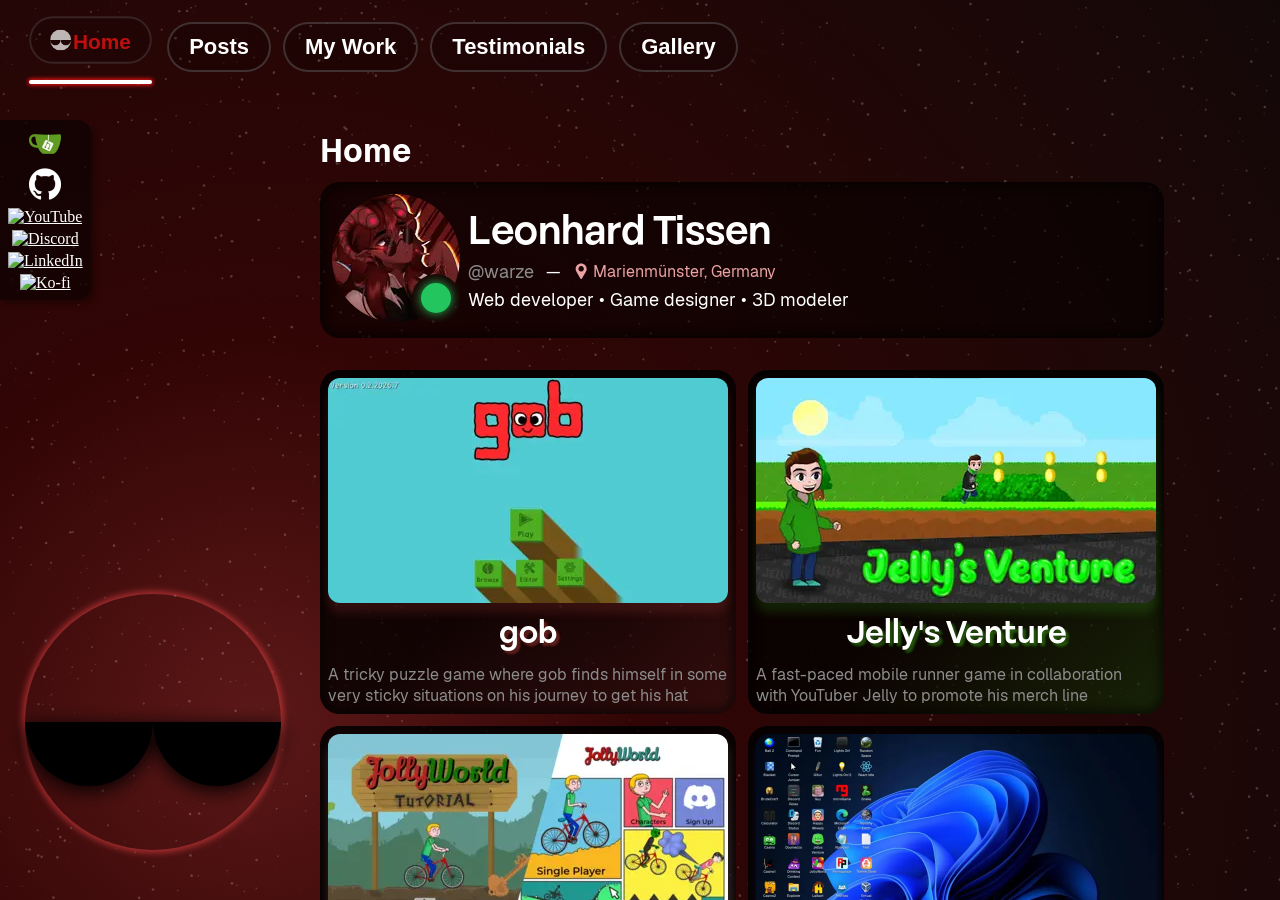
==== index.html @ 6ee6e45e "Added Permaplace, adjusted CSS" ====
<!DOCTYPE html><html lang="en"><head><meta charset='utf-8'><meta http-equiv='X-UA-Compatible' content='IE=edge'><title>🎩 Warze.org 🌹</title><meta name='viewport' content='width=device-width, initial-scale=1'><style>:root {--highlight: rgb(255, 20, 20);--newspost: #ff38a5;--bio: #449eff;--botpost: #aa13be;}@font-face {font-family: "Geist";src: url('/fonts/Geist-Regular.woff2') format("woff2");font-weight: 400;font-display: swap;}@font-face {font-family: "Geist";src: url('/fonts/Geist-Bold.woff2') format("woff2");font-weight: 700;font-display: swap;}@font-face {font-family: Mosvita;src: url('/fonts/Mosvita-Bold.woff') format('woff2')}h1 {font-family: 'Mosvita', sans-serif;}h2, p, span {font-family: 'Geist', sans-serif;}h1, h2 {font-weight: 700;}/* Chrome */::-webkit-scrollbar {width: 10px;}::-webkit-scrollbar-track {background-color: #f1f1f1;}::-webkit-scrollbar-thumb {background-color: var(--highlight);border-radius: 5px;}* {scrollbar-width: auto;scrollbar-color: var(--highlight) #f1f1f1;transition: filter 0.3s;background-color: transparent;border: none;box-sizing: border-box;color: white;}body {margin: 0;padding: 0;overflow: hidden;background-size: cover;background-color: black;}#titleText {text-transform: capitalize;}#titleCursor {animation: blink 0.4s infinite;display: none;width: 4px;height: 0.8em;background-color: white;margin-left: 5px;transform: translateY(0.15em);}@keyframes blink {0% {opacity: 1;}50% {opacity: 0.4;}100% {opacity: 1;}}main {position: fixed;top: 130px;left: 320px;width: calc(100% - 360px);height: calc(100% - 130px);overflow-y: auto;}@media screen and (max-width: 1150px) {main {left: 60px;width: calc(100% - 70px);top: 100px;height: calc(100vh - 80px);}}section {transition: opacity 0.15s;position: absolute;top: 40px;left: 0;}section.hidden {display: none !important;pointer-events: none;}@media screen and (max-width: 600px) {section {padding-bottom: 100px;}}.roundedButton {border-radius: 25px;height: 50px;font-size: 22px;background-color: rgba(0, 0, 0, 0.187);border: 2px solid rgba(119, 119, 119, 0.379);padding: 10px 20px;margin-inline: 6px;cursor: pointer;transition: border-color 0.3s, letter-spacing 0.5s, color 0.3s;font-weight: 700;}.roundedButton.selectedCategory {color: var(--highlight);}.roundedButton #warzeOrgLogo {height: 22px;width: 22px;margin-right: 2px;transform: translateY(2px);}.roundedButton:hover {border-color: rgba(255, 255, 255, 0.8);}#title {font-family: "Mosvita", sans-serif;}@media screen and (max-width: 800px) {main {#title {position: fixed;transform: translate(24px, -80px);}section {transform: translateY(-50px);}}}@media screen and (max-width: 600px) {main {#title {transform: translate(74px, -80px);}}}</style><style>#earthContainer {position: fixed;top: calc(100vh - 306px);left: 25px;border-radius: 50%;box-shadow: 0 0 6px 3px rgba(34, 140, 253, 0.5);animation: earth 5s ease-in-out infinite alternate;width: 256px;height: 256px;display: none;#earth {transition: all 0.3s;box-shadow: 0px 0px 0px 0px rgba(0, 0, 0, 0.5);}#earthSunglasses {transition: all 0.3s;}&:hover #earth {transform: scale(1.02);box-shadow: 0 0 7px 4px rgba(34, 140, 253, 0.7);}&:hover #earthSunglasses {transform: scale(1.05);filter: drop-shadow(0 6px 15px rgba(0, 0, 0, 1));}}#earth {border-radius: 50%;}#earthSunglasses {position: absolute;top: 0;left: 0;transition: opacity 0.15s;filter: drop-shadow(0 4px 10px rgba(0, 0, 0, 1));}@keyframes earth {0% {transform: translate(15px, -12px);}100% {transform: translate(-5px, 5px);}}@media screen  and (max-width: 1150px) {#earthContainer {display: none !important;}}.background {position: fixed;top: 0;left: 0;width: 100%;height: 100%;pointer-events: none;z-index: -5;object-fit: cover;transition: opacity 0.5s;}.currentBackground {z-index: -3;}.stars {position: fixed;top: 0;left: 0;z-index: -1;pointer-events: none;transition: transform 0.6s ease-in-out;}</style><style>nav {position: fixed;top: 0;left: 0;margin: 20px;user-select: none;}#navUnderline {position: fixed;top: 0;left: 0;height: 4px;background-color: white;transition: width 0.3s ease-out, left 0.3s ease-out;border-radius: 2px;z-index: 2;box-shadow: 0px 0px 4px 1px var(--highlight);}#navBarMobile {display: none;}#navBarLauncher {position: fixed;top: 20px;left: 20px;cursor: pointer;svg {pointer-events: none;}}@media screen and (max-width: 800px) {#navBarDesktop {display: none;}#navBarMobile {display: block;}}#navBarDrawer {position: fixed;top: 0;left: 0;width: 100vw;z-index: 3;background-color: rgba(0, 0, 0, 0.8);padding-block: 20px;box-shadow: 0 0 10px 5px rgba(0, 0, 0, 0.6);transition: top 0.3s ease-out, opacity 0.3s ease-out;}#navBarDrawer button {display: block;font-size: 24px;margin-block: 8px;padding-block: 20px;width: 100%;cursor: pointer;text-align: left;}#navBarDrawer button:hover {background-color: rgba(255, 255, 255, 0.2);}#navBarDrawer button::before {content: '•';margin-right: 8px;}#navBarDrawer.tuckedAway {top: -100px;opacity: 0;pointer-events: none;}.category {transition: all 0.3s;font-weight: 700;}#navBarDesktop .selectedCategory {opacity: 0.7;pointer-events: none;transform: translateY(-5px) scale(0.95);box-shadow: rgba(0, 0, 0, 0.5), 0px 4px 5px rgba(0, 0, 0, 0.4);color: var(--highlight);}#navBarMobile .selectedCategory {opacity: 0.7;color: var(--highlight);background-color: rgb(0 0 0 / 0.8) !important;}#subnav {margin-top: 12px;padding: 8px;display: flex;button {text-wrap: nowrap;}}@media screen and (max-width: 650px) {#subnav {flex-direction: column;gap: 8px;}.selectedSubCategory {transform: none !important;}}</style><style>#wartOSscr {width: 100%;max-height: 50vh;border-radius: 8px;box-shadow: 4px 5px 9px 0px rgba(0, 0, 0, 0.5);display: block;margin-block: 8px;}#hero {display: flex;flex-direction: row;align-items: center;margin-top: 12px;padding: 12px;background-color: rgba(0, 0, 0, 0.5);border-radius: 20px;box-shadow: inset 0 0 10px 5px rgba(0, 0, 0, 0.5);gap: 8px;#heroInfo {#heroName {font-size: 40px;margin: 0;}#heroHandle {font-size: 18px;margin: 0;color: rgb(140, 140, 140);}#heroSkills {font-size: 18px;}}}#heroAvatar {position: relative;#greenCircle {position: relative;filter: drop-shadow(0 0 6px #22c55e);animation: greenCirclePulse 1s ease-in-out infinite alternate;}}@keyframes greenCirclePulse {from {filter: drop-shadow(0 0 4px #22c55e);}to {filter: drop-shadow(0 0 8px #22c55e);}}@media screen and (max-width: 345px) {#hero {flex-direction: column;align-items: center;#heroInfo {text-align: center;}}}#heroInfoContainer {display: flex;gap: 12px;align-items: center;#heroLocationContainer {display: flex;gap: 4px;align-items: center;text-decoration: none;#heroLocation {color: #eba3a3;text-align: left;}}}@media screen and (max-width: 500px) {#heroInfoContainer {flex-direction: column;#heroInfoDivider {margin-block: -20px;opacity: 0;}}}#heroPosts {display: flex;gap: 12px;flex-wrap: wrap;margin-block: 32px;width: 844px;}.heroPost {border-radius: 20px;padding: 8px;background: linear-gradient(-45deg, var(--highlight) 0%, rgba(0, 0, 0, 0.5) 50%);display: flex;text-decoration: none;box-shadow: inset 0 0 10px 5px rgba(0, 0, 0, 0.5);flex-direction: column;align-items: center;width: min(416px, 100%);position: relative;.description {color: rgb(140, 140, 140);}::before {content: '';position: absolute;top: 0;left: 0;width: 100%;height: 100%;background-color: rgba(0, 0, 0, 0.3);z-index: -1;border-radius: 20px;}.heroVideoContainer {cursor: pointer;display: flex;position: relative;aspect-ratio: 1920 / 1080;width: 100%;video {display: none;}img, video {max-width: min(400px, 100%);border-radius: 12px;margin: 0;padding: 0;position: absolute;top: 0;left: 0;}img {box-shadow: 0px 10px 10px var(--highlight);}.hovertext {background-color: #22c55e;color: white;text-shadow: 1px 1px 2px black;padding: 4px;border-radius: 12px;bottom: 0px;right: 0px;position: absolute;opacity: 0;transition: all 0.3s;}}h1 {margin-block: 0.25em;text-shadow: 3px 3px 3px var(--highlight),3px 3px 3px var(--highlight),3px 3px 3px var(--highlight);}&:hover img {display: none;}&:hover video {display: block;width: 100%;height: 100%;object-fit: cover;border-radius: 8px;pointer-events: none;}&:hover .hovertext {opacity: 1;transform: translate(-8px, -8px);box-shadow: 1px 1px 3px rgba(0, 0, 0, 0.5);}}@media screen and (max-width: 1200px) {#heroPosts {width: 100%;align-items: center;justify-content: center;}#home {width: 100%;display: flex;flex-direction: column;align-items: center;}}</style><style>aside {position: fixed;left: 0;top: 120px;background-color: rgba(0, 0, 0, 0.5);border-radius: 0 14px 14px 0;box-shadow: 4px 4px 5px rgba(0, 0, 0, 0.3);display: flex;flex-direction: column;align-items: center;gap: 4px;padding: 8px;}aside img {width: 32px;transition: transform 0.3s;}aside a, footer a {position: relative;}aside p, footer p {position: absolute;left: 0px;top: 0px;transition: opacity 0.3s, transform 0.3s;opacity: 0;pointer-events: none;white-space: nowrap;font-weight: 800;text-shadow: 1px 1px 1px rgba(0, 0, 0, 1);margin-block: 2px;}aside img:hover + p {opacity: 1;transform: translateX(40px);}aside img:hover, footer img:hover {transform: scale(1.2);}@media screen and (max-width: 600px) {aside {display: none !important;}main {left: 10px;width: calc(100% - 20px);}}footer {position: fixed;bottom: 0px;right: 0;padding-block: 12px;display: none;gap: 4px;text-decoration: none;width: 100%;justify-content: right;padding-right: 20px;background: linear-gradient(0deg, #000000, #00000000);img {width: 48px;margin-right: 8px;transition: transform 0.3s;filter: drop-shadow(0 0 4px #000000);}a p {opacity: 0;}}@media screen and (max-width: 600px) {footer {display: flex;}}@media screen and (max-width: 500px) {footer {justify-content: space-evenly;padding-right: 0;}footer img {width: 9vw;margin-right: 0;}}</style><style>.testimonial {    background-color: rgba(0 0 0 / 0.5);    border-radius: 8px;    box-shadow: inset 0 0 10px 5px rgba(0, 0, 0, 0.5), 4px 4px 5px rgba(0, 0, 0, 0.3);    padding: 12px;    display: flex;    text-decoration: none;    margin-block: 12px;    position: relative;    max-width: 754px;    .name {        color: rgb(190 190 190);        text-decoration: underline;        &::before {            content: '@';        }    }    p {        font-size: 16px;        margin: 2px 0    }    .avatar {        width: 48px;        height: 48px;        border-radius: 50%;        margin-right: 8px;    }}#testimonialfooter {    margin-block: 24px;}@media screen and (max-width: 600px) {    .testimonial div img {        width: 50%;    }}</style><style>section[data-sectionid="bio"] {margin-block: 20px;padding: 20px;background-color: rgba(0, 0, 0, 0.5);box-shadow: inset 0 0 10px 5px rgba(0, 0, 0, 0.5), 4px 4px 5px rgba(0, 0, 0, 0.3);border-radius: 20px;display: flex;}section[data-sectionid="bio"] #bioImgLarge {max-width: 130px;max-height: 396px;margin-right: 8px;}section[data-sectionid="bio"] #bioImgSmall {display: none;max-height: 320px;max-width: min(320px, 100%);border-radius: 50%;box-shadow: 0 0 10px 10px rgba(7, 48, 69, 0.5);}section[data-sectionid="bio"] h1 {text-align: center;}section[data-sectionid="bio"] p {margin-block: 0.5em;}section[data-sectionid="bio"] a {color: var(--bio);}@media screen and (max-width: 1150px) {section[data-sectionid="bio"] #bioImgLarge {display: none;}section[data-sectionid="bio"] #bioImgSmall {display: block;}section[data-sectionid="bio"] {flex-direction: column;align-items: center;}}</style><style>section[data-sectionid="gallery"] {    p {        max-width: 700px;    }        .artist {        background-color: rgb(0 0 0 / 0.3);        box-shadow: inset 0 0 10px 5px rgba(0, 0, 0, 0.5), 4px 4px 5px rgba(0, 0, 0, 0.3);        padding: 12px;        border-radius: 8px;        margin-block: 24px;        max-width: 700px;                .header {            display: flex;            justify-content: space-between;            h1 {                margin-bottom: 12px;                                &::before {                    content: '@';                }            }            img {                height: 32px;                width: 32px;                transition: transform 0.3s;                cursor: pointer;                &:hover {                    transform: scale(1.15);                }            }        }                .art {            display: flex;            flex-wrap: wrap;            justify-content: space-between;            align-items: center;            img {                cursor: pointer;                max-height: 200px;                max-width: 100%;            }        }    }}@media screen and (max-width: 600px) {    section[data] {        .artist {            .art {                img {                    max-height: 140px;                }            }        }    }}</style><style>:root {--line: rgb(212, 153, 183);--year: rgb(184, 33, 176);}section[data-sectionid="posts"] {padding-left: 20px;margin-left: 20px;border-left: 3px solid var(--line);background: linear-gradient(90deg, rgba(212, 153, 183, 0.15), #00000000 20px);.post::before {content: '';position: absolute;top: 60px;right: 100%;width: 30px;height: 3px;background-color: var(--line);}.year {color: var(--year);position: relative;&::before {content: "";margin-right: 8px;width: 14px;height: 14px;background-color: var(--year);border-radius: 50%;position: absolute;left: -28px;top: 10px;outline: 3px solid var(--line);}}}.post {margin-block: 20px;margin-left: 10px;margin-right: 20px;padding: 20px;background-color: rgba(0, 0, 0, 0.5);padding-left: 25px;box-shadow: inset 0 0 10px 5px rgba(0, 0, 0, 0.5), 4px 4px 5px rgba(0, 0, 0, 0.3);border-radius: 20px;position: relative;max-width: 1200px;.links {top: 0;right: 0;position: absolute;display: flex;gap: 6px;align-items: center;justify-content: right;height: 28px;margin: 12px 12px;z-index: 2;a {width: 28px;height: 28px;}}h1 {display: flex;align-items: center;gap: 6px;max-width: 600px;a {text-decoration: none;display: flex;align-items: center;justify-content: center;}}}#discordbots .post::before {background-color: var(--botpost);box-shadow: 0px 0px 4px var(--botpost);}h1 {font-size: 2em;margin: 0px;}p {font-size: 1.4em;margin-block: 0.3em;font-weight: 500;}.timestamp {font-size: 1em;font-weight: 500;color: rgba(255, 255, 255, 0.7);}.post .cover {width: clamp(140px, 100%, 460px);aspect-ratio: 16 / 9;border: none;object-fit: cover;border-radius: 10px;}@media screen and (max-width: 1150px) {.post {padding-left: 20px;h1 {font-size: 1.6em;font-weight: 700;}p {font-size: 1.2em;}}}@media screen and (min-width: 1450px) {section[data-sectionid="posts"], section[data-sectionid="discordbots"] {width: 100%;}.post:has(.cover) {min-height: 330px;}.post h1, .post p {max-width: 550px;}.post .cover {position: absolute;right: 20px;top: 50px;}}.thumb {cursor: pointer;}.titleIcon {width: 28px;}</style><style>:root {--game: rgb(114, 33, 184);--gameline: rgb(184, 153, 212);}#mywork {width: 100%;}#games {max-width: 800px;.gameCategoryContainer {border-left: 3px solid var(--gameline);padding-left: 20px;position: relative;margin-left: 10px;background: linear-gradient(90deg, rgba(184, 153, 212, 0.15), #00000000 20px);h2 {line-height: 14px;color: var(--gameline);}h2::before {content: "";position: absolute;top: 0;left: 0;width: 14px;height: 14px;background-color: var(--game);border-radius: 50%;transform: translateX(-8.5px);outline: 3px solid var(--gameline);}}}.gamegrid {display: flex;flex-direction: row;flex-wrap: wrap;gap: 12px;}.gamegrid a {border-radius: 16px;height: 180px;width: 180px;background-color: rgba(0, 0, 0, 0.5);display: flex;flex-direction: column;justify-content: center;text-decoration: none;gap: 6px;padding: 2px;transition: background-color 0.15s;box-shadow: inset 0 0 10px 5px rgba(0, 0, 0, 0.5);transition: all 0.15s ease-out;position: relative;&:hover {transform: translate(-5px, -5px);box-shadow: inset 0 0 10px 5px rgba(0, 0, 0, 1),1px 1px rgba(10, 10, 10, 1),2px 2px rgba(10, 10, 10, 1),3px 3px rgba(10, 10, 10, 1),4px 4px rgba(10, 10, 10, 1),5px 5px rgba(10, 10, 10, 1),6px 6px 1px rgba(0, 0, 0, 0.1),7px 7px 2px rgba(0, 0, 0, 0.1),8px 8px 3px rgba(0, 0, 0, 0.1),9px 9px 4px rgba(0, 0, 0, 0.1),10px 10px 5px rgba(0, 0, 0, 0.1);}&::before {content: "";position: absolute;top: 0;left: 0;width: 100%;height: 100%;background: linear-gradient(310deg, var(--gamecolor), rgb(0, 0, 0, 0) 80%);border-radius: 16px;z-index: -1;}}.gamegrid a:hover {background-color: rgba(65, 65, 65, 0.7);}.gamegrid a img {height: 100px;width: 100px;margin-inline: auto;border-radius: 6px;}.gamegrid a h1 {font-size: 28px;text-align: center;line-height: 26px;}@media screen and (max-width: 650px) {.gamegrid {justify-content: center;a {width: 27vw;height: 27vw;img {height: 17vw;width: 17vw;}h1 {font-size: 3.8vw;line-height: 3.5vw;}}}}@media screen and (max-width: 450px) {.gamegrid {a {width: 40vw;height: 40vw;img {height: 26vw;width: 26vw;}h1 {font-size: 5.8vw;line-height: 5.5vw;}}}}.subCategory {transition: all 0.3s;}.selectedSubCategory {color: var(--highlight);transform: translateY(-5px) scale(0.95);pointer-events: none;}.subCategorySection.hidden {display: none;}.modelContainer {border-radius: 12px;background-color: rgba(0, 0, 0, 0.5);box-shadow: inset 0 0 10px 5px rgba(0, 0, 0, 0.5);padding: 10px;text-align: center;position: relative;overflow: hidden;img {width: 220px;height: 220px;cursor: pointer;transition: transform 0.3s;&:hover {transform: scale(1.1);}}p {font-size: min(14px, 3vw);color: rgb(200, 200, 200);}.comment {position: absolute;top: 0;right: 0;font-size: 12px;color: rgb(200, 200, 200);padding: 4px;border-radius: 4px;margin: 0;}}#modelsFlex {display: flex;flex-wrap: wrap;gap: 8px;}@media screen and (max-width: 1150px) {.modelContainer img {width: 20vw;height: 20vw;}}@media screen and (max-width: 900px) {#modelsFlex {justify-content: center;.modelContainer img {width: 25vw;height: 25vw;}}}@media screen and (max-width: 600px) {#modelsFlex {gap: 4px;}#modelsFlex .modelContainer img {width: 35vw;height: 35vw;}}.commentContainer {display: flex;gap: 12px;margin-block: 20px;img {filter: drop-shadow(0 0 4px rgba(0, 0, 0, 1));}.comment {padding: 12px;border-radius: 12px;background-color: rgba(0, 0, 0, 0.5);box-shadow: inset 0 0 10px 5px rgba(0, 0, 0, 1);max-width: 600px;margin-block: 12px;position: relative;&::before {content: "";position: absolute;left: -25px;top: 38px;width: 0;height: 0;border-top: 20px solid transparent;border-bottom: 0px solid transparent;border-right: 25px solid rgba(0, 0, 0, 0.5);filter: drop-shadow(-2px 0 2px rgba(0, 0, 0, 1));}}}@media screen and (max-width: 600px) {.commentContainer {img {display: none;}.comment::before {display: none;}}}</style><link rel="manifest" href="/site.webmanifest"><script src="https://cdnjs.cloudflare.com/ajax/libs/viewerjs/1.11.7/viewer.min.js" integrity="sha512-lZD0JiwhtP4UkFD1mc96NiTZ14L7MjyX5Khk8PMxJszXMLvu7kjq1sp4bb0tcL6MY+/4sIuiUxubOqoueHrW4w==" crossorigin="anonymous" referrerpolicy="no-referrer" defer></script><link rel="stylesheet" href="https://cdnjs.cloudflare.com/ajax/libs/viewerjs/1.11.7/viewer.min.css" integrity="sha512-vRbASHFS0JiM4xwX/iqr9mrD/pXGnOP2CLdmXSSNAjLdgQVFyt4qI+BIoUW7/81uSuKRj0cWv3Dov8vVQOTHLw==" crossorigin="anonymous" referrerpolicy="no-referrer" defer/><meta name="title" content="Warze.org"><meta name="description" content="The homepage of Leonhard Tissen to showcase his development projects. Keep in touch with recent game releases, check out projects or contact Leonhard Tissen."><meta name="keywords" content="wartos, warze, leonhard tissen, homepage, leonhard, tissen, youtube, warzeegg, warzeorg, warzedev, web developer, portfolio, game developer, game development, web development, full stack development, full stack developer, javascript"><meta name="robots" content="index, follow"><meta http-equiv="Content-Type" content="text/html; charset=utf-8"><meta name="language" content="English"><meta name="revisit-after" content="1 days"><meta name="author" content="Leonhard Tissen"><meta property="og:type" content="website"><meta property="og:url" content="https://home.warze.org"><meta property="og:title" content="Warze.org"><meta property="og:description" content="The homepage of Leonhard Tissen to showcase his development projects. Keep in touch with recent game releases, check out projects or contact Leonhard Tissen."><meta property="og:image" content="https://home.warze.org/meta.png"><meta name="twitter:card" content="summary_large_image"><meta name="twitter:site" content="@warze"><meta name="twitter:creator" content="@warze"><meta name="twitter:url" content="https://home.warze.org/"><meta name="twitter:title" content="Warze.org"><meta name="twitter:description" content="The homepage of Leonhard Tissen to showcase his development projects. Keep in touch with recent game releases, check out projects or contact Leonhard Tissen."><meta name="twitter:image" content="https://home.warze.org/meta.png"><meta name="theme-color" content="#FF2323"></head><body><!-- Navigation Bar --><div id="navBarDesktop"><nav><button class="roundedButton category selectedCategory" data-category="home" aria-label="Home"><svg width="22" height="22" viewBox="0 0 4 4" id="warzeOrgLogo"><mask id="glasses"><rect x="0" y="0" width="4" height="4" fill="white"></rect><path d="M 0 2 A 1 1, 0, 0, 0, 2 2 L 1 2 Z" fill="black"></path><path d="M 2 2 A 1 1, 0, 0, 0, 4 2 L 1 2 Z" fill="black"></path></mask><circle cx="2" cy="2" r="2" mask="url(#glasses)" fill="white"></circle></svg>Home</button><button class="roundedButton category" data-category="posts" aria-label="Posts">Posts</button><button class="roundedButton category" data-category="mywork" aria-label="My Work">My Work</button><button class="roundedButton category" data-category="testimonials" aria-label="Testimonials">Testimonials</button><!-- <button class="roundedButton category" data-category="bio" aria-label="Bio">Bio</button> --><button class="roundedButton category" data-category="gallery" aria-label="Gallery">Gallery</button></nav><div id="navUnderline"></div></div><div id="navBarMobile"><button id="navBarLauncher" aria-label="Navigation Menu"><svg width="40" height="40" viewBox="0 0 16 16"><path d="M 2,4 14,4 M 2,8 14,8 M 2,12 14,12 " stroke="white" stroke-width="2" stroke-linecap="round"></path></svg></button><div id="navBarDrawer" class="tuckedAway"><button class="category selectedCategory" data-category="home">Home</button><button class="category" data-category="posts">Posts</button><button class="category" data-category="mywork">My Work</button><button class="category" data-category="testimonials">Testimonials</button><!-- <button class="category" data-category="bio">Bio</button> --><button class="category" data-category="gallery">Gallery</button></div></div><!-- Main Content --><main><h1 id="title"><span id="titleText">Home</span><div id="titleCursor"></div></h1><section data-sectionid="home"><div id="hero"><div id="heroAvatar" data-full="/gallery/sadobunny/warzesadobunnypfp.png"><svg width="128" height="128" viewBox="0 0 128 128"><defs><mask id="avatarMask"><rect width="100%" height="100%" fill="black"/><circle cx="64" cy="64" r="64" fill="white"/><circle cx="104" cy="104" r="24" fill="black"/></mask></defs><image href="/about/warzepfp.webp" x="0" y="0" width="128" height="128" preserveAspectRatio="xMidYMid slice" mask="url(#avatarMask)"/><circle id="greenCircle" cx="104" cy="104" r="15" fill="#22c55e"/></svg></div><div id="heroInfo"><h1 id="heroName">Leonhard Tissen</h1><div id="heroInfoContainer"><span id="heroHandle">@warze</span><span id="heroInfoDivider"> — </span><a id="heroLocationContainer" href="https://www.google.com/maps/place/37696+Marienm%C3%BCnster/"><img src="/icons/location.svg" width="16" alt="Location"><span id="heroLocation">Marienmünster, Germany</span></a></div><p id="heroSkills">Web developer • Game designer • 3D modeler</p></div></div><div id="heroPosts"><a class="heroPost" href="https://gob.warze.org" style="--highlight: #ff5e5b20"><div class="heroVideoContainer"><img src="/videos/gobthumbnail.webp" alt="gob Title Screen" fetchpriority="high"><video muted playsinline preload="none"><source data-src="/videos/gobpreviewsmall.mp4" type="video/mp4"></video><span class="hovertext">Play!</span></div><h1>gob</h1><span class="description">A tricky puzzle game where gob finds himself in some very sticky situations on his journey to get his hat</span></a><a class="heroPost" href="https://poki.com/en/g/jelly-venture" style="--highlight: #57ff2420"><div class="heroVideoContainer"><img src="/videos/jellyventurethumbnail.webp" alt="Jelly's Venture Promotional Art" fetchpriority="high"><video muted playsinline preload="none"><source data-src="/videos/jellyventurepreviewsmall.mp4" type="video/mp4"></video><span class="hovertext">Play!</span></div><h1>Jelly's Venture</h1><span class="description">A fast-paced mobile runner game in collaboration with YouTuber Jelly to promote his merch line</span></a><a class="heroPost" href="https://jollyworld.app" style="--highlight: #ffffff20"><div class="heroVideoContainer"><img src="/videos/jollyworldthumbnail.webp" alt="JollyWorld Title Screen and Tutorial" fetchpriority="high"><video muted playsinline preload="none"><source data-src="/videos/jollyworldpreviewsmall.mp4" type="video/mp4"></video><span class="hovertext">Play!</span></div><h1>JollyWorld</h1><span class="description">Dive into this gore-y sandbox sports game with infinite possibilities through user-generated content</span></a><a class="heroPost" href="https://wartos.warze.org" style="--highlight: #1266fd20"><div class="heroVideoContainer"><img src="/wartos/preview.webp" alt="WartOS Screenshot" fetchpriority="high"><video muted playsinline preload="none"><source data-src="/videos/wartospreviewsmall.mp4" type="video/mp4"></video><span class="hovertext">Visit!</span></div><h1>WartOS</h1><span class="description">Browse all of my projects in an immersive OS-like experience with floating windows</span></a><a class="heroPost" href="https://warze.org/permaplace" style="--highlight: #ff808020"><div class="heroVideoContainer"><img src="/videos/permaplacethumbnail.webp" alt="Permaplace Thumbnail" fetchpriority="high"><video muted playsinline preload="none"><source data-src="/videos/permaplacepreviewsmall.mp4" type="video/mp4"></video><span class="hovertext">Visit!</span></div><h1>Permaplace</h1><span class="description">The place where every pixel lasts a lifetime. Solidify your art on a giant canvas or create rooms with others.</span></a></div></section><section data-sectionid="posts" class="hidden" style="opacity: 0"><h2 class="year">2026</h2><div class="post"><span class="timestamp">Feb 16, 2026</span><h1><div class="links"><a href="https://icecream.warze.org"><img class="titleIcon" src="/icons/site.svg" alt="Play Ice Cream Parlor"></a><a href="https://gitea.warze.org/warzeCasinoBot"><img class="titleIcon" src="/icons/git.svg" alt="Ice Cream Parlor on Gitea"></a></div>Releasing Ice Cream Parlor</h1><p>A few years ago I worked on a prototype for an ice cream serving game.</p><p>Because I found it so fun and addicting, I picked it back up and released it on my site!</p><img class="cover" src="/news/icecream.webp" data-full="/news/icecream.png" alt="Ice Cream Parlor"></div><div class="post"><span class="timestamp">Jan 4, 2026</span><h1><div class="links"><a href="https://home.warze.org/#mywork.models"><img class="titleIcon" src="/icons/site.svg" alt="Check out my models"></a></div>Check out Plompy</h1><p>I've been making lots of custom models for Minecraft using Blockbench in my own time and for clients.</p><p>Plompy is my first custom mob that works using <a href="https://modrinth.com/mod/entity-model-features/versions">EMF</a> and <a href="https://modrinth.com/mod/entitytexturefeatures">ETF</a> and based off a real bat-eared fox</p><img class="cover" src="/news/plompy.webp" data-full="/news/plompy.png" alt="Plompy the Fox, a custom model for Minecraft"></div><h2 class="year">2025</h2><div class="post"><span class="timestamp">Apr 9, 2025</span><h1><div class="links"><a href="https://brutecraft.warze.org"><img class="titleIcon" src="/icons/site.svg" alt="Try out Brutecraft"></a><a href="https://gitea.warze.org/brutecraft"><img class="titleIcon" src="/icons/git.svg" alt="BruteCraft on Gitea"></a></div>My new Tool: BruteCraft</h1><p>BruteCraft is a helpful tool for <a href="https://wynncraft.com">WynnCraft</a> that helps with a pretty complicated system in the game: Crafting.</p><p>In WynnCraft, you can combine hundreds of different items to create gear and consumables with purposes ranging from combat, movement, survivability and more.</p><p>BruteCraft helps you figure out the best combination of items to yield the best result possible using a evolutionary algorithm.</p><img class="cover" src="/news/brutecraft.webp" data-full="/news/brutecraft.png" alt="BruteCraft"></div><h2 class="year">2024</h2><div class="post"><span class="timestamp">May 6, 2024</span><h1><div class="links"><a href="https://blanket.warze.org"><img class="titleIcon" src="/icons/site.svg" alt="Check out BlanketJS"></a><a href="https://gitea.warze.org/blanketJs"><img class="titleIcon" src="/icons/git.svg" alt="Ice Cream Parlor on Gitea"></a></div>My new App: BlanketJS</h1><p>Listen to ambient sounds, mix them together and adjust their volumes.</p><p>Set it and forget it, this will increase your productivity, as it does mine.</p><a href="https://blanket.warze.org"><img class="cover" src="/news/blanket.webp" data-full="/news/blanket.png" alt="BlanketJs"></a></div><div class="post"><span class="timestamp">March 6, 2024</span><h1>A fresh coat of paint</h1><p>Warze.org just got a new landing page, you're seeing it right now!</p><p>This is more mobile friendly and improves SEO while simultaneously being flashy.</p></div><div class="post"><span class="timestamp">February 3, 2024</span><h1><div class="links"><a href="https://lightson2.warze.org"><img class="titleIcon" src="/icons/site.svg" alt="Play Lights on! 2"></a><a href="https://gitea.warze.org/lightsOn2"><img class="titleIcon" src="/icons/git.svg" alt="Lights on! 2 on Gitea"></a></div>My new Puzzle Game: Lights on! 2</h1><p>"Lights On! 2" is a sequel project I've made in just 3 days. All you have to do is place light bulbs throughout the room and make sure all of it is illuminated.</p><img class="cover thumb" src="/news/lightson2.jpg" data-video="CsbU1txftRc"></div><div class="post"><span class="timestamp">January 27, 2024</span><h1><div class="links"><a href="https://gitea.warze.org/discordOllama"><img class="titleIcon" src="/icons/git.svg" alt="Discord Ollama on Gitea"></a><a href="https://discord.warze.org"><img class="titleIcon" src="/icons/discordwhite.svg" alt="Check out Discord Ollama on my Server"></a></div>Talk with AI on discord</h1><p>I created a discord bot that interfaces with the Ollama API, letting you host LLMs on your own PC.</p><a href="https://gitea.warze.org/discordOllama"><img class="cover" src="/news/discordOllama.webp" data-full="/news/discordOllama.png" alt="Discord Ollama AI Bot"></a></div><div class="post"><span class="timestamp">January 24, 2024</span><h1><div class="links"><a href="https://ball2.warze.org"><img class="titleIcon" src="/icons/site.svg" alt="Play Ball 2"></a><a href="https://gitea.warze.org/ball2Remake"><img class="titleIcon" src="/icons/git.svg" alt="Ball 2 on Gitea"></a></div>My new Platformer Game: Ball 2</h1><p>Ball 2 is a pixel perfect recreation of a really old computer game from my childhood (Released ~2000).</p><p>Jump through 30 levels or create your own with the level editor!</p><p><a href="https://ball2.warze.org">Try out Ball 2 now</a>, the code is on <a href="https://gitea.warze.org/ball2Remake">Gitea</a>.</p><img class="cover thumb" src="/news/ball2.jpg" data-video="72-gRQAK_SU"></div><h2 class="year">2023</h2><div class="post"><span class="timestamp">December 3, 2023</span><h1><div class="links"><a href="https://cssbook.warze.org"><img class="titleIcon" src="/icons/site.svg" alt="View CSS Book"></a><a href="https://gitea.warze.org/cssBook"><img class="titleIcon" src="/icons/git.svg" alt="Ball 2 on Gitea"></a></div>Showing off an animated 3D book in CSS and JS</h1><p>Here's a small project that I recorded myself creating. It's an animated book using beautiful CSS animations.</p><img class="cover thumb" src="/news/cssbook.jpg" data-video="jkKjVyNrjco"></div><div class="post"><span class="timestamp">November 22, 2023</span><h1><div class="links"><a href="https://wartos.warze.org"><img class="titleIcon" src="/icons/site.svg" alt="Boot WartOS"></a><a href="https://gitea.warze.org/wartOS"><img class="titleIcon" src="/icons/git.svg" alt="WartOS on Gitea"></a></div>I rewrote WartOS in VueJS</h1><p>It now features a more streamlined design with more icons, a search system and rich animations.</p><img class="cover thumb" src="/news/wartos.jpg" data-video="7U8Z840xhYc"></div><div class="post"><span class="timestamp">November 14, 2023</span><h1><div class="links"><a href="https://lightson.warze.org"><img class="titleIcon" src="/icons/site.svg" alt="Play Lights on"></a><a href="https://gitea.warze.org/lightsOn"><img class="titleIcon" src="/icons/git.svg" alt="Light on on Gitea"></a></div>My new Puzzle Game: Lights on</h1><p>A remake of a popular puzzle game with more fleshed out puzzle design.</p><p>Can you solve all 14 levels? Turn all the lights on, it shouldn't be that hard... right?</p><p>With each click, adjacent lamps toggle and you have to fiddle around to find the right pattern.</p><img class="cover thumb" src="/news/lightson.jpg" data-video="KjQLdaKSoCA"></div><div class="post"><span class="timestamp">November 6, 2023</span><h1><div class="links"><a href="https://flagquiz.warze.org"><img class="titleIcon" src="/icons/site.svg" alt="Play Flag Quiz"></a><a href="https://gitea.warze.org/flagQuiz"><img class="titleIcon" src="/icons/git.svg" alt="Flag Quiz on Gitea"></a></div>Practice Flags using my new game</h1><p>FlagQuiz is a game where you have to guess the flag of a country. It's a fun way to learn flags and their countries across the world.</p><img class="cover" src="/news/flagQuiz.png" alt="FlagQuiz" data-full="/news/flagQuiz.png"></div><div class="post"><span class="timestamp">November 4, 2023</span><h1><div class="links"><a href="https://discordstatus.warze.org"><img class="titleIcon" src="/icons/site.svg" alt="Create a Discord Status"></a><a href="https://gitea.warze.org/discordEmojiStatus"><img class="titleIcon" src="/icons/git.svg" alt="Flag Quiz on Gitea"></a></div>Create a Discord status out of emojis</h1><p>A VueJS rewrite of a similar project I made in 2021.</p><p>A widely used tool shared across the social media platform Discord to create pixel art out of emoji and use it in messages, statuses, about me or wherever else.</p><a href="https://discordstatus.warze.org"><img class="cover" src="/news/discordstatus.webp" data-full="/news/discordstatus.png" alt="Discord Status"></a> </div><div class="post"><span class="timestamp">June 15, 2023</span><h1><div class="links"><a href="https://jollyworld.app"><img class="titleIcon" src="/icons/site.svg" alt="Play Flag Quiz"></a></div>I enhanced JollyWorld customization</h1><p>By developing a modding tool for <a href="https://jollyworld.app">JollyWorld</a>, I allowed players to easily create their own custom characters.</p><p>It also shows a wide variety of community-created mods that can be downloaded with just a click. Most of which have amassed 10,000+ downloads.</p><img class="cover thumb" src="/news/jollyworld.jpg" data-video="PoCfbDPtJig"></div></section><section data-sectionid="mywork" class="hidden" style="opacity: 0"><div id="subnav"><button class="roundedButton subCategory selectedSubCategory" data-category="games" aria-label="Games">Games</button><!-- <button class="roundedButton subCategory" data-category="websites" aria-label="Websites">Websites</button> --><button class="roundedButton subCategory" data-category="models" aria-label="Blockbench">Blockbench</button><button class="roundedButton subCategory" data-category="discordbots" aria-label="Discord Bots">Discord Bots</button></div><div id="games" class="subCategorySection"><div class="gameCategoryContainer"><h2>Popular Games</h2><div class="gamegrid" data-gamecategory="Popular Games"></div></div><div class="gameCategoryContainer"><h2>Minigames</h2><div class="gamegrid" data-gamecategory="Minigames"></div></div><div class="gameCategoryContainer"><h2>Game Remakes</h2><div class="gamegrid" data-gamecategory="Game Remakes"></div></div></div><!-- <div id="websites" class="subCategorySection hidden"><h2>TBA</h2></div> --><div id="models" class="subCategorySection hidden"><div class="commentContainer"><img src="/about/warzepoint.svg"><p class="comment">Minecraft got me into 3D modeling using Blockbench, with which I enjoyed making custom hats, weapons and other objects for friends and clients. <a href="https://kofi.warze.org">I'm also taking commissions on <span style="color: #FF5E5B">Ko-Fi</span></a>.</p></div><div id="modelsFlex"></div></div><div id="discordbots" class="subCategorySection hidden"><div class="post"><span class="timestamp">June 2, 2024</span><div class="links"><a href="https://gitea.warze.org/discordChannelMerger"><img class="titleIcon" src="/icons/git.svg" alt="Discord Channel Merger on Gitea"></a></div><h1>Discord&#8203;Channel&#8203;Merger</h1><p>Discord Channel Merger is a bot script that takes all messages from multiple channels and sends them in one using webhooks.</p><p>It's a great way to merge channels together without losing any contents.</p></div><div class="post"><span class="timestamp">May 6, 2024</span><div class="links"><a href="https://gitea.warze.org/discordAIChars"><img class="titleIcon" src="/icons/git.svg" alt="Discord AI Characters on Gitea"></a><a href="https://discord.warze.org"><img class="titleIcon" src="/icons/discordwhite.svg" alt="Discord Server"></a></div><h1>Discord&#8203;AI&#8203;Chars</h1><p>Discord AI Chars is a bot that can switch between models and send AI-generated messages via webhooks. It uses the Ollama library to generate the AI responses.</p><p>Users in your server have the ability to create and customize their characters and even have them talk to each other.</p></div><div class="post"><span class="timestamp">February 16, 2024</span><div class="links"><a href="https://gitea.warze.org/messageOfTheHour"><img class="titleIcon" src="/icons/git.svg" alt="Message of the hour on Gitea"></a><a href="https://discord.warze.org"><img class="titleIcon" src="/icons/discordwhite.svg" alt="Discord Server"></a></div><h1>Message of the Hour</h1><p>This bot sends a message in a designated channel every hour. The pool of messages can be from any channel.</p></div><div class="post"><span class="timestamp">February 3, 2024</span><div class="links"><a href="https://gitea.warze.org/oneWordStoryBot"><img class="titleIcon" src="/icons/git.svg" alt="One Word Story on Gitea"></a><a href="https://discord.warze.org"><img class="titleIcon" src="/icons/discordwhite.svg" alt="Discord Server"></a></div><h1>One Word Story</h1><p>This bot allows users to contribute to a story one word at a time. It's a fun way to create a story together.</p></div><div class="post"><span class="timestamp">January 27, 2024</span><div class="links"><a href="https://gitea.warze.org/discordOllama"><img class="titleIcon" src="/icons/git.svg" alt="Discord Ollama on Gitea"></a><a href="https://discord.warze.org"><img class="titleIcon" src="/icons/discordwhite.svg" alt="Discord Server"></a></div><h1>Ollama Chatbot</h1><p>This bot allows you to host and talk with LLMs right on Discord. It's very customizable and supports seeing tokens being generated in real time.</p></div><div class="post"><span class="timestamp">August 30, 2023</span><div class="links"><a href="https://gitea.warze.org/codeBotJS"><img class="titleIcon" src="/icons/git.svg" alt="codeBotJS on Gitea"></a><a href="https://discord.warze.org"><img class="titleIcon" src="/icons/discordwhite.svg" alt="Discord Server"></a></div><h1>Code with JavaScript</h1><p>Code Bot JS is a bot that allows you to run sandboxed JavaScript code in a Discord channel. It's a great way to test out code snippets and share them with others.</p><p>It also has APIs to create images and gifs with user input and even has a web interface at <a href="https://code.warze.org">code.warze.org</a>.</p></div><div class="post"><span class="timestamp">April 28, 2023</span><div class="links"><a href="https://gitea.warze.org/warzeCasinoBot"><img class="titleIcon" src="/icons/git.svg" alt="Warze's Casino Bot on Gitea"></a><a href="https://discord.warze.org"><img class="titleIcon" src="/icons/discordwhite.svg" alt="Discord Server"></a></div><h1>Casino Games</h1><p>Play games, earn currency, open chests and compete with others in a casino-themed bot for Discord.</p><p>It includes various games such as card games, connect 4 and coinflips.</p></div></div></section><section data-sectionid="testimonials" class="hidden" style="opacity: 0"><div class="commentContainer"><img src="/about/warzestretch.svg"><p class="comment">Want to be featured here? Write a message on <a href="https://kofi.warze.org" style="color: #FF5E5B">Ko-Fi</a>, <a href="https://linkedin.warze.org" style="color: #0E76A8">LinkedIn</a> or <a href="https://discord.warze.org" style="color: #7289da">Discord</a>. I appreciate you all for liking my work and supporting me :)</p></div></section><!-- <section data-sectionid="bio" class="hidden" style="opacity: 0"><img id="bioImgLarge" src="/about/leo2_zoom_arrow.webp" alt="Leonhard Tissen"><img id="bioImgSmall" src="/about/leo2_zoom_normal_320px.webp" alt="Leonhard Tissen"><div class="text"><p>Hi, I'm <b>Leo</b>, a <b>software developer</b> from Germany.</p><p>I have over 8 years of experience making <b>games</b>, <b>websites</b>, <b>art</b>, <b>3D models</b> and <b>automation tools</b> for the web.</p><p>I've worked on numerous projects to bring quality applications out there, a lot of which you can view right here, on this website.</p><p>I love making an impact on the web and love helping others to learn coding as it provides a great way to express creativity and solve everyday problems. My greatest passion is to create and share my knowledge with others.</p><p>If you're convinced in any of my skills, feel free to commission me! I can be contacted on any of my socials or via <a href="mailto:contact@warze.org">email</a>.</p><p><a href="mailto:contact@warze.org">contact@warze.org</a></p></div></section> --><section data-sectionid="gallery" class="hidden" style="opacity: 0"><div class="commentContainer"><img src="/about/warzewave.svg" style="transform: scaleX(-1)"><p class="comment" style="max-width: 586px">Over the years, I've received many amazing pieces of art of my character and I felt I needed to show them off. Please check out their respective artists!</p></div><div class="artist"><div class="header"><h1>sadodeer (Tinee)</h1><a href="https://www.instagram.com/notacoff33addict"><img src="/icons/instagram.svg" alt="Follow sadodeer on Instagram"></a></div><p>My significant other and talented artist. Highly recommend checking out their art!</p><div class="art" data-artist="sadodeer"></div></div><div class="artist"><div class="header"><h1>sadobunny (Ghost)</h1><a href="https://bsky.app/profile/did:plc:ffmhxkamcmyfqoqw2g4j5bf3"><img src="/icons/bluesky.svg" alt="Follow sadobunny on Bluesky"></a></div><p>Highly talented and dedicated artist and good friend with a love for good color and lighting. Consider commissioning them!</p><div class="art" data-artist="sadobunny"></div></div><div class="artist"><div class="header"><h1>Amorrya (Amon)</h1><a href="https://discord.com/users/468745216707395594"><img src="/icons/discord.svg" alt="Amorrya on Discord"></a></div><p>Incredibly talented professional artist and generous person!</p><div class="art" data-artist="amorrya"></div></div><div class="artist"><div class="header"><h1>Avtraxi (Rax)</h1><a href="https://x.com/Avtraxi"><img src="/icons/x.svg" alt="Follow Avtraxi on X"></a></div><p>Insanely skilled artist whose art I can highly recommend checking out!</p><div class="art" data-artist="rax"></div></div><div class="artist"><div class="header"><h1>hooch</h1><a href="https://store.steampowered.com/app/3229520/Berry_Berry_Festival/"><img src="/icons/steam.svg" alt="Buy Berry Berry Festival on Steam"></a></div><p>Very talented artist and game developer with a love for character design. Highly recommend checking out their game <b>Berry Berry Festival</b> on Steam!</p><div class="art" data-artist="hooch"></div></div><div class="artist"><div class="header"><h1>dotSepia</h1><div><a href="https://github.com/dotSepia"><img src="/icons/github.webp" alt="Follow dotSepia on GitHub"></a><a href="https://x.com/dotSepia"><img src="/icons/x.svg" alt="Follow dotSepia on X"></a></div></div><p>Very talented artist and knowledgeable technical person. Check them out!</p><div class="art" data-artist="dotsepia"></div></div></section></main><!-- Social media --><aside><a href="https://gitea.warze.org/"><img src="/icons/gitea.webp" alt="Gitea"><p>View my Gitea</p></a><a href="https://github.warze.org/"><img src="/icons/github.webp" alt="GitHub"><p>View my GitHub</p></a><a href="https://youtube.warze.org/"><img src="/icons/youtubesmall.png" alt="YouTube"><p>Subscribe on YouTube</p></a><!-- <a href="https://twitch.warze.org/"><img src="/icons/twitch.png" alt="Twitch"><p>Follow on Twitch</p></a> --><a href="https://discord.warze.org/"><img src="/icons/discord.svg" alt="Discord"><p>Join my Discord server</p></a><!-- <a href="https://bluesky.warze.org/"><img src="/icons/bluesky.svg" alt="Bluesky"><p>Follow on Bluesky</p></a> --><a href="https://linkedin.warze.org/"><img src="/icons/linkedin.svg" alt="LinkedIn"><p>Connect on LinkedIn</p></a><a href="https://kofi.warze.org/"><img src="/icons/kofi.svg" alt="Ko-fi"><p>Support me on Ko-fi</p></a></aside><!-- Footer --><footer></footer><a id="earthContainer" href="https://wartos.warze.org"></a><div class="background currentBackground" id="bgred" style="background-image: radial-gradient(circle at 20% 80%, rgb(93, 24, 24) 0%, rgb(50, 5, 5) 30%, rgb(19, 8, 8) 100%)"></div><div class="background" id="bgpink" style="background-image: radial-gradient(circle at 40% 50%, rgb(93, 24, 52) 0%, rgb(50, 5, 33) 30%, rgb(19, 8, 16) 100%)" ></div><div class="background" id="bgpurple" style="background-image: radial-gradient(circle at 60% 60%, rgb(84, 24, 93) 0%, rgb(41, 5, 50) 30%, rgb(16, 8, 19) 100%)"></div><div class="background" id="bggreen" style="background-image: radial-gradient(circle at 70% 20%, rgb(24, 93, 25) 0%, rgb(13, 50, 5) 30%, rgb(10, 19, 8) 100%)"></div><div class="background" id="bgaqua" style="background-image: radial-gradient(circle at 40% 70%, rgb(24, 93, 91) 0%, rgb(5, 47, 50) 30%, rgb(8, 18, 19) 100%)"></div><div class="background" id="bgblue" style="background-image: radial-gradient(circle at 30% 30%, rgb(24, 42, 93) 0%, rgb(5, 18, 50) 30%, rgb(8, 10, 19) 100%)"></div><div class="background" id="bgmagenta" style="background-image: radial-gradient(circle at 60% 50%, rgb(77, 24, 93) 0%, rgb(35, 5, 50) 30%, rgb(14, 8, 19) 100%)"></div><!-- Scripts --><script src="js/gallery.js"></script><script src='main.js'></script></body></html>
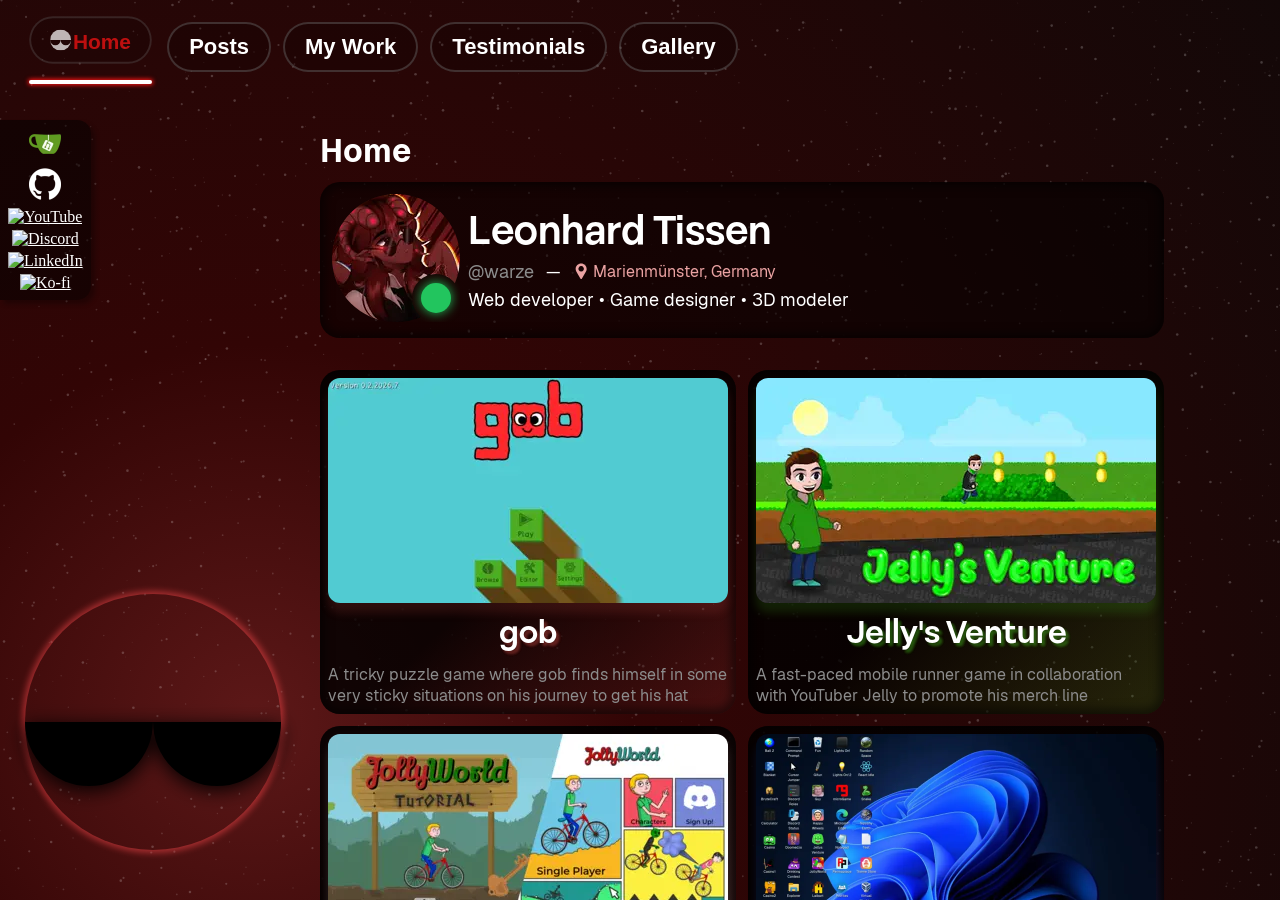
==== commit 31f33559: "Added new animations, load on hover" ====
--- a/index.html
+++ b/index.html
@@ -1 +1 @@
-<!DOCTYPE html><html lang="en"><head><meta charset='utf-8'><meta http-equiv='X-UA-Compatible' content='IE=edge'><title>🎩 Warze.org 🌹</title><meta name='viewport' content='width=device-width, initial-scale=1'><style>:root {--highlight: rgb(255, 20, 20);--newspost: #ff38a5;--bio: #449eff;--botpost: #aa13be;}@font-face {font-family: "Geist";src: url('/fonts/Geist-Regular.woff2') format("woff2");font-weight: 400;font-display: swap;}@font-face {font-family: "Geist";src: url('/fonts/Geist-Bold.woff2') format("woff2");font-weight: 700;font-display: swap;}@font-face {font-family: Mosvita;src: url('/fonts/Mosvita-Bold.woff') format('woff2')}h1 {font-family: 'Mosvita', sans-serif;}h2, p, span {font-family: 'Geist', sans-serif;}h1, h2 {font-weight: 700;}/* Chrome */::-webkit-scrollbar {width: 10px;}::-webkit-scrollbar-track {background-color: #f1f1f1;}::-webkit-scrollbar-thumb {background-color: var(--highlight);border-radius: 5px;}* {scrollbar-width: auto;scrollbar-color: var(--highlight) #f1f1f1;transition: filter 0.3s;background-color: transparent;border: none;box-sizing: border-box;color: white;}body {margin: 0;padding: 0;overflow: hidden;background-size: cover;background-color: black;}#titleText {text-transform: capitalize;}#titleCursor {animation: blink 0.4s infinite;display: none;width: 4px;height: 0.8em;background-color: white;margin-left: 5px;transform: translateY(0.15em);}@keyframes blink {0% {opacity: 1;}50% {opacity: 0.4;}100% {opacity: 1;}}main {position: fixed;top: 130px;left: 320px;width: calc(100% - 360px);height: calc(100% - 130px);overflow-y: auto;}@media screen and (max-width: 1150px) {main {left: 60px;width: calc(100% - 70px);top: 100px;height: calc(100vh - 80px);}}section {transition: opacity 0.15s;position: absolute;top: 40px;left: 0;}section.hidden {display: none !important;pointer-events: none;}@media screen and (max-width: 600px) {section {padding-bottom: 100px;}}.roundedButton {border-radius: 25px;height: 50px;font-size: 22px;background-color: rgba(0, 0, 0, 0.187);border: 2px solid rgba(119, 119, 119, 0.379);padding: 10px 20px;margin-inline: 6px;cursor: pointer;transition: border-color 0.3s, letter-spacing 0.5s, color 0.3s;font-weight: 700;}.roundedButton.selectedCategory {color: var(--highlight);}.roundedButton #warzeOrgLogo {height: 22px;width: 22px;margin-right: 2px;transform: translateY(2px);}.roundedButton:hover {border-color: rgba(255, 255, 255, 0.8);}#title {font-family: "Mosvita", sans-serif;}@media screen and (max-width: 800px) {main {#title {position: fixed;transform: translate(24px, -80px);}section {transform: translateY(-50px);}}}@media screen and (max-width: 600px) {main {#title {transform: translate(74px, -80px);}}}</style><style>#earthContainer {position: fixed;top: calc(100vh - 306px);left: 25px;border-radius: 50%;box-shadow: 0 0 6px 3px rgba(34, 140, 253, 0.5);animation: earth 5s ease-in-out infinite alternate;width: 256px;height: 256px;display: none;#earth {transition: all 0.3s;box-shadow: 0px 0px 0px 0px rgba(0, 0, 0, 0.5);}#earthSunglasses {transition: all 0.3s;}&:hover #earth {transform: scale(1.02);box-shadow: 0 0 7px 4px rgba(34, 140, 253, 0.7);}&:hover #earthSunglasses {transform: scale(1.05);filter: drop-shadow(0 6px 15px rgba(0, 0, 0, 1));}}#earth {border-radius: 50%;}#earthSunglasses {position: absolute;top: 0;left: 0;transition: opacity 0.15s;filter: drop-shadow(0 4px 10px rgba(0, 0, 0, 1));}@keyframes earth {0% {transform: translate(15px, -12px);}100% {transform: translate(-5px, 5px);}}@media screen  and (max-width: 1150px) {#earthContainer {display: none !important;}}.background {position: fixed;top: 0;left: 0;width: 100%;height: 100%;pointer-events: none;z-index: -5;object-fit: cover;transition: opacity 0.5s;}.currentBackground {z-index: -3;}.stars {position: fixed;top: 0;left: 0;z-index: -1;pointer-events: none;transition: transform 0.6s ease-in-out;}</style><style>nav {position: fixed;top: 0;left: 0;margin: 20px;user-select: none;}#navUnderline {position: fixed;top: 0;left: 0;height: 4px;background-color: white;transition: width 0.3s ease-out, left 0.3s ease-out;border-radius: 2px;z-index: 2;box-shadow: 0px 0px 4px 1px var(--highlight);}#navBarMobile {display: none;}#navBarLauncher {position: fixed;top: 20px;left: 20px;cursor: pointer;svg {pointer-events: none;}}@media screen and (max-width: 800px) {#navBarDesktop {display: none;}#navBarMobile {display: block;}}#navBarDrawer {position: fixed;top: 0;left: 0;width: 100vw;z-index: 3;background-color: rgba(0, 0, 0, 0.8);padding-block: 20px;box-shadow: 0 0 10px 5px rgba(0, 0, 0, 0.6);transition: top 0.3s ease-out, opacity 0.3s ease-out;}#navBarDrawer button {display: block;font-size: 24px;margin-block: 8px;padding-block: 20px;width: 100%;cursor: pointer;text-align: left;}#navBarDrawer button:hover {background-color: rgba(255, 255, 255, 0.2);}#navBarDrawer button::before {content: '•';margin-right: 8px;}#navBarDrawer.tuckedAway {top: -100px;opacity: 0;pointer-events: none;}.category {transition: all 0.3s;font-weight: 700;}#navBarDesktop .selectedCategory {opacity: 0.7;pointer-events: none;transform: translateY(-5px) scale(0.95);box-shadow: rgba(0, 0, 0, 0.5), 0px 4px 5px rgba(0, 0, 0, 0.4);color: var(--highlight);}#navBarMobile .selectedCategory {opacity: 0.7;color: var(--highlight);background-color: rgb(0 0 0 / 0.8) !important;}#subnav {margin-top: 12px;padding: 8px;display: flex;button {text-wrap: nowrap;}}@media screen and (max-width: 650px) {#subnav {flex-direction: column;gap: 8px;}.selectedSubCategory {transform: none !important;}}</style><style>#wartOSscr {width: 100%;max-height: 50vh;border-radius: 8px;box-shadow: 4px 5px 9px 0px rgba(0, 0, 0, 0.5);display: block;margin-block: 8px;}#hero {display: flex;flex-direction: row;align-items: center;margin-top: 12px;padding: 12px;background-color: rgba(0, 0, 0, 0.5);border-radius: 20px;box-shadow: inset 0 0 10px 5px rgba(0, 0, 0, 0.5);gap: 8px;#heroInfo {#heroName {font-size: 40px;margin: 0;}#heroHandle {font-size: 18px;margin: 0;color: rgb(140, 140, 140);}#heroSkills {font-size: 18px;}}}#heroAvatar {position: relative;#greenCircle {position: relative;filter: drop-shadow(0 0 6px #22c55e);animation: greenCirclePulse 1s ease-in-out infinite alternate;}}@keyframes greenCirclePulse {from {filter: drop-shadow(0 0 4px #22c55e);}to {filter: drop-shadow(0 0 8px #22c55e);}}@media screen and (max-width: 345px) {#hero {flex-direction: column;align-items: center;#heroInfo {text-align: center;}}}#heroInfoContainer {display: flex;gap: 12px;align-items: center;#heroLocationContainer {display: flex;gap: 4px;align-items: center;text-decoration: none;#heroLocation {color: #eba3a3;text-align: left;}}}@media screen and (max-width: 500px) {#heroInfoContainer {flex-direction: column;#heroInfoDivider {margin-block: -20px;opacity: 0;}}}#heroPosts {display: flex;gap: 12px;flex-wrap: wrap;margin-block: 32px;width: 844px;}.heroPost {border-radius: 20px;padding: 8px;background: linear-gradient(-45deg, var(--highlight) 0%, rgba(0, 0, 0, 0.5) 50%);display: flex;text-decoration: none;box-shadow: inset 0 0 10px 5px rgba(0, 0, 0, 0.5);flex-direction: column;align-items: center;width: min(416px, 100%);position: relative;.description {color: rgb(140, 140, 140);}::before {content: '';position: absolute;top: 0;left: 0;width: 100%;height: 100%;background-color: rgba(0, 0, 0, 0.3);z-index: -1;border-radius: 20px;}.heroVideoContainer {cursor: pointer;display: flex;position: relative;aspect-ratio: 1920 / 1080;width: 100%;video {display: none;}img, video {max-width: min(400px, 100%);border-radius: 12px;margin: 0;padding: 0;position: absolute;top: 0;left: 0;}img {box-shadow: 0px 10px 10px var(--highlight);}.hovertext {background-color: #22c55e;color: white;text-shadow: 1px 1px 2px black;padding: 4px;border-radius: 12px;bottom: 0px;right: 0px;position: absolute;opacity: 0;transition: all 0.3s;}}h1 {margin-block: 0.25em;text-shadow: 3px 3px 3px var(--highlight),3px 3px 3px var(--highlight),3px 3px 3px var(--highlight);}&:hover img {display: none;}&:hover video {display: block;width: 100%;height: 100%;object-fit: cover;border-radius: 8px;pointer-events: none;}&:hover .hovertext {opacity: 1;transform: translate(-8px, -8px);box-shadow: 1px 1px 3px rgba(0, 0, 0, 0.5);}}@media screen and (max-width: 1200px) {#heroPosts {width: 100%;align-items: center;justify-content: center;}#home {width: 100%;display: flex;flex-direction: column;align-items: center;}}</style><style>aside {position: fixed;left: 0;top: 120px;background-color: rgba(0, 0, 0, 0.5);border-radius: 0 14px 14px 0;box-shadow: 4px 4px 5px rgba(0, 0, 0, 0.3);display: flex;flex-direction: column;align-items: center;gap: 4px;padding: 8px;}aside img {width: 32px;transition: transform 0.3s;}aside a, footer a {position: relative;}aside p, footer p {position: absolute;left: 0px;top: 0px;transition: opacity 0.3s, transform 0.3s;opacity: 0;pointer-events: none;white-space: nowrap;font-weight: 800;text-shadow: 1px 1px 1px rgba(0, 0, 0, 1);margin-block: 2px;}aside img:hover + p {opacity: 1;transform: translateX(40px);}aside img:hover, footer img:hover {transform: scale(1.2);}@media screen and (max-width: 600px) {aside {display: none !important;}main {left: 10px;width: calc(100% - 20px);}}footer {position: fixed;bottom: 0px;right: 0;padding-block: 12px;display: none;gap: 4px;text-decoration: none;width: 100%;justify-content: right;padding-right: 20px;background: linear-gradient(0deg, #000000, #00000000);img {width: 48px;margin-right: 8px;transition: transform 0.3s;filter: drop-shadow(0 0 4px #000000);}a p {opacity: 0;}}@media screen and (max-width: 600px) {footer {display: flex;}}@media screen and (max-width: 500px) {footer {justify-content: space-evenly;padding-right: 0;}footer img {width: 9vw;margin-right: 0;}}</style><style>.testimonial {    background-color: rgba(0 0 0 / 0.5);    border-radius: 8px;    box-shadow: inset 0 0 10px 5px rgba(0, 0, 0, 0.5), 4px 4px 5px rgba(0, 0, 0, 0.3);    padding: 12px;    display: flex;    text-decoration: none;    margin-block: 12px;    position: relative;    max-width: 754px;    .name {        color: rgb(190 190 190);        text-decoration: underline;        &::before {            content: '@';        }    }    p {        font-size: 16px;        margin: 2px 0    }    .avatar {        width: 48px;        height: 48px;        border-radius: 50%;        margin-right: 8px;    }}#testimonialfooter {    margin-block: 24px;}@media screen and (max-width: 600px) {    .testimonial div img {        width: 50%;    }}</style><style>section[data-sectionid="bio"] {margin-block: 20px;padding: 20px;background-color: rgba(0, 0, 0, 0.5);box-shadow: inset 0 0 10px 5px rgba(0, 0, 0, 0.5), 4px 4px 5px rgba(0, 0, 0, 0.3);border-radius: 20px;display: flex;}section[data-sectionid="bio"] #bioImgLarge {max-width: 130px;max-height: 396px;margin-right: 8px;}section[data-sectionid="bio"] #bioImgSmall {display: none;max-height: 320px;max-width: min(320px, 100%);border-radius: 50%;box-shadow: 0 0 10px 10px rgba(7, 48, 69, 0.5);}section[data-sectionid="bio"] h1 {text-align: center;}section[data-sectionid="bio"] p {margin-block: 0.5em;}section[data-sectionid="bio"] a {color: var(--bio);}@media screen and (max-width: 1150px) {section[data-sectionid="bio"] #bioImgLarge {display: none;}section[data-sectionid="bio"] #bioImgSmall {display: block;}section[data-sectionid="bio"] {flex-direction: column;align-items: center;}}</style><style>section[data-sectionid="gallery"] {    p {        max-width: 700px;    }        .artist {        background-color: rgb(0 0 0 / 0.3);        box-shadow: inset 0 0 10px 5px rgba(0, 0, 0, 0.5), 4px 4px 5px rgba(0, 0, 0, 0.3);        padding: 12px;        border-radius: 8px;        margin-block: 24px;        max-width: 700px;                .header {            display: flex;            justify-content: space-between;            h1 {                margin-bottom: 12px;                                &::before {                    content: '@';                }            }            img {                height: 32px;                width: 32px;                transition: transform 0.3s;                cursor: pointer;                &:hover {                    transform: scale(1.15);                }            }        }                .art {            display: flex;            flex-wrap: wrap;            justify-content: space-between;            align-items: center;            img {                cursor: pointer;                max-height: 200px;                max-width: 100%;            }        }    }}@media screen and (max-width: 600px) {    section[data] {        .artist {            .art {                img {                    max-height: 140px;                }            }        }    }}</style><style>:root {--line: rgb(212, 153, 183);--year: rgb(184, 33, 176);}section[data-sectionid="posts"] {padding-left: 20px;margin-left: 20px;border-left: 3px solid var(--line);background: linear-gradient(90deg, rgba(212, 153, 183, 0.15), #00000000 20px);.post::before {content: '';position: absolute;top: 60px;right: 100%;width: 30px;height: 3px;background-color: var(--line);}.year {color: var(--year);position: relative;&::before {content: "";margin-right: 8px;width: 14px;height: 14px;background-color: var(--year);border-radius: 50%;position: absolute;left: -28px;top: 10px;outline: 3px solid var(--line);}}}.post {margin-block: 20px;margin-left: 10px;margin-right: 20px;padding: 20px;background-color: rgba(0, 0, 0, 0.5);padding-left: 25px;box-shadow: inset 0 0 10px 5px rgba(0, 0, 0, 0.5), 4px 4px 5px rgba(0, 0, 0, 0.3);border-radius: 20px;position: relative;max-width: 1200px;.links {top: 0;right: 0;position: absolute;display: flex;gap: 6px;align-items: center;justify-content: right;height: 28px;margin: 12px 12px;z-index: 2;a {width: 28px;height: 28px;}}h1 {display: flex;align-items: center;gap: 6px;max-width: 600px;a {text-decoration: none;display: flex;align-items: center;justify-content: center;}}}#discordbots .post::before {background-color: var(--botpost);box-shadow: 0px 0px 4px var(--botpost);}h1 {font-size: 2em;margin: 0px;}p {font-size: 1.4em;margin-block: 0.3em;font-weight: 500;}.timestamp {font-size: 1em;font-weight: 500;color: rgba(255, 255, 255, 0.7);}.post .cover {width: clamp(140px, 100%, 460px);aspect-ratio: 16 / 9;border: none;object-fit: cover;border-radius: 10px;}@media screen and (max-width: 1150px) {.post {padding-left: 20px;h1 {font-size: 1.6em;font-weight: 700;}p {font-size: 1.2em;}}}@media screen and (min-width: 1450px) {section[data-sectionid="posts"], section[data-sectionid="discordbots"] {width: 100%;}.post:has(.cover) {min-height: 330px;}.post h1, .post p {max-width: 550px;}.post .cover {position: absolute;right: 20px;top: 50px;}}.thumb {cursor: pointer;}.titleIcon {width: 28px;}</style><style>:root {--game: rgb(114, 33, 184);--gameline: rgb(184, 153, 212);}#mywork {width: 100%;}#games {max-width: 800px;.gameCategoryContainer {border-left: 3px solid var(--gameline);padding-left: 20px;position: relative;margin-left: 10px;background: linear-gradient(90deg, rgba(184, 153, 212, 0.15), #00000000 20px);h2 {line-height: 14px;color: var(--gameline);}h2::before {content: "";position: absolute;top: 0;left: 0;width: 14px;height: 14px;background-color: var(--game);border-radius: 50%;transform: translateX(-8.5px);outline: 3px solid var(--gameline);}}}.gamegrid {display: flex;flex-direction: row;flex-wrap: wrap;gap: 12px;}.gamegrid a {border-radius: 16px;height: 180px;width: 180px;background-color: rgba(0, 0, 0, 0.5);display: flex;flex-direction: column;justify-content: center;text-decoration: none;gap: 6px;padding: 2px;transition: background-color 0.15s;box-shadow: inset 0 0 10px 5px rgba(0, 0, 0, 0.5);transition: all 0.15s ease-out;position: relative;&:hover {transform: translate(-5px, -5px);box-shadow: inset 0 0 10px 5px rgba(0, 0, 0, 1),1px 1px rgba(10, 10, 10, 1),2px 2px rgba(10, 10, 10, 1),3px 3px rgba(10, 10, 10, 1),4px 4px rgba(10, 10, 10, 1),5px 5px rgba(10, 10, 10, 1),6px 6px 1px rgba(0, 0, 0, 0.1),7px 7px 2px rgba(0, 0, 0, 0.1),8px 8px 3px rgba(0, 0, 0, 0.1),9px 9px 4px rgba(0, 0, 0, 0.1),10px 10px 5px rgba(0, 0, 0, 0.1);}&::before {content: "";position: absolute;top: 0;left: 0;width: 100%;height: 100%;background: linear-gradient(310deg, var(--gamecolor), rgb(0, 0, 0, 0) 80%);border-radius: 16px;z-index: -1;}}.gamegrid a:hover {background-color: rgba(65, 65, 65, 0.7);}.gamegrid a img {height: 100px;width: 100px;margin-inline: auto;border-radius: 6px;}.gamegrid a h1 {font-size: 28px;text-align: center;line-height: 26px;}@media screen and (max-width: 650px) {.gamegrid {justify-content: center;a {width: 27vw;height: 27vw;img {height: 17vw;width: 17vw;}h1 {font-size: 3.8vw;line-height: 3.5vw;}}}}@media screen and (max-width: 450px) {.gamegrid {a {width: 40vw;height: 40vw;img {height: 26vw;width: 26vw;}h1 {font-size: 5.8vw;line-height: 5.5vw;}}}}.subCategory {transition: all 0.3s;}.selectedSubCategory {color: var(--highlight);transform: translateY(-5px) scale(0.95);pointer-events: none;}.subCategorySection.hidden {display: none;}.modelContainer {border-radius: 12px;background-color: rgba(0, 0, 0, 0.5);box-shadow: inset 0 0 10px 5px rgba(0, 0, 0, 0.5);padding: 10px;text-align: center;position: relative;overflow: hidden;img {width: 220px;height: 220px;cursor: pointer;transition: transform 0.3s;&:hover {transform: scale(1.1);}}p {font-size: min(14px, 3vw);color: rgb(200, 200, 200);}.comment {position: absolute;top: 0;right: 0;font-size: 12px;color: rgb(200, 200, 200);padding: 4px;border-radius: 4px;margin: 0;}}#modelsFlex {display: flex;flex-wrap: wrap;gap: 8px;}@media screen and (max-width: 1150px) {.modelContainer img {width: 20vw;height: 20vw;}}@media screen and (max-width: 900px) {#modelsFlex {justify-content: center;.modelContainer img {width: 25vw;height: 25vw;}}}@media screen and (max-width: 600px) {#modelsFlex {gap: 4px;}#modelsFlex .modelContainer img {width: 35vw;height: 35vw;}}.commentContainer {display: flex;gap: 12px;margin-block: 20px;img {filter: drop-shadow(0 0 4px rgba(0, 0, 0, 1));}.comment {padding: 12px;border-radius: 12px;background-color: rgba(0, 0, 0, 0.5);box-shadow: inset 0 0 10px 5px rgba(0, 0, 0, 1);max-width: 600px;margin-block: 12px;position: relative;&::before {content: "";position: absolute;left: -25px;top: 38px;width: 0;height: 0;border-top: 20px solid transparent;border-bottom: 0px solid transparent;border-right: 25px solid rgba(0, 0, 0, 0.5);filter: drop-shadow(-2px 0 2px rgba(0, 0, 0, 1));}}}@media screen and (max-width: 600px) {.commentContainer {img {display: none;}.comment::before {display: none;}}}</style><link rel="manifest" href="/site.webmanifest"><script src="https://cdnjs.cloudflare.com/ajax/libs/viewerjs/1.11.7/viewer.min.js" integrity="sha512-lZD0JiwhtP4UkFD1mc96NiTZ14L7MjyX5Khk8PMxJszXMLvu7kjq1sp4bb0tcL6MY+/4sIuiUxubOqoueHrW4w==" crossorigin="anonymous" referrerpolicy="no-referrer" defer></script><link rel="stylesheet" href="https://cdnjs.cloudflare.com/ajax/libs/viewerjs/1.11.7/viewer.min.css" integrity="sha512-vRbASHFS0JiM4xwX/iqr9mrD/pXGnOP2CLdmXSSNAjLdgQVFyt4qI+BIoUW7/81uSuKRj0cWv3Dov8vVQOTHLw==" crossorigin="anonymous" referrerpolicy="no-referrer" defer/><meta name="title" content="Warze.org"><meta name="description" content="The homepage of Leonhard Tissen to showcase his development projects. Keep in touch with recent game releases, check out projects or contact Leonhard Tissen."><meta name="keywords" content="wartos, warze, leonhard tissen, homepage, leonhard, tissen, youtube, warzeegg, warzeorg, warzedev, web developer, portfolio, game developer, game development, web development, full stack development, full stack developer, javascript"><meta name="robots" content="index, follow"><meta http-equiv="Content-Type" content="text/html; charset=utf-8"><meta name="language" content="English"><meta name="revisit-after" content="1 days"><meta name="author" content="Leonhard Tissen"><meta property="og:type" content="website"><meta property="og:url" content="https://home.warze.org"><meta property="og:title" content="Warze.org"><meta property="og:description" content="The homepage of Leonhard Tissen to showcase his development projects. Keep in touch with recent game releases, check out projects or contact Leonhard Tissen."><meta property="og:image" content="https://home.warze.org/meta.png"><meta name="twitter:card" content="summary_large_image"><meta name="twitter:site" content="@warze"><meta name="twitter:creator" content="@warze"><meta name="twitter:url" content="https://home.warze.org/"><meta name="twitter:title" content="Warze.org"><meta name="twitter:description" content="The homepage of Leonhard Tissen to showcase his development projects. Keep in touch with recent game releases, check out projects or contact Leonhard Tissen."><meta name="twitter:image" content="https://home.warze.org/meta.png"><meta name="theme-color" content="#FF2323"></head><body><!-- Navigation Bar --><div id="navBarDesktop"><nav><button class="roundedButton category selectedCategory" data-category="home" aria-label="Home"><svg width="22" height="22" viewBox="0 0 4 4" id="warzeOrgLogo"><mask id="glasses"><rect x="0" y="0" width="4" height="4" fill="white"></rect><path d="M 0 2 A 1 1, 0, 0, 0, 2 2 L 1 2 Z" fill="black"></path><path d="M 2 2 A 1 1, 0, 0, 0, 4 2 L 1 2 Z" fill="black"></path></mask><circle cx="2" cy="2" r="2" mask="url(#glasses)" fill="white"></circle></svg>Home</button><button class="roundedButton category" data-category="posts" aria-label="Posts">Posts</button><button class="roundedButton category" data-category="mywork" aria-label="My Work">My Work</button><button class="roundedButton category" data-category="testimonials" aria-label="Testimonials">Testimonials</button><!-- <button class="roundedButton category" data-category="bio" aria-label="Bio">Bio</button> --><button class="roundedButton category" data-category="gallery" aria-label="Gallery">Gallery</button></nav><div id="navUnderline"></div></div><div id="navBarMobile"><button id="navBarLauncher" aria-label="Navigation Menu"><svg width="40" height="40" viewBox="0 0 16 16"><path d="M 2,4 14,4 M 2,8 14,8 M 2,12 14,12 " stroke="white" stroke-width="2" stroke-linecap="round"></path></svg></button><div id="navBarDrawer" class="tuckedAway"><button class="category selectedCategory" data-category="home">Home</button><button class="category" data-category="posts">Posts</button><button class="category" data-category="mywork">My Work</button><button class="category" data-category="testimonials">Testimonials</button><!-- <button class="category" data-category="bio">Bio</button> --><button class="category" data-category="gallery">Gallery</button></div></div><!-- Main Content --><main><h1 id="title"><span id="titleText">Home</span><div id="titleCursor"></div></h1><section data-sectionid="home"><div id="hero"><div id="heroAvatar" data-full="/gallery/sadobunny/warzesadobunnypfp.png"><svg width="128" height="128" viewBox="0 0 128 128"><defs><mask id="avatarMask"><rect width="100%" height="100%" fill="black"/><circle cx="64" cy="64" r="64" fill="white"/><circle cx="104" cy="104" r="24" fill="black"/></mask></defs><image href="/about/warzepfp.webp" x="0" y="0" width="128" height="128" preserveAspectRatio="xMidYMid slice" mask="url(#avatarMask)"/><circle id="greenCircle" cx="104" cy="104" r="15" fill="#22c55e"/></svg></div><div id="heroInfo"><h1 id="heroName">Leonhard Tissen</h1><div id="heroInfoContainer"><span id="heroHandle">@warze</span><span id="heroInfoDivider"> — </span><a id="heroLocationContainer" href="https://www.google.com/maps/place/37696+Marienm%C3%BCnster/"><img src="/icons/location.svg" width="16" alt="Location"><span id="heroLocation">Marienmünster, Germany</span></a></div><p id="heroSkills">Web developer • Game designer • 3D modeler</p></div></div><div id="heroPosts"><a class="heroPost" href="https://gob.warze.org" style="--highlight: #ff5e5b20"><div class="heroVideoContainer"><img src="/videos/gobthumbnail.webp" alt="gob Title Screen" fetchpriority="high"><video muted playsinline preload="none"><source data-src="/videos/gobpreviewsmall.mp4" type="video/mp4"></video><span class="hovertext">Play!</span></div><h1>gob</h1><span class="description">A tricky puzzle game where gob finds himself in some very sticky situations on his journey to get his hat</span></a><a class="heroPost" href="https://poki.com/en/g/jelly-venture" style="--highlight: #57ff2420"><div class="heroVideoContainer"><img src="/videos/jellyventurethumbnail.webp" alt="Jelly's Venture Promotional Art" fetchpriority="high"><video muted playsinline preload="none"><source data-src="/videos/jellyventurepreviewsmall.mp4" type="video/mp4"></video><span class="hovertext">Play!</span></div><h1>Jelly's Venture</h1><span class="description">A fast-paced mobile runner game in collaboration with YouTuber Jelly to promote his merch line</span></a><a class="heroPost" href="https://jollyworld.app" style="--highlight: #ffffff20"><div class="heroVideoContainer"><img src="/videos/jollyworldthumbnail.webp" alt="JollyWorld Title Screen and Tutorial" fetchpriority="high"><video muted playsinline preload="none"><source data-src="/videos/jollyworldpreviewsmall.mp4" type="video/mp4"></video><span class="hovertext">Play!</span></div><h1>JollyWorld</h1><span class="description">Dive into this gore-y sandbox sports game with infinite possibilities through user-generated content</span></a><a class="heroPost" href="https://wartos.warze.org" style="--highlight: #1266fd20"><div class="heroVideoContainer"><img src="/wartos/preview.webp" alt="WartOS Screenshot" fetchpriority="high"><video muted playsinline preload="none"><source data-src="/videos/wartospreviewsmall.mp4" type="video/mp4"></video><span class="hovertext">Visit!</span></div><h1>WartOS</h1><span class="description">Browse all of my projects in an immersive OS-like experience with floating windows</span></a><a class="heroPost" href="https://warze.org/permaplace" style="--highlight: #ff808020"><div class="heroVideoContainer"><img src="/videos/permaplacethumbnail.webp" alt="Permaplace Thumbnail" fetchpriority="high"><video muted playsinline preload="none"><source data-src="/videos/permaplacepreviewsmall.mp4" type="video/mp4"></video><span class="hovertext">Visit!</span></div><h1>Permaplace</h1><span class="description">The place where every pixel lasts a lifetime. Solidify your art on a giant canvas or create rooms with others.</span></a></div></section><section data-sectionid="posts" class="hidden" style="opacity: 0"><h2 class="year">2026</h2><div class="post"><span class="timestamp">Feb 16, 2026</span><h1><div class="links"><a href="https://icecream.warze.org"><img class="titleIcon" src="/icons/site.svg" alt="Play Ice Cream Parlor"></a><a href="https://gitea.warze.org/warzeCasinoBot"><img class="titleIcon" src="/icons/git.svg" alt="Ice Cream Parlor on Gitea"></a></div>Releasing Ice Cream Parlor</h1><p>A few years ago I worked on a prototype for an ice cream serving game.</p><p>Because I found it so fun and addicting, I picked it back up and released it on my site!</p><img class="cover" src="/news/icecream.webp" data-full="/news/icecream.png" alt="Ice Cream Parlor"></div><div class="post"><span class="timestamp">Jan 4, 2026</span><h1><div class="links"><a href="https://home.warze.org/#mywork.models"><img class="titleIcon" src="/icons/site.svg" alt="Check out my models"></a></div>Check out Plompy</h1><p>I've been making lots of custom models for Minecraft using Blockbench in my own time and for clients.</p><p>Plompy is my first custom mob that works using <a href="https://modrinth.com/mod/entity-model-features/versions">EMF</a> and <a href="https://modrinth.com/mod/entitytexturefeatures">ETF</a> and based off a real bat-eared fox</p><img class="cover" src="/news/plompy.webp" data-full="/news/plompy.png" alt="Plompy the Fox, a custom model for Minecraft"></div><h2 class="year">2025</h2><div class="post"><span class="timestamp">Apr 9, 2025</span><h1><div class="links"><a href="https://brutecraft.warze.org"><img class="titleIcon" src="/icons/site.svg" alt="Try out Brutecraft"></a><a href="https://gitea.warze.org/brutecraft"><img class="titleIcon" src="/icons/git.svg" alt="BruteCraft on Gitea"></a></div>My new Tool: BruteCraft</h1><p>BruteCraft is a helpful tool for <a href="https://wynncraft.com">WynnCraft</a> that helps with a pretty complicated system in the game: Crafting.</p><p>In WynnCraft, you can combine hundreds of different items to create gear and consumables with purposes ranging from combat, movement, survivability and more.</p><p>BruteCraft helps you figure out the best combination of items to yield the best result possible using a evolutionary algorithm.</p><img class="cover" src="/news/brutecraft.webp" data-full="/news/brutecraft.png" alt="BruteCraft"></div><h2 class="year">2024</h2><div class="post"><span class="timestamp">May 6, 2024</span><h1><div class="links"><a href="https://blanket.warze.org"><img class="titleIcon" src="/icons/site.svg" alt="Check out BlanketJS"></a><a href="https://gitea.warze.org/blanketJs"><img class="titleIcon" src="/icons/git.svg" alt="Ice Cream Parlor on Gitea"></a></div>My new App: BlanketJS</h1><p>Listen to ambient sounds, mix them together and adjust their volumes.</p><p>Set it and forget it, this will increase your productivity, as it does mine.</p><a href="https://blanket.warze.org"><img class="cover" src="/news/blanket.webp" data-full="/news/blanket.png" alt="BlanketJs"></a></div><div class="post"><span class="timestamp">March 6, 2024</span><h1>A fresh coat of paint</h1><p>Warze.org just got a new landing page, you're seeing it right now!</p><p>This is more mobile friendly and improves SEO while simultaneously being flashy.</p></div><div class="post"><span class="timestamp">February 3, 2024</span><h1><div class="links"><a href="https://lightson2.warze.org"><img class="titleIcon" src="/icons/site.svg" alt="Play Lights on! 2"></a><a href="https://gitea.warze.org/lightsOn2"><img class="titleIcon" src="/icons/git.svg" alt="Lights on! 2 on Gitea"></a></div>My new Puzzle Game: Lights on! 2</h1><p>"Lights On! 2" is a sequel project I've made in just 3 days. All you have to do is place light bulbs throughout the room and make sure all of it is illuminated.</p><img class="cover thumb" src="/news/lightson2.jpg" data-video="CsbU1txftRc"></div><div class="post"><span class="timestamp">January 27, 2024</span><h1><div class="links"><a href="https://gitea.warze.org/discordOllama"><img class="titleIcon" src="/icons/git.svg" alt="Discord Ollama on Gitea"></a><a href="https://discord.warze.org"><img class="titleIcon" src="/icons/discordwhite.svg" alt="Check out Discord Ollama on my Server"></a></div>Talk with AI on discord</h1><p>I created a discord bot that interfaces with the Ollama API, letting you host LLMs on your own PC.</p><a href="https://gitea.warze.org/discordOllama"><img class="cover" src="/news/discordOllama.webp" data-full="/news/discordOllama.png" alt="Discord Ollama AI Bot"></a></div><div class="post"><span class="timestamp">January 24, 2024</span><h1><div class="links"><a href="https://ball2.warze.org"><img class="titleIcon" src="/icons/site.svg" alt="Play Ball 2"></a><a href="https://gitea.warze.org/ball2Remake"><img class="titleIcon" src="/icons/git.svg" alt="Ball 2 on Gitea"></a></div>My new Platformer Game: Ball 2</h1><p>Ball 2 is a pixel perfect recreation of a really old computer game from my childhood (Released ~2000).</p><p>Jump through 30 levels or create your own with the level editor!</p><p><a href="https://ball2.warze.org">Try out Ball 2 now</a>, the code is on <a href="https://gitea.warze.org/ball2Remake">Gitea</a>.</p><img class="cover thumb" src="/news/ball2.jpg" data-video="72-gRQAK_SU"></div><h2 class="year">2023</h2><div class="post"><span class="timestamp">December 3, 2023</span><h1><div class="links"><a href="https://cssbook.warze.org"><img class="titleIcon" src="/icons/site.svg" alt="View CSS Book"></a><a href="https://gitea.warze.org/cssBook"><img class="titleIcon" src="/icons/git.svg" alt="Ball 2 on Gitea"></a></div>Showing off an animated 3D book in CSS and JS</h1><p>Here's a small project that I recorded myself creating. It's an animated book using beautiful CSS animations.</p><img class="cover thumb" src="/news/cssbook.jpg" data-video="jkKjVyNrjco"></div><div class="post"><span class="timestamp">November 22, 2023</span><h1><div class="links"><a href="https://wartos.warze.org"><img class="titleIcon" src="/icons/site.svg" alt="Boot WartOS"></a><a href="https://gitea.warze.org/wartOS"><img class="titleIcon" src="/icons/git.svg" alt="WartOS on Gitea"></a></div>I rewrote WartOS in VueJS</h1><p>It now features a more streamlined design with more icons, a search system and rich animations.</p><img class="cover thumb" src="/news/wartos.jpg" data-video="7U8Z840xhYc"></div><div class="post"><span class="timestamp">November 14, 2023</span><h1><div class="links"><a href="https://lightson.warze.org"><img class="titleIcon" src="/icons/site.svg" alt="Play Lights on"></a><a href="https://gitea.warze.org/lightsOn"><img class="titleIcon" src="/icons/git.svg" alt="Light on on Gitea"></a></div>My new Puzzle Game: Lights on</h1><p>A remake of a popular puzzle game with more fleshed out puzzle design.</p><p>Can you solve all 14 levels? Turn all the lights on, it shouldn't be that hard... right?</p><p>With each click, adjacent lamps toggle and you have to fiddle around to find the right pattern.</p><img class="cover thumb" src="/news/lightson.jpg" data-video="KjQLdaKSoCA"></div><div class="post"><span class="timestamp">November 6, 2023</span><h1><div class="links"><a href="https://flagquiz.warze.org"><img class="titleIcon" src="/icons/site.svg" alt="Play Flag Quiz"></a><a href="https://gitea.warze.org/flagQuiz"><img class="titleIcon" src="/icons/git.svg" alt="Flag Quiz on Gitea"></a></div>Practice Flags using my new game</h1><p>FlagQuiz is a game where you have to guess the flag of a country. It's a fun way to learn flags and their countries across the world.</p><img class="cover" src="/news/flagQuiz.png" alt="FlagQuiz" data-full="/news/flagQuiz.png"></div><div class="post"><span class="timestamp">November 4, 2023</span><h1><div class="links"><a href="https://discordstatus.warze.org"><img class="titleIcon" src="/icons/site.svg" alt="Create a Discord Status"></a><a href="https://gitea.warze.org/discordEmojiStatus"><img class="titleIcon" src="/icons/git.svg" alt="Flag Quiz on Gitea"></a></div>Create a Discord status out of emojis</h1><p>A VueJS rewrite of a similar project I made in 2021.</p><p>A widely used tool shared across the social media platform Discord to create pixel art out of emoji and use it in messages, statuses, about me or wherever else.</p><a href="https://discordstatus.warze.org"><img class="cover" src="/news/discordstatus.webp" data-full="/news/discordstatus.png" alt="Discord Status"></a> </div><div class="post"><span class="timestamp">June 15, 2023</span><h1><div class="links"><a href="https://jollyworld.app"><img class="titleIcon" src="/icons/site.svg" alt="Play Flag Quiz"></a></div>I enhanced JollyWorld customization</h1><p>By developing a modding tool for <a href="https://jollyworld.app">JollyWorld</a>, I allowed players to easily create their own custom characters.</p><p>It also shows a wide variety of community-created mods that can be downloaded with just a click. Most of which have amassed 10,000+ downloads.</p><img class="cover thumb" src="/news/jollyworld.jpg" data-video="PoCfbDPtJig"></div></section><section data-sectionid="mywork" class="hidden" style="opacity: 0"><div id="subnav"><button class="roundedButton subCategory selectedSubCategory" data-category="games" aria-label="Games">Games</button><!-- <button class="roundedButton subCategory" data-category="websites" aria-label="Websites">Websites</button> --><button class="roundedButton subCategory" data-category="models" aria-label="Blockbench">Blockbench</button><button class="roundedButton subCategory" data-category="discordbots" aria-label="Discord Bots">Discord Bots</button></div><div id="games" class="subCategorySection"><div class="gameCategoryContainer"><h2>Popular Games</h2><div class="gamegrid" data-gamecategory="Popular Games"></div></div><div class="gameCategoryContainer"><h2>Minigames</h2><div class="gamegrid" data-gamecategory="Minigames"></div></div><div class="gameCategoryContainer"><h2>Game Remakes</h2><div class="gamegrid" data-gamecategory="Game Remakes"></div></div></div><!-- <div id="websites" class="subCategorySection hidden"><h2>TBA</h2></div> --><div id="models" class="subCategorySection hidden"><div class="commentContainer"><img src="/about/warzepoint.svg"><p class="comment">Minecraft got me into 3D modeling using Blockbench, with which I enjoyed making custom hats, weapons and other objects for friends and clients. <a href="https://kofi.warze.org">I'm also taking commissions on <span style="color: #FF5E5B">Ko-Fi</span></a>.</p></div><div id="modelsFlex"></div></div><div id="discordbots" class="subCategorySection hidden"><div class="post"><span class="timestamp">June 2, 2024</span><div class="links"><a href="https://gitea.warze.org/discordChannelMerger"><img class="titleIcon" src="/icons/git.svg" alt="Discord Channel Merger on Gitea"></a></div><h1>Discord&#8203;Channel&#8203;Merger</h1><p>Discord Channel Merger is a bot script that takes all messages from multiple channels and sends them in one using webhooks.</p><p>It's a great way to merge channels together without losing any contents.</p></div><div class="post"><span class="timestamp">May 6, 2024</span><div class="links"><a href="https://gitea.warze.org/discordAIChars"><img class="titleIcon" src="/icons/git.svg" alt="Discord AI Characters on Gitea"></a><a href="https://discord.warze.org"><img class="titleIcon" src="/icons/discordwhite.svg" alt="Discord Server"></a></div><h1>Discord&#8203;AI&#8203;Chars</h1><p>Discord AI Chars is a bot that can switch between models and send AI-generated messages via webhooks. It uses the Ollama library to generate the AI responses.</p><p>Users in your server have the ability to create and customize their characters and even have them talk to each other.</p></div><div class="post"><span class="timestamp">February 16, 2024</span><div class="links"><a href="https://gitea.warze.org/messageOfTheHour"><img class="titleIcon" src="/icons/git.svg" alt="Message of the hour on Gitea"></a><a href="https://discord.warze.org"><img class="titleIcon" src="/icons/discordwhite.svg" alt="Discord Server"></a></div><h1>Message of the Hour</h1><p>This bot sends a message in a designated channel every hour. The pool of messages can be from any channel.</p></div><div class="post"><span class="timestamp">February 3, 2024</span><div class="links"><a href="https://gitea.warze.org/oneWordStoryBot"><img class="titleIcon" src="/icons/git.svg" alt="One Word Story on Gitea"></a><a href="https://discord.warze.org"><img class="titleIcon" src="/icons/discordwhite.svg" alt="Discord Server"></a></div><h1>One Word Story</h1><p>This bot allows users to contribute to a story one word at a time. It's a fun way to create a story together.</p></div><div class="post"><span class="timestamp">January 27, 2024</span><div class="links"><a href="https://gitea.warze.org/discordOllama"><img class="titleIcon" src="/icons/git.svg" alt="Discord Ollama on Gitea"></a><a href="https://discord.warze.org"><img class="titleIcon" src="/icons/discordwhite.svg" alt="Discord Server"></a></div><h1>Ollama Chatbot</h1><p>This bot allows you to host and talk with LLMs right on Discord. It's very customizable and supports seeing tokens being generated in real time.</p></div><div class="post"><span class="timestamp">August 30, 2023</span><div class="links"><a href="https://gitea.warze.org/codeBotJS"><img class="titleIcon" src="/icons/git.svg" alt="codeBotJS on Gitea"></a><a href="https://discord.warze.org"><img class="titleIcon" src="/icons/discordwhite.svg" alt="Discord Server"></a></div><h1>Code with JavaScript</h1><p>Code Bot JS is a bot that allows you to run sandboxed JavaScript code in a Discord channel. It's a great way to test out code snippets and share them with others.</p><p>It also has APIs to create images and gifs with user input and even has a web interface at <a href="https://code.warze.org">code.warze.org</a>.</p></div><div class="post"><span class="timestamp">April 28, 2023</span><div class="links"><a href="https://gitea.warze.org/warzeCasinoBot"><img class="titleIcon" src="/icons/git.svg" alt="Warze's Casino Bot on Gitea"></a><a href="https://discord.warze.org"><img class="titleIcon" src="/icons/discordwhite.svg" alt="Discord Server"></a></div><h1>Casino Games</h1><p>Play games, earn currency, open chests and compete with others in a casino-themed bot for Discord.</p><p>It includes various games such as card games, connect 4 and coinflips.</p></div></div></section><section data-sectionid="testimonials" class="hidden" style="opacity: 0"><div class="commentContainer"><img src="/about/warzestretch.svg"><p class="comment">Want to be featured here? Write a message on <a href="https://kofi.warze.org" style="color: #FF5E5B">Ko-Fi</a>, <a href="https://linkedin.warze.org" style="color: #0E76A8">LinkedIn</a> or <a href="https://discord.warze.org" style="color: #7289da">Discord</a>. I appreciate you all for liking my work and supporting me :)</p></div></section><!-- <section data-sectionid="bio" class="hidden" style="opacity: 0"><img id="bioImgLarge" src="/about/leo2_zoom_arrow.webp" alt="Leonhard Tissen"><img id="bioImgSmall" src="/about/leo2_zoom_normal_320px.webp" alt="Leonhard Tissen"><div class="text"><p>Hi, I'm <b>Leo</b>, a <b>software developer</b> from Germany.</p><p>I have over 8 years of experience making <b>games</b>, <b>websites</b>, <b>art</b>, <b>3D models</b> and <b>automation tools</b> for the web.</p><p>I've worked on numerous projects to bring quality applications out there, a lot of which you can view right here, on this website.</p><p>I love making an impact on the web and love helping others to learn coding as it provides a great way to express creativity and solve everyday problems. My greatest passion is to create and share my knowledge with others.</p><p>If you're convinced in any of my skills, feel free to commission me! I can be contacted on any of my socials or via <a href="mailto:contact@warze.org">email</a>.</p><p><a href="mailto:contact@warze.org">contact@warze.org</a></p></div></section> --><section data-sectionid="gallery" class="hidden" style="opacity: 0"><div class="commentContainer"><img src="/about/warzewave.svg" style="transform: scaleX(-1)"><p class="comment" style="max-width: 586px">Over the years, I've received many amazing pieces of art of my character and I felt I needed to show them off. Please check out their respective artists!</p></div><div class="artist"><div class="header"><h1>sadodeer (Tinee)</h1><a href="https://www.instagram.com/notacoff33addict"><img src="/icons/instagram.svg" alt="Follow sadodeer on Instagram"></a></div><p>My significant other and talented artist. Highly recommend checking out their art!</p><div class="art" data-artist="sadodeer"></div></div><div class="artist"><div class="header"><h1>sadobunny (Ghost)</h1><a href="https://bsky.app/profile/did:plc:ffmhxkamcmyfqoqw2g4j5bf3"><img src="/icons/bluesky.svg" alt="Follow sadobunny on Bluesky"></a></div><p>Highly talented and dedicated artist and good friend with a love for good color and lighting. Consider commissioning them!</p><div class="art" data-artist="sadobunny"></div></div><div class="artist"><div class="header"><h1>Amorrya (Amon)</h1><a href="https://discord.com/users/468745216707395594"><img src="/icons/discord.svg" alt="Amorrya on Discord"></a></div><p>Incredibly talented professional artist and generous person!</p><div class="art" data-artist="amorrya"></div></div><div class="artist"><div class="header"><h1>Avtraxi (Rax)</h1><a href="https://x.com/Avtraxi"><img src="/icons/x.svg" alt="Follow Avtraxi on X"></a></div><p>Insanely skilled artist whose art I can highly recommend checking out!</p><div class="art" data-artist="rax"></div></div><div class="artist"><div class="header"><h1>hooch</h1><a href="https://store.steampowered.com/app/3229520/Berry_Berry_Festival/"><img src="/icons/steam.svg" alt="Buy Berry Berry Festival on Steam"></a></div><p>Very talented artist and game developer with a love for character design. Highly recommend checking out their game <b>Berry Berry Festival</b> on Steam!</p><div class="art" data-artist="hooch"></div></div><div class="artist"><div class="header"><h1>dotSepia</h1><div><a href="https://github.com/dotSepia"><img src="/icons/github.webp" alt="Follow dotSepia on GitHub"></a><a href="https://x.com/dotSepia"><img src="/icons/x.svg" alt="Follow dotSepia on X"></a></div></div><p>Very talented artist and knowledgeable technical person. Check them out!</p><div class="art" data-artist="dotsepia"></div></div></section></main><!-- Social media --><aside><a href="https://gitea.warze.org/"><img src="/icons/gitea.webp" alt="Gitea"><p>View my Gitea</p></a><a href="https://github.warze.org/"><img src="/icons/github.webp" alt="GitHub"><p>View my GitHub</p></a><a href="https://youtube.warze.org/"><img src="/icons/youtubesmall.png" alt="YouTube"><p>Subscribe on YouTube</p></a><!-- <a href="https://twitch.warze.org/"><img src="/icons/twitch.png" alt="Twitch"><p>Follow on Twitch</p></a> --><a href="https://discord.warze.org/"><img src="/icons/discord.svg" alt="Discord"><p>Join my Discord server</p></a><!-- <a href="https://bluesky.warze.org/"><img src="/icons/bluesky.svg" alt="Bluesky"><p>Follow on Bluesky</p></a> --><a href="https://linkedin.warze.org/"><img src="/icons/linkedin.svg" alt="LinkedIn"><p>Connect on LinkedIn</p></a><a href="https://kofi.warze.org/"><img src="/icons/kofi.svg" alt="Ko-fi"><p>Support me on Ko-fi</p></a></aside><!-- Footer --><footer></footer><a id="earthContainer" href="https://wartos.warze.org"></a><div class="background currentBackground" id="bgred" style="background-image: radial-gradient(circle at 20% 80%, rgb(93, 24, 24) 0%, rgb(50, 5, 5) 30%, rgb(19, 8, 8) 100%)"></div><div class="background" id="bgpink" style="background-image: radial-gradient(circle at 40% 50%, rgb(93, 24, 52) 0%, rgb(50, 5, 33) 30%, rgb(19, 8, 16) 100%)" ></div><div class="background" id="bgpurple" style="background-image: radial-gradient(circle at 60% 60%, rgb(84, 24, 93) 0%, rgb(41, 5, 50) 30%, rgb(16, 8, 19) 100%)"></div><div class="background" id="bggreen" style="background-image: radial-gradient(circle at 70% 20%, rgb(24, 93, 25) 0%, rgb(13, 50, 5) 30%, rgb(10, 19, 8) 100%)"></div><div class="background" id="bgaqua" style="background-image: radial-gradient(circle at 40% 70%, rgb(24, 93, 91) 0%, rgb(5, 47, 50) 30%, rgb(8, 18, 19) 100%)"></div><div class="background" id="bgblue" style="background-image: radial-gradient(circle at 30% 30%, rgb(24, 42, 93) 0%, rgb(5, 18, 50) 30%, rgb(8, 10, 19) 100%)"></div><div class="background" id="bgmagenta" style="background-image: radial-gradient(circle at 60% 50%, rgb(77, 24, 93) 0%, rgb(35, 5, 50) 30%, rgb(14, 8, 19) 100%)"></div><!-- Scripts --><script src="js/gallery.js"></script><script src='main.js'></script></body></html>+<!DOCTYPE html><html lang="en"><head><meta charset='utf-8'><meta http-equiv='X-UA-Compatible' content='IE=edge'><title>🎩 Warze.org 🌹</title><meta name='viewport' content='width=device-width, initial-scale=1'><style>:root {--highlight: rgb(255, 20, 20);--newspost: #ff38a5;--bio: #449eff;--botpost: #aa13be;}@font-face {font-family: "Geist";src: url('/fonts/Geist-Regular.woff2') format("woff2");font-weight: 400;font-display: swap;}@font-face {font-family: "Geist";src: url('/fonts/Geist-Bold.woff2') format("woff2");font-weight: 700;font-display: swap;}@font-face {font-family: Mosvita;src: url('/fonts/Mosvita-Bold.woff') format('woff2')}h1 {font-family: 'Mosvita', sans-serif;}h2, p, span {font-family: 'Geist', sans-serif;}h1, h2 {font-weight: 700;}/* Chrome */::-webkit-scrollbar {width: 10px;}::-webkit-scrollbar-track {background-color: #f1f1f1;}::-webkit-scrollbar-thumb {background-color: var(--highlight);border-radius: 5px;}* {scrollbar-width: auto;scrollbar-color: var(--highlight) #f1f1f1;transition: filter 0.3s;background-color: transparent;border: none;box-sizing: border-box;color: white;}body {margin: 0;padding: 0;overflow: hidden;background-size: cover;background-color: black;}#titleText {text-transform: capitalize;}#titleCursor {animation: blink 0.4s infinite;display: none;width: 4px;height: 0.8em;background-color: white;margin-left: 5px;transform: translateY(0.15em);}@keyframes blink {0% {opacity: 1;}50% {opacity: 0.4;}100% {opacity: 1;}}main {position: fixed;top: 130px;left: 320px;width: calc(100% - 360px);height: calc(100% - 130px);overflow-y: auto;}@media screen and (max-width: 1150px) {main {left: 60px;width: calc(100% - 70px);top: 100px;height: calc(100vh - 80px);}}section {transition: opacity 0.15s;position: absolute;top: 40px;left: 0;}section.hidden {display: none !important;pointer-events: none;}@media screen and (max-width: 600px) {section {padding-bottom: 100px;}}.roundedButton {border-radius: 25px;height: 50px;font-size: 22px;background-color: rgba(0, 0, 0, 0.187);border: 2px solid rgba(119, 119, 119, 0.379);padding: 10px 20px;margin-inline: 6px;cursor: pointer;transition: border-color 0.3s, letter-spacing 0.5s, color 0.3s;font-weight: 700;}.roundedButton.selectedCategory {color: var(--highlight);}.roundedButton #warzeOrgLogo {height: 22px;width: 22px;margin-right: 2px;transform: translateY(2px);}.roundedButton:hover {border-color: rgba(255, 255, 255, 0.8);}#title {font-family: "Mosvita", sans-serif;}@media screen and (max-width: 800px) {main {#title {position: fixed;transform: translate(24px, -80px);}section {transform: translateY(-50px);}}}@media screen and (max-width: 600px) {main {#title {transform: translate(74px, -80px);}}}</style><style>#earthContainer {position: fixed;top: calc(100vh - 306px);left: 25px;border-radius: 50%;box-shadow: 0 0 6px 3px rgba(34, 140, 253, 0.5);animation: earth 5s ease-in-out infinite alternate;width: 256px;height: 256px;display: none;#earth {transition: all 0.3s;box-shadow: 0px 0px 0px 0px rgba(0, 0, 0, 0.5);}#earthSunglasses {transition: all 0.3s;}&:hover #earth {transform: scale(1.02);box-shadow: 0 0 7px 4px rgba(34, 140, 253, 0.7);}&:hover #earthSunglasses {transform: scale(1.05);filter: drop-shadow(0 6px 15px rgba(0, 0, 0, 1));}}#earth {border-radius: 50%;}#earthSunglasses {position: absolute;top: 0;left: 0;transition: opacity 0.15s;filter: drop-shadow(0 4px 10px rgba(0, 0, 0, 1));}@keyframes earth {0% {transform: translate(15px, -12px);}100% {transform: translate(-5px, 5px);}}@media screen  and (max-width: 1150px) {#earthContainer {display: none !important;}}.background {position: fixed;top: 0;left: 0;width: 100%;height: 100%;pointer-events: none;z-index: -5;object-fit: cover;transition: opacity 0.5s;}.currentBackground {z-index: -3;}.stars {position: fixed;top: 0;left: 0;z-index: -1;pointer-events: none;transition: transform 0.6s ease-in-out;}</style><style>nav {position: fixed;top: 0;left: 0;margin: 20px;user-select: none;}#navUnderline {position: fixed;top: 0;left: 0;height: 4px;background-color: white;transition: width 0.3s ease-out, left 0.3s ease-out;border-radius: 2px;z-index: 2;box-shadow: 0px 0px 4px 1px var(--highlight);}#navBarMobile {display: none;}#navBarLauncher {position: fixed;top: 20px;left: 20px;cursor: pointer;svg {pointer-events: none;}}@media screen and (max-width: 800px) {#navBarDesktop {display: none;}#navBarMobile {display: block;}}#navBarDrawer {position: fixed;top: 0;left: 0;width: 100vw;z-index: 3;background-color: rgba(0, 0, 0, 0.8);padding-block: 20px;box-shadow: 0 0 10px 5px rgba(0, 0, 0, 0.6);transition: top 0.3s ease-out, opacity 0.3s ease-out;}#navBarDrawer button {display: block;font-size: 24px;margin-block: 8px;padding-block: 20px;width: 100%;cursor: pointer;text-align: left;}#navBarDrawer button:hover {background-color: rgba(255, 255, 255, 0.2);}#navBarDrawer button::before {content: '•';margin-right: 8px;}#navBarDrawer.tuckedAway {top: -100px;opacity: 0;pointer-events: none;}.category {transition: all 0.3s;font-weight: 700;}#navBarDesktop .selectedCategory {opacity: 0.7;pointer-events: none;transform: translateY(-5px) scale(0.95);box-shadow: rgba(0, 0, 0, 0.5), 0px 4px 5px rgba(0, 0, 0, 0.4);color: var(--highlight);}#navBarMobile .selectedCategory {opacity: 0.7;color: var(--highlight);background-color: rgb(0 0 0 / 0.8) !important;}#subnav {margin-top: 12px;padding: 8px;display: flex;button {text-wrap: nowrap;}}@media screen and (max-width: 650px) {#subnav {flex-direction: column;gap: 8px;}.selectedSubCategory {transform: none !important;}}</style><style>#wartOSscr {width: 100%;max-height: 50vh;border-radius: 8px;box-shadow: 4px 5px 9px 0px rgba(0, 0, 0, 0.5);display: block;margin-block: 8px;}#hero {display: flex;flex-direction: row;align-items: center;margin-top: 12px;padding: 12px;background-color: rgba(0, 0, 0, 0.5);border-radius: 20px;box-shadow: inset 0 0 10px 5px rgba(0, 0, 0, 0.5);gap: 8px;#heroInfo {#heroName {font-size: 40px;margin: 0;}#heroHandle {font-size: 18px;margin: 0;color: rgb(140, 140, 140);}#heroSkills {font-size: 18px;}}}#heroAvatar {position: relative;#greenCircle {position: relative;filter: drop-shadow(0 0 6px #22c55e);animation: greenCirclePulse 1s ease-in-out infinite alternate;}}@keyframes greenCirclePulse {from {filter: drop-shadow(0 0 4px #22c55e);}to {filter: drop-shadow(0 0 8px #22c55e);}}@media screen and (max-width: 345px) {#hero {flex-direction: column;align-items: center;#heroInfo {text-align: center;}}}#heroInfoContainer {display: flex;gap: 12px;align-items: center;#heroLocationContainer {display: flex;gap: 4px;align-items: center;text-decoration: none;#heroLocation {color: #eba3a3;text-align: left;}&:hover img {animation: bounce 0.6s ease-in-out;}}}@keyframes bounce {0% {transform: translateY(0px);}30% {transform: translateY(-5px) scale(0.9, 1.1);}60% {transform: translateY(2px) scale(1.2, 0.8);}85% {transform: translateY(-1px) scale(0.9, 1.1);}100% {transform: translateY(0px);}}@media screen and (max-width: 500px) {#heroInfoContainer {flex-direction: column;#heroInfoDivider {margin-block: -20px;opacity: 0;}}}#heroPosts {display: flex;gap: 12px;flex-wrap: wrap;margin-block: 32px;width: 844px;}.heroPost {border-radius: 20px;padding: 8px;background: linear-gradient(-45deg, var(--highlight) 0%, rgba(0, 0, 0, 0.8) 50%);display: flex;text-decoration: none;box-shadow: inset 0 0 10px 5px rgba(0, 0, 0, 0.5);flex-direction: column;align-items: center;width: min(416px, 100%);position: relative;.description {color: rgb(140, 140, 140);}.heroVideoContainer {cursor: pointer;display: flex;position: relative;aspect-ratio: 1920 / 1080;width: 100%;video {display: none;}img, video {max-width: min(400px, 100%);border-radius: 12px;margin: 0;padding: 0;position: absolute;top: 0;left: 0;}img {box-shadow: 0px 10px 10px var(--highlight);}.hovertext {background-color: #22c55e;color: white;text-shadow: 1px 1px 2px black;padding: 4px;border-radius: 12px;bottom: 0px;right: 0px;position: absolute;opacity: 0;transition: all 0.3s;}}h1 {margin-block: 0.25em;text-shadow: 3px 3px 3px var(--highlight),3px 3px 3px var(--highlight),3px 3px 3px var(--highlight);}&:hover img {display: none;}&:hover video {display: block;width: 100%;height: 100%;object-fit: cover;border-radius: 8px;pointer-events: none;}&:hover .hovertext {opacity: 1;transform: translate(-8px, -8px);box-shadow: 1px 1px 3px rgba(0, 0, 0, 0.5);}}@media screen and (max-width: 1200px) {#heroPosts {width: 100%;align-items: center;justify-content: center;}#home {width: 100%;display: flex;flex-direction: column;align-items: center;}}</style><style>aside {position: fixed;left: 0;top: 120px;background-color: rgba(0, 0, 0, 0.5);border-radius: 0 14px 14px 0;box-shadow: 4px 4px 5px rgba(0, 0, 0, 0.3);display: flex;flex-direction: column;align-items: center;gap: 4px;padding: 8px;}aside img {width: 32px;height: 32px;transition: transform 0.3s;}aside a, footer a {position: relative;}aside p, footer p {position: absolute;left: 0px;top: 0px;transition: opacity 0.3s, transform 0.3s;opacity: 0;pointer-events: none;white-space: nowrap;font-weight: 800;text-shadow: 1px 1px 1px rgba(0, 0, 0, 1);margin-block: 2px;}aside img:hover + p {opacity: 1;transform: translateX(40px);}aside img:hover, footer img:hover {transform: scale(1.2);}@media screen and (max-width: 600px) {aside {display: none !important;}main {left: 10px;width: calc(100% - 20px);}}footer {position: fixed;bottom: 0px;right: 0;padding-block: 12px;display: none;gap: 4px;text-decoration: none;width: 100%;justify-content: right;padding-right: 20px;background: linear-gradient(0deg, #000000, #00000000);img {width: 48px;height: 48px;margin-right: 8px;transition: transform 0.3s;filter: drop-shadow(0 0 4px #000000);}a p {opacity: 0;}}@media screen and (max-width: 600px) {footer {display: flex;}}@media screen and (max-width: 500px) {footer {justify-content: space-evenly;padding-right: 0;}footer img {width: 9vw;height: 9vw;margin-right: 0;}}</style><style>.testimonial {    background-color: rgba(0 0 0 / 0.5);    border-radius: 20px;    box-shadow: inset 0 0 10px 5px rgba(0, 0, 0, 0.5), 4px 4px 5px rgba(0, 0, 0, 0.3);    padding: 12px;    display: flex;    text-decoration: none;    margin-block: 12px;    position: relative;    max-width: 754px;    .name {        color: rgb(190 190 190);        text-decoration: underline;        &::before {            content: '@';        }    }    p {        font-size: 16px;        margin: 2px 0    }    .avatar {        width: 48px;        height: 48px;        border-radius: 50%;        margin-right: 8px;    }}#testimonialfooter {    margin-block: 24px;}@media screen and (max-width: 600px) {    .testimonial div img {        width: 50%;    }}</style><style>section[data-sectionid="bio"] {margin-block: 20px;padding: 20px;background-color: rgba(0, 0, 0, 0.5);box-shadow: inset 0 0 10px 5px rgba(0, 0, 0, 0.5), 4px 4px 5px rgba(0, 0, 0, 0.3);border-radius: 20px;display: flex;}section[data-sectionid="bio"] #bioImgLarge {max-width: 130px;max-height: 396px;margin-right: 8px;}section[data-sectionid="bio"] #bioImgSmall {display: none;max-height: 320px;max-width: min(320px, 100%);border-radius: 50%;box-shadow: 0 0 10px 10px rgba(7, 48, 69, 0.5);}section[data-sectionid="bio"] h1 {text-align: center;}section[data-sectionid="bio"] p {margin-block: 0.5em;}section[data-sectionid="bio"] a {color: var(--bio);}@media screen and (max-width: 1150px) {section[data-sectionid="bio"] #bioImgLarge {display: none;}section[data-sectionid="bio"] #bioImgSmall {display: block;}section[data-sectionid="bio"] {flex-direction: column;align-items: center;}}</style><style>section[data-sectionid="gallery"] {    p {        max-width: 700px;    }        .artist {        background-color: rgb(0 0 0 / 0.3);        box-shadow: inset 0 0 10px 5px rgba(0, 0, 0, 0.5), 4px 4px 5px rgba(0, 0, 0, 0.3);        padding: 12px;        border-radius: 20px;        margin-block: 24px;        max-width: 700px;                .header {            display: flex;            justify-content: space-between;            h1 {                margin-bottom: 12px;                                &::before {                    content: '@';                }            }            img {                height: 32px;                width: 32px;                transition: transform 0.3s;                cursor: pointer;                &:hover {                    transform: scale(1.15);                }            }        }                .art {            display: flex;            flex-wrap: wrap;            justify-content: space-between;            align-items: center;            img {                cursor: pointer;                max-height: 200px;                max-width: 100%;            }        }    }}@media screen and (max-width: 600px) {    section[data] {        .artist {            .art {                img {                    max-height: 140px;                }            }        }    }}</style><style>:root {--line: rgb(212, 153, 183);--year: rgb(184, 33, 176);}section[data-sectionid="posts"] {padding-left: 20px;margin-left: 20px;border-left: 3px solid var(--line);background: linear-gradient(90deg, rgba(212, 153, 183, 0.15), #00000000 20px);.post::before {content: '';position: absolute;top: 60px;right: 100%;width: 30px;height: 3px;background-color: var(--line);}.year {color: var(--line);position: relative;cursor: pointer;&::before {content: "";margin-right: 8px;width: 14px;height: 14px;background-color: var(--year);border-radius: 50%;position: absolute;left: -28px;top: 10px;outline: 3px solid var(--line);}&:hover {animation: dotBounce 0.5s ease-in-out;}&:hover::before {animation: dotBounce2 0.5s ease-in-out;}}}@keyframes dotBounce {0% {transform: translateX(0px);}20% {transform: translateX(13px);}40% {transform: translateX(-9px);}60% {transform: translateX(2px);}80% {transform: translateX(-1px);}100% {transform: translateX(0px);}}@keyframes dotBounce2 {0% {transform: translateX(0px);}20% {transform: translateX(-13px);}40% {transform: translateX(7px);}60% {transform: translateX(0px);}80% {transform: translateX(0px);}100% {transform: translateX(0px);}}.post {margin-block: 20px;margin-left: 10px;margin-right: 20px;padding: 20px;background-color: rgba(0, 0, 0, 0.5);padding-left: 25px;box-shadow: inset 0 0 10px 5px rgba(0, 0, 0, 0.5), 4px 4px 5px rgba(0, 0, 0, 0.3);border-radius: 20px;position: relative;max-width: 1200px;.links {top: 0;right: 0;position: absolute;display: flex;gap: 6px;align-items: center;justify-content: right;height: 28px;margin: 12px 12px;z-index: 2;a {width: 28px;height: 28px;}}h1 {display: flex;align-items: center;gap: 6px;max-width: 600px;a {text-decoration: none;display: flex;align-items: center;justify-content: center;}}}#discordbots .post::before {background-color: var(--botpost);box-shadow: 0px 0px 4px var(--botpost);}h1 {font-size: 2em;margin: 0px;}p {font-size: 1.4em;margin-block: 0.3em;font-weight: 500;}.timestamp {font-size: 1em;font-weight: 500;color: rgba(255, 255, 255, 0.7);}.post .cover {width: clamp(140px, 100%, 460px);aspect-ratio: 16 / 9;border: none;object-fit: cover;border-radius: 10px;}@media screen and (max-width: 1150px) {.post {padding-left: 20px;h1 {font-size: 1.6em;font-weight: 700;}p {font-size: 1.2em;}}}@media screen and (min-width: 1450px) {section[data-sectionid="posts"], section[data-sectionid="discordbots"] {width: 100%;}.post:has(.cover) {min-height: 330px;}.post h1, .post p {max-width: 550px;}.post .cover {position: absolute;right: 20px;top: 50px;}}.thumb {cursor: pointer;}.titleIcon {width: 28px;}</style><style>:root {--game: rgb(114, 33, 184);--gameline: rgb(184, 153, 212);}#mywork {width: 100%;}#games {max-width: 800px;.gameCategoryContainer {border-left: 3px solid var(--gameline);padding-left: 20px;position: relative;margin-left: 10px;background: linear-gradient(90deg, rgba(184, 153, 212, 0.15), #00000000 20px);h2 {line-height: 14px;color: var(--gameline);cursor: pointer;position: relative;&::before {content: "";position: absolute;top: 0;left: -28.5px;width: 14px;height: 14px;background-color: var(--game);border-radius: 50%;outline: 3px solid var(--gameline);}&:hover {animation: dotBounce 0.5s ease-in-out;}&:hover::before {animation: dotBounce2 0.5s ease-in-out;}}}}.gamegrid {display: flex;flex-direction: row;flex-wrap: wrap;gap: 12px;}.gamegrid a {border-radius: 16px;height: 180px;width: 180px;background-color: rgba(0, 0, 0, 0.5);display: flex;flex-direction: column;justify-content: center;text-decoration: none;gap: 6px;padding: 2px;transition: background-color 0.15s;box-shadow: inset 0 0 10px 5px rgba(0, 0, 0, 0.5);transition: all 0.15s ease-out;position: relative;&:hover {transform: translate(-5px, -5px);box-shadow: inset 0 0 10px 5px rgba(0, 0, 0, 1),1px 1px rgba(10, 10, 10, 1),2px 2px rgba(10, 10, 10, 1),3px 3px rgba(10, 10, 10, 1),4px 4px rgba(10, 10, 10, 1),5px 5px rgba(10, 10, 10, 1),6px 6px 1px rgba(0, 0, 0, 0.1),7px 7px 2px rgba(0, 0, 0, 0.1),8px 8px 3px rgba(0, 0, 0, 0.1),9px 9px 4px rgba(0, 0, 0, 0.1),10px 10px 5px rgba(0, 0, 0, 0.1);}&::before {content: "";position: absolute;top: 0;left: 0;width: 100%;height: 100%;background: linear-gradient(310deg, var(--gamecolor), rgb(0, 0, 0, 0) 80%);border-radius: 16px;z-index: -1;}}.gamegrid a:hover {background-color: rgba(65, 65, 65, 0.7);}.gamegrid a img {height: 100px;width: 100px;margin-inline: auto;border-radius: 6px;}.gamegrid a h1 {font-size: 28px;text-align: center;line-height: 26px;}@media screen and (max-width: 650px) {.gamegrid {justify-content: center;a {width: 27vw;height: 27vw;img {height: 17vw;width: 17vw;}h1 {font-size: 3.8vw;line-height: 3.5vw;}}}}@media screen and (max-width: 450px) {.gamegrid {a {width: 40vw;height: 40vw;img {height: 26vw;width: 26vw;}h1 {font-size: 5.8vw;line-height: 5.5vw;}}}}.subCategory {transition: all 0.3s;}.selectedSubCategory {color: var(--highlight);transform: translateY(-5px) scale(0.95);pointer-events: none;}.subCategorySection.hidden {display: none;}.modelContainer {border-radius: 12px;background-color: rgba(0, 0, 0, 0.5);box-shadow: inset 0 0 10px 5px rgba(0, 0, 0, 0.5);padding: 10px;text-align: center;position: relative;overflow: hidden;img {width: 220px;height: 220px;cursor: pointer;transition: transform 0.3s;&:hover {transform: scale(1.1);}}p {font-size: min(14px, 3vw);color: rgb(200, 200, 200);}.comment {position: absolute;top: 0;right: 0;font-size: 12px;color: rgb(200, 200, 200);padding: 4px;border-radius: 4px;margin: 0;}}#modelsFlex {display: flex;flex-wrap: wrap;gap: 8px;}@media screen and (max-width: 1150px) {.modelContainer img {width: 20vw;height: 20vw;}}@media screen and (max-width: 900px) {#modelsFlex {justify-content: center;.modelContainer img {width: 25vw;height: 25vw;}}}@media screen and (max-width: 600px) {#modelsFlex {gap: 4px;}#modelsFlex .modelContainer img {width: 35vw;height: 35vw;}}.commentContainer {display: flex;gap: 12px;margin-block: 20px;img {filter: drop-shadow(0 0 4px rgba(0, 0, 0, 1));}.comment {padding: 12px;border-radius: 12px;background-color: rgba(0, 0, 0, 0.5);box-shadow: inset 0 0 10px 5px rgba(0, 0, 0, 1);max-width: 600px;margin-block: 12px;position: relative;&::before {content: "";position: absolute;left: -25px;top: 38px;width: 0;height: 0;border-top: 20px solid transparent;border-bottom: 0px solid transparent;border-right: 25px solid rgba(0, 0, 0, 0.5);filter: drop-shadow(-2px 0 2px rgba(0, 0, 0, 1));}}}@media screen and (max-width: 600px) {.commentContainer {img {display: none;}.comment::before {display: none;}}}</style><link rel="manifest" href="/site.webmanifest"><script src="https://cdnjs.cloudflare.com/ajax/libs/viewerjs/1.11.7/viewer.min.js" integrity="sha512-lZD0JiwhtP4UkFD1mc96NiTZ14L7MjyX5Khk8PMxJszXMLvu7kjq1sp4bb0tcL6MY+/4sIuiUxubOqoueHrW4w==" crossorigin="anonymous" referrerpolicy="no-referrer" defer></script><link rel="stylesheet" href="https://cdnjs.cloudflare.com/ajax/libs/viewerjs/1.11.7/viewer.min.css" integrity="sha512-vRbASHFS0JiM4xwX/iqr9mrD/pXGnOP2CLdmXSSNAjLdgQVFyt4qI+BIoUW7/81uSuKRj0cWv3Dov8vVQOTHLw==" crossorigin="anonymous" referrerpolicy="no-referrer" defer/><meta name="title" content="Warze.org"><meta name="description" content="The homepage of Leonhard Tissen to showcase his development projects. Keep in touch with recent game releases, check out projects or contact Leonhard Tissen."><meta name="keywords" content="wartos, warze, leonhard tissen, homepage, leonhard, tissen, youtube, warzeegg, warzeorg, warzedev, web developer, portfolio, game developer, game development, web development, full stack development, full stack developer, javascript"><meta name="robots" content="index, follow"><meta http-equiv="Content-Type" content="text/html; charset=utf-8"><meta name="language" content="English"><meta name="revisit-after" content="1 days"><meta name="author" content="Leonhard Tissen"><meta property="og:type" content="website"><meta property="og:url" content="https://home.warze.org"><meta property="og:title" content="Warze.org"><meta property="og:description" content="The homepage of Leonhard Tissen to showcase his development projects. Keep in touch with recent game releases, check out projects or contact Leonhard Tissen."><meta property="og:image" content="https://home.warze.org/meta.png"><meta name="twitter:card" content="summary_large_image"><meta name="twitter:site" content="@warze"><meta name="twitter:creator" content="@warze"><meta name="twitter:url" content="https://home.warze.org/"><meta name="twitter:title" content="Warze.org"><meta name="twitter:description" content="The homepage of Leonhard Tissen to showcase his development projects. Keep in touch with recent game releases, check out projects or contact Leonhard Tissen."><meta name="twitter:image" content="https://home.warze.org/meta.png"><meta name="theme-color" content="#FF2323"></head><body><!-- Navigation Bar --><div id="navBarDesktop"><nav><button class="roundedButton category selectedCategory" data-category="home" aria-label="Home"><svg width="22" height="22" viewBox="0 0 4 4" id="warzeOrgLogo"><mask id="glasses"><rect x="0" y="0" width="4" height="4" fill="white"></rect><path d="M 0 2 A 1 1, 0, 0, 0, 2 2 L 1 2 Z" fill="black"></path><path d="M 2 2 A 1 1, 0, 0, 0, 4 2 L 1 2 Z" fill="black"></path></mask><circle cx="2" cy="2" r="2" mask="url(#glasses)" fill="white"></circle></svg>Home</button><button class="roundedButton category" data-category="posts" aria-label="Posts">Posts</button><button class="roundedButton category" data-category="mywork" aria-label="My Work">My Work</button><button class="roundedButton category" data-category="testimonials" aria-label="Testimonials">Testimonials</button><!-- <button class="roundedButton category" data-category="bio" aria-label="Bio">Bio</button> --><button class="roundedButton category" data-category="gallery" aria-label="Gallery">Gallery</button></nav><div id="navUnderline"></div></div><div id="navBarMobile"><button id="navBarLauncher" aria-label="Navigation Menu"><svg width="40" height="40" viewBox="0 0 16 16"><path d="M 2,4 14,4 M 2,8 14,8 M 2,12 14,12 " stroke="white" stroke-width="2" stroke-linecap="round"></path></svg></button><div id="navBarDrawer" class="tuckedAway"><button class="category selectedCategory" data-category="home">Home</button><button class="category" data-category="posts">Posts</button><button class="category" data-category="mywork">My Work</button><button class="category" data-category="testimonials">Testimonials</button><!-- <button class="category" data-category="bio">Bio</button> --><button class="category" data-category="gallery">Gallery</button></div></div><!-- Main Content --><main><h1 id="title"><span id="titleText">Home</span><div id="titleCursor"></div></h1><section data-sectionid="home"><div id="hero"><div id="heroAvatar" data-full="/gallery/sadobunny/warzesadobunnypfp.png"><svg width="128" height="128" viewBox="0 0 128 128"><defs><mask id="avatarMask"><rect width="100%" height="100%" fill="black"/><circle cx="64" cy="64" r="64" fill="white"/><circle cx="104" cy="104" r="24" fill="black"/></mask></defs><image href="/about/warzepfp.webp" x="0" y="0" width="128" height="128" preserveAspectRatio="xMidYMid slice" mask="url(#avatarMask)"/><circle id="greenCircle" cx="104" cy="104" r="15" fill="#22c55e"/></svg></div><div id="heroInfo"><h1 id="heroName">Leonhard Tissen</h1><div id="heroInfoContainer"><span id="heroHandle">@warze</span><span id="heroInfoDivider"> — </span><a id="heroLocationContainer" href="https://www.google.com/maps/place/37696+Marienm%C3%BCnster/"><img src="/icons/location.svg" width="16" alt="Location"><span id="heroLocation">Marienmünster, Germany</span></a></div><p id="heroSkills">Web developer • Game designer • 3D modeler</p></div></div><div id="heroPosts"><a class="heroPost" href="https://gob.warze.org" style="--highlight: #ff5e5b20"><div class="heroVideoContainer"><img src="/videos/gobthumbnail.webp" alt="gob Title Screen" fetchpriority="high"><video muted playsinline preload="none"><source data-src="/videos/gobpreviewsmall.mp4" type="video/mp4"></video><span class="hovertext">Play!</span></div><h1>gob</h1><span class="description">A tricky puzzle game where gob finds himself in some very sticky situations on his journey to get his hat</span></a><a class="heroPost" href="https://poki.com/en/g/jelly-venture" style="--highlight: #57ff2420"><div class="heroVideoContainer"><img src="/videos/jellyventurethumbnail.webp" alt="Jelly's Venture Promotional Art" fetchpriority="high"><video muted playsinline preload="none"><source data-src="/videos/jellyventurepreviewsmall.mp4" type="video/mp4"></video><span class="hovertext">Play!</span></div><h1>Jelly's Venture</h1><span class="description">A fast-paced mobile runner game in collaboration with YouTuber Jelly to promote his merch line</span></a><a class="heroPost" href="https://jollyworld.app" style="--highlight: #ffffff20"><div class="heroVideoContainer"><img src="/videos/jollyworldthumbnail.webp" alt="JollyWorld Title Screen and Tutorial" fetchpriority="high"><video muted playsinline preload="none"><source data-src="/videos/jollyworldpreviewsmall.mp4" type="video/mp4"></video><span class="hovertext">Play!</span></div><h1>JollyWorld</h1><span class="description">Dive into this gore-y sandbox sports game with infinite possibilities through user-generated content</span></a><a class="heroPost" href="https://wartos.warze.org" style="--highlight: #1266fd20"><div class="heroVideoContainer"><img src="/wartos/preview.webp" alt="WartOS Screenshot" fetchpriority="high"><video muted playsinline preload="none"><source data-src="/videos/wartospreviewsmall.mp4" type="video/mp4"></video><span class="hovertext">Visit!</span></div><h1>WartOS</h1><span class="description">Browse all of my projects in an immersive OS-like experience with floating windows</span></a><a class="heroPost" href="https://warze.org/permaplace" style="--highlight: #ff808020"><div class="heroVideoContainer"><img src="/videos/permaplacethumbnail.webp" alt="Permaplace Thumbnail" fetchpriority="high"><video muted playsinline preload="none"><source data-src="/videos/permaplacepreviewsmall.mp4" type="video/mp4"></video><span class="hovertext">Visit!</span></div><h1>Permaplace</h1><span class="description">The place where every pixel lasts a lifetime. Solidify your art on a giant canvas or create rooms with others.</span></a></div></section><section data-sectionid="posts" class="hidden" style="opacity: 0"><h2 class="year">2026</h2><div class="post"><span class="timestamp">Feb 16, 2026</span><h1><div class="links"><a href="https://icecream.warze.org"><img class="titleIcon" src="/icons/site.svg" alt="Play Ice Cream Parlor"></a><a href="https://gitea.warze.org/warzeCasinoBot"><img class="titleIcon" src="/icons/git.svg" alt="Ice Cream Parlor on Gitea"></a></div>Releasing Ice Cream Parlor</h1><p>A few years ago I worked on a prototype for an ice cream serving game.</p><p>Because I found it so fun and addicting, I picked it back up and released it on my site!</p><img class="cover" src="/news/icecream.webp" data-full="/news/icecream.png" alt="Ice Cream Parlor"></div><div class="post"><span class="timestamp">Jan 4, 2026</span><h1><div class="links"><a href="https://home.warze.org/#mywork.models"><img class="titleIcon" src="/icons/site.svg" alt="Check out my models"></a></div>Check out Plompy</h1><p>I've been making lots of custom models for Minecraft using Blockbench in my own time and for clients.</p><p>Plompy is my first custom mob that works using <a href="https://modrinth.com/mod/entity-model-features/versions">EMF</a> and <a href="https://modrinth.com/mod/entitytexturefeatures">ETF</a> and based off a real bat-eared fox</p><img class="cover" src="/news/plompy.webp" data-full="/news/plompy.png" alt="Plompy the Fox, a custom model for Minecraft"></div><h2 class="year">2025</h2><div class="post"><span class="timestamp">Apr 9, 2025</span><h1><div class="links"><a href="https://brutecraft.warze.org"><img class="titleIcon" src="/icons/site.svg" alt="Try out Brutecraft"></a><a href="https://gitea.warze.org/brutecraft"><img class="titleIcon" src="/icons/git.svg" alt="BruteCraft on Gitea"></a></div>My new Tool: BruteCraft</h1><p>BruteCraft is a helpful tool for <a href="https://wynncraft.com">WynnCraft</a> that helps with a pretty complicated system in the game: Crafting.</p><p>In WynnCraft, you can combine hundreds of different items to create gear and consumables with purposes ranging from combat, movement, survivability and more.</p><p>BruteCraft helps you figure out the best combination of items to yield the best result possible using a evolutionary algorithm.</p><img class="cover" src="/news/brutecraft.webp" data-full="/news/brutecraft.png" alt="BruteCraft"></div><h2 class="year">2024</h2><div class="post"><span class="timestamp">May 6, 2024</span><h1><div class="links"><a href="https://blanket.warze.org"><img class="titleIcon" src="/icons/site.svg" alt="Check out BlanketJS"></a><a href="https://gitea.warze.org/blanketJs"><img class="titleIcon" src="/icons/git.svg" alt="Ice Cream Parlor on Gitea"></a></div>My new App: BlanketJS</h1><p>Listen to ambient sounds, mix them together and adjust their volumes.</p><p>Set it and forget it, this will increase your productivity, as it does mine.</p><a href="https://blanket.warze.org"><img class="cover" src="/news/blanket.webp" data-full="/news/blanket.png" alt="BlanketJs"></a></div><div class="post"><span class="timestamp">March 6, 2024</span><h1>A fresh coat of paint</h1><p>Warze.org just got a new landing page, you're seeing it right now!</p><p>This is more mobile friendly and improves SEO while simultaneously being flashy.</p></div><div class="post"><span class="timestamp">February 3, 2024</span><h1><div class="links"><a href="https://lightson2.warze.org"><img class="titleIcon" src="/icons/site.svg" alt="Play Lights on! 2"></a><a href="https://gitea.warze.org/lightsOn2"><img class="titleIcon" src="/icons/git.svg" alt="Lights on! 2 on Gitea"></a></div>My new Puzzle Game: Lights on! 2</h1><p>"Lights On! 2" is a sequel project I've made in just 3 days. All you have to do is place light bulbs throughout the room and make sure all of it is illuminated.</p><img class="cover thumb" src="/news/lightson2.jpg" data-video="CsbU1txftRc"></div><div class="post"><span class="timestamp">January 27, 2024</span><h1><div class="links"><a href="https://gitea.warze.org/discordOllama"><img class="titleIcon" src="/icons/git.svg" alt="Discord Ollama on Gitea"></a><a href="https://discord.warze.org"><img class="titleIcon" src="/icons/discordwhite.svg" alt="Check out Discord Ollama on my Server"></a></div>Talk with AI on discord</h1><p>I created a discord bot that interfaces with the Ollama API, letting you host LLMs on your own PC.</p><a href="https://gitea.warze.org/discordOllama"><img class="cover" src="/news/discordOllama.webp" data-full="/news/discordOllama.png" alt="Discord Ollama AI Bot"></a></div><div class="post"><span class="timestamp">January 24, 2024</span><h1><div class="links"><a href="https://ball2.warze.org"><img class="titleIcon" src="/icons/site.svg" alt="Play Ball 2"></a><a href="https://gitea.warze.org/ball2Remake"><img class="titleIcon" src="/icons/git.svg" alt="Ball 2 on Gitea"></a></div>My new Platformer Game: Ball 2</h1><p>Ball 2 is a pixel perfect recreation of a really old computer game from my childhood (Released ~2000).</p><p>Jump through 30 levels or create your own with the level editor!</p><p><a href="https://ball2.warze.org">Try out Ball 2 now</a>, the code is on <a href="https://gitea.warze.org/ball2Remake">Gitea</a>.</p><img class="cover thumb" src="/news/ball2.jpg" data-video="72-gRQAK_SU"></div><h2 class="year">2023</h2><div class="post"><span class="timestamp">December 3, 2023</span><h1><div class="links"><a href="https://cssbook.warze.org"><img class="titleIcon" src="/icons/site.svg" alt="View CSS Book"></a><a href="https://gitea.warze.org/cssBook"><img class="titleIcon" src="/icons/git.svg" alt="Ball 2 on Gitea"></a></div>Showing off an animated 3D book in CSS and JS</h1><p>Here's a small project that I recorded myself creating. It's an animated book using beautiful CSS animations.</p><img class="cover thumb" src="/news/cssbook.jpg" data-video="jkKjVyNrjco"></div><div class="post"><span class="timestamp">November 22, 2023</span><h1><div class="links"><a href="https://wartos.warze.org"><img class="titleIcon" src="/icons/site.svg" alt="Boot WartOS"></a><a href="https://gitea.warze.org/wartOS"><img class="titleIcon" src="/icons/git.svg" alt="WartOS on Gitea"></a></div>I rewrote WartOS in VueJS</h1><p>It now features a more streamlined design with more icons, a search system and rich animations.</p><img class="cover thumb" src="/news/wartos.jpg" data-video="7U8Z840xhYc"></div><div class="post"><span class="timestamp">November 14, 2023</span><h1><div class="links"><a href="https://lightson.warze.org"><img class="titleIcon" src="/icons/site.svg" alt="Play Lights on"></a><a href="https://gitea.warze.org/lightsOn"><img class="titleIcon" src="/icons/git.svg" alt="Light on on Gitea"></a></div>My new Puzzle Game: Lights on</h1><p>A remake of a popular puzzle game with more fleshed out puzzle design.</p><p>Can you solve all 14 levels? Turn all the lights on, it shouldn't be that hard... right?</p><p>With each click, adjacent lamps toggle and you have to fiddle around to find the right pattern.</p><img class="cover thumb" src="/news/lightson.jpg" data-video="KjQLdaKSoCA"></div><div class="post"><span class="timestamp">November 6, 2023</span><h1><div class="links"><a href="https://flagquiz.warze.org"><img class="titleIcon" src="/icons/site.svg" alt="Play Flag Quiz"></a><a href="https://gitea.warze.org/flagQuiz"><img class="titleIcon" src="/icons/git.svg" alt="Flag Quiz on Gitea"></a></div>Practice Flags using my new game</h1><p>FlagQuiz is a game where you have to guess the flag of a country. It's a fun way to learn flags and their countries across the world.</p><img class="cover" src="/news/flagQuiz.png" alt="FlagQuiz" data-full="/news/flagQuiz.png"></div><div class="post"><span class="timestamp">November 4, 2023</span><h1><div class="links"><a href="https://discordstatus.warze.org"><img class="titleIcon" src="/icons/site.svg" alt="Create a Discord Status"></a><a href="https://gitea.warze.org/discordEmojiStatus"><img class="titleIcon" src="/icons/git.svg" alt="Flag Quiz on Gitea"></a></div>Create a Discord status out of emojis</h1><p>A VueJS rewrite of a similar project I made in 2021.</p><p>A widely used tool shared across the social media platform Discord to create pixel art out of emoji and use it in messages, statuses, about me or wherever else.</p><a href="https://discordstatus.warze.org"><img class="cover" src="/news/discordstatus.webp" data-full="/news/discordstatus.png" alt="Discord Status"></a> </div><div class="post"><span class="timestamp">June 15, 2023</span><h1><div class="links"><a href="https://jollyworld.app"><img class="titleIcon" src="/icons/site.svg" alt="Play Flag Quiz"></a></div>I enhanced JollyWorld customization</h1><p>By developing a modding tool for <a href="https://jollyworld.app">JollyWorld</a>, I allowed players to easily create their own custom characters.</p><p>It also shows a wide variety of community-created mods that can be downloaded with just a click. Most of which have amassed 10,000+ downloads.</p><img class="cover thumb" src="/news/jollyworld.jpg" data-video="PoCfbDPtJig"></div></section><section data-sectionid="mywork" class="hidden" style="opacity: 0"><div id="subnav"><button class="roundedButton subCategory selectedSubCategory" data-category="games" aria-label="Games">Games</button><!-- <button class="roundedButton subCategory" data-category="websites" aria-label="Websites">Websites</button> --><button class="roundedButton subCategory" data-category="models" aria-label="Blockbench">Blockbench</button><button class="roundedButton subCategory" data-category="discordbots" aria-label="Discord Bots">Discord Bots</button></div><div id="games" class="subCategorySection"><div class="gameCategoryContainer"><h2>Popular Games</h2><div class="gamegrid" data-gamecategory="Popular Games"></div></div><div class="gameCategoryContainer"><h2>Minigames</h2><div class="gamegrid" data-gamecategory="Minigames"></div></div><div class="gameCategoryContainer"><h2>Game Remakes</h2><div class="gamegrid" data-gamecategory="Game Remakes"></div></div></div><!-- <div id="websites" class="subCategorySection hidden"><h2>TBA</h2></div> --><div id="models" class="subCategorySection hidden"><div class="commentContainer"><img src="/about/warzepoint.svg"><p class="comment">Minecraft got me into 3D modeling using Blockbench, with which I enjoyed making custom hats, weapons and other objects for friends and clients. <a href="https://kofi.warze.org">I'm also taking commissions on <span style="color: #FF5E5B">Ko-Fi</span></a>.</p></div><div id="modelsFlex"></div></div><div id="discordbots" class="subCategorySection hidden"><div class="post"><span class="timestamp">June 2, 2024</span><div class="links"><a href="https://gitea.warze.org/discordChannelMerger"><img class="titleIcon" src="/icons/git.svg" alt="Discord Channel Merger on Gitea"></a></div><h1>Discord&#8203;Channel&#8203;Merger</h1><p>Discord Channel Merger is a bot script that takes all messages from multiple channels and sends them in one using webhooks.</p><p>It's a great way to merge channels together without losing any contents.</p></div><div class="post"><span class="timestamp">May 6, 2024</span><div class="links"><a href="https://gitea.warze.org/discordAIChars"><img class="titleIcon" src="/icons/git.svg" alt="Discord AI Characters on Gitea"></a><a href="https://discord.warze.org"><img class="titleIcon" src="/icons/discordwhite.svg" alt="Discord Server"></a></div><h1>Discord&#8203;AI&#8203;Chars</h1><p>Discord AI Chars is a bot that can switch between models and send AI-generated messages via webhooks. It uses the Ollama library to generate the AI responses.</p><p>Users in your server have the ability to create and customize their characters and even have them talk to each other.</p></div><div class="post"><span class="timestamp">February 16, 2024</span><div class="links"><a href="https://gitea.warze.org/messageOfTheHour"><img class="titleIcon" src="/icons/git.svg" alt="Message of the hour on Gitea"></a><a href="https://discord.warze.org"><img class="titleIcon" src="/icons/discordwhite.svg" alt="Discord Server"></a></div><h1>Message of the Hour</h1><p>This bot sends a message in a designated channel every hour. The pool of messages can be from any channel.</p></div><div class="post"><span class="timestamp">February 3, 2024</span><div class="links"><a href="https://gitea.warze.org/oneWordStoryBot"><img class="titleIcon" src="/icons/git.svg" alt="One Word Story on Gitea"></a><a href="https://discord.warze.org"><img class="titleIcon" src="/icons/discordwhite.svg" alt="Discord Server"></a></div><h1>One Word Story</h1><p>This bot allows users to contribute to a story one word at a time. It's a fun way to create a story together.</p></div><div class="post"><span class="timestamp">January 27, 2024</span><div class="links"><a href="https://gitea.warze.org/discordOllama"><img class="titleIcon" src="/icons/git.svg" alt="Discord Ollama on Gitea"></a><a href="https://discord.warze.org"><img class="titleIcon" src="/icons/discordwhite.svg" alt="Discord Server"></a></div><h1>Ollama Chatbot</h1><p>This bot allows you to host and talk with LLMs right on Discord. It's very customizable and supports seeing tokens being generated in real time.</p></div><div class="post"><span class="timestamp">August 30, 2023</span><div class="links"><a href="https://gitea.warze.org/codeBotJS"><img class="titleIcon" src="/icons/git.svg" alt="codeBotJS on Gitea"></a><a href="https://discord.warze.org"><img class="titleIcon" src="/icons/discordwhite.svg" alt="Discord Server"></a></div><h1>Code with JavaScript</h1><p>Code Bot JS is a bot that allows you to run sandboxed JavaScript code in a Discord channel. It's a great way to test out code snippets and share them with others.</p><p>It also has APIs to create images and gifs with user input and even has a web interface at <a href="https://code.warze.org">code.warze.org</a>.</p></div><div class="post"><span class="timestamp">April 28, 2023</span><div class="links"><a href="https://gitea.warze.org/warzeCasinoBot"><img class="titleIcon" src="/icons/git.svg" alt="Warze's Casino Bot on Gitea"></a><a href="https://discord.warze.org"><img class="titleIcon" src="/icons/discordwhite.svg" alt="Discord Server"></a></div><h1>Casino Games</h1><p>Play games, earn currency, open chests and compete with others in a casino-themed bot for Discord.</p><p>It includes various games such as card games, connect 4 and coinflips.</p></div></div></section><section data-sectionid="testimonials" class="hidden" style="opacity: 0"><div class="commentContainer"><img src="/about/warzestretch.svg"><p class="comment">Want to be featured here? Write a message on <a href="https://kofi.warze.org" style="color: #FF5E5B">Ko-Fi</a>, <a href="https://linkedin.warze.org" style="color: #0E76A8">LinkedIn</a> or <a href="https://discord.warze.org" style="color: #7289da">Discord</a>. I appreciate you all for liking my work and supporting me :)</p></div></section><!-- <section data-sectionid="bio" class="hidden" style="opacity: 0"><img id="bioImgLarge" src="/about/leo2_zoom_arrow.webp" alt="Leonhard Tissen"><img id="bioImgSmall" src="/about/leo2_zoom_normal_320px.webp" alt="Leonhard Tissen"><div class="text"><p>Hi, I'm <b>Leo</b>, a <b>software developer</b> from Germany.</p><p>I have over 8 years of experience making <b>games</b>, <b>websites</b>, <b>art</b>, <b>3D models</b> and <b>automation tools</b> for the web.</p><p>I've worked on numerous projects to bring quality applications out there, a lot of which you can view right here, on this website.</p><p>I love making an impact on the web and love helping others to learn coding as it provides a great way to express creativity and solve everyday problems. My greatest passion is to create and share my knowledge with others.</p><p>If you're convinced in any of my skills, feel free to commission me! I can be contacted on any of my socials or via <a href="mailto:contact@warze.org">email</a>.</p><p><a href="mailto:contact@warze.org">contact@warze.org</a></p></div></section> --><section data-sectionid="gallery" class="hidden" style="opacity: 0"><div class="commentContainer"><img src="/about/warzewave.svg" style="transform: scaleX(-1)"><p class="comment" style="max-width: 586px">Over the years, I've received many amazing pieces of art of my character and I felt I needed to show them off. Please check out their respective artists!</p></div><div class="artist"><div class="header"><h1>sadodeer (Tinee)</h1><a href="https://www.instagram.com/notacoff33addict"><img src="/icons/instagram.svg" alt="Follow sadodeer on Instagram"></a></div><p>My significant other and talented artist. Highly recommend checking out their art!</p><div class="art" data-artist="sadodeer"></div></div><div class="artist"><div class="header"><h1>sadobunny (Ghost)</h1><a href="https://bsky.app/profile/did:plc:ffmhxkamcmyfqoqw2g4j5bf3"><img src="/icons/bluesky.svg" alt="Follow sadobunny on Bluesky"></a></div><p>Highly talented and dedicated artist and good friend with a love for good color and lighting. Consider commissioning them!</p><div class="art" data-artist="sadobunny"></div></div><div class="artist"><div class="header"><h1>Amorrya (Amon)</h1><a href="https://discord.com/users/468745216707395594"><img src="/icons/discord.svg" alt="Amorrya on Discord"></a></div><p>Incredibly talented professional artist and generous person!</p><div class="art" data-artist="amorrya"></div></div><div class="artist"><div class="header"><h1>Avtraxi (Rax)</h1><a href="https://x.com/Avtraxi"><img src="/icons/x.svg" alt="Follow Avtraxi on X"></a></div><p>Insanely skilled artist whose art I can highly recommend checking out!</p><div class="art" data-artist="rax"></div></div><div class="artist"><div class="header"><h1>hooch</h1><a href="https://store.steampowered.com/app/3229520/Berry_Berry_Festival/"><img src="/icons/steam.svg" alt="Buy Berry Berry Festival on Steam"></a></div><p>Very talented artist and game developer with a love for character design. Highly recommend checking out their game <b>Berry Berry Festival</b> on Steam!</p><div class="art" data-artist="hooch"></div></div><div class="artist"><div class="header"><h1>dotSepia</h1><div><a href="https://github.com/dotSepia"><img src="/icons/github.webp" alt="Follow dotSepia on GitHub"></a><a href="https://x.com/dotSepia"><img src="/icons/x.svg" alt="Follow dotSepia on X"></a></div></div><p>Very talented artist and knowledgeable technical person. Check them out!</p><div class="art" data-artist="dotsepia"></div></div></section></main><!-- Social media --><aside><a href="https://gitea.warze.org/"><img src="/icons/gitea.webp" alt="Gitea"><p>View my Gitea</p></a><a href="https://github.warze.org/"><img src="/icons/github.webp" alt="GitHub"><p>View my GitHub</p></a><a href="https://youtube.warze.org/"><img src="/icons/youtubesmall.png" alt="YouTube"><p>Subscribe on YouTube</p></a><!-- <a href="https://twitch.warze.org/"><img src="/icons/twitch.png" alt="Twitch"><p>Follow on Twitch</p></a> --><a href="https://discord.warze.org/"><img src="/icons/discord.svg" alt="Discord"><p>Join my Discord server</p></a><!-- <a href="https://bluesky.warze.org/"><img src="/icons/bluesky.svg" alt="Bluesky"><p>Follow on Bluesky</p></a> --><a href="https://linkedin.warze.org/"><img src="/icons/linkedin.svg" alt="LinkedIn"><p>Connect on LinkedIn</p></a><a href="https://kofi.warze.org/"><img src="/icons/kofi.svg" alt="Ko-fi"><p>Support me on Ko-fi</p></a></aside><!-- Footer --><footer></footer><a id="earthContainer" href="https://wartos.warze.org"></a><div class="background currentBackground" id="bgred" style="background-image: radial-gradient(circle at 20% 80%, rgb(93, 24, 24) 0%, rgb(50, 5, 5) 30%, rgb(19, 8, 8) 100%)"></div><div class="background" id="bgpink" style="background-image: radial-gradient(circle at 40% 50%, rgb(93, 24, 52) 0%, rgb(50, 5, 33) 30%, rgb(19, 8, 16) 100%)" ></div><div class="background" id="bgpurple" style="background-image: radial-gradient(circle at 60% 60%, rgb(84, 24, 93) 0%, rgb(41, 5, 50) 30%, rgb(16, 8, 19) 100%)"></div><div class="background" id="bggreen" style="background-image: radial-gradient(circle at 70% 20%, rgb(24, 93, 25) 0%, rgb(13, 50, 5) 30%, rgb(10, 19, 8) 100%)"></div><div class="background" id="bgaqua" style="background-image: radial-gradient(circle at 40% 70%, rgb(24, 93, 91) 0%, rgb(5, 47, 50) 30%, rgb(8, 18, 19) 100%)"></div><div class="background" id="bgblue" style="background-image: radial-gradient(circle at 30% 30%, rgb(24, 42, 93) 0%, rgb(5, 18, 50) 30%, rgb(8, 10, 19) 100%)"></div><div class="background" id="bgmagenta" style="background-image: radial-gradient(circle at 60% 50%, rgb(77, 24, 93) 0%, rgb(35, 5, 50) 30%, rgb(14, 8, 19) 100%)"></div><!-- Scripts --><script src="js/gallery.js"></script><script src='main.js'></script></body></html>
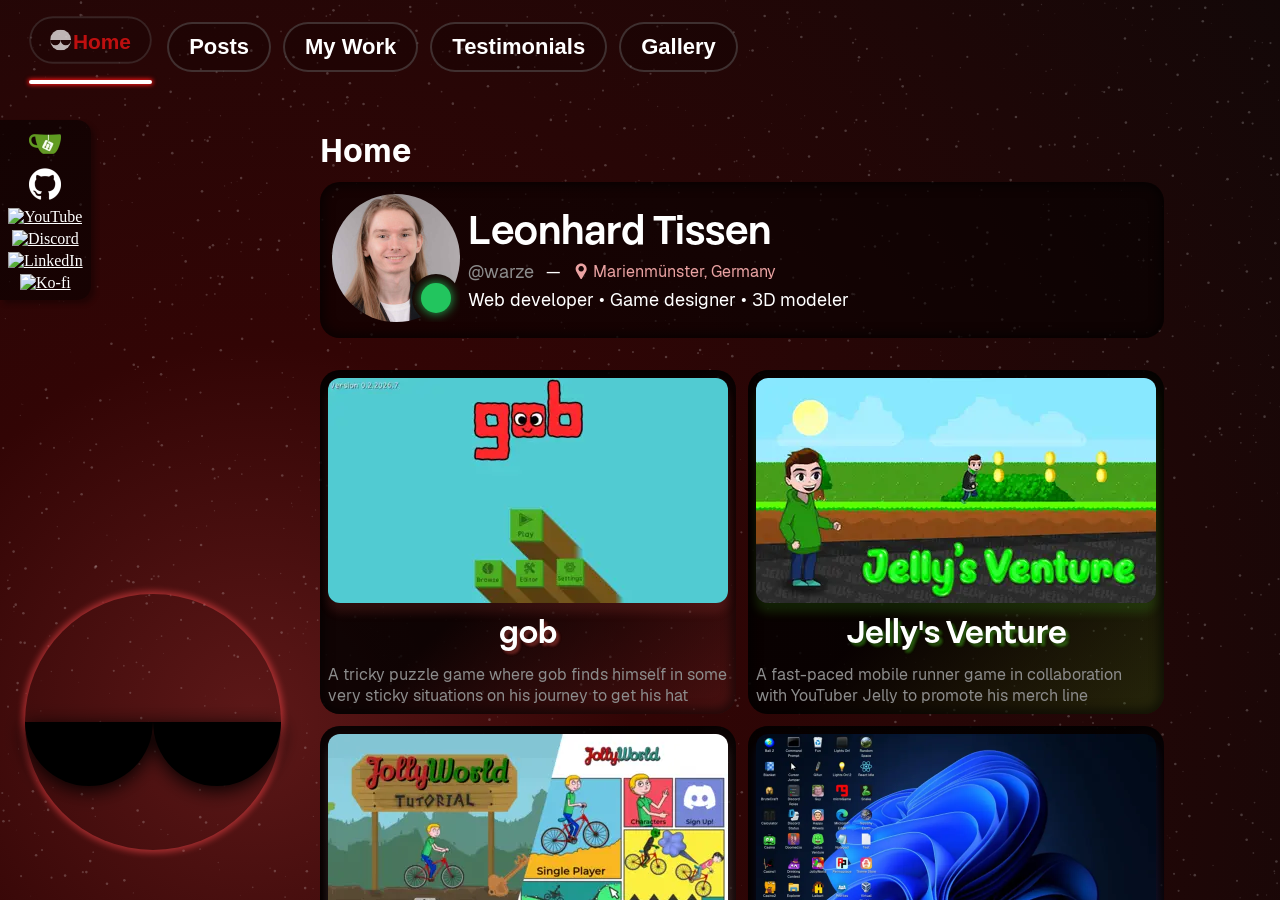
==== commit a3016ba6: "Added new photo for front page" ====
--- a/index.html
+++ b/index.html
@@ -1 +1 @@
-<!DOCTYPE html><html lang="en"><head><meta charset='utf-8'><meta http-equiv='X-UA-Compatible' content='IE=edge'><title>🎩 Warze.org 🌹</title><meta name='viewport' content='width=device-width, initial-scale=1'><style>:root {--highlight: rgb(255, 20, 20);--newspost: #ff38a5;--bio: #449eff;--botpost: #aa13be;}@font-face {font-family: "Geist";src: url('/fonts/Geist-Regular.woff2') format("woff2");font-weight: 400;font-display: swap;}@font-face {font-family: "Geist";src: url('/fonts/Geist-Bold.woff2') format("woff2");font-weight: 700;font-display: swap;}@font-face {font-family: Mosvita;src: url('/fonts/Mosvita-Bold.woff') format('woff2')}h1 {font-family: 'Mosvita', sans-serif;}h2, p, span {font-family: 'Geist', sans-serif;}h1, h2 {font-weight: 700;}/* Chrome */::-webkit-scrollbar {width: 10px;}::-webkit-scrollbar-track {background-color: #f1f1f1;}::-webkit-scrollbar-thumb {background-color: var(--highlight);border-radius: 5px;}* {scrollbar-width: auto;scrollbar-color: var(--highlight) #f1f1f1;transition: filter 0.3s;background-color: transparent;border: none;box-sizing: border-box;color: white;}body {margin: 0;padding: 0;overflow: hidden;background-size: cover;background-color: black;}#titleText {text-transform: capitalize;}#titleCursor {animation: blink 0.4s infinite;display: none;width: 4px;height: 0.8em;background-color: white;margin-left: 5px;transform: translateY(0.15em);}@keyframes blink {0% {opacity: 1;}50% {opacity: 0.4;}100% {opacity: 1;}}main {position: fixed;top: 130px;left: 320px;width: calc(100% - 360px);height: calc(100% - 130px);overflow-y: auto;}@media screen and (max-width: 1150px) {main {left: 60px;width: calc(100% - 70px);top: 100px;height: calc(100vh - 80px);}}section {transition: opacity 0.15s;position: absolute;top: 40px;left: 0;}section.hidden {display: none !important;pointer-events: none;}@media screen and (max-width: 600px) {section {padding-bottom: 100px;}}.roundedButton {border-radius: 25px;height: 50px;font-size: 22px;background-color: rgba(0, 0, 0, 0.187);border: 2px solid rgba(119, 119, 119, 0.379);padding: 10px 20px;margin-inline: 6px;cursor: pointer;transition: border-color 0.3s, letter-spacing 0.5s, color 0.3s;font-weight: 700;}.roundedButton.selectedCategory {color: var(--highlight);}.roundedButton #warzeOrgLogo {height: 22px;width: 22px;margin-right: 2px;transform: translateY(2px);}.roundedButton:hover {border-color: rgba(255, 255, 255, 0.8);}#title {font-family: "Mosvita", sans-serif;}@media screen and (max-width: 800px) {main {#title {position: fixed;transform: translate(24px, -80px);}section {transform: translateY(-50px);}}}@media screen and (max-width: 600px) {main {#title {transform: translate(74px, -80px);}}}</style><style>#earthContainer {position: fixed;top: calc(100vh - 306px);left: 25px;border-radius: 50%;box-shadow: 0 0 6px 3px rgba(34, 140, 253, 0.5);animation: earth 5s ease-in-out infinite alternate;width: 256px;height: 256px;display: none;#earth {transition: all 0.3s;box-shadow: 0px 0px 0px 0px rgba(0, 0, 0, 0.5);}#earthSunglasses {transition: all 0.3s;}&:hover #earth {transform: scale(1.02);box-shadow: 0 0 7px 4px rgba(34, 140, 253, 0.7);}&:hover #earthSunglasses {transform: scale(1.05);filter: drop-shadow(0 6px 15px rgba(0, 0, 0, 1));}}#earth {border-radius: 50%;}#earthSunglasses {position: absolute;top: 0;left: 0;transition: opacity 0.15s;filter: drop-shadow(0 4px 10px rgba(0, 0, 0, 1));}@keyframes earth {0% {transform: translate(15px, -12px);}100% {transform: translate(-5px, 5px);}}@media screen  and (max-width: 1150px) {#earthContainer {display: none !important;}}.background {position: fixed;top: 0;left: 0;width: 100%;height: 100%;pointer-events: none;z-index: -5;object-fit: cover;transition: opacity 0.5s;}.currentBackground {z-index: -3;}.stars {position: fixed;top: 0;left: 0;z-index: -1;pointer-events: none;transition: transform 0.6s ease-in-out;}</style><style>nav {position: fixed;top: 0;left: 0;margin: 20px;user-select: none;}#navUnderline {position: fixed;top: 0;left: 0;height: 4px;background-color: white;transition: width 0.3s ease-out, left 0.3s ease-out;border-radius: 2px;z-index: 2;box-shadow: 0px 0px 4px 1px var(--highlight);}#navBarMobile {display: none;}#navBarLauncher {position: fixed;top: 20px;left: 20px;cursor: pointer;svg {pointer-events: none;}}@media screen and (max-width: 800px) {#navBarDesktop {display: none;}#navBarMobile {display: block;}}#navBarDrawer {position: fixed;top: 0;left: 0;width: 100vw;z-index: 3;background-color: rgba(0, 0, 0, 0.8);padding-block: 20px;box-shadow: 0 0 10px 5px rgba(0, 0, 0, 0.6);transition: top 0.3s ease-out, opacity 0.3s ease-out;}#navBarDrawer button {display: block;font-size: 24px;margin-block: 8px;padding-block: 20px;width: 100%;cursor: pointer;text-align: left;}#navBarDrawer button:hover {background-color: rgba(255, 255, 255, 0.2);}#navBarDrawer button::before {content: '•';margin-right: 8px;}#navBarDrawer.tuckedAway {top: -100px;opacity: 0;pointer-events: none;}.category {transition: all 0.3s;font-weight: 700;}#navBarDesktop .selectedCategory {opacity: 0.7;pointer-events: none;transform: translateY(-5px) scale(0.95);box-shadow: rgba(0, 0, 0, 0.5), 0px 4px 5px rgba(0, 0, 0, 0.4);color: var(--highlight);}#navBarMobile .selectedCategory {opacity: 0.7;color: var(--highlight);background-color: rgb(0 0 0 / 0.8) !important;}#subnav {margin-top: 12px;padding: 8px;display: flex;button {text-wrap: nowrap;}}@media screen and (max-width: 650px) {#subnav {flex-direction: column;gap: 8px;}.selectedSubCategory {transform: none !important;}}</style><style>#wartOSscr {width: 100%;max-height: 50vh;border-radius: 8px;box-shadow: 4px 5px 9px 0px rgba(0, 0, 0, 0.5);display: block;margin-block: 8px;}#hero {display: flex;flex-direction: row;align-items: center;margin-top: 12px;padding: 12px;background-color: rgba(0, 0, 0, 0.5);border-radius: 20px;box-shadow: inset 0 0 10px 5px rgba(0, 0, 0, 0.5);gap: 8px;#heroInfo {#heroName {font-size: 40px;margin: 0;}#heroHandle {font-size: 18px;margin: 0;color: rgb(140, 140, 140);}#heroSkills {font-size: 18px;}}}#heroAvatar {position: relative;#greenCircle {position: relative;filter: drop-shadow(0 0 6px #22c55e);animation: greenCirclePulse 1s ease-in-out infinite alternate;}}@keyframes greenCirclePulse {from {filter: drop-shadow(0 0 4px #22c55e);}to {filter: drop-shadow(0 0 8px #22c55e);}}@media screen and (max-width: 345px) {#hero {flex-direction: column;align-items: center;#heroInfo {text-align: center;}}}#heroInfoContainer {display: flex;gap: 12px;align-items: center;#heroLocationContainer {display: flex;gap: 4px;align-items: center;text-decoration: none;#heroLocation {color: #eba3a3;text-align: left;}&:hover img {animation: bounce 0.6s ease-in-out;}}}@keyframes bounce {0% {transform: translateY(0px);}30% {transform: translateY(-5px) scale(0.9, 1.1);}60% {transform: translateY(2px) scale(1.2, 0.8);}85% {transform: translateY(-1px) scale(0.9, 1.1);}100% {transform: translateY(0px);}}@media screen and (max-width: 500px) {#heroInfoContainer {flex-direction: column;#heroInfoDivider {margin-block: -20px;opacity: 0;}}}#heroPosts {display: flex;gap: 12px;flex-wrap: wrap;margin-block: 32px;width: 844px;}.heroPost {border-radius: 20px;padding: 8px;background: linear-gradient(-45deg, var(--highlight) 0%, rgba(0, 0, 0, 0.8) 50%);display: flex;text-decoration: none;box-shadow: inset 0 0 10px 5px rgba(0, 0, 0, 0.5);flex-direction: column;align-items: center;width: min(416px, 100%);position: relative;.description {color: rgb(140, 140, 140);}.heroVideoContainer {cursor: pointer;display: flex;position: relative;aspect-ratio: 1920 / 1080;width: 100%;video {display: none;}img, video {max-width: min(400px, 100%);border-radius: 12px;margin: 0;padding: 0;position: absolute;top: 0;left: 0;}img {box-shadow: 0px 10px 10px var(--highlight);}.hovertext {background-color: #22c55e;color: white;text-shadow: 1px 1px 2px black;padding: 4px;border-radius: 12px;bottom: 0px;right: 0px;position: absolute;opacity: 0;transition: all 0.3s;}}h1 {margin-block: 0.25em;text-shadow: 3px 3px 3px var(--highlight),3px 3px 3px var(--highlight),3px 3px 3px var(--highlight);}&:hover img {display: none;}&:hover video {display: block;width: 100%;height: 100%;object-fit: cover;border-radius: 8px;pointer-events: none;}&:hover .hovertext {opacity: 1;transform: translate(-8px, -8px);box-shadow: 1px 1px 3px rgba(0, 0, 0, 0.5);}}@media screen and (max-width: 1200px) {#heroPosts {width: 100%;align-items: center;justify-content: center;}#home {width: 100%;display: flex;flex-direction: column;align-items: center;}}</style><style>aside {position: fixed;left: 0;top: 120px;background-color: rgba(0, 0, 0, 0.5);border-radius: 0 14px 14px 0;box-shadow: 4px 4px 5px rgba(0, 0, 0, 0.3);display: flex;flex-direction: column;align-items: center;gap: 4px;padding: 8px;}aside img {width: 32px;height: 32px;transition: transform 0.3s;}aside a, footer a {position: relative;}aside p, footer p {position: absolute;left: 0px;top: 0px;transition: opacity 0.3s, transform 0.3s;opacity: 0;pointer-events: none;white-space: nowrap;font-weight: 800;text-shadow: 1px 1px 1px rgba(0, 0, 0, 1);margin-block: 2px;}aside img:hover + p {opacity: 1;transform: translateX(40px);}aside img:hover, footer img:hover {transform: scale(1.2);}@media screen and (max-width: 600px) {aside {display: none !important;}main {left: 10px;width: calc(100% - 20px);}}footer {position: fixed;bottom: 0px;right: 0;padding-block: 12px;display: none;gap: 4px;text-decoration: none;width: 100%;justify-content: right;padding-right: 20px;background: linear-gradient(0deg, #000000, #00000000);img {width: 48px;height: 48px;margin-right: 8px;transition: transform 0.3s;filter: drop-shadow(0 0 4px #000000);}a p {opacity: 0;}}@media screen and (max-width: 600px) {footer {display: flex;}}@media screen and (max-width: 500px) {footer {justify-content: space-evenly;padding-right: 0;}footer img {width: 9vw;height: 9vw;margin-right: 0;}}</style><style>.testimonial {    background-color: rgba(0 0 0 / 0.5);    border-radius: 20px;    box-shadow: inset 0 0 10px 5px rgba(0, 0, 0, 0.5), 4px 4px 5px rgba(0, 0, 0, 0.3);    padding: 12px;    display: flex;    text-decoration: none;    margin-block: 12px;    position: relative;    max-width: 754px;    .name {        color: rgb(190 190 190);        text-decoration: underline;        &::before {            content: '@';        }    }    p {        font-size: 16px;        margin: 2px 0    }    .avatar {        width: 48px;        height: 48px;        border-radius: 50%;        margin-right: 8px;    }}#testimonialfooter {    margin-block: 24px;}@media screen and (max-width: 600px) {    .testimonial div img {        width: 50%;    }}</style><style>section[data-sectionid="bio"] {margin-block: 20px;padding: 20px;background-color: rgba(0, 0, 0, 0.5);box-shadow: inset 0 0 10px 5px rgba(0, 0, 0, 0.5), 4px 4px 5px rgba(0, 0, 0, 0.3);border-radius: 20px;display: flex;}section[data-sectionid="bio"] #bioImgLarge {max-width: 130px;max-height: 396px;margin-right: 8px;}section[data-sectionid="bio"] #bioImgSmall {display: none;max-height: 320px;max-width: min(320px, 100%);border-radius: 50%;box-shadow: 0 0 10px 10px rgba(7, 48, 69, 0.5);}section[data-sectionid="bio"] h1 {text-align: center;}section[data-sectionid="bio"] p {margin-block: 0.5em;}section[data-sectionid="bio"] a {color: var(--bio);}@media screen and (max-width: 1150px) {section[data-sectionid="bio"] #bioImgLarge {display: none;}section[data-sectionid="bio"] #bioImgSmall {display: block;}section[data-sectionid="bio"] {flex-direction: column;align-items: center;}}</style><style>section[data-sectionid="gallery"] {    p {        max-width: 700px;    }        .artist {        background-color: rgb(0 0 0 / 0.3);        box-shadow: inset 0 0 10px 5px rgba(0, 0, 0, 0.5), 4px 4px 5px rgba(0, 0, 0, 0.3);        padding: 12px;        border-radius: 20px;        margin-block: 24px;        max-width: 700px;                .header {            display: flex;            justify-content: space-between;            h1 {                margin-bottom: 12px;                                &::before {                    content: '@';                }            }            img {                height: 32px;                width: 32px;                transition: transform 0.3s;                cursor: pointer;                &:hover {                    transform: scale(1.15);                }            }        }                .art {            display: flex;            flex-wrap: wrap;            justify-content: space-between;            align-items: center;            img {                cursor: pointer;                max-height: 200px;                max-width: 100%;            }        }    }}@media screen and (max-width: 600px) {    section[data] {        .artist {            .art {                img {                    max-height: 140px;                }            }        }    }}</style><style>:root {--line: rgb(212, 153, 183);--year: rgb(184, 33, 176);}section[data-sectionid="posts"] {padding-left: 20px;margin-left: 20px;border-left: 3px solid var(--line);background: linear-gradient(90deg, rgba(212, 153, 183, 0.15), #00000000 20px);.post::before {content: '';position: absolute;top: 60px;right: 100%;width: 30px;height: 3px;background-color: var(--line);}.year {color: var(--line);position: relative;cursor: pointer;&::before {content: "";margin-right: 8px;width: 14px;height: 14px;background-color: var(--year);border-radius: 50%;position: absolute;left: -28px;top: 10px;outline: 3px solid var(--line);}&:hover {animation: dotBounce 0.5s ease-in-out;}&:hover::before {animation: dotBounce2 0.5s ease-in-out;}}}@keyframes dotBounce {0% {transform: translateX(0px);}20% {transform: translateX(13px);}40% {transform: translateX(-9px);}60% {transform: translateX(2px);}80% {transform: translateX(-1px);}100% {transform: translateX(0px);}}@keyframes dotBounce2 {0% {transform: translateX(0px);}20% {transform: translateX(-13px);}40% {transform: translateX(7px);}60% {transform: translateX(0px);}80% {transform: translateX(0px);}100% {transform: translateX(0px);}}.post {margin-block: 20px;margin-left: 10px;margin-right: 20px;padding: 20px;background-color: rgba(0, 0, 0, 0.5);padding-left: 25px;box-shadow: inset 0 0 10px 5px rgba(0, 0, 0, 0.5), 4px 4px 5px rgba(0, 0, 0, 0.3);border-radius: 20px;position: relative;max-width: 1200px;.links {top: 0;right: 0;position: absolute;display: flex;gap: 6px;align-items: center;justify-content: right;height: 28px;margin: 12px 12px;z-index: 2;a {width: 28px;height: 28px;}}h1 {display: flex;align-items: center;gap: 6px;max-width: 600px;a {text-decoration: none;display: flex;align-items: center;justify-content: center;}}}#discordbots .post::before {background-color: var(--botpost);box-shadow: 0px 0px 4px var(--botpost);}h1 {font-size: 2em;margin: 0px;}p {font-size: 1.4em;margin-block: 0.3em;font-weight: 500;}.timestamp {font-size: 1em;font-weight: 500;color: rgba(255, 255, 255, 0.7);}.post .cover {width: clamp(140px, 100%, 460px);aspect-ratio: 16 / 9;border: none;object-fit: cover;border-radius: 10px;}@media screen and (max-width: 1150px) {.post {padding-left: 20px;h1 {font-size: 1.6em;font-weight: 700;}p {font-size: 1.2em;}}}@media screen and (min-width: 1450px) {section[data-sectionid="posts"], section[data-sectionid="discordbots"] {width: 100%;}.post:has(.cover) {min-height: 330px;}.post h1, .post p {max-width: 550px;}.post .cover {position: absolute;right: 20px;top: 50px;}}.thumb {cursor: pointer;}.titleIcon {width: 28px;}</style><style>:root {--game: rgb(114, 33, 184);--gameline: rgb(184, 153, 212);}#mywork {width: 100%;}#games {max-width: 800px;.gameCategoryContainer {border-left: 3px solid var(--gameline);padding-left: 20px;position: relative;margin-left: 10px;background: linear-gradient(90deg, rgba(184, 153, 212, 0.15), #00000000 20px);h2 {line-height: 14px;color: var(--gameline);cursor: pointer;position: relative;&::before {content: "";position: absolute;top: 0;left: -28.5px;width: 14px;height: 14px;background-color: var(--game);border-radius: 50%;outline: 3px solid var(--gameline);}&:hover {animation: dotBounce 0.5s ease-in-out;}&:hover::before {animation: dotBounce2 0.5s ease-in-out;}}}}.gamegrid {display: flex;flex-direction: row;flex-wrap: wrap;gap: 12px;}.gamegrid a {border-radius: 16px;height: 180px;width: 180px;background-color: rgba(0, 0, 0, 0.5);display: flex;flex-direction: column;justify-content: center;text-decoration: none;gap: 6px;padding: 2px;transition: background-color 0.15s;box-shadow: inset 0 0 10px 5px rgba(0, 0, 0, 0.5);transition: all 0.15s ease-out;position: relative;&:hover {transform: translate(-5px, -5px);box-shadow: inset 0 0 10px 5px rgba(0, 0, 0, 1),1px 1px rgba(10, 10, 10, 1),2px 2px rgba(10, 10, 10, 1),3px 3px rgba(10, 10, 10, 1),4px 4px rgba(10, 10, 10, 1),5px 5px rgba(10, 10, 10, 1),6px 6px 1px rgba(0, 0, 0, 0.1),7px 7px 2px rgba(0, 0, 0, 0.1),8px 8px 3px rgba(0, 0, 0, 0.1),9px 9px 4px rgba(0, 0, 0, 0.1),10px 10px 5px rgba(0, 0, 0, 0.1);}&::before {content: "";position: absolute;top: 0;left: 0;width: 100%;height: 100%;background: linear-gradient(310deg, var(--gamecolor), rgb(0, 0, 0, 0) 80%);border-radius: 16px;z-index: -1;}}.gamegrid a:hover {background-color: rgba(65, 65, 65, 0.7);}.gamegrid a img {height: 100px;width: 100px;margin-inline: auto;border-radius: 6px;}.gamegrid a h1 {font-size: 28px;text-align: center;line-height: 26px;}@media screen and (max-width: 650px) {.gamegrid {justify-content: center;a {width: 27vw;height: 27vw;img {height: 17vw;width: 17vw;}h1 {font-size: 3.8vw;line-height: 3.5vw;}}}}@media screen and (max-width: 450px) {.gamegrid {a {width: 40vw;height: 40vw;img {height: 26vw;width: 26vw;}h1 {font-size: 5.8vw;line-height: 5.5vw;}}}}.subCategory {transition: all 0.3s;}.selectedSubCategory {color: var(--highlight);transform: translateY(-5px) scale(0.95);pointer-events: none;}.subCategorySection.hidden {display: none;}.modelContainer {border-radius: 12px;background-color: rgba(0, 0, 0, 0.5);box-shadow: inset 0 0 10px 5px rgba(0, 0, 0, 0.5);padding: 10px;text-align: center;position: relative;overflow: hidden;img {width: 220px;height: 220px;cursor: pointer;transition: transform 0.3s;&:hover {transform: scale(1.1);}}p {font-size: min(14px, 3vw);color: rgb(200, 200, 200);}.comment {position: absolute;top: 0;right: 0;font-size: 12px;color: rgb(200, 200, 200);padding: 4px;border-radius: 4px;margin: 0;}}#modelsFlex {display: flex;flex-wrap: wrap;gap: 8px;}@media screen and (max-width: 1150px) {.modelContainer img {width: 20vw;height: 20vw;}}@media screen and (max-width: 900px) {#modelsFlex {justify-content: center;.modelContainer img {width: 25vw;height: 25vw;}}}@media screen and (max-width: 600px) {#modelsFlex {gap: 4px;}#modelsFlex .modelContainer img {width: 35vw;height: 35vw;}}.commentContainer {display: flex;gap: 12px;margin-block: 20px;img {filter: drop-shadow(0 0 4px rgba(0, 0, 0, 1));}.comment {padding: 12px;border-radius: 12px;background-color: rgba(0, 0, 0, 0.5);box-shadow: inset 0 0 10px 5px rgba(0, 0, 0, 1);max-width: 600px;margin-block: 12px;position: relative;&::before {content: "";position: absolute;left: -25px;top: 38px;width: 0;height: 0;border-top: 20px solid transparent;border-bottom: 0px solid transparent;border-right: 25px solid rgba(0, 0, 0, 0.5);filter: drop-shadow(-2px 0 2px rgba(0, 0, 0, 1));}}}@media screen and (max-width: 600px) {.commentContainer {img {display: none;}.comment::before {display: none;}}}</style><link rel="manifest" href="/site.webmanifest"><script src="https://cdnjs.cloudflare.com/ajax/libs/viewerjs/1.11.7/viewer.min.js" integrity="sha512-lZD0JiwhtP4UkFD1mc96NiTZ14L7MjyX5Khk8PMxJszXMLvu7kjq1sp4bb0tcL6MY+/4sIuiUxubOqoueHrW4w==" crossorigin="anonymous" referrerpolicy="no-referrer" defer></script><link rel="stylesheet" href="https://cdnjs.cloudflare.com/ajax/libs/viewerjs/1.11.7/viewer.min.css" integrity="sha512-vRbASHFS0JiM4xwX/iqr9mrD/pXGnOP2CLdmXSSNAjLdgQVFyt4qI+BIoUW7/81uSuKRj0cWv3Dov8vVQOTHLw==" crossorigin="anonymous" referrerpolicy="no-referrer" defer/><meta name="title" content="Warze.org"><meta name="description" content="The homepage of Leonhard Tissen to showcase his development projects. Keep in touch with recent game releases, check out projects or contact Leonhard Tissen."><meta name="keywords" content="wartos, warze, leonhard tissen, homepage, leonhard, tissen, youtube, warzeegg, warzeorg, warzedev, web developer, portfolio, game developer, game development, web development, full stack development, full stack developer, javascript"><meta name="robots" content="index, follow"><meta http-equiv="Content-Type" content="text/html; charset=utf-8"><meta name="language" content="English"><meta name="revisit-after" content="1 days"><meta name="author" content="Leonhard Tissen"><meta property="og:type" content="website"><meta property="og:url" content="https://home.warze.org"><meta property="og:title" content="Warze.org"><meta property="og:description" content="The homepage of Leonhard Tissen to showcase his development projects. Keep in touch with recent game releases, check out projects or contact Leonhard Tissen."><meta property="og:image" content="https://home.warze.org/meta.png"><meta name="twitter:card" content="summary_large_image"><meta name="twitter:site" content="@warze"><meta name="twitter:creator" content="@warze"><meta name="twitter:url" content="https://home.warze.org/"><meta name="twitter:title" content="Warze.org"><meta name="twitter:description" content="The homepage of Leonhard Tissen to showcase his development projects. Keep in touch with recent game releases, check out projects or contact Leonhard Tissen."><meta name="twitter:image" content="https://home.warze.org/meta.png"><meta name="theme-color" content="#FF2323"></head><body><!-- Navigation Bar --><div id="navBarDesktop"><nav><button class="roundedButton category selectedCategory" data-category="home" aria-label="Home"><svg width="22" height="22" viewBox="0 0 4 4" id="warzeOrgLogo"><mask id="glasses"><rect x="0" y="0" width="4" height="4" fill="white"></rect><path d="M 0 2 A 1 1, 0, 0, 0, 2 2 L 1 2 Z" fill="black"></path><path d="M 2 2 A 1 1, 0, 0, 0, 4 2 L 1 2 Z" fill="black"></path></mask><circle cx="2" cy="2" r="2" mask="url(#glasses)" fill="white"></circle></svg>Home</button><button class="roundedButton category" data-category="posts" aria-label="Posts">Posts</button><button class="roundedButton category" data-category="mywork" aria-label="My Work">My Work</button><button class="roundedButton category" data-category="testimonials" aria-label="Testimonials">Testimonials</button><!-- <button class="roundedButton category" data-category="bio" aria-label="Bio">Bio</button> --><button class="roundedButton category" data-category="gallery" aria-label="Gallery">Gallery</button></nav><div id="navUnderline"></div></div><div id="navBarMobile"><button id="navBarLauncher" aria-label="Navigation Menu"><svg width="40" height="40" viewBox="0 0 16 16"><path d="M 2,4 14,4 M 2,8 14,8 M 2,12 14,12 " stroke="white" stroke-width="2" stroke-linecap="round"></path></svg></button><div id="navBarDrawer" class="tuckedAway"><button class="category selectedCategory" data-category="home">Home</button><button class="category" data-category="posts">Posts</button><button class="category" data-category="mywork">My Work</button><button class="category" data-category="testimonials">Testimonials</button><!-- <button class="category" data-category="bio">Bio</button> --><button class="category" data-category="gallery">Gallery</button></div></div><!-- Main Content --><main><h1 id="title"><span id="titleText">Home</span><div id="titleCursor"></div></h1><section data-sectionid="home"><div id="hero"><div id="heroAvatar" data-full="/gallery/sadobunny/warzesadobunnypfp.png"><svg width="128" height="128" viewBox="0 0 128 128"><defs><mask id="avatarMask"><rect width="100%" height="100%" fill="black"/><circle cx="64" cy="64" r="64" fill="white"/><circle cx="104" cy="104" r="24" fill="black"/></mask></defs><image href="/about/warzepfp.webp" x="0" y="0" width="128" height="128" preserveAspectRatio="xMidYMid slice" mask="url(#avatarMask)"/><circle id="greenCircle" cx="104" cy="104" r="15" fill="#22c55e"/></svg></div><div id="heroInfo"><h1 id="heroName">Leonhard Tissen</h1><div id="heroInfoContainer"><span id="heroHandle">@warze</span><span id="heroInfoDivider"> — </span><a id="heroLocationContainer" href="https://www.google.com/maps/place/37696+Marienm%C3%BCnster/"><img src="/icons/location.svg" width="16" alt="Location"><span id="heroLocation">Marienmünster, Germany</span></a></div><p id="heroSkills">Web developer • Game designer • 3D modeler</p></div></div><div id="heroPosts"><a class="heroPost" href="https://gob.warze.org" style="--highlight: #ff5e5b20"><div class="heroVideoContainer"><img src="/videos/gobthumbnail.webp" alt="gob Title Screen" fetchpriority="high"><video muted playsinline preload="none"><source data-src="/videos/gobpreviewsmall.mp4" type="video/mp4"></video><span class="hovertext">Play!</span></div><h1>gob</h1><span class="description">A tricky puzzle game where gob finds himself in some very sticky situations on his journey to get his hat</span></a><a class="heroPost" href="https://poki.com/en/g/jelly-venture" style="--highlight: #57ff2420"><div class="heroVideoContainer"><img src="/videos/jellyventurethumbnail.webp" alt="Jelly's Venture Promotional Art" fetchpriority="high"><video muted playsinline preload="none"><source data-src="/videos/jellyventurepreviewsmall.mp4" type="video/mp4"></video><span class="hovertext">Play!</span></div><h1>Jelly's Venture</h1><span class="description">A fast-paced mobile runner game in collaboration with YouTuber Jelly to promote his merch line</span></a><a class="heroPost" href="https://jollyworld.app" style="--highlight: #ffffff20"><div class="heroVideoContainer"><img src="/videos/jollyworldthumbnail.webp" alt="JollyWorld Title Screen and Tutorial" fetchpriority="high"><video muted playsinline preload="none"><source data-src="/videos/jollyworldpreviewsmall.mp4" type="video/mp4"></video><span class="hovertext">Play!</span></div><h1>JollyWorld</h1><span class="description">Dive into this gore-y sandbox sports game with infinite possibilities through user-generated content</span></a><a class="heroPost" href="https://wartos.warze.org" style="--highlight: #1266fd20"><div class="heroVideoContainer"><img src="/wartos/preview.webp" alt="WartOS Screenshot" fetchpriority="high"><video muted playsinline preload="none"><source data-src="/videos/wartospreviewsmall.mp4" type="video/mp4"></video><span class="hovertext">Visit!</span></div><h1>WartOS</h1><span class="description">Browse all of my projects in an immersive OS-like experience with floating windows</span></a><a class="heroPost" href="https://warze.org/permaplace" style="--highlight: #ff808020"><div class="heroVideoContainer"><img src="/videos/permaplacethumbnail.webp" alt="Permaplace Thumbnail" fetchpriority="high"><video muted playsinline preload="none"><source data-src="/videos/permaplacepreviewsmall.mp4" type="video/mp4"></video><span class="hovertext">Visit!</span></div><h1>Permaplace</h1><span class="description">The place where every pixel lasts a lifetime. Solidify your art on a giant canvas or create rooms with others.</span></a></div></section><section data-sectionid="posts" class="hidden" style="opacity: 0"><h2 class="year">2026</h2><div class="post"><span class="timestamp">Feb 16, 2026</span><h1><div class="links"><a href="https://icecream.warze.org"><img class="titleIcon" src="/icons/site.svg" alt="Play Ice Cream Parlor"></a><a href="https://gitea.warze.org/warzeCasinoBot"><img class="titleIcon" src="/icons/git.svg" alt="Ice Cream Parlor on Gitea"></a></div>Releasing Ice Cream Parlor</h1><p>A few years ago I worked on a prototype for an ice cream serving game.</p><p>Because I found it so fun and addicting, I picked it back up and released it on my site!</p><img class="cover" src="/news/icecream.webp" data-full="/news/icecream.png" alt="Ice Cream Parlor"></div><div class="post"><span class="timestamp">Jan 4, 2026</span><h1><div class="links"><a href="https://home.warze.org/#mywork.models"><img class="titleIcon" src="/icons/site.svg" alt="Check out my models"></a></div>Check out Plompy</h1><p>I've been making lots of custom models for Minecraft using Blockbench in my own time and for clients.</p><p>Plompy is my first custom mob that works using <a href="https://modrinth.com/mod/entity-model-features/versions">EMF</a> and <a href="https://modrinth.com/mod/entitytexturefeatures">ETF</a> and based off a real bat-eared fox</p><img class="cover" src="/news/plompy.webp" data-full="/news/plompy.png" alt="Plompy the Fox, a custom model for Minecraft"></div><h2 class="year">2025</h2><div class="post"><span class="timestamp">Apr 9, 2025</span><h1><div class="links"><a href="https://brutecraft.warze.org"><img class="titleIcon" src="/icons/site.svg" alt="Try out Brutecraft"></a><a href="https://gitea.warze.org/brutecraft"><img class="titleIcon" src="/icons/git.svg" alt="BruteCraft on Gitea"></a></div>My new Tool: BruteCraft</h1><p>BruteCraft is a helpful tool for <a href="https://wynncraft.com">WynnCraft</a> that helps with a pretty complicated system in the game: Crafting.</p><p>In WynnCraft, you can combine hundreds of different items to create gear and consumables with purposes ranging from combat, movement, survivability and more.</p><p>BruteCraft helps you figure out the best combination of items to yield the best result possible using a evolutionary algorithm.</p><img class="cover" src="/news/brutecraft.webp" data-full="/news/brutecraft.png" alt="BruteCraft"></div><h2 class="year">2024</h2><div class="post"><span class="timestamp">May 6, 2024</span><h1><div class="links"><a href="https://blanket.warze.org"><img class="titleIcon" src="/icons/site.svg" alt="Check out BlanketJS"></a><a href="https://gitea.warze.org/blanketJs"><img class="titleIcon" src="/icons/git.svg" alt="Ice Cream Parlor on Gitea"></a></div>My new App: BlanketJS</h1><p>Listen to ambient sounds, mix them together and adjust their volumes.</p><p>Set it and forget it, this will increase your productivity, as it does mine.</p><a href="https://blanket.warze.org"><img class="cover" src="/news/blanket.webp" data-full="/news/blanket.png" alt="BlanketJs"></a></div><div class="post"><span class="timestamp">March 6, 2024</span><h1>A fresh coat of paint</h1><p>Warze.org just got a new landing page, you're seeing it right now!</p><p>This is more mobile friendly and improves SEO while simultaneously being flashy.</p></div><div class="post"><span class="timestamp">February 3, 2024</span><h1><div class="links"><a href="https://lightson2.warze.org"><img class="titleIcon" src="/icons/site.svg" alt="Play Lights on! 2"></a><a href="https://gitea.warze.org/lightsOn2"><img class="titleIcon" src="/icons/git.svg" alt="Lights on! 2 on Gitea"></a></div>My new Puzzle Game: Lights on! 2</h1><p>"Lights On! 2" is a sequel project I've made in just 3 days. All you have to do is place light bulbs throughout the room and make sure all of it is illuminated.</p><img class="cover thumb" src="/news/lightson2.jpg" data-video="CsbU1txftRc"></div><div class="post"><span class="timestamp">January 27, 2024</span><h1><div class="links"><a href="https://gitea.warze.org/discordOllama"><img class="titleIcon" src="/icons/git.svg" alt="Discord Ollama on Gitea"></a><a href="https://discord.warze.org"><img class="titleIcon" src="/icons/discordwhite.svg" alt="Check out Discord Ollama on my Server"></a></div>Talk with AI on discord</h1><p>I created a discord bot that interfaces with the Ollama API, letting you host LLMs on your own PC.</p><a href="https://gitea.warze.org/discordOllama"><img class="cover" src="/news/discordOllama.webp" data-full="/news/discordOllama.png" alt="Discord Ollama AI Bot"></a></div><div class="post"><span class="timestamp">January 24, 2024</span><h1><div class="links"><a href="https://ball2.warze.org"><img class="titleIcon" src="/icons/site.svg" alt="Play Ball 2"></a><a href="https://gitea.warze.org/ball2Remake"><img class="titleIcon" src="/icons/git.svg" alt="Ball 2 on Gitea"></a></div>My new Platformer Game: Ball 2</h1><p>Ball 2 is a pixel perfect recreation of a really old computer game from my childhood (Released ~2000).</p><p>Jump through 30 levels or create your own with the level editor!</p><p><a href="https://ball2.warze.org">Try out Ball 2 now</a>, the code is on <a href="https://gitea.warze.org/ball2Remake">Gitea</a>.</p><img class="cover thumb" src="/news/ball2.jpg" data-video="72-gRQAK_SU"></div><h2 class="year">2023</h2><div class="post"><span class="timestamp">December 3, 2023</span><h1><div class="links"><a href="https://cssbook.warze.org"><img class="titleIcon" src="/icons/site.svg" alt="View CSS Book"></a><a href="https://gitea.warze.org/cssBook"><img class="titleIcon" src="/icons/git.svg" alt="Ball 2 on Gitea"></a></div>Showing off an animated 3D book in CSS and JS</h1><p>Here's a small project that I recorded myself creating. It's an animated book using beautiful CSS animations.</p><img class="cover thumb" src="/news/cssbook.jpg" data-video="jkKjVyNrjco"></div><div class="post"><span class="timestamp">November 22, 2023</span><h1><div class="links"><a href="https://wartos.warze.org"><img class="titleIcon" src="/icons/site.svg" alt="Boot WartOS"></a><a href="https://gitea.warze.org/wartOS"><img class="titleIcon" src="/icons/git.svg" alt="WartOS on Gitea"></a></div>I rewrote WartOS in VueJS</h1><p>It now features a more streamlined design with more icons, a search system and rich animations.</p><img class="cover thumb" src="/news/wartos.jpg" data-video="7U8Z840xhYc"></div><div class="post"><span class="timestamp">November 14, 2023</span><h1><div class="links"><a href="https://lightson.warze.org"><img class="titleIcon" src="/icons/site.svg" alt="Play Lights on"></a><a href="https://gitea.warze.org/lightsOn"><img class="titleIcon" src="/icons/git.svg" alt="Light on on Gitea"></a></div>My new Puzzle Game: Lights on</h1><p>A remake of a popular puzzle game with more fleshed out puzzle design.</p><p>Can you solve all 14 levels? Turn all the lights on, it shouldn't be that hard... right?</p><p>With each click, adjacent lamps toggle and you have to fiddle around to find the right pattern.</p><img class="cover thumb" src="/news/lightson.jpg" data-video="KjQLdaKSoCA"></div><div class="post"><span class="timestamp">November 6, 2023</span><h1><div class="links"><a href="https://flagquiz.warze.org"><img class="titleIcon" src="/icons/site.svg" alt="Play Flag Quiz"></a><a href="https://gitea.warze.org/flagQuiz"><img class="titleIcon" src="/icons/git.svg" alt="Flag Quiz on Gitea"></a></div>Practice Flags using my new game</h1><p>FlagQuiz is a game where you have to guess the flag of a country. It's a fun way to learn flags and their countries across the world.</p><img class="cover" src="/news/flagQuiz.png" alt="FlagQuiz" data-full="/news/flagQuiz.png"></div><div class="post"><span class="timestamp">November 4, 2023</span><h1><div class="links"><a href="https://discordstatus.warze.org"><img class="titleIcon" src="/icons/site.svg" alt="Create a Discord Status"></a><a href="https://gitea.warze.org/discordEmojiStatus"><img class="titleIcon" src="/icons/git.svg" alt="Flag Quiz on Gitea"></a></div>Create a Discord status out of emojis</h1><p>A VueJS rewrite of a similar project I made in 2021.</p><p>A widely used tool shared across the social media platform Discord to create pixel art out of emoji and use it in messages, statuses, about me or wherever else.</p><a href="https://discordstatus.warze.org"><img class="cover" src="/news/discordstatus.webp" data-full="/news/discordstatus.png" alt="Discord Status"></a> </div><div class="post"><span class="timestamp">June 15, 2023</span><h1><div class="links"><a href="https://jollyworld.app"><img class="titleIcon" src="/icons/site.svg" alt="Play Flag Quiz"></a></div>I enhanced JollyWorld customization</h1><p>By developing a modding tool for <a href="https://jollyworld.app">JollyWorld</a>, I allowed players to easily create their own custom characters.</p><p>It also shows a wide variety of community-created mods that can be downloaded with just a click. Most of which have amassed 10,000+ downloads.</p><img class="cover thumb" src="/news/jollyworld.jpg" data-video="PoCfbDPtJig"></div></section><section data-sectionid="mywork" class="hidden" style="opacity: 0"><div id="subnav"><button class="roundedButton subCategory selectedSubCategory" data-category="games" aria-label="Games">Games</button><!-- <button class="roundedButton subCategory" data-category="websites" aria-label="Websites">Websites</button> --><button class="roundedButton subCategory" data-category="models" aria-label="Blockbench">Blockbench</button><button class="roundedButton subCategory" data-category="discordbots" aria-label="Discord Bots">Discord Bots</button></div><div id="games" class="subCategorySection"><div class="gameCategoryContainer"><h2>Popular Games</h2><div class="gamegrid" data-gamecategory="Popular Games"></div></div><div class="gameCategoryContainer"><h2>Minigames</h2><div class="gamegrid" data-gamecategory="Minigames"></div></div><div class="gameCategoryContainer"><h2>Game Remakes</h2><div class="gamegrid" data-gamecategory="Game Remakes"></div></div></div><!-- <div id="websites" class="subCategorySection hidden"><h2>TBA</h2></div> --><div id="models" class="subCategorySection hidden"><div class="commentContainer"><img src="/about/warzepoint.svg"><p class="comment">Minecraft got me into 3D modeling using Blockbench, with which I enjoyed making custom hats, weapons and other objects for friends and clients. <a href="https://kofi.warze.org">I'm also taking commissions on <span style="color: #FF5E5B">Ko-Fi</span></a>.</p></div><div id="modelsFlex"></div></div><div id="discordbots" class="subCategorySection hidden"><div class="post"><span class="timestamp">June 2, 2024</span><div class="links"><a href="https://gitea.warze.org/discordChannelMerger"><img class="titleIcon" src="/icons/git.svg" alt="Discord Channel Merger on Gitea"></a></div><h1>Discord&#8203;Channel&#8203;Merger</h1><p>Discord Channel Merger is a bot script that takes all messages from multiple channels and sends them in one using webhooks.</p><p>It's a great way to merge channels together without losing any contents.</p></div><div class="post"><span class="timestamp">May 6, 2024</span><div class="links"><a href="https://gitea.warze.org/discordAIChars"><img class="titleIcon" src="/icons/git.svg" alt="Discord AI Characters on Gitea"></a><a href="https://discord.warze.org"><img class="titleIcon" src="/icons/discordwhite.svg" alt="Discord Server"></a></div><h1>Discord&#8203;AI&#8203;Chars</h1><p>Discord AI Chars is a bot that can switch between models and send AI-generated messages via webhooks. It uses the Ollama library to generate the AI responses.</p><p>Users in your server have the ability to create and customize their characters and even have them talk to each other.</p></div><div class="post"><span class="timestamp">February 16, 2024</span><div class="links"><a href="https://gitea.warze.org/messageOfTheHour"><img class="titleIcon" src="/icons/git.svg" alt="Message of the hour on Gitea"></a><a href="https://discord.warze.org"><img class="titleIcon" src="/icons/discordwhite.svg" alt="Discord Server"></a></div><h1>Message of the Hour</h1><p>This bot sends a message in a designated channel every hour. The pool of messages can be from any channel.</p></div><div class="post"><span class="timestamp">February 3, 2024</span><div class="links"><a href="https://gitea.warze.org/oneWordStoryBot"><img class="titleIcon" src="/icons/git.svg" alt="One Word Story on Gitea"></a><a href="https://discord.warze.org"><img class="titleIcon" src="/icons/discordwhite.svg" alt="Discord Server"></a></div><h1>One Word Story</h1><p>This bot allows users to contribute to a story one word at a time. It's a fun way to create a story together.</p></div><div class="post"><span class="timestamp">January 27, 2024</span><div class="links"><a href="https://gitea.warze.org/discordOllama"><img class="titleIcon" src="/icons/git.svg" alt="Discord Ollama on Gitea"></a><a href="https://discord.warze.org"><img class="titleIcon" src="/icons/discordwhite.svg" alt="Discord Server"></a></div><h1>Ollama Chatbot</h1><p>This bot allows you to host and talk with LLMs right on Discord. It's very customizable and supports seeing tokens being generated in real time.</p></div><div class="post"><span class="timestamp">August 30, 2023</span><div class="links"><a href="https://gitea.warze.org/codeBotJS"><img class="titleIcon" src="/icons/git.svg" alt="codeBotJS on Gitea"></a><a href="https://discord.warze.org"><img class="titleIcon" src="/icons/discordwhite.svg" alt="Discord Server"></a></div><h1>Code with JavaScript</h1><p>Code Bot JS is a bot that allows you to run sandboxed JavaScript code in a Discord channel. It's a great way to test out code snippets and share them with others.</p><p>It also has APIs to create images and gifs with user input and even has a web interface at <a href="https://code.warze.org">code.warze.org</a>.</p></div><div class="post"><span class="timestamp">April 28, 2023</span><div class="links"><a href="https://gitea.warze.org/warzeCasinoBot"><img class="titleIcon" src="/icons/git.svg" alt="Warze's Casino Bot on Gitea"></a><a href="https://discord.warze.org"><img class="titleIcon" src="/icons/discordwhite.svg" alt="Discord Server"></a></div><h1>Casino Games</h1><p>Play games, earn currency, open chests and compete with others in a casino-themed bot for Discord.</p><p>It includes various games such as card games, connect 4 and coinflips.</p></div></div></section><section data-sectionid="testimonials" class="hidden" style="opacity: 0"><div class="commentContainer"><img src="/about/warzestretch.svg"><p class="comment">Want to be featured here? Write a message on <a href="https://kofi.warze.org" style="color: #FF5E5B">Ko-Fi</a>, <a href="https://linkedin.warze.org" style="color: #0E76A8">LinkedIn</a> or <a href="https://discord.warze.org" style="color: #7289da">Discord</a>. I appreciate you all for liking my work and supporting me :)</p></div></section><!-- <section data-sectionid="bio" class="hidden" style="opacity: 0"><img id="bioImgLarge" src="/about/leo2_zoom_arrow.webp" alt="Leonhard Tissen"><img id="bioImgSmall" src="/about/leo2_zoom_normal_320px.webp" alt="Leonhard Tissen"><div class="text"><p>Hi, I'm <b>Leo</b>, a <b>software developer</b> from Germany.</p><p>I have over 8 years of experience making <b>games</b>, <b>websites</b>, <b>art</b>, <b>3D models</b> and <b>automation tools</b> for the web.</p><p>I've worked on numerous projects to bring quality applications out there, a lot of which you can view right here, on this website.</p><p>I love making an impact on the web and love helping others to learn coding as it provides a great way to express creativity and solve everyday problems. My greatest passion is to create and share my knowledge with others.</p><p>If you're convinced in any of my skills, feel free to commission me! I can be contacted on any of my socials or via <a href="mailto:contact@warze.org">email</a>.</p><p><a href="mailto:contact@warze.org">contact@warze.org</a></p></div></section> --><section data-sectionid="gallery" class="hidden" style="opacity: 0"><div class="commentContainer"><img src="/about/warzewave.svg" style="transform: scaleX(-1)"><p class="comment" style="max-width: 586px">Over the years, I've received many amazing pieces of art of my character and I felt I needed to show them off. Please check out their respective artists!</p></div><div class="artist"><div class="header"><h1>sadodeer (Tinee)</h1><a href="https://www.instagram.com/notacoff33addict"><img src="/icons/instagram.svg" alt="Follow sadodeer on Instagram"></a></div><p>My significant other and talented artist. Highly recommend checking out their art!</p><div class="art" data-artist="sadodeer"></div></div><div class="artist"><div class="header"><h1>sadobunny (Ghost)</h1><a href="https://bsky.app/profile/did:plc:ffmhxkamcmyfqoqw2g4j5bf3"><img src="/icons/bluesky.svg" alt="Follow sadobunny on Bluesky"></a></div><p>Highly talented and dedicated artist and good friend with a love for good color and lighting. Consider commissioning them!</p><div class="art" data-artist="sadobunny"></div></div><div class="artist"><div class="header"><h1>Amorrya (Amon)</h1><a href="https://discord.com/users/468745216707395594"><img src="/icons/discord.svg" alt="Amorrya on Discord"></a></div><p>Incredibly talented professional artist and generous person!</p><div class="art" data-artist="amorrya"></div></div><div class="artist"><div class="header"><h1>Avtraxi (Rax)</h1><a href="https://x.com/Avtraxi"><img src="/icons/x.svg" alt="Follow Avtraxi on X"></a></div><p>Insanely skilled artist whose art I can highly recommend checking out!</p><div class="art" data-artist="rax"></div></div><div class="artist"><div class="header"><h1>hooch</h1><a href="https://store.steampowered.com/app/3229520/Berry_Berry_Festival/"><img src="/icons/steam.svg" alt="Buy Berry Berry Festival on Steam"></a></div><p>Very talented artist and game developer with a love for character design. Highly recommend checking out their game <b>Berry Berry Festival</b> on Steam!</p><div class="art" data-artist="hooch"></div></div><div class="artist"><div class="header"><h1>dotSepia</h1><div><a href="https://github.com/dotSepia"><img src="/icons/github.webp" alt="Follow dotSepia on GitHub"></a><a href="https://x.com/dotSepia"><img src="/icons/x.svg" alt="Follow dotSepia on X"></a></div></div><p>Very talented artist and knowledgeable technical person. Check them out!</p><div class="art" data-artist="dotsepia"></div></div></section></main><!-- Social media --><aside><a href="https://gitea.warze.org/"><img src="/icons/gitea.webp" alt="Gitea"><p>View my Gitea</p></a><a href="https://github.warze.org/"><img src="/icons/github.webp" alt="GitHub"><p>View my GitHub</p></a><a href="https://youtube.warze.org/"><img src="/icons/youtubesmall.png" alt="YouTube"><p>Subscribe on YouTube</p></a><!-- <a href="https://twitch.warze.org/"><img src="/icons/twitch.png" alt="Twitch"><p>Follow on Twitch</p></a> --><a href="https://discord.warze.org/"><img src="/icons/discord.svg" alt="Discord"><p>Join my Discord server</p></a><!-- <a href="https://bluesky.warze.org/"><img src="/icons/bluesky.svg" alt="Bluesky"><p>Follow on Bluesky</p></a> --><a href="https://linkedin.warze.org/"><img src="/icons/linkedin.svg" alt="LinkedIn"><p>Connect on LinkedIn</p></a><a href="https://kofi.warze.org/"><img src="/icons/kofi.svg" alt="Ko-fi"><p>Support me on Ko-fi</p></a></aside><!-- Footer --><footer></footer><a id="earthContainer" href="https://wartos.warze.org"></a><div class="background currentBackground" id="bgred" style="background-image: radial-gradient(circle at 20% 80%, rgb(93, 24, 24) 0%, rgb(50, 5, 5) 30%, rgb(19, 8, 8) 100%)"></div><div class="background" id="bgpink" style="background-image: radial-gradient(circle at 40% 50%, rgb(93, 24, 52) 0%, rgb(50, 5, 33) 30%, rgb(19, 8, 16) 100%)" ></div><div class="background" id="bgpurple" style="background-image: radial-gradient(circle at 60% 60%, rgb(84, 24, 93) 0%, rgb(41, 5, 50) 30%, rgb(16, 8, 19) 100%)"></div><div class="background" id="bggreen" style="background-image: radial-gradient(circle at 70% 20%, rgb(24, 93, 25) 0%, rgb(13, 50, 5) 30%, rgb(10, 19, 8) 100%)"></div><div class="background" id="bgaqua" style="background-image: radial-gradient(circle at 40% 70%, rgb(24, 93, 91) 0%, rgb(5, 47, 50) 30%, rgb(8, 18, 19) 100%)"></div><div class="background" id="bgblue" style="background-image: radial-gradient(circle at 30% 30%, rgb(24, 42, 93) 0%, rgb(5, 18, 50) 30%, rgb(8, 10, 19) 100%)"></div><div class="background" id="bgmagenta" style="background-image: radial-gradient(circle at 60% 50%, rgb(77, 24, 93) 0%, rgb(35, 5, 50) 30%, rgb(14, 8, 19) 100%)"></div><!-- Scripts --><script src="js/gallery.js"></script><script src='main.js'></script></body></html>+<!DOCTYPE html><html lang="en"><head><meta charset='utf-8'><meta http-equiv='X-UA-Compatible' content='IE=edge'><title>🎩 Warze.org 🌹</title><meta name='viewport' content='width=device-width, initial-scale=1'><style>:root {--highlight: rgb(255, 20, 20);--newspost: #ff38a5;--bio: #449eff;--botpost: #aa13be;}@font-face {font-family: "Geist";src: url('/fonts/Geist-Regular.woff2') format("woff2");font-weight: 400;font-display: swap;}@font-face {font-family: "Geist";src: url('/fonts/Geist-Bold.woff2') format("woff2");font-weight: 700;font-display: swap;}@font-face {font-family: Mosvita;src: url('/fonts/Mosvita-Bold.woff') format('woff2')}h1 {font-family: 'Mosvita', sans-serif;}h2, p, span {font-family: 'Geist', sans-serif;}h1, h2 {font-weight: 700;}/* Chrome */::-webkit-scrollbar {width: 10px;}::-webkit-scrollbar-track {background-color: #f1f1f1;}::-webkit-scrollbar-thumb {background-color: var(--highlight);border-radius: 5px;}* {scrollbar-width: auto;scrollbar-color: var(--highlight) #f1f1f1;transition: filter 0.3s;background-color: transparent;border: none;box-sizing: border-box;color: white;}body {margin: 0;padding: 0;overflow: hidden;background-size: cover;background-color: black;}#titleText {text-transform: capitalize;}#titleCursor {animation: blink 0.4s infinite;display: none;width: 4px;height: 0.8em;background-color: white;margin-left: 5px;transform: translateY(0.15em);}@keyframes blink {0% {opacity: 1;}50% {opacity: 0.4;}100% {opacity: 1;}}main {position: fixed;top: 130px;left: 320px;width: calc(100% - 360px);height: calc(100% - 130px);overflow-y: auto;}@media screen and (max-width: 1150px) {main {left: 60px;width: calc(100% - 70px);top: 100px;height: calc(100vh - 80px);}}section {transition: opacity 0.15s;position: absolute;top: 40px;left: 0;}section.hidden {display: none !important;pointer-events: none;}@media screen and (max-width: 600px) {section {padding-bottom: 100px;}}.roundedButton {border-radius: 25px;height: 50px;font-size: 22px;background-color: rgba(0, 0, 0, 0.187);border: 2px solid rgba(119, 119, 119, 0.379);padding: 10px 20px;margin-inline: 6px;cursor: pointer;transition: border-color 0.3s, letter-spacing 0.5s, color 0.3s;font-weight: 700;}.roundedButton.selectedCategory {color: var(--highlight);}.roundedButton #warzeOrgLogo {height: 22px;width: 22px;margin-right: 2px;transform: translateY(2px);}.roundedButton:hover {border-color: rgba(255, 255, 255, 0.8);}#title {font-family: "Mosvita", sans-serif;}@media screen and (max-width: 800px) {main {#title {position: fixed;transform: translate(24px, -80px);}section {transform: translateY(-50px);}}}@media screen and (max-width: 600px) {main {#title {transform: translate(74px, -80px);}}}</style><style>#earthContainer {position: fixed;top: calc(100vh - 306px);left: 25px;border-radius: 50%;box-shadow: 0 0 6px 3px rgba(34, 140, 253, 0.5);animation: earth 5s ease-in-out infinite alternate;width: 256px;height: 256px;display: none;#earth {transition: all 0.3s;box-shadow: 0px 0px 0px 0px rgba(0, 0, 0, 0.5);}#earthSunglasses {transition: all 0.3s;}&:hover #earth {transform: scale(1.02);box-shadow: 0 0 7px 4px rgba(34, 140, 253, 0.7);}&:hover #earthSunglasses {transform: scale(1.05);filter: drop-shadow(0 6px 15px rgba(0, 0, 0, 1));}}#earth {border-radius: 50%;}#earthSunglasses {position: absolute;top: 0;left: 0;transition: opacity 0.15s;filter: drop-shadow(0 4px 10px rgba(0, 0, 0, 1));}@keyframes earth {0% {transform: translate(15px, -12px);}100% {transform: translate(-5px, 5px);}}@media screen  and (max-width: 1150px) {#earthContainer {display: none !important;}}.background {position: fixed;top: 0;left: 0;width: 100%;height: 100%;pointer-events: none;z-index: -5;object-fit: cover;transition: opacity 0.5s;}.currentBackground {z-index: -3;}.stars {position: fixed;top: 0;left: 0;z-index: -1;pointer-events: none;transition: transform 0.6s ease-in-out;}</style><style>nav {position: fixed;top: 0;left: 0;margin: 20px;user-select: none;}#navUnderline {position: fixed;top: 0;left: 0;height: 4px;background-color: white;transition: width 0.3s ease-out, left 0.3s ease-out;border-radius: 2px;z-index: 2;box-shadow: 0px 0px 4px 1px var(--highlight);}#navBarMobile {display: none;}#navBarLauncher {position: fixed;top: 20px;left: 20px;cursor: pointer;svg {pointer-events: none;}}@media screen and (max-width: 800px) {#navBarDesktop {display: none;}#navBarMobile {display: block;}}#navBarDrawer {position: fixed;top: 0;left: 0;width: 100vw;z-index: 3;background-color: rgba(0, 0, 0, 0.8);padding-block: 20px;box-shadow: 0 0 10px 5px rgba(0, 0, 0, 0.6);transition: top 0.3s ease-out, opacity 0.3s ease-out;}#navBarDrawer button {display: block;font-size: 24px;margin-block: 8px;padding-block: 20px;width: 100%;cursor: pointer;text-align: left;}#navBarDrawer button:hover {background-color: rgba(255, 255, 255, 0.2);}#navBarDrawer button::before {content: '•';margin-right: 8px;}#navBarDrawer.tuckedAway {top: -100px;opacity: 0;pointer-events: none;}.category {transition: all 0.3s;font-weight: 700;}#navBarDesktop .selectedCategory {opacity: 0.7;pointer-events: none;transform: translateY(-5px) scale(0.95);box-shadow: rgba(0, 0, 0, 0.5), 0px 4px 5px rgba(0, 0, 0, 0.4);color: var(--highlight);}#navBarMobile .selectedCategory {opacity: 0.7;color: var(--highlight);background-color: rgb(0 0 0 / 0.8) !important;}#subnav {margin-top: 12px;padding: 8px;display: flex;button {text-wrap: nowrap;}}@media screen and (max-width: 650px) {#subnav {flex-direction: column;gap: 8px;}.selectedSubCategory {transform: none !important;}}</style><style>#wartOSscr {width: 100%;max-height: 50vh;border-radius: 8px;box-shadow: 4px 5px 9px 0px rgba(0, 0, 0, 0.5);display: block;margin-block: 8px;}#hero {display: flex;flex-direction: row;align-items: center;margin-top: 12px;padding: 12px;background-color: rgba(0, 0, 0, 0.5);border-radius: 20px;box-shadow: inset 0 0 10px 5px rgba(0, 0, 0, 0.5);gap: 8px;#heroInfo {#heroName {font-size: 40px;margin: 0;}#heroHandle {font-size: 18px;margin: 0;color: rgb(140, 140, 140);}#heroSkills {font-size: 18px;}}}#heroAvatar {position: relative;#greenCircle {position: relative;filter: drop-shadow(0 0 6px #22c55e);animation: greenCirclePulse 1s ease-in-out infinite alternate;}}@keyframes greenCirclePulse {from {filter: drop-shadow(0 0 4px #22c55e);}to {filter: drop-shadow(0 0 8px #22c55e);}}@media screen and (max-width: 345px) {#hero {flex-direction: column;align-items: center;#heroInfo {text-align: center;}}}#heroInfoContainer {display: flex;gap: 12px;align-items: center;#heroLocationContainer {display: flex;gap: 4px;align-items: center;text-decoration: none;#heroLocation {color: #eba3a3;text-align: left;}&:hover img {animation: bounce 0.6s ease-in-out;}}}@keyframes bounce {0% {transform: translateY(0px);}30% {transform: translateY(-5px) scale(0.9, 1.1);}60% {transform: translateY(2px) scale(1.2, 0.8);}85% {transform: translateY(-1px) scale(0.9, 1.1);}100% {transform: translateY(0px);}}@media screen and (max-width: 500px) {#heroInfoContainer {flex-direction: column;#heroInfoDivider {margin-block: -20px;opacity: 0;}}}#heroPosts {display: flex;gap: 12px;flex-wrap: wrap;margin-block: 32px;width: 844px;}.heroPost {border-radius: 20px;padding: 8px;background: linear-gradient(-45deg, var(--highlight) 0%, rgba(0, 0, 0, 0.8) 50%);display: flex;text-decoration: none;box-shadow: inset 0 0 10px 5px rgba(0, 0, 0, 0.5);flex-direction: column;align-items: center;width: min(416px, 100%);position: relative;.description {color: rgb(140, 140, 140);}.heroVideoContainer {cursor: pointer;display: flex;position: relative;aspect-ratio: 1920 / 1080;width: 100%;video {display: none;}img, video {max-width: min(400px, 100%);border-radius: 12px;margin: 0;padding: 0;position: absolute;top: 0;left: 0;}img {box-shadow: 0px 10px 10px var(--highlight);}.hovertext {background-color: #22c55e;color: white;text-shadow: 1px 1px 2px black;padding: 4px;border-radius: 12px;bottom: 0px;right: 0px;position: absolute;opacity: 0;transition: all 0.3s;}}h1 {margin-block: 0.25em;text-shadow: 3px 3px 3px var(--highlight),3px 3px 3px var(--highlight),3px 3px 3px var(--highlight);}&:hover img {display: none;}&:hover video {display: block;width: 100%;height: 100%;object-fit: cover;border-radius: 8px;pointer-events: none;}&:hover .hovertext {opacity: 1;transform: translate(-8px, -8px);box-shadow: 1px 1px 3px rgba(0, 0, 0, 0.5);}}@media screen and (max-width: 1200px) {#heroPosts {width: 100%;align-items: center;justify-content: center;}#home {width: 100%;display: flex;flex-direction: column;align-items: center;}}</style><style>aside {position: fixed;left: 0;top: 120px;background-color: rgba(0, 0, 0, 0.5);border-radius: 0 14px 14px 0;box-shadow: 4px 4px 5px rgba(0, 0, 0, 0.3);display: flex;flex-direction: column;align-items: center;gap: 4px;padding: 8px;}aside img {width: 32px;height: 32px;transition: transform 0.3s;}aside a, footer a {position: relative;}aside p, footer p {position: absolute;left: 0px;top: 0px;transition: opacity 0.3s, transform 0.3s;opacity: 0;pointer-events: none;white-space: nowrap;font-weight: 800;text-shadow: 1px 1px 1px rgba(0, 0, 0, 1);margin-block: 2px;}aside img:hover + p {opacity: 1;transform: translateX(40px);}aside img:hover, footer img:hover {transform: scale(1.2);}@media screen and (max-width: 600px) {aside {display: none !important;}main {left: 10px;width: calc(100% - 20px);}}footer {position: fixed;bottom: 0px;right: 0;padding-block: 12px;display: none;gap: 4px;text-decoration: none;width: 100%;justify-content: right;padding-right: 20px;background: linear-gradient(0deg, #000000, #00000000);img {width: 48px;height: 48px;margin-right: 8px;transition: transform 0.3s;filter: drop-shadow(0 0 4px #000000);}a p {opacity: 0;}}@media screen and (max-width: 600px) {footer {display: flex;}}@media screen and (max-width: 500px) {footer {justify-content: space-evenly;padding-right: 0;}footer img {width: 9vw;height: 9vw;margin-right: 0;}}</style><style>.testimonial {    background-color: rgba(0 0 0 / 0.5);    border-radius: 20px;    box-shadow: inset 0 0 10px 5px rgba(0, 0, 0, 0.5), 4px 4px 5px rgba(0, 0, 0, 0.3);    padding: 12px;    display: flex;    text-decoration: none;    margin-block: 12px;    position: relative;    max-width: 754px;    .name {        color: rgb(190 190 190);        text-decoration: underline;        &::before {            content: '@';        }    }    p {        font-size: 16px;        margin: 2px 0    }    .avatar {        width: 48px;        height: 48px;        border-radius: 50%;        margin-right: 8px;    }}#testimonialfooter {    margin-block: 24px;}@media screen and (max-width: 600px) {    .testimonial div img {        width: 50%;    }}</style><style>section[data-sectionid="bio"] {margin-block: 20px;padding: 20px;background-color: rgba(0, 0, 0, 0.5);box-shadow: inset 0 0 10px 5px rgba(0, 0, 0, 0.5), 4px 4px 5px rgba(0, 0, 0, 0.3);border-radius: 20px;display: flex;}section[data-sectionid="bio"] #bioImgLarge {max-width: 130px;max-height: 396px;margin-right: 8px;}section[data-sectionid="bio"] #bioImgSmall {display: none;max-height: 320px;max-width: min(320px, 100%);border-radius: 50%;box-shadow: 0 0 10px 10px rgba(7, 48, 69, 0.5);}section[data-sectionid="bio"] h1 {text-align: center;}section[data-sectionid="bio"] p {margin-block: 0.5em;}section[data-sectionid="bio"] a {color: var(--bio);}@media screen and (max-width: 1150px) {section[data-sectionid="bio"] #bioImgLarge {display: none;}section[data-sectionid="bio"] #bioImgSmall {display: block;}section[data-sectionid="bio"] {flex-direction: column;align-items: center;}}</style><style>section[data-sectionid="gallery"] {    p {        max-width: 700px;    }        .artist {        background-color: rgb(0 0 0 / 0.3);        box-shadow: inset 0 0 10px 5px rgba(0, 0, 0, 0.5), 4px 4px 5px rgba(0, 0, 0, 0.3);        padding: 12px;        border-radius: 20px;        margin-block: 24px;        max-width: 700px;                .header {            display: flex;            justify-content: space-between;            h1 {                margin-bottom: 12px;                                &::before {                    content: '@';                }            }            img {                height: 32px;                width: 32px;                transition: transform 0.3s;                cursor: pointer;                &:hover {                    transform: scale(1.15);                }            }        }                .art {            display: flex;            flex-wrap: wrap;            justify-content: space-between;            align-items: center;            img {                cursor: pointer;                max-height: 200px;                max-width: 100%;            }        }    }}@media screen and (max-width: 600px) {    section[data] {        .artist {            .art {                img {                    max-height: 140px;                }            }        }    }}</style><style>:root {--line: rgb(212, 153, 183);--year: rgb(184, 33, 176);}section[data-sectionid="posts"] {padding-left: 20px;margin-left: 20px;border-left: 3px solid var(--line);background: linear-gradient(90deg, rgba(212, 153, 183, 0.15), #00000000 20px);.post::before {content: '';position: absolute;top: 60px;right: 100%;width: 30px;height: 3px;background-color: var(--line);}.year {color: var(--line);position: relative;cursor: pointer;&::before {content: "";margin-right: 8px;width: 14px;height: 14px;background-color: var(--year);border-radius: 50%;position: absolute;left: -28px;top: 10px;outline: 3px solid var(--line);}&:hover {animation: dotBounce 0.5s ease-in-out;}&:hover::before {animation: dotBounce2 0.5s ease-in-out;}}}@keyframes dotBounce {0% {transform: translateX(0px);}20% {transform: translateX(13px);}40% {transform: translateX(-9px);}60% {transform: translateX(2px);}80% {transform: translateX(-1px);}100% {transform: translateX(0px);}}@keyframes dotBounce2 {0% {transform: translateX(0px);}20% {transform: translateX(-13px);}40% {transform: translateX(7px);}60% {transform: translateX(0px);}80% {transform: translateX(0px);}100% {transform: translateX(0px);}}.post {margin-block: 20px;margin-left: 10px;margin-right: 20px;padding: 20px;background-color: rgba(0, 0, 0, 0.5);padding-left: 25px;box-shadow: inset 0 0 10px 5px rgba(0, 0, 0, 0.5), 4px 4px 5px rgba(0, 0, 0, 0.3);border-radius: 20px;position: relative;max-width: 1200px;.links {top: 0;right: 0;position: absolute;display: flex;gap: 6px;align-items: center;justify-content: right;height: 28px;margin: 12px 12px;z-index: 2;a {width: 28px;height: 28px;}}h1 {display: flex;align-items: center;gap: 6px;max-width: 600px;a {text-decoration: none;display: flex;align-items: center;justify-content: center;}}}#discordbots .post::before {background-color: var(--botpost);box-shadow: 0px 0px 4px var(--botpost);}h1 {font-size: 2em;margin: 0px;}p {font-size: 1.4em;margin-block: 0.3em;font-weight: 500;}.timestamp {font-size: 1em;font-weight: 500;color: rgba(255, 255, 255, 0.7);}.post .cover {width: clamp(140px, 100%, 460px);aspect-ratio: 16 / 9;border: none;object-fit: cover;border-radius: 10px;}@media screen and (max-width: 1150px) {.post {padding-left: 20px;h1 {font-size: 1.6em;font-weight: 700;}p {font-size: 1.2em;}}}@media screen and (min-width: 1450px) {section[data-sectionid="posts"], section[data-sectionid="discordbots"] {width: 100%;}.post:has(.cover) {min-height: 330px;}.post h1, .post p {max-width: 550px;}.post .cover {position: absolute;right: 20px;top: 50px;}}.thumb {cursor: pointer;}.titleIcon {width: 28px;}</style><style>:root {--game: rgb(114, 33, 184);--gameline: rgb(184, 153, 212);}#mywork {width: 100%;}#games {max-width: 800px;.gameCategoryContainer {border-left: 3px solid var(--gameline);padding-left: 20px;position: relative;margin-left: 10px;background: linear-gradient(90deg, rgba(184, 153, 212, 0.15), #00000000 20px);h2 {line-height: 14px;color: var(--gameline);cursor: pointer;position: relative;&::before {content: "";position: absolute;top: 0;left: -28.5px;width: 14px;height: 14px;background-color: var(--game);border-radius: 50%;outline: 3px solid var(--gameline);}&:hover {animation: dotBounce 0.5s ease-in-out;}&:hover::before {animation: dotBounce2 0.5s ease-in-out;}}}}.gamegrid {display: flex;flex-direction: row;flex-wrap: wrap;gap: 12px;}.gamegrid a {border-radius: 16px;height: 180px;width: 180px;background-color: rgba(0, 0, 0, 0.5);display: flex;flex-direction: column;justify-content: center;text-decoration: none;gap: 6px;padding: 2px;transition: background-color 0.15s;box-shadow: inset 0 0 10px 5px rgba(0, 0, 0, 0.5);transition: all 0.15s ease-out;position: relative;&:hover {transform: translate(-5px, -5px);box-shadow: inset 0 0 10px 5px rgba(0, 0, 0, 1),1px 1px rgba(10, 10, 10, 1),2px 2px rgba(10, 10, 10, 1),3px 3px rgba(10, 10, 10, 1),4px 4px rgba(10, 10, 10, 1),5px 5px rgba(10, 10, 10, 1),6px 6px 1px rgba(0, 0, 0, 0.1),7px 7px 2px rgba(0, 0, 0, 0.1),8px 8px 3px rgba(0, 0, 0, 0.1),9px 9px 4px rgba(0, 0, 0, 0.1),10px 10px 5px rgba(0, 0, 0, 0.1);}&::before {content: "";position: absolute;top: 0;left: 0;width: 100%;height: 100%;background: linear-gradient(310deg, var(--gamecolor), rgb(0, 0, 0, 0) 80%);border-radius: 16px;z-index: -1;}}.gamegrid a:hover {background-color: rgba(65, 65, 65, 0.7);}.gamegrid a img {height: 100px;width: 100px;margin-inline: auto;border-radius: 6px;}.gamegrid a h1 {font-size: 28px;text-align: center;line-height: 26px;}@media screen and (max-width: 650px) {.gamegrid {justify-content: center;a {width: 27vw;height: 27vw;img {height: 17vw;width: 17vw;}h1 {font-size: 3.8vw;line-height: 3.5vw;}}}}@media screen and (max-width: 450px) {.gamegrid {a {width: 40vw;height: 40vw;img {height: 26vw;width: 26vw;}h1 {font-size: 5.8vw;line-height: 5.5vw;}}}}.subCategory {transition: all 0.3s;}.selectedSubCategory {color: var(--highlight);transform: translateY(-5px) scale(0.95);pointer-events: none;}.subCategorySection.hidden {display: none;}.modelContainer {border-radius: 12px;background-color: rgba(0, 0, 0, 0.5);box-shadow: inset 0 0 10px 5px rgba(0, 0, 0, 0.5);padding: 10px;text-align: center;position: relative;overflow: hidden;img {width: 220px;height: 220px;cursor: pointer;transition: transform 0.3s;&:hover {transform: scale(1.1);}}p {font-size: min(14px, 3vw);color: rgb(200, 200, 200);}.comment {position: absolute;top: 0;right: 0;font-size: 12px;color: rgb(200, 200, 200);padding: 4px;border-radius: 4px;margin: 0;}}#modelsFlex {display: flex;flex-wrap: wrap;gap: 8px;}@media screen and (max-width: 1150px) {.modelContainer img {width: 20vw;height: 20vw;}}@media screen and (max-width: 900px) {#modelsFlex {justify-content: center;.modelContainer img {width: 25vw;height: 25vw;}}}@media screen and (max-width: 600px) {#modelsFlex {gap: 4px;}#modelsFlex .modelContainer img {width: 35vw;height: 35vw;}}.commentContainer {display: flex;gap: 12px;margin-block: 20px;img {filter: drop-shadow(0 0 4px rgba(0, 0, 0, 1));}.comment {padding: 12px;border-radius: 12px;background-color: rgba(0, 0, 0, 0.5);box-shadow: inset 0 0 10px 5px rgba(0, 0, 0, 1);max-width: 600px;margin-block: 12px;position: relative;&::before {content: "";position: absolute;left: -25px;top: 38px;width: 0;height: 0;border-top: 20px solid transparent;border-bottom: 0px solid transparent;border-right: 25px solid rgba(0, 0, 0, 0.5);filter: drop-shadow(-2px 0 2px rgba(0, 0, 0, 1));}}}@media screen and (max-width: 600px) {.commentContainer {img {display: none;}.comment::before {display: none;}}}</style><link rel="manifest" href="/site.webmanifest"><script src="https://cdnjs.cloudflare.com/ajax/libs/viewerjs/1.11.7/viewer.min.js" integrity="sha512-lZD0JiwhtP4UkFD1mc96NiTZ14L7MjyX5Khk8PMxJszXMLvu7kjq1sp4bb0tcL6MY+/4sIuiUxubOqoueHrW4w==" crossorigin="anonymous" referrerpolicy="no-referrer" defer></script><link rel="stylesheet" href="https://cdnjs.cloudflare.com/ajax/libs/viewerjs/1.11.7/viewer.min.css" integrity="sha512-vRbASHFS0JiM4xwX/iqr9mrD/pXGnOP2CLdmXSSNAjLdgQVFyt4qI+BIoUW7/81uSuKRj0cWv3Dov8vVQOTHLw==" crossorigin="anonymous" referrerpolicy="no-referrer" defer/><meta name="title" content="Warze.org"><meta name="description" content="The homepage of Leonhard Tissen to showcase his development projects. Keep in touch with recent game releases, check out projects or contact Leonhard Tissen."><meta name="keywords" content="wartos, warze, leonhard tissen, homepage, leonhard, tissen, youtube, warzeegg, warzeorg, warzedev, web developer, portfolio, game developer, game development, web development, full stack development, full stack developer, javascript"><meta name="robots" content="index, follow"><meta http-equiv="Content-Type" content="text/html; charset=utf-8"><meta name="language" content="English"><meta name="revisit-after" content="1 days"><meta name="author" content="Leonhard Tissen"><meta property="og:type" content="website"><meta property="og:url" content="https://home.warze.org"><meta property="og:title" content="Warze.org"><meta property="og:description" content="The homepage of Leonhard Tissen to showcase his development projects. Keep in touch with recent game releases, check out projects or contact Leonhard Tissen."><meta property="og:image" content="https://home.warze.org/meta.png"><meta name="twitter:card" content="summary_large_image"><meta name="twitter:site" content="@warze"><meta name="twitter:creator" content="@warze"><meta name="twitter:url" content="https://home.warze.org/"><meta name="twitter:title" content="Warze.org"><meta name="twitter:description" content="The homepage of Leonhard Tissen to showcase his development projects. Keep in touch with recent game releases, check out projects or contact Leonhard Tissen."><meta name="twitter:image" content="https://home.warze.org/meta.png"><meta name="theme-color" content="#FF2323"></head><body><!-- Navigation Bar --><div id="navBarDesktop"><nav><button class="roundedButton category selectedCategory" data-category="home" aria-label="Home"><svg width="22" height="22" viewBox="0 0 4 4" id="warzeOrgLogo"><mask id="glasses"><rect x="0" y="0" width="4" height="4" fill="white"></rect><path d="M 0 2 A 1 1, 0, 0, 0, 2 2 L 1 2 Z" fill="black"></path><path d="M 2 2 A 1 1, 0, 0, 0, 4 2 L 1 2 Z" fill="black"></path></mask><circle cx="2" cy="2" r="2" mask="url(#glasses)" fill="white"></circle></svg>Home</button><button class="roundedButton category" data-category="posts" aria-label="Posts">Posts</button><button class="roundedButton category" data-category="mywork" aria-label="My Work">My Work</button><button class="roundedButton category" data-category="testimonials" aria-label="Testimonials">Testimonials</button><!-- <button class="roundedButton category" data-category="bio" aria-label="Bio">Bio</button> --><button class="roundedButton category" data-category="gallery" aria-label="Gallery">Gallery</button></nav><div id="navUnderline"></div></div><div id="navBarMobile"><button id="navBarLauncher" aria-label="Navigation Menu"><svg width="40" height="40" viewBox="0 0 16 16"><path d="M 2,4 14,4 M 2,8 14,8 M 2,12 14,12 " stroke="white" stroke-width="2" stroke-linecap="round"></path></svg></button><div id="navBarDrawer" class="tuckedAway"><button class="category selectedCategory" data-category="home">Home</button><button class="category" data-category="posts">Posts</button><button class="category" data-category="mywork">My Work</button><button class="category" data-category="testimonials">Testimonials</button><!-- <button class="category" data-category="bio">Bio</button> --><button class="category" data-category="gallery">Gallery</button></div></div><!-- Main Content --><main><h1 id="title"><span id="titleText">Home</span><div id="titleCursor"></div></h1><section data-sectionid="home"><div id="hero"><div id="heroAvatar" data-full="/about/leonhardtissen.jpg"><svg width="128" height="128" viewBox="0 0 128 128"><defs><mask id="avatarMask"><rect width="100%" height="100%" fill="black"/><circle cx="64" cy="64" r="64" fill="white"/><circle cx="104" cy="104" r="24" fill="black"/></mask></defs><image href="/about/leonhardtissen256x256.jpg" x="0" y="0" width="128" height="128" preserveAspectRatio="xMidYMid slice" mask="url(#avatarMask)"/><circle id="greenCircle" cx="104" cy="104" r="15" fill="#22c55e"/></svg></div><div id="heroInfo"><h1 id="heroName">Leonhard Tissen</h1><div id="heroInfoContainer"><span id="heroHandle">@warze</span><span id="heroInfoDivider"> — </span><a id="heroLocationContainer" href="https://www.google.com/maps/place/37696+Marienm%C3%BCnster/"><img src="/icons/location.svg" width="16" alt="Location"><span id="heroLocation">Marienmünster, Germany</span></a></div><p id="heroSkills">Web developer • Game designer • 3D modeler</p></div></div><div id="heroPosts"><a class="heroPost" href="https://gob.warze.org" style="--highlight: #ff5e5b20"><div class="heroVideoContainer"><img src="/videos/gobthumbnail.webp" alt="gob Title Screen" fetchpriority="high"><video muted playsinline preload="none"><source data-src="/videos/gobpreviewsmall.mp4" type="video/mp4"></video><span class="hovertext">Play!</span></div><h1>gob</h1><span class="description">A tricky puzzle game where gob finds himself in some very sticky situations on his journey to get his hat</span></a><a class="heroPost" href="https://poki.com/en/g/jelly-venture" style="--highlight: #57ff2420"><div class="heroVideoContainer"><img src="/videos/jellyventurethumbnail.webp" alt="Jelly's Venture Promotional Art" fetchpriority="high"><video muted playsinline preload="none"><source data-src="/videos/jellyventurepreviewsmall.mp4" type="video/mp4"></video><span class="hovertext">Play!</span></div><h1>Jelly's Venture</h1><span class="description">A fast-paced mobile runner game in collaboration with YouTuber Jelly to promote his merch line</span></a><a class="heroPost" href="https://jollyworld.app" style="--highlight: #ffffff20"><div class="heroVideoContainer"><img src="/videos/jollyworldthumbnail.webp" alt="JollyWorld Title Screen and Tutorial" fetchpriority="high"><video muted playsinline preload="none"><source data-src="/videos/jollyworldpreviewsmall.mp4" type="video/mp4"></video><span class="hovertext">Play!</span></div><h1>JollyWorld</h1><span class="description">Dive into this gore-y sandbox sports game with infinite possibilities through user-generated content</span></a><a class="heroPost" href="https://wartos.warze.org" style="--highlight: #1266fd20"><div class="heroVideoContainer"><img src="/wartos/preview.webp" alt="WartOS Screenshot" fetchpriority="high"><video muted playsinline preload="none"><source data-src="/videos/wartospreviewsmall.mp4" type="video/mp4"></video><span class="hovertext">Visit!</span></div><h1>WartOS</h1><span class="description">Browse all of my projects in an immersive OS-like experience with floating windows</span></a><a class="heroPost" href="https://warze.org/permaplace" style="--highlight: #ff808020"><div class="heroVideoContainer"><img src="/videos/permaplacethumbnail.webp" alt="Permaplace Thumbnail" fetchpriority="high"><video muted playsinline preload="none"><source data-src="/videos/permaplacepreviewsmall.mp4" type="video/mp4"></video><span class="hovertext">Visit!</span></div><h1>Permaplace</h1><span class="description">The place where every pixel lasts a lifetime. Solidify your art on a giant canvas or create rooms with others.</span></a></div></section><section data-sectionid="posts" class="hidden" style="opacity: 0"><h2 class="year">2026</h2><div class="post"><span class="timestamp">Feb 16, 2026</span><h1><div class="links"><a href="https://icecream.warze.org"><img class="titleIcon" src="/icons/site.svg" alt="Play Ice Cream Parlor"></a><a href="https://gitea.warze.org/warzeCasinoBot"><img class="titleIcon" src="/icons/git.svg" alt="Ice Cream Parlor on Gitea"></a></div>Releasing Ice Cream Parlor</h1><p>A few years ago I worked on a prototype for an ice cream serving game.</p><p>Because I found it so fun and addicting, I picked it back up and released it on my site!</p><img class="cover" src="/news/icecream.webp" data-full="/news/icecream.png" alt="Ice Cream Parlor"></div><div class="post"><span class="timestamp">Jan 4, 2026</span><h1><div class="links"><a href="https://home.warze.org/#mywork.models"><img class="titleIcon" src="/icons/site.svg" alt="Check out my models"></a></div>Check out Plompy</h1><p>I've been making lots of custom models for Minecraft using Blockbench in my own time and for clients.</p><p>Plompy is my first custom mob that works using <a href="https://modrinth.com/mod/entity-model-features/versions">EMF</a> and <a href="https://modrinth.com/mod/entitytexturefeatures">ETF</a> and based off a real bat-eared fox</p><img class="cover" src="/news/plompy.webp" data-full="/news/plompy.png" alt="Plompy the Fox, a custom model for Minecraft"></div><h2 class="year">2025</h2><div class="post"><span class="timestamp">Apr 9, 2025</span><h1><div class="links"><a href="https://brutecraft.warze.org"><img class="titleIcon" src="/icons/site.svg" alt="Try out Brutecraft"></a><a href="https://gitea.warze.org/brutecraft"><img class="titleIcon" src="/icons/git.svg" alt="BruteCraft on Gitea"></a></div>My new Tool: BruteCraft</h1><p>BruteCraft is a helpful tool for <a href="https://wynncraft.com">WynnCraft</a> that helps with a pretty complicated system in the game: Crafting.</p><p>In WynnCraft, you can combine hundreds of different items to create gear and consumables with purposes ranging from combat, movement, survivability and more.</p><p>BruteCraft helps you figure out the best combination of items to yield the best result possible using a evolutionary algorithm.</p><img class="cover" src="/news/brutecraft.webp" data-full="/news/brutecraft.png" alt="BruteCraft"></div><h2 class="year">2024</h2><div class="post"><span class="timestamp">May 6, 2024</span><h1><div class="links"><a href="https://blanket.warze.org"><img class="titleIcon" src="/icons/site.svg" alt="Check out BlanketJS"></a><a href="https://gitea.warze.org/blanketJs"><img class="titleIcon" src="/icons/git.svg" alt="Ice Cream Parlor on Gitea"></a></div>My new App: BlanketJS</h1><p>Listen to ambient sounds, mix them together and adjust their volumes.</p><p>Set it and forget it, this will increase your productivity, as it does mine.</p><a href="https://blanket.warze.org"><img class="cover" src="/news/blanket.webp" data-full="/news/blanket.png" alt="BlanketJs"></a></div><div class="post"><span class="timestamp">March 6, 2024</span><h1>A fresh coat of paint</h1><p>Warze.org just got a new landing page, you're seeing it right now!</p><p>This is more mobile friendly and improves SEO while simultaneously being flashy.</p></div><div class="post"><span class="timestamp">February 3, 2024</span><h1><div class="links"><a href="https://lightson2.warze.org"><img class="titleIcon" src="/icons/site.svg" alt="Play Lights on! 2"></a><a href="https://gitea.warze.org/lightsOn2"><img class="titleIcon" src="/icons/git.svg" alt="Lights on! 2 on Gitea"></a></div>My new Puzzle Game: Lights on! 2</h1><p>"Lights On! 2" is a sequel project I've made in just 3 days. All you have to do is place light bulbs throughout the room and make sure all of it is illuminated.</p><img class="cover thumb" src="/news/lightson2.jpg" data-video="CsbU1txftRc"></div><div class="post"><span class="timestamp">January 27, 2024</span><h1><div class="links"><a href="https://gitea.warze.org/discordOllama"><img class="titleIcon" src="/icons/git.svg" alt="Discord Ollama on Gitea"></a><a href="https://discord.warze.org"><img class="titleIcon" src="/icons/discordwhite.svg" alt="Check out Discord Ollama on my Server"></a></div>Talk with AI on discord</h1><p>I created a discord bot that interfaces with the Ollama API, letting you host LLMs on your own PC.</p><a href="https://gitea.warze.org/discordOllama"><img class="cover" src="/news/discordOllama.webp" data-full="/news/discordOllama.png" alt="Discord Ollama AI Bot"></a></div><div class="post"><span class="timestamp">January 24, 2024</span><h1><div class="links"><a href="https://ball2.warze.org"><img class="titleIcon" src="/icons/site.svg" alt="Play Ball 2"></a><a href="https://gitea.warze.org/ball2Remake"><img class="titleIcon" src="/icons/git.svg" alt="Ball 2 on Gitea"></a></div>My new Platformer Game: Ball 2</h1><p>Ball 2 is a pixel perfect recreation of a really old computer game from my childhood (Released ~2000).</p><p>Jump through 30 levels or create your own with the level editor!</p><p><a href="https://ball2.warze.org">Try out Ball 2 now</a>, the code is on <a href="https://gitea.warze.org/ball2Remake">Gitea</a>.</p><img class="cover thumb" src="/news/ball2.jpg" data-video="72-gRQAK_SU"></div><h2 class="year">2023</h2><div class="post"><span class="timestamp">December 3, 2023</span><h1><div class="links"><a href="https://cssbook.warze.org"><img class="titleIcon" src="/icons/site.svg" alt="View CSS Book"></a><a href="https://gitea.warze.org/cssBook"><img class="titleIcon" src="/icons/git.svg" alt="Ball 2 on Gitea"></a></div>Showing off an animated 3D book in CSS and JS</h1><p>Here's a small project that I recorded myself creating. It's an animated book using beautiful CSS animations.</p><img class="cover thumb" src="/news/cssbook.jpg" data-video="jkKjVyNrjco"></div><div class="post"><span class="timestamp">November 22, 2023</span><h1><div class="links"><a href="https://wartos.warze.org"><img class="titleIcon" src="/icons/site.svg" alt="Boot WartOS"></a><a href="https://gitea.warze.org/wartOS"><img class="titleIcon" src="/icons/git.svg" alt="WartOS on Gitea"></a></div>I rewrote WartOS in VueJS</h1><p>It now features a more streamlined design with more icons, a search system and rich animations.</p><img class="cover thumb" src="/news/wartos.jpg" data-video="7U8Z840xhYc"></div><div class="post"><span class="timestamp">November 14, 2023</span><h1><div class="links"><a href="https://lightson.warze.org"><img class="titleIcon" src="/icons/site.svg" alt="Play Lights on"></a><a href="https://gitea.warze.org/lightsOn"><img class="titleIcon" src="/icons/git.svg" alt="Light on on Gitea"></a></div>My new Puzzle Game: Lights on</h1><p>A remake of a popular puzzle game with more fleshed out puzzle design.</p><p>Can you solve all 14 levels? Turn all the lights on, it shouldn't be that hard... right?</p><p>With each click, adjacent lamps toggle and you have to fiddle around to find the right pattern.</p><img class="cover thumb" src="/news/lightson.jpg" data-video="KjQLdaKSoCA"></div><div class="post"><span class="timestamp">November 6, 2023</span><h1><div class="links"><a href="https://flagquiz.warze.org"><img class="titleIcon" src="/icons/site.svg" alt="Play Flag Quiz"></a><a href="https://gitea.warze.org/flagQuiz"><img class="titleIcon" src="/icons/git.svg" alt="Flag Quiz on Gitea"></a></div>Practice Flags using my new game</h1><p>FlagQuiz is a game where you have to guess the flag of a country. It's a fun way to learn flags and their countries across the world.</p><img class="cover" src="/news/flagQuiz.png" alt="FlagQuiz" data-full="/news/flagQuiz.png"></div><div class="post"><span class="timestamp">November 4, 2023</span><h1><div class="links"><a href="https://discordstatus.warze.org"><img class="titleIcon" src="/icons/site.svg" alt="Create a Discord Status"></a><a href="https://gitea.warze.org/discordEmojiStatus"><img class="titleIcon" src="/icons/git.svg" alt="Flag Quiz on Gitea"></a></div>Create a Discord status out of emojis</h1><p>A VueJS rewrite of a similar project I made in 2021.</p><p>A widely used tool shared across the social media platform Discord to create pixel art out of emoji and use it in messages, statuses, about me or wherever else.</p><a href="https://discordstatus.warze.org"><img class="cover" src="/news/discordstatus.webp" data-full="/news/discordstatus.png" alt="Discord Status"></a> </div><div class="post"><span class="timestamp">June 15, 2023</span><h1><div class="links"><a href="https://jollyworld.app"><img class="titleIcon" src="/icons/site.svg" alt="Play Flag Quiz"></a></div>I enhanced JollyWorld customization</h1><p>By developing a modding tool for <a href="https://jollyworld.app">JollyWorld</a>, I allowed players to easily create their own custom characters.</p><p>It also shows a wide variety of community-created mods that can be downloaded with just a click. Most of which have amassed 10,000+ downloads.</p><img class="cover thumb" src="/news/jollyworld.jpg" data-video="PoCfbDPtJig"></div></section><section data-sectionid="mywork" class="hidden" style="opacity: 0"><div id="subnav"><button class="roundedButton subCategory selectedSubCategory" data-category="games" aria-label="Games">Games</button><!-- <button class="roundedButton subCategory" data-category="websites" aria-label="Websites">Websites</button> --><button class="roundedButton subCategory" data-category="models" aria-label="Blockbench">Blockbench</button><button class="roundedButton subCategory" data-category="discordbots" aria-label="Discord Bots">Discord Bots</button></div><div id="games" class="subCategorySection"><div class="gameCategoryContainer"><h2>Popular Games</h2><div class="gamegrid" data-gamecategory="Popular Games"></div></div><div class="gameCategoryContainer"><h2>Minigames</h2><div class="gamegrid" data-gamecategory="Minigames"></div></div><div class="gameCategoryContainer"><h2>Game Remakes</h2><div class="gamegrid" data-gamecategory="Game Remakes"></div></div></div><!-- <div id="websites" class="subCategorySection hidden"><h2>TBA</h2></div> --><div id="models" class="subCategorySection hidden"><div class="commentContainer"><img src="/about/warzepoint.svg"><p class="comment">Minecraft got me into 3D modeling using Blockbench, with which I enjoyed making custom hats, weapons and other objects for friends and clients. <a href="https://kofi.warze.org">I'm also taking commissions on <span style="color: #FF5E5B">Ko-Fi</span></a>.</p></div><div id="modelsFlex"></div></div><div id="discordbots" class="subCategorySection hidden"><div class="post"><span class="timestamp">June 2, 2024</span><div class="links"><a href="https://gitea.warze.org/discordChannelMerger"><img class="titleIcon" src="/icons/git.svg" alt="Discord Channel Merger on Gitea"></a></div><h1>Discord&#8203;Channel&#8203;Merger</h1><p>Discord Channel Merger is a bot script that takes all messages from multiple channels and sends them in one using webhooks.</p><p>It's a great way to merge channels together without losing any contents.</p></div><div class="post"><span class="timestamp">May 6, 2024</span><div class="links"><a href="https://gitea.warze.org/discordAIChars"><img class="titleIcon" src="/icons/git.svg" alt="Discord AI Characters on Gitea"></a><a href="https://discord.warze.org"><img class="titleIcon" src="/icons/discordwhite.svg" alt="Discord Server"></a></div><h1>Discord&#8203;AI&#8203;Chars</h1><p>Discord AI Chars is a bot that can switch between models and send AI-generated messages via webhooks. It uses the Ollama library to generate the AI responses.</p><p>Users in your server have the ability to create and customize their characters and even have them talk to each other.</p></div><div class="post"><span class="timestamp">February 16, 2024</span><div class="links"><a href="https://gitea.warze.org/messageOfTheHour"><img class="titleIcon" src="/icons/git.svg" alt="Message of the hour on Gitea"></a><a href="https://discord.warze.org"><img class="titleIcon" src="/icons/discordwhite.svg" alt="Discord Server"></a></div><h1>Message of the Hour</h1><p>This bot sends a message in a designated channel every hour. The pool of messages can be from any channel.</p></div><div class="post"><span class="timestamp">February 3, 2024</span><div class="links"><a href="https://gitea.warze.org/oneWordStoryBot"><img class="titleIcon" src="/icons/git.svg" alt="One Word Story on Gitea"></a><a href="https://discord.warze.org"><img class="titleIcon" src="/icons/discordwhite.svg" alt="Discord Server"></a></div><h1>One Word Story</h1><p>This bot allows users to contribute to a story one word at a time. It's a fun way to create a story together.</p></div><div class="post"><span class="timestamp">January 27, 2024</span><div class="links"><a href="https://gitea.warze.org/discordOllama"><img class="titleIcon" src="/icons/git.svg" alt="Discord Ollama on Gitea"></a><a href="https://discord.warze.org"><img class="titleIcon" src="/icons/discordwhite.svg" alt="Discord Server"></a></div><h1>Ollama Chatbot</h1><p>This bot allows you to host and talk with LLMs right on Discord. It's very customizable and supports seeing tokens being generated in real time.</p></div><div class="post"><span class="timestamp">August 30, 2023</span><div class="links"><a href="https://gitea.warze.org/codeBotJS"><img class="titleIcon" src="/icons/git.svg" alt="codeBotJS on Gitea"></a><a href="https://discord.warze.org"><img class="titleIcon" src="/icons/discordwhite.svg" alt="Discord Server"></a></div><h1>Code with JavaScript</h1><p>Code Bot JS is a bot that allows you to run sandboxed JavaScript code in a Discord channel. It's a great way to test out code snippets and share them with others.</p><p>It also has APIs to create images and gifs with user input and even has a web interface at <a href="https://code.warze.org">code.warze.org</a>.</p></div><div class="post"><span class="timestamp">April 28, 2023</span><div class="links"><a href="https://gitea.warze.org/warzeCasinoBot"><img class="titleIcon" src="/icons/git.svg" alt="Warze's Casino Bot on Gitea"></a><a href="https://discord.warze.org"><img class="titleIcon" src="/icons/discordwhite.svg" alt="Discord Server"></a></div><h1>Casino Games</h1><p>Play games, earn currency, open chests and compete with others in a casino-themed bot for Discord.</p><p>It includes various games such as card games, connect 4 and coinflips.</p></div></div></section><section data-sectionid="testimonials" class="hidden" style="opacity: 0"><div class="commentContainer"><img src="/about/warzestretch.svg"><p class="comment">Want to be featured here? Write a message on <a href="https://kofi.warze.org" style="color: #FF5E5B">Ko-Fi</a>, <a href="https://linkedin.warze.org" style="color: #0E76A8">LinkedIn</a> or <a href="https://discord.warze.org" style="color: #7289da">Discord</a>. I appreciate you all for liking my work and supporting me :)</p></div></section><!-- <section data-sectionid="bio" class="hidden" style="opacity: 0"><img id="bioImgLarge" src="/about/leo2_zoom_arrow.webp" alt="Leonhard Tissen"><img id="bioImgSmall" src="/about/leo2_zoom_normal_320px.webp" alt="Leonhard Tissen"><div class="text"><p>Hi, I'm <b>Leo</b>, a <b>software developer</b> from Germany.</p><p>I have over 8 years of experience making <b>games</b>, <b>websites</b>, <b>art</b>, <b>3D models</b> and <b>automation tools</b> for the web.</p><p>I've worked on numerous projects to bring quality applications out there, a lot of which you can view right here, on this website.</p><p>I love making an impact on the web and love helping others to learn coding as it provides a great way to express creativity and solve everyday problems. My greatest passion is to create and share my knowledge with others.</p><p>If you're convinced in any of my skills, feel free to commission me! I can be contacted on any of my socials or via <a href="mailto:contact@warze.org">email</a>.</p><p><a href="mailto:contact@warze.org">contact@warze.org</a></p></div></section> --><section data-sectionid="gallery" class="hidden" style="opacity: 0"><div class="commentContainer"><img src="/about/warzewave.svg" style="transform: scaleX(-1)"><p class="comment" style="max-width: 586px">Over the years, I've received many amazing pieces of art of my character and I felt I needed to show them off. Please check out their respective artists!</p></div><div class="artist"><div class="header"><h1>sadodeer (Tinee)</h1><a href="https://www.instagram.com/notacoff33addict"><img src="/icons/instagram.svg" alt="Follow sadodeer on Instagram"></a></div><p>My significant other and talented artist. Highly recommend checking out their art!</p><div class="art" data-artist="sadodeer"></div></div><div class="artist"><div class="header"><h1>sadobunny (Ghost)</h1><a href="https://bsky.app/profile/did:plc:ffmhxkamcmyfqoqw2g4j5bf3"><img src="/icons/bluesky.svg" alt="Follow sadobunny on Bluesky"></a></div><p>Highly talented and dedicated artist and good friend with a love for good color and lighting. Consider commissioning them!</p><div class="art" data-artist="sadobunny"></div></div><div class="artist"><div class="header"><h1>Amorrya (Amon)</h1><a href="https://discord.com/users/468745216707395594"><img src="/icons/discord.svg" alt="Amorrya on Discord"></a></div><p>Incredibly talented professional artist and generous person!</p><div class="art" data-artist="amorrya"></div></div><div class="artist"><div class="header"><h1>Avtraxi (Rax)</h1><a href="https://x.com/Avtraxi"><img src="/icons/x.svg" alt="Follow Avtraxi on X"></a></div><p>Insanely skilled artist whose art I can highly recommend checking out!</p><div class="art" data-artist="rax"></div></div><div class="artist"><div class="header"><h1>hooch</h1><a href="https://store.steampowered.com/app/3229520/Berry_Berry_Festival/"><img src="/icons/steam.svg" alt="Buy Berry Berry Festival on Steam"></a></div><p>Very talented artist and game developer with a love for character design. Highly recommend checking out their game <b>Berry Berry Festival</b> on Steam!</p><div class="art" data-artist="hooch"></div></div><div class="artist"><div class="header"><h1>dotSepia</h1><div><a href="https://github.com/dotSepia"><img src="/icons/github.webp" alt="Follow dotSepia on GitHub"></a><a href="https://x.com/dotSepia"><img src="/icons/x.svg" alt="Follow dotSepia on X"></a></div></div><p>Very talented artist and knowledgeable technical person. Check them out!</p><div class="art" data-artist="dotsepia"></div></div></section></main><!-- Social media --><aside><a href="https://gitea.warze.org/"><img src="/icons/gitea.webp" alt="Gitea"><p>View my Gitea</p></a><a href="https://github.warze.org/"><img src="/icons/github.webp" alt="GitHub"><p>View my GitHub</p></a><a href="https://youtube.warze.org/"><img src="/icons/youtubesmall.png" alt="YouTube"><p>Subscribe on YouTube</p></a><!-- <a href="https://twitch.warze.org/"><img src="/icons/twitch.png" alt="Twitch"><p>Follow on Twitch</p></a> --><a href="https://discord.warze.org/"><img src="/icons/discord.svg" alt="Discord"><p>Join my Discord server</p></a><!-- <a href="https://bluesky.warze.org/"><img src="/icons/bluesky.svg" alt="Bluesky"><p>Follow on Bluesky</p></a> --><a href="https://linkedin.warze.org/"><img src="/icons/linkedin.svg" alt="LinkedIn"><p>Connect on LinkedIn</p></a><a href="https://kofi.warze.org/"><img src="/icons/kofi.svg" alt="Ko-fi"><p>Support me on Ko-fi</p></a></aside><!-- Footer --><footer></footer><a id="earthContainer" href="https://wartos.warze.org"></a><div class="background currentBackground" id="bgred" style="background-image: radial-gradient(circle at 20% 80%, rgb(93, 24, 24) 0%, rgb(50, 5, 5) 30%, rgb(19, 8, 8) 100%)"></div><div class="background" id="bgpink" style="background-image: radial-gradient(circle at 40% 50%, rgb(93, 24, 52) 0%, rgb(50, 5, 33) 30%, rgb(19, 8, 16) 100%)" ></div><div class="background" id="bgpurple" style="background-image: radial-gradient(circle at 60% 60%, rgb(84, 24, 93) 0%, rgb(41, 5, 50) 30%, rgb(16, 8, 19) 100%)"></div><div class="background" id="bggreen" style="background-image: radial-gradient(circle at 70% 20%, rgb(24, 93, 25) 0%, rgb(13, 50, 5) 30%, rgb(10, 19, 8) 100%)"></div><div class="background" id="bgaqua" style="background-image: radial-gradient(circle at 40% 70%, rgb(24, 93, 91) 0%, rgb(5, 47, 50) 30%, rgb(8, 18, 19) 100%)"></div><div class="background" id="bgblue" style="background-image: radial-gradient(circle at 30% 30%, rgb(24, 42, 93) 0%, rgb(5, 18, 50) 30%, rgb(8, 10, 19) 100%)"></div><div class="background" id="bgmagenta" style="background-image: radial-gradient(circle at 60% 50%, rgb(77, 24, 93) 0%, rgb(35, 5, 50) 30%, rgb(14, 8, 19) 100%)"></div><!-- Scripts --><script src="js/gallery.js"></script><script src='main.js'></script></body></html>
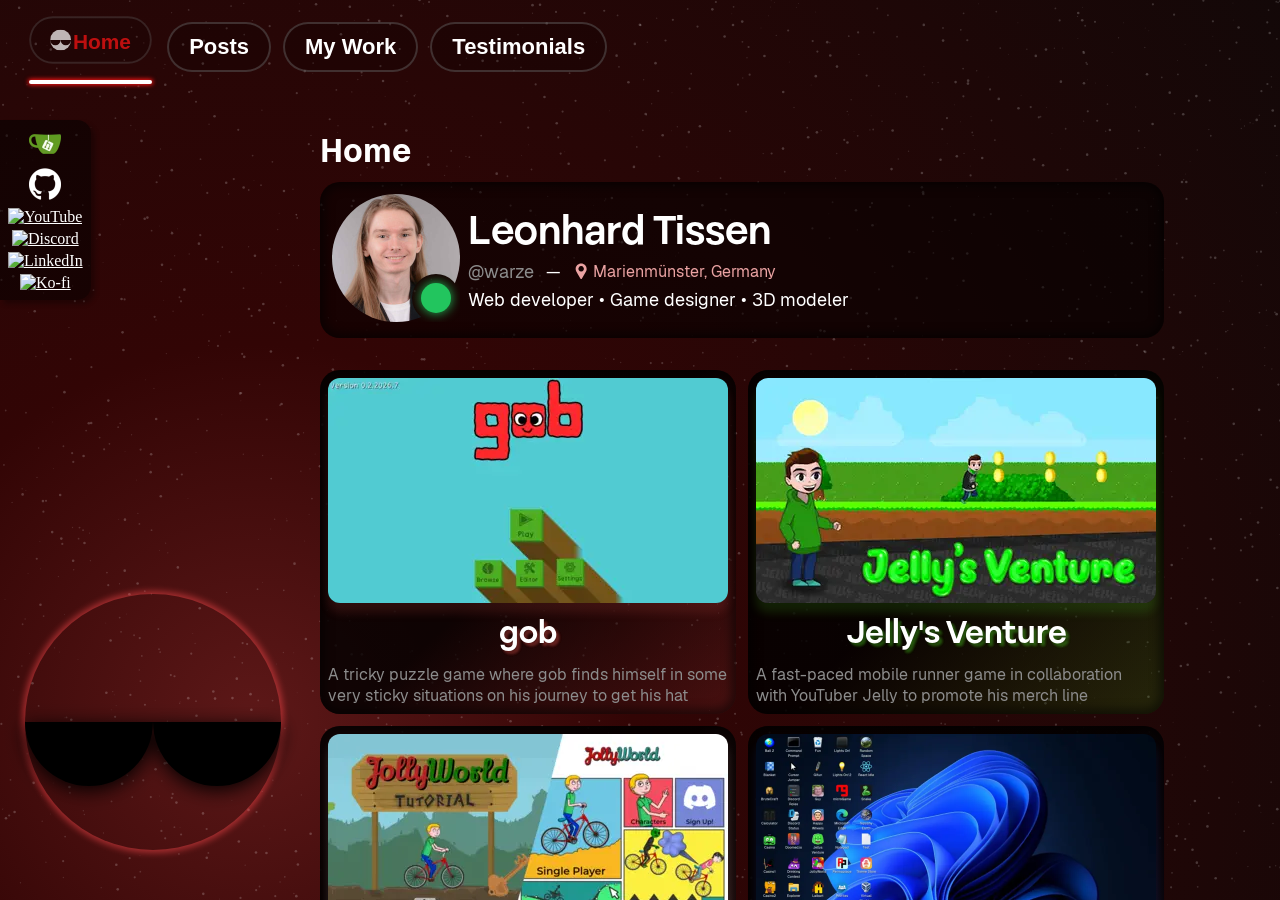
==== commit c1c1133d: "Temporarily hid gallery" ====
--- a/index.html
+++ b/index.html
@@ -1 +1 @@
-<!DOCTYPE html><html lang="en"><head><meta charset='utf-8'><meta http-equiv='X-UA-Compatible' content='IE=edge'><title>🎩 Warze.org 🌹</title><meta name='viewport' content='width=device-width, initial-scale=1'><style>:root {--highlight: rgb(255, 20, 20);--newspost: #ff38a5;--bio: #449eff;--botpost: #aa13be;}@font-face {font-family: "Geist";src: url('/fonts/Geist-Regular.woff2') format("woff2");font-weight: 400;font-display: swap;}@font-face {font-family: "Geist";src: url('/fonts/Geist-Bold.woff2') format("woff2");font-weight: 700;font-display: swap;}@font-face {font-family: Mosvita;src: url('/fonts/Mosvita-Bold.woff') format('woff2')}h1 {font-family: 'Mosvita', sans-serif;}h2, p, span {font-family: 'Geist', sans-serif;}h1, h2 {font-weight: 700;}/* Chrome */::-webkit-scrollbar {width: 10px;}::-webkit-scrollbar-track {background-color: #f1f1f1;}::-webkit-scrollbar-thumb {background-color: var(--highlight);border-radius: 5px;}* {scrollbar-width: auto;scrollbar-color: var(--highlight) #f1f1f1;transition: filter 0.3s;background-color: transparent;border: none;box-sizing: border-box;color: white;}body {margin: 0;padding: 0;overflow: hidden;background-size: cover;background-color: black;}#titleText {text-transform: capitalize;}#titleCursor {animation: blink 0.4s infinite;display: none;width: 4px;height: 0.8em;background-color: white;margin-left: 5px;transform: translateY(0.15em);}@keyframes blink {0% {opacity: 1;}50% {opacity: 0.4;}100% {opacity: 1;}}main {position: fixed;top: 130px;left: 320px;width: calc(100% - 360px);height: calc(100% - 130px);overflow-y: auto;}@media screen and (max-width: 1150px) {main {left: 60px;width: calc(100% - 70px);top: 100px;height: calc(100vh - 80px);}}section {transition: opacity 0.15s;position: absolute;top: 40px;left: 0;}section.hidden {display: none !important;pointer-events: none;}@media screen and (max-width: 600px) {section {padding-bottom: 100px;}}.roundedButton {border-radius: 25px;height: 50px;font-size: 22px;background-color: rgba(0, 0, 0, 0.187);border: 2px solid rgba(119, 119, 119, 0.379);padding: 10px 20px;margin-inline: 6px;cursor: pointer;transition: border-color 0.3s, letter-spacing 0.5s, color 0.3s;font-weight: 700;}.roundedButton.selectedCategory {color: var(--highlight);}.roundedButton #warzeOrgLogo {height: 22px;width: 22px;margin-right: 2px;transform: translateY(2px);}.roundedButton:hover {border-color: rgba(255, 255, 255, 0.8);}#title {font-family: "Mosvita", sans-serif;}@media screen and (max-width: 800px) {main {#title {position: fixed;transform: translate(24px, -80px);}section {transform: translateY(-50px);}}}@media screen and (max-width: 600px) {main {#title {transform: translate(74px, -80px);}}}</style><style>#earthContainer {position: fixed;top: calc(100vh - 306px);left: 25px;border-radius: 50%;box-shadow: 0 0 6px 3px rgba(34, 140, 253, 0.5);animation: earth 5s ease-in-out infinite alternate;width: 256px;height: 256px;display: none;#earth {transition: all 0.3s;box-shadow: 0px 0px 0px 0px rgba(0, 0, 0, 0.5);}#earthSunglasses {transition: all 0.3s;}&:hover #earth {transform: scale(1.02);box-shadow: 0 0 7px 4px rgba(34, 140, 253, 0.7);}&:hover #earthSunglasses {transform: scale(1.05);filter: drop-shadow(0 6px 15px rgba(0, 0, 0, 1));}}#earth {border-radius: 50%;}#earthSunglasses {position: absolute;top: 0;left: 0;transition: opacity 0.15s;filter: drop-shadow(0 4px 10px rgba(0, 0, 0, 1));}@keyframes earth {0% {transform: translate(15px, -12px);}100% {transform: translate(-5px, 5px);}}@media screen  and (max-width: 1150px) {#earthContainer {display: none !important;}}.background {position: fixed;top: 0;left: 0;width: 100%;height: 100%;pointer-events: none;z-index: -5;object-fit: cover;transition: opacity 0.5s;}.currentBackground {z-index: -3;}.stars {position: fixed;top: 0;left: 0;z-index: -1;pointer-events: none;transition: transform 0.6s ease-in-out;}</style><style>nav {position: fixed;top: 0;left: 0;margin: 20px;user-select: none;}#navUnderline {position: fixed;top: 0;left: 0;height: 4px;background-color: white;transition: width 0.3s ease-out, left 0.3s ease-out;border-radius: 2px;z-index: 2;box-shadow: 0px 0px 4px 1px var(--highlight);}#navBarMobile {display: none;}#navBarLauncher {position: fixed;top: 20px;left: 20px;cursor: pointer;svg {pointer-events: none;}}@media screen and (max-width: 800px) {#navBarDesktop {display: none;}#navBarMobile {display: block;}}#navBarDrawer {position: fixed;top: 0;left: 0;width: 100vw;z-index: 3;background-color: rgba(0, 0, 0, 0.8);padding-block: 20px;box-shadow: 0 0 10px 5px rgba(0, 0, 0, 0.6);transition: top 0.3s ease-out, opacity 0.3s ease-out;}#navBarDrawer button {display: block;font-size: 24px;margin-block: 8px;padding-block: 20px;width: 100%;cursor: pointer;text-align: left;}#navBarDrawer button:hover {background-color: rgba(255, 255, 255, 0.2);}#navBarDrawer button::before {content: '•';margin-right: 8px;}#navBarDrawer.tuckedAway {top: -100px;opacity: 0;pointer-events: none;}.category {transition: all 0.3s;font-weight: 700;}#navBarDesktop .selectedCategory {opacity: 0.7;pointer-events: none;transform: translateY(-5px) scale(0.95);box-shadow: rgba(0, 0, 0, 0.5), 0px 4px 5px rgba(0, 0, 0, 0.4);color: var(--highlight);}#navBarMobile .selectedCategory {opacity: 0.7;color: var(--highlight);background-color: rgb(0 0 0 / 0.8) !important;}#subnav {margin-top: 12px;padding: 8px;display: flex;button {text-wrap: nowrap;}}@media screen and (max-width: 650px) {#subnav {flex-direction: column;gap: 8px;}.selectedSubCategory {transform: none !important;}}</style><style>#wartOSscr {width: 100%;max-height: 50vh;border-radius: 8px;box-shadow: 4px 5px 9px 0px rgba(0, 0, 0, 0.5);display: block;margin-block: 8px;}#hero {display: flex;flex-direction: row;align-items: center;margin-top: 12px;padding: 12px;background-color: rgba(0, 0, 0, 0.5);border-radius: 20px;box-shadow: inset 0 0 10px 5px rgba(0, 0, 0, 0.5);gap: 8px;#heroInfo {#heroName {font-size: 40px;margin: 0;}#heroHandle {font-size: 18px;margin: 0;color: rgb(140, 140, 140);}#heroSkills {font-size: 18px;}}}#heroAvatar {position: relative;#greenCircle {position: relative;filter: drop-shadow(0 0 6px #22c55e);animation: greenCirclePulse 1s ease-in-out infinite alternate;}}@keyframes greenCirclePulse {from {filter: drop-shadow(0 0 4px #22c55e);}to {filter: drop-shadow(0 0 8px #22c55e);}}@media screen and (max-width: 345px) {#hero {flex-direction: column;align-items: center;#heroInfo {text-align: center;}}}#heroInfoContainer {display: flex;gap: 12px;align-items: center;#heroLocationContainer {display: flex;gap: 4px;align-items: center;text-decoration: none;#heroLocation {color: #eba3a3;text-align: left;}&:hover img {animation: bounce 0.6s ease-in-out;}}}@keyframes bounce {0% {transform: translateY(0px);}30% {transform: translateY(-5px) scale(0.9, 1.1);}60% {transform: translateY(2px) scale(1.2, 0.8);}85% {transform: translateY(-1px) scale(0.9, 1.1);}100% {transform: translateY(0px);}}@media screen and (max-width: 500px) {#heroInfoContainer {flex-direction: column;#heroInfoDivider {margin-block: -20px;opacity: 0;}}}#heroPosts {display: flex;gap: 12px;flex-wrap: wrap;margin-block: 32px;width: 844px;}.heroPost {border-radius: 20px;padding: 8px;background: linear-gradient(-45deg, var(--highlight) 0%, rgba(0, 0, 0, 0.8) 50%);display: flex;text-decoration: none;box-shadow: inset 0 0 10px 5px rgba(0, 0, 0, 0.5);flex-direction: column;align-items: center;width: min(416px, 100%);position: relative;.description {color: rgb(140, 140, 140);}.heroVideoContainer {cursor: pointer;display: flex;position: relative;aspect-ratio: 1920 / 1080;width: 100%;video {display: none;}img, video {max-width: min(400px, 100%);border-radius: 12px;margin: 0;padding: 0;position: absolute;top: 0;left: 0;}img {box-shadow: 0px 10px 10px var(--highlight);}.hovertext {background-color: #22c55e;color: white;text-shadow: 1px 1px 2px black;padding: 4px;border-radius: 12px;bottom: 0px;right: 0px;position: absolute;opacity: 0;transition: all 0.3s;}}h1 {margin-block: 0.25em;text-shadow: 3px 3px 3px var(--highlight),3px 3px 3px var(--highlight),3px 3px 3px var(--highlight);}&:hover img {display: none;}&:hover video {display: block;width: 100%;height: 100%;object-fit: cover;border-radius: 8px;pointer-events: none;}&:hover .hovertext {opacity: 1;transform: translate(-8px, -8px);box-shadow: 1px 1px 3px rgba(0, 0, 0, 0.5);}}@media screen and (max-width: 1200px) {#heroPosts {width: 100%;align-items: center;justify-content: center;}#home {width: 100%;display: flex;flex-direction: column;align-items: center;}}</style><style>aside {position: fixed;left: 0;top: 120px;background-color: rgba(0, 0, 0, 0.5);border-radius: 0 14px 14px 0;box-shadow: 4px 4px 5px rgba(0, 0, 0, 0.3);display: flex;flex-direction: column;align-items: center;gap: 4px;padding: 8px;}aside img {width: 32px;height: 32px;transition: transform 0.3s;}aside a, footer a {position: relative;}aside p, footer p {position: absolute;left: 0px;top: 0px;transition: opacity 0.3s, transform 0.3s;opacity: 0;pointer-events: none;white-space: nowrap;font-weight: 800;text-shadow: 1px 1px 1px rgba(0, 0, 0, 1);margin-block: 2px;}aside img:hover + p {opacity: 1;transform: translateX(40px);}aside img:hover, footer img:hover {transform: scale(1.2);}@media screen and (max-width: 600px) {aside {display: none !important;}main {left: 10px;width: calc(100% - 20px);}}footer {position: fixed;bottom: 0px;right: 0;padding-block: 12px;display: none;gap: 4px;text-decoration: none;width: 100%;justify-content: right;padding-right: 20px;background: linear-gradient(0deg, #000000, #00000000);img {width: 48px;height: 48px;margin-right: 8px;transition: transform 0.3s;filter: drop-shadow(0 0 4px #000000);}a p {opacity: 0;}}@media screen and (max-width: 600px) {footer {display: flex;}}@media screen and (max-width: 500px) {footer {justify-content: space-evenly;padding-right: 0;}footer img {width: 9vw;height: 9vw;margin-right: 0;}}</style><style>.testimonial {    background-color: rgba(0 0 0 / 0.5);    border-radius: 20px;    box-shadow: inset 0 0 10px 5px rgba(0, 0, 0, 0.5), 4px 4px 5px rgba(0, 0, 0, 0.3);    padding: 12px;    display: flex;    text-decoration: none;    margin-block: 12px;    position: relative;    max-width: 754px;    .name {        color: rgb(190 190 190);        text-decoration: underline;        &::before {            content: '@';        }    }    p {        font-size: 16px;        margin: 2px 0    }    .avatar {        width: 48px;        height: 48px;        border-radius: 50%;        margin-right: 8px;    }}#testimonialfooter {    margin-block: 24px;}@media screen and (max-width: 600px) {    .testimonial div img {        width: 50%;    }}</style><style>section[data-sectionid="bio"] {margin-block: 20px;padding: 20px;background-color: rgba(0, 0, 0, 0.5);box-shadow: inset 0 0 10px 5px rgba(0, 0, 0, 0.5), 4px 4px 5px rgba(0, 0, 0, 0.3);border-radius: 20px;display: flex;}section[data-sectionid="bio"] #bioImgLarge {max-width: 130px;max-height: 396px;margin-right: 8px;}section[data-sectionid="bio"] #bioImgSmall {display: none;max-height: 320px;max-width: min(320px, 100%);border-radius: 50%;box-shadow: 0 0 10px 10px rgba(7, 48, 69, 0.5);}section[data-sectionid="bio"] h1 {text-align: center;}section[data-sectionid="bio"] p {margin-block: 0.5em;}section[data-sectionid="bio"] a {color: var(--bio);}@media screen and (max-width: 1150px) {section[data-sectionid="bio"] #bioImgLarge {display: none;}section[data-sectionid="bio"] #bioImgSmall {display: block;}section[data-sectionid="bio"] {flex-direction: column;align-items: center;}}</style><style>section[data-sectionid="gallery"] {    p {        max-width: 700px;    }        .artist {        background-color: rgb(0 0 0 / 0.3);        box-shadow: inset 0 0 10px 5px rgba(0, 0, 0, 0.5), 4px 4px 5px rgba(0, 0, 0, 0.3);        padding: 12px;        border-radius: 20px;        margin-block: 24px;        max-width: 700px;                .header {            display: flex;            justify-content: space-between;            h1 {                margin-bottom: 12px;                                &::before {                    content: '@';                }            }            img {                height: 32px;                width: 32px;                transition: transform 0.3s;                cursor: pointer;                &:hover {                    transform: scale(1.15);                }            }        }                .art {            display: flex;            flex-wrap: wrap;            justify-content: space-between;            align-items: center;            img {                cursor: pointer;                max-height: 200px;                max-width: 100%;            }        }    }}@media screen and (max-width: 600px) {    section[data] {        .artist {            .art {                img {                    max-height: 140px;                }            }        }    }}</style><style>:root {--line: rgb(212, 153, 183);--year: rgb(184, 33, 176);}section[data-sectionid="posts"] {padding-left: 20px;margin-left: 20px;border-left: 3px solid var(--line);background: linear-gradient(90deg, rgba(212, 153, 183, 0.15), #00000000 20px);.post::before {content: '';position: absolute;top: 60px;right: 100%;width: 30px;height: 3px;background-color: var(--line);}.year {color: var(--line);position: relative;cursor: pointer;&::before {content: "";margin-right: 8px;width: 14px;height: 14px;background-color: var(--year);border-radius: 50%;position: absolute;left: -28px;top: 10px;outline: 3px solid var(--line);}&:hover {animation: dotBounce 0.5s ease-in-out;}&:hover::before {animation: dotBounce2 0.5s ease-in-out;}}}@keyframes dotBounce {0% {transform: translateX(0px);}20% {transform: translateX(13px);}40% {transform: translateX(-9px);}60% {transform: translateX(2px);}80% {transform: translateX(-1px);}100% {transform: translateX(0px);}}@keyframes dotBounce2 {0% {transform: translateX(0px);}20% {transform: translateX(-13px);}40% {transform: translateX(7px);}60% {transform: translateX(0px);}80% {transform: translateX(0px);}100% {transform: translateX(0px);}}.post {margin-block: 20px;margin-left: 10px;margin-right: 20px;padding: 20px;background-color: rgba(0, 0, 0, 0.5);padding-left: 25px;box-shadow: inset 0 0 10px 5px rgba(0, 0, 0, 0.5), 4px 4px 5px rgba(0, 0, 0, 0.3);border-radius: 20px;position: relative;max-width: 1200px;.links {top: 0;right: 0;position: absolute;display: flex;gap: 6px;align-items: center;justify-content: right;height: 28px;margin: 12px 12px;z-index: 2;a {width: 28px;height: 28px;}}h1 {display: flex;align-items: center;gap: 6px;max-width: 600px;a {text-decoration: none;display: flex;align-items: center;justify-content: center;}}}#discordbots .post::before {background-color: var(--botpost);box-shadow: 0px 0px 4px var(--botpost);}h1 {font-size: 2em;margin: 0px;}p {font-size: 1.4em;margin-block: 0.3em;font-weight: 500;}.timestamp {font-size: 1em;font-weight: 500;color: rgba(255, 255, 255, 0.7);}.post .cover {width: clamp(140px, 100%, 460px);aspect-ratio: 16 / 9;border: none;object-fit: cover;border-radius: 10px;}@media screen and (max-width: 1150px) {.post {padding-left: 20px;h1 {font-size: 1.6em;font-weight: 700;}p {font-size: 1.2em;}}}@media screen and (min-width: 1450px) {section[data-sectionid="posts"], section[data-sectionid="discordbots"] {width: 100%;}.post:has(.cover) {min-height: 330px;}.post h1, .post p {max-width: 550px;}.post .cover {position: absolute;right: 20px;top: 50px;}}.thumb {cursor: pointer;}.titleIcon {width: 28px;}</style><style>:root {--game: rgb(114, 33, 184);--gameline: rgb(184, 153, 212);}#mywork {width: 100%;}#games {max-width: 800px;.gameCategoryContainer {border-left: 3px solid var(--gameline);padding-left: 20px;position: relative;margin-left: 10px;background: linear-gradient(90deg, rgba(184, 153, 212, 0.15), #00000000 20px);h2 {line-height: 14px;color: var(--gameline);cursor: pointer;position: relative;&::before {content: "";position: absolute;top: 0;left: -28.5px;width: 14px;height: 14px;background-color: var(--game);border-radius: 50%;outline: 3px solid var(--gameline);}&:hover {animation: dotBounce 0.5s ease-in-out;}&:hover::before {animation: dotBounce2 0.5s ease-in-out;}}}}.gamegrid {display: flex;flex-direction: row;flex-wrap: wrap;gap: 12px;}.gamegrid a {border-radius: 16px;height: 180px;width: 180px;background-color: rgba(0, 0, 0, 0.5);display: flex;flex-direction: column;justify-content: center;text-decoration: none;gap: 6px;padding: 2px;transition: background-color 0.15s;box-shadow: inset 0 0 10px 5px rgba(0, 0, 0, 0.5);transition: all 0.15s ease-out;position: relative;&:hover {transform: translate(-5px, -5px);box-shadow: inset 0 0 10px 5px rgba(0, 0, 0, 1),1px 1px rgba(10, 10, 10, 1),2px 2px rgba(10, 10, 10, 1),3px 3px rgba(10, 10, 10, 1),4px 4px rgba(10, 10, 10, 1),5px 5px rgba(10, 10, 10, 1),6px 6px 1px rgba(0, 0, 0, 0.1),7px 7px 2px rgba(0, 0, 0, 0.1),8px 8px 3px rgba(0, 0, 0, 0.1),9px 9px 4px rgba(0, 0, 0, 0.1),10px 10px 5px rgba(0, 0, 0, 0.1);}&::before {content: "";position: absolute;top: 0;left: 0;width: 100%;height: 100%;background: linear-gradient(310deg, var(--gamecolor), rgb(0, 0, 0, 0) 80%);border-radius: 16px;z-index: -1;}}.gamegrid a:hover {background-color: rgba(65, 65, 65, 0.7);}.gamegrid a img {height: 100px;width: 100px;margin-inline: auto;border-radius: 6px;}.gamegrid a h1 {font-size: 28px;text-align: center;line-height: 26px;}@media screen and (max-width: 650px) {.gamegrid {justify-content: center;a {width: 27vw;height: 27vw;img {height: 17vw;width: 17vw;}h1 {font-size: 3.8vw;line-height: 3.5vw;}}}}@media screen and (max-width: 450px) {.gamegrid {a {width: 40vw;height: 40vw;img {height: 26vw;width: 26vw;}h1 {font-size: 5.8vw;line-height: 5.5vw;}}}}.subCategory {transition: all 0.3s;}.selectedSubCategory {color: var(--highlight);transform: translateY(-5px) scale(0.95);pointer-events: none;}.subCategorySection.hidden {display: none;}.modelContainer {border-radius: 12px;background-color: rgba(0, 0, 0, 0.5);box-shadow: inset 0 0 10px 5px rgba(0, 0, 0, 0.5);padding: 10px;text-align: center;position: relative;overflow: hidden;img {width: 220px;height: 220px;cursor: pointer;transition: transform 0.3s;&:hover {transform: scale(1.1);}}p {font-size: min(14px, 3vw);color: rgb(200, 200, 200);}.comment {position: absolute;top: 0;right: 0;font-size: 12px;color: rgb(200, 200, 200);padding: 4px;border-radius: 4px;margin: 0;}}#modelsFlex {display: flex;flex-wrap: wrap;gap: 8px;}@media screen and (max-width: 1150px) {.modelContainer img {width: 20vw;height: 20vw;}}@media screen and (max-width: 900px) {#modelsFlex {justify-content: center;.modelContainer img {width: 25vw;height: 25vw;}}}@media screen and (max-width: 600px) {#modelsFlex {gap: 4px;}#modelsFlex .modelContainer img {width: 35vw;height: 35vw;}}.commentContainer {display: flex;gap: 12px;margin-block: 20px;img {filter: drop-shadow(0 0 4px rgba(0, 0, 0, 1));}.comment {padding: 12px;border-radius: 12px;background-color: rgba(0, 0, 0, 0.5);box-shadow: inset 0 0 10px 5px rgba(0, 0, 0, 1);max-width: 600px;margin-block: 12px;position: relative;&::before {content: "";position: absolute;left: -25px;top: 38px;width: 0;height: 0;border-top: 20px solid transparent;border-bottom: 0px solid transparent;border-right: 25px solid rgba(0, 0, 0, 0.5);filter: drop-shadow(-2px 0 2px rgba(0, 0, 0, 1));}}}@media screen and (max-width: 600px) {.commentContainer {img {display: none;}.comment::before {display: none;}}}</style><link rel="manifest" href="/site.webmanifest"><script src="https://cdnjs.cloudflare.com/ajax/libs/viewerjs/1.11.7/viewer.min.js" integrity="sha512-lZD0JiwhtP4UkFD1mc96NiTZ14L7MjyX5Khk8PMxJszXMLvu7kjq1sp4bb0tcL6MY+/4sIuiUxubOqoueHrW4w==" crossorigin="anonymous" referrerpolicy="no-referrer" defer></script><link rel="stylesheet" href="https://cdnjs.cloudflare.com/ajax/libs/viewerjs/1.11.7/viewer.min.css" integrity="sha512-vRbASHFS0JiM4xwX/iqr9mrD/pXGnOP2CLdmXSSNAjLdgQVFyt4qI+BIoUW7/81uSuKRj0cWv3Dov8vVQOTHLw==" crossorigin="anonymous" referrerpolicy="no-referrer" defer/><meta name="title" content="Warze.org"><meta name="description" content="The homepage of Leonhard Tissen to showcase his development projects. Keep in touch with recent game releases, check out projects or contact Leonhard Tissen."><meta name="keywords" content="wartos, warze, leonhard tissen, homepage, leonhard, tissen, youtube, warzeegg, warzeorg, warzedev, web developer, portfolio, game developer, game development, web development, full stack development, full stack developer, javascript"><meta name="robots" content="index, follow"><meta http-equiv="Content-Type" content="text/html; charset=utf-8"><meta name="language" content="English"><meta name="revisit-after" content="1 days"><meta name="author" content="Leonhard Tissen"><meta property="og:type" content="website"><meta property="og:url" content="https://home.warze.org"><meta property="og:title" content="Warze.org"><meta property="og:description" content="The homepage of Leonhard Tissen to showcase his development projects. Keep in touch with recent game releases, check out projects or contact Leonhard Tissen."><meta property="og:image" content="https://home.warze.org/meta.png"><meta name="twitter:card" content="summary_large_image"><meta name="twitter:site" content="@warze"><meta name="twitter:creator" content="@warze"><meta name="twitter:url" content="https://home.warze.org/"><meta name="twitter:title" content="Warze.org"><meta name="twitter:description" content="The homepage of Leonhard Tissen to showcase his development projects. Keep in touch with recent game releases, check out projects or contact Leonhard Tissen."><meta name="twitter:image" content="https://home.warze.org/meta.png"><meta name="theme-color" content="#FF2323"></head><body><!-- Navigation Bar --><div id="navBarDesktop"><nav><button class="roundedButton category selectedCategory" data-category="home" aria-label="Home"><svg width="22" height="22" viewBox="0 0 4 4" id="warzeOrgLogo"><mask id="glasses"><rect x="0" y="0" width="4" height="4" fill="white"></rect><path d="M 0 2 A 1 1, 0, 0, 0, 2 2 L 1 2 Z" fill="black"></path><path d="M 2 2 A 1 1, 0, 0, 0, 4 2 L 1 2 Z" fill="black"></path></mask><circle cx="2" cy="2" r="2" mask="url(#glasses)" fill="white"></circle></svg>Home</button><button class="roundedButton category" data-category="posts" aria-label="Posts">Posts</button><button class="roundedButton category" data-category="mywork" aria-label="My Work">My Work</button><button class="roundedButton category" data-category="testimonials" aria-label="Testimonials">Testimonials</button><!-- <button class="roundedButton category" data-category="bio" aria-label="Bio">Bio</button> --><button class="roundedButton category" data-category="gallery" aria-label="Gallery">Gallery</button></nav><div id="navUnderline"></div></div><div id="navBarMobile"><button id="navBarLauncher" aria-label="Navigation Menu"><svg width="40" height="40" viewBox="0 0 16 16"><path d="M 2,4 14,4 M 2,8 14,8 M 2,12 14,12 " stroke="white" stroke-width="2" stroke-linecap="round"></path></svg></button><div id="navBarDrawer" class="tuckedAway"><button class="category selectedCategory" data-category="home">Home</button><button class="category" data-category="posts">Posts</button><button class="category" data-category="mywork">My Work</button><button class="category" data-category="testimonials">Testimonials</button><!-- <button class="category" data-category="bio">Bio</button> --><button class="category" data-category="gallery">Gallery</button></div></div><!-- Main Content --><main><h1 id="title"><span id="titleText">Home</span><div id="titleCursor"></div></h1><section data-sectionid="home"><div id="hero"><div id="heroAvatar" data-full="/about/leonhardtissen.jpg"><svg width="128" height="128" viewBox="0 0 128 128"><defs><mask id="avatarMask"><rect width="100%" height="100%" fill="black"/><circle cx="64" cy="64" r="64" fill="white"/><circle cx="104" cy="104" r="24" fill="black"/></mask></defs><image href="/about/leonhardtissen256x256.jpg" x="0" y="0" width="128" height="128" preserveAspectRatio="xMidYMid slice" mask="url(#avatarMask)"/><circle id="greenCircle" cx="104" cy="104" r="15" fill="#22c55e"/></svg></div><div id="heroInfo"><h1 id="heroName">Leonhard Tissen</h1><div id="heroInfoContainer"><span id="heroHandle">@warze</span><span id="heroInfoDivider"> — </span><a id="heroLocationContainer" href="https://www.google.com/maps/place/37696+Marienm%C3%BCnster/"><img src="/icons/location.svg" width="16" alt="Location"><span id="heroLocation">Marienmünster, Germany</span></a></div><p id="heroSkills">Web developer • Game designer • 3D modeler</p></div></div><div id="heroPosts"><a class="heroPost" href="https://gob.warze.org" style="--highlight: #ff5e5b20"><div class="heroVideoContainer"><img src="/videos/gobthumbnail.webp" alt="gob Title Screen" fetchpriority="high"><video muted playsinline preload="none"><source data-src="/videos/gobpreviewsmall.mp4" type="video/mp4"></video><span class="hovertext">Play!</span></div><h1>gob</h1><span class="description">A tricky puzzle game where gob finds himself in some very sticky situations on his journey to get his hat</span></a><a class="heroPost" href="https://poki.com/en/g/jelly-venture" style="--highlight: #57ff2420"><div class="heroVideoContainer"><img src="/videos/jellyventurethumbnail.webp" alt="Jelly's Venture Promotional Art" fetchpriority="high"><video muted playsinline preload="none"><source data-src="/videos/jellyventurepreviewsmall.mp4" type="video/mp4"></video><span class="hovertext">Play!</span></div><h1>Jelly's Venture</h1><span class="description">A fast-paced mobile runner game in collaboration with YouTuber Jelly to promote his merch line</span></a><a class="heroPost" href="https://jollyworld.app" style="--highlight: #ffffff20"><div class="heroVideoContainer"><img src="/videos/jollyworldthumbnail.webp" alt="JollyWorld Title Screen and Tutorial" fetchpriority="high"><video muted playsinline preload="none"><source data-src="/videos/jollyworldpreviewsmall.mp4" type="video/mp4"></video><span class="hovertext">Play!</span></div><h1>JollyWorld</h1><span class="description">Dive into this gore-y sandbox sports game with infinite possibilities through user-generated content</span></a><a class="heroPost" href="https://wartos.warze.org" style="--highlight: #1266fd20"><div class="heroVideoContainer"><img src="/wartos/preview.webp" alt="WartOS Screenshot" fetchpriority="high"><video muted playsinline preload="none"><source data-src="/videos/wartospreviewsmall.mp4" type="video/mp4"></video><span class="hovertext">Visit!</span></div><h1>WartOS</h1><span class="description">Browse all of my projects in an immersive OS-like experience with floating windows</span></a><a class="heroPost" href="https://warze.org/permaplace" style="--highlight: #ff808020"><div class="heroVideoContainer"><img src="/videos/permaplacethumbnail.webp" alt="Permaplace Thumbnail" fetchpriority="high"><video muted playsinline preload="none"><source data-src="/videos/permaplacepreviewsmall.mp4" type="video/mp4"></video><span class="hovertext">Visit!</span></div><h1>Permaplace</h1><span class="description">The place where every pixel lasts a lifetime. Solidify your art on a giant canvas or create rooms with others.</span></a></div></section><section data-sectionid="posts" class="hidden" style="opacity: 0"><h2 class="year">2026</h2><div class="post"><span class="timestamp">Feb 16, 2026</span><h1><div class="links"><a href="https://icecream.warze.org"><img class="titleIcon" src="/icons/site.svg" alt="Play Ice Cream Parlor"></a><a href="https://gitea.warze.org/warzeCasinoBot"><img class="titleIcon" src="/icons/git.svg" alt="Ice Cream Parlor on Gitea"></a></div>Releasing Ice Cream Parlor</h1><p>A few years ago I worked on a prototype for an ice cream serving game.</p><p>Because I found it so fun and addicting, I picked it back up and released it on my site!</p><img class="cover" src="/news/icecream.webp" data-full="/news/icecream.png" alt="Ice Cream Parlor"></div><div class="post"><span class="timestamp">Jan 4, 2026</span><h1><div class="links"><a href="https://home.warze.org/#mywork.models"><img class="titleIcon" src="/icons/site.svg" alt="Check out my models"></a></div>Check out Plompy</h1><p>I've been making lots of custom models for Minecraft using Blockbench in my own time and for clients.</p><p>Plompy is my first custom mob that works using <a href="https://modrinth.com/mod/entity-model-features/versions">EMF</a> and <a href="https://modrinth.com/mod/entitytexturefeatures">ETF</a> and based off a real bat-eared fox</p><img class="cover" src="/news/plompy.webp" data-full="/news/plompy.png" alt="Plompy the Fox, a custom model for Minecraft"></div><h2 class="year">2025</h2><div class="post"><span class="timestamp">Apr 9, 2025</span><h1><div class="links"><a href="https://brutecraft.warze.org"><img class="titleIcon" src="/icons/site.svg" alt="Try out Brutecraft"></a><a href="https://gitea.warze.org/brutecraft"><img class="titleIcon" src="/icons/git.svg" alt="BruteCraft on Gitea"></a></div>My new Tool: BruteCraft</h1><p>BruteCraft is a helpful tool for <a href="https://wynncraft.com">WynnCraft</a> that helps with a pretty complicated system in the game: Crafting.</p><p>In WynnCraft, you can combine hundreds of different items to create gear and consumables with purposes ranging from combat, movement, survivability and more.</p><p>BruteCraft helps you figure out the best combination of items to yield the best result possible using a evolutionary algorithm.</p><img class="cover" src="/news/brutecraft.webp" data-full="/news/brutecraft.png" alt="BruteCraft"></div><h2 class="year">2024</h2><div class="post"><span class="timestamp">May 6, 2024</span><h1><div class="links"><a href="https://blanket.warze.org"><img class="titleIcon" src="/icons/site.svg" alt="Check out BlanketJS"></a><a href="https://gitea.warze.org/blanketJs"><img class="titleIcon" src="/icons/git.svg" alt="Ice Cream Parlor on Gitea"></a></div>My new App: BlanketJS</h1><p>Listen to ambient sounds, mix them together and adjust their volumes.</p><p>Set it and forget it, this will increase your productivity, as it does mine.</p><a href="https://blanket.warze.org"><img class="cover" src="/news/blanket.webp" data-full="/news/blanket.png" alt="BlanketJs"></a></div><div class="post"><span class="timestamp">March 6, 2024</span><h1>A fresh coat of paint</h1><p>Warze.org just got a new landing page, you're seeing it right now!</p><p>This is more mobile friendly and improves SEO while simultaneously being flashy.</p></div><div class="post"><span class="timestamp">February 3, 2024</span><h1><div class="links"><a href="https://lightson2.warze.org"><img class="titleIcon" src="/icons/site.svg" alt="Play Lights on! 2"></a><a href="https://gitea.warze.org/lightsOn2"><img class="titleIcon" src="/icons/git.svg" alt="Lights on! 2 on Gitea"></a></div>My new Puzzle Game: Lights on! 2</h1><p>"Lights On! 2" is a sequel project I've made in just 3 days. All you have to do is place light bulbs throughout the room and make sure all of it is illuminated.</p><img class="cover thumb" src="/news/lightson2.jpg" data-video="CsbU1txftRc"></div><div class="post"><span class="timestamp">January 27, 2024</span><h1><div class="links"><a href="https://gitea.warze.org/discordOllama"><img class="titleIcon" src="/icons/git.svg" alt="Discord Ollama on Gitea"></a><a href="https://discord.warze.org"><img class="titleIcon" src="/icons/discordwhite.svg" alt="Check out Discord Ollama on my Server"></a></div>Talk with AI on discord</h1><p>I created a discord bot that interfaces with the Ollama API, letting you host LLMs on your own PC.</p><a href="https://gitea.warze.org/discordOllama"><img class="cover" src="/news/discordOllama.webp" data-full="/news/discordOllama.png" alt="Discord Ollama AI Bot"></a></div><div class="post"><span class="timestamp">January 24, 2024</span><h1><div class="links"><a href="https://ball2.warze.org"><img class="titleIcon" src="/icons/site.svg" alt="Play Ball 2"></a><a href="https://gitea.warze.org/ball2Remake"><img class="titleIcon" src="/icons/git.svg" alt="Ball 2 on Gitea"></a></div>My new Platformer Game: Ball 2</h1><p>Ball 2 is a pixel perfect recreation of a really old computer game from my childhood (Released ~2000).</p><p>Jump through 30 levels or create your own with the level editor!</p><p><a href="https://ball2.warze.org">Try out Ball 2 now</a>, the code is on <a href="https://gitea.warze.org/ball2Remake">Gitea</a>.</p><img class="cover thumb" src="/news/ball2.jpg" data-video="72-gRQAK_SU"></div><h2 class="year">2023</h2><div class="post"><span class="timestamp">December 3, 2023</span><h1><div class="links"><a href="https://cssbook.warze.org"><img class="titleIcon" src="/icons/site.svg" alt="View CSS Book"></a><a href="https://gitea.warze.org/cssBook"><img class="titleIcon" src="/icons/git.svg" alt="Ball 2 on Gitea"></a></div>Showing off an animated 3D book in CSS and JS</h1><p>Here's a small project that I recorded myself creating. It's an animated book using beautiful CSS animations.</p><img class="cover thumb" src="/news/cssbook.jpg" data-video="jkKjVyNrjco"></div><div class="post"><span class="timestamp">November 22, 2023</span><h1><div class="links"><a href="https://wartos.warze.org"><img class="titleIcon" src="/icons/site.svg" alt="Boot WartOS"></a><a href="https://gitea.warze.org/wartOS"><img class="titleIcon" src="/icons/git.svg" alt="WartOS on Gitea"></a></div>I rewrote WartOS in VueJS</h1><p>It now features a more streamlined design with more icons, a search system and rich animations.</p><img class="cover thumb" src="/news/wartos.jpg" data-video="7U8Z840xhYc"></div><div class="post"><span class="timestamp">November 14, 2023</span><h1><div class="links"><a href="https://lightson.warze.org"><img class="titleIcon" src="/icons/site.svg" alt="Play Lights on"></a><a href="https://gitea.warze.org/lightsOn"><img class="titleIcon" src="/icons/git.svg" alt="Light on on Gitea"></a></div>My new Puzzle Game: Lights on</h1><p>A remake of a popular puzzle game with more fleshed out puzzle design.</p><p>Can you solve all 14 levels? Turn all the lights on, it shouldn't be that hard... right?</p><p>With each click, adjacent lamps toggle and you have to fiddle around to find the right pattern.</p><img class="cover thumb" src="/news/lightson.jpg" data-video="KjQLdaKSoCA"></div><div class="post"><span class="timestamp">November 6, 2023</span><h1><div class="links"><a href="https://flagquiz.warze.org"><img class="titleIcon" src="/icons/site.svg" alt="Play Flag Quiz"></a><a href="https://gitea.warze.org/flagQuiz"><img class="titleIcon" src="/icons/git.svg" alt="Flag Quiz on Gitea"></a></div>Practice Flags using my new game</h1><p>FlagQuiz is a game where you have to guess the flag of a country. It's a fun way to learn flags and their countries across the world.</p><img class="cover" src="/news/flagQuiz.png" alt="FlagQuiz" data-full="/news/flagQuiz.png"></div><div class="post"><span class="timestamp">November 4, 2023</span><h1><div class="links"><a href="https://discordstatus.warze.org"><img class="titleIcon" src="/icons/site.svg" alt="Create a Discord Status"></a><a href="https://gitea.warze.org/discordEmojiStatus"><img class="titleIcon" src="/icons/git.svg" alt="Flag Quiz on Gitea"></a></div>Create a Discord status out of emojis</h1><p>A VueJS rewrite of a similar project I made in 2021.</p><p>A widely used tool shared across the social media platform Discord to create pixel art out of emoji and use it in messages, statuses, about me or wherever else.</p><a href="https://discordstatus.warze.org"><img class="cover" src="/news/discordstatus.webp" data-full="/news/discordstatus.png" alt="Discord Status"></a> </div><div class="post"><span class="timestamp">June 15, 2023</span><h1><div class="links"><a href="https://jollyworld.app"><img class="titleIcon" src="/icons/site.svg" alt="Play Flag Quiz"></a></div>I enhanced JollyWorld customization</h1><p>By developing a modding tool for <a href="https://jollyworld.app">JollyWorld</a>, I allowed players to easily create their own custom characters.</p><p>It also shows a wide variety of community-created mods that can be downloaded with just a click. Most of which have amassed 10,000+ downloads.</p><img class="cover thumb" src="/news/jollyworld.jpg" data-video="PoCfbDPtJig"></div></section><section data-sectionid="mywork" class="hidden" style="opacity: 0"><div id="subnav"><button class="roundedButton subCategory selectedSubCategory" data-category="games" aria-label="Games">Games</button><!-- <button class="roundedButton subCategory" data-category="websites" aria-label="Websites">Websites</button> --><button class="roundedButton subCategory" data-category="models" aria-label="Blockbench">Blockbench</button><button class="roundedButton subCategory" data-category="discordbots" aria-label="Discord Bots">Discord Bots</button></div><div id="games" class="subCategorySection"><div class="gameCategoryContainer"><h2>Popular Games</h2><div class="gamegrid" data-gamecategory="Popular Games"></div></div><div class="gameCategoryContainer"><h2>Minigames</h2><div class="gamegrid" data-gamecategory="Minigames"></div></div><div class="gameCategoryContainer"><h2>Game Remakes</h2><div class="gamegrid" data-gamecategory="Game Remakes"></div></div></div><!-- <div id="websites" class="subCategorySection hidden"><h2>TBA</h2></div> --><div id="models" class="subCategorySection hidden"><div class="commentContainer"><img src="/about/warzepoint.svg"><p class="comment">Minecraft got me into 3D modeling using Blockbench, with which I enjoyed making custom hats, weapons and other objects for friends and clients. <a href="https://kofi.warze.org">I'm also taking commissions on <span style="color: #FF5E5B">Ko-Fi</span></a>.</p></div><div id="modelsFlex"></div></div><div id="discordbots" class="subCategorySection hidden"><div class="post"><span class="timestamp">June 2, 2024</span><div class="links"><a href="https://gitea.warze.org/discordChannelMerger"><img class="titleIcon" src="/icons/git.svg" alt="Discord Channel Merger on Gitea"></a></div><h1>Discord&#8203;Channel&#8203;Merger</h1><p>Discord Channel Merger is a bot script that takes all messages from multiple channels and sends them in one using webhooks.</p><p>It's a great way to merge channels together without losing any contents.</p></div><div class="post"><span class="timestamp">May 6, 2024</span><div class="links"><a href="https://gitea.warze.org/discordAIChars"><img class="titleIcon" src="/icons/git.svg" alt="Discord AI Characters on Gitea"></a><a href="https://discord.warze.org"><img class="titleIcon" src="/icons/discordwhite.svg" alt="Discord Server"></a></div><h1>Discord&#8203;AI&#8203;Chars</h1><p>Discord AI Chars is a bot that can switch between models and send AI-generated messages via webhooks. It uses the Ollama library to generate the AI responses.</p><p>Users in your server have the ability to create and customize their characters and even have them talk to each other.</p></div><div class="post"><span class="timestamp">February 16, 2024</span><div class="links"><a href="https://gitea.warze.org/messageOfTheHour"><img class="titleIcon" src="/icons/git.svg" alt="Message of the hour on Gitea"></a><a href="https://discord.warze.org"><img class="titleIcon" src="/icons/discordwhite.svg" alt="Discord Server"></a></div><h1>Message of the Hour</h1><p>This bot sends a message in a designated channel every hour. The pool of messages can be from any channel.</p></div><div class="post"><span class="timestamp">February 3, 2024</span><div class="links"><a href="https://gitea.warze.org/oneWordStoryBot"><img class="titleIcon" src="/icons/git.svg" alt="One Word Story on Gitea"></a><a href="https://discord.warze.org"><img class="titleIcon" src="/icons/discordwhite.svg" alt="Discord Server"></a></div><h1>One Word Story</h1><p>This bot allows users to contribute to a story one word at a time. It's a fun way to create a story together.</p></div><div class="post"><span class="timestamp">January 27, 2024</span><div class="links"><a href="https://gitea.warze.org/discordOllama"><img class="titleIcon" src="/icons/git.svg" alt="Discord Ollama on Gitea"></a><a href="https://discord.warze.org"><img class="titleIcon" src="/icons/discordwhite.svg" alt="Discord Server"></a></div><h1>Ollama Chatbot</h1><p>This bot allows you to host and talk with LLMs right on Discord. It's very customizable and supports seeing tokens being generated in real time.</p></div><div class="post"><span class="timestamp">August 30, 2023</span><div class="links"><a href="https://gitea.warze.org/codeBotJS"><img class="titleIcon" src="/icons/git.svg" alt="codeBotJS on Gitea"></a><a href="https://discord.warze.org"><img class="titleIcon" src="/icons/discordwhite.svg" alt="Discord Server"></a></div><h1>Code with JavaScript</h1><p>Code Bot JS is a bot that allows you to run sandboxed JavaScript code in a Discord channel. It's a great way to test out code snippets and share them with others.</p><p>It also has APIs to create images and gifs with user input and even has a web interface at <a href="https://code.warze.org">code.warze.org</a>.</p></div><div class="post"><span class="timestamp">April 28, 2023</span><div class="links"><a href="https://gitea.warze.org/warzeCasinoBot"><img class="titleIcon" src="/icons/git.svg" alt="Warze's Casino Bot on Gitea"></a><a href="https://discord.warze.org"><img class="titleIcon" src="/icons/discordwhite.svg" alt="Discord Server"></a></div><h1>Casino Games</h1><p>Play games, earn currency, open chests and compete with others in a casino-themed bot for Discord.</p><p>It includes various games such as card games, connect 4 and coinflips.</p></div></div></section><section data-sectionid="testimonials" class="hidden" style="opacity: 0"><div class="commentContainer"><img src="/about/warzestretch.svg"><p class="comment">Want to be featured here? Write a message on <a href="https://kofi.warze.org" style="color: #FF5E5B">Ko-Fi</a>, <a href="https://linkedin.warze.org" style="color: #0E76A8">LinkedIn</a> or <a href="https://discord.warze.org" style="color: #7289da">Discord</a>. I appreciate you all for liking my work and supporting me :)</p></div></section><!-- <section data-sectionid="bio" class="hidden" style="opacity: 0"><img id="bioImgLarge" src="/about/leo2_zoom_arrow.webp" alt="Leonhard Tissen"><img id="bioImgSmall" src="/about/leo2_zoom_normal_320px.webp" alt="Leonhard Tissen"><div class="text"><p>Hi, I'm <b>Leo</b>, a <b>software developer</b> from Germany.</p><p>I have over 8 years of experience making <b>games</b>, <b>websites</b>, <b>art</b>, <b>3D models</b> and <b>automation tools</b> for the web.</p><p>I've worked on numerous projects to bring quality applications out there, a lot of which you can view right here, on this website.</p><p>I love making an impact on the web and love helping others to learn coding as it provides a great way to express creativity and solve everyday problems. My greatest passion is to create and share my knowledge with others.</p><p>If you're convinced in any of my skills, feel free to commission me! I can be contacted on any of my socials or via <a href="mailto:contact@warze.org">email</a>.</p><p><a href="mailto:contact@warze.org">contact@warze.org</a></p></div></section> --><section data-sectionid="gallery" class="hidden" style="opacity: 0"><div class="commentContainer"><img src="/about/warzewave.svg" style="transform: scaleX(-1)"><p class="comment" style="max-width: 586px">Over the years, I've received many amazing pieces of art of my character and I felt I needed to show them off. Please check out their respective artists!</p></div><div class="artist"><div class="header"><h1>sadodeer (Tinee)</h1><a href="https://www.instagram.com/notacoff33addict"><img src="/icons/instagram.svg" alt="Follow sadodeer on Instagram"></a></div><p>My significant other and talented artist. Highly recommend checking out their art!</p><div class="art" data-artist="sadodeer"></div></div><div class="artist"><div class="header"><h1>sadobunny (Ghost)</h1><a href="https://bsky.app/profile/did:plc:ffmhxkamcmyfqoqw2g4j5bf3"><img src="/icons/bluesky.svg" alt="Follow sadobunny on Bluesky"></a></div><p>Highly talented and dedicated artist and good friend with a love for good color and lighting. Consider commissioning them!</p><div class="art" data-artist="sadobunny"></div></div><div class="artist"><div class="header"><h1>Amorrya (Amon)</h1><a href="https://discord.com/users/468745216707395594"><img src="/icons/discord.svg" alt="Amorrya on Discord"></a></div><p>Incredibly talented professional artist and generous person!</p><div class="art" data-artist="amorrya"></div></div><div class="artist"><div class="header"><h1>Avtraxi (Rax)</h1><a href="https://x.com/Avtraxi"><img src="/icons/x.svg" alt="Follow Avtraxi on X"></a></div><p>Insanely skilled artist whose art I can highly recommend checking out!</p><div class="art" data-artist="rax"></div></div><div class="artist"><div class="header"><h1>hooch</h1><a href="https://store.steampowered.com/app/3229520/Berry_Berry_Festival/"><img src="/icons/steam.svg" alt="Buy Berry Berry Festival on Steam"></a></div><p>Very talented artist and game developer with a love for character design. Highly recommend checking out their game <b>Berry Berry Festival</b> on Steam!</p><div class="art" data-artist="hooch"></div></div><div class="artist"><div class="header"><h1>dotSepia</h1><div><a href="https://github.com/dotSepia"><img src="/icons/github.webp" alt="Follow dotSepia on GitHub"></a><a href="https://x.com/dotSepia"><img src="/icons/x.svg" alt="Follow dotSepia on X"></a></div></div><p>Very talented artist and knowledgeable technical person. Check them out!</p><div class="art" data-artist="dotsepia"></div></div></section></main><!-- Social media --><aside><a href="https://gitea.warze.org/"><img src="/icons/gitea.webp" alt="Gitea"><p>View my Gitea</p></a><a href="https://github.warze.org/"><img src="/icons/github.webp" alt="GitHub"><p>View my GitHub</p></a><a href="https://youtube.warze.org/"><img src="/icons/youtubesmall.png" alt="YouTube"><p>Subscribe on YouTube</p></a><!-- <a href="https://twitch.warze.org/"><img src="/icons/twitch.png" alt="Twitch"><p>Follow on Twitch</p></a> --><a href="https://discord.warze.org/"><img src="/icons/discord.svg" alt="Discord"><p>Join my Discord server</p></a><!-- <a href="https://bluesky.warze.org/"><img src="/icons/bluesky.svg" alt="Bluesky"><p>Follow on Bluesky</p></a> --><a href="https://linkedin.warze.org/"><img src="/icons/linkedin.svg" alt="LinkedIn"><p>Connect on LinkedIn</p></a><a href="https://kofi.warze.org/"><img src="/icons/kofi.svg" alt="Ko-fi"><p>Support me on Ko-fi</p></a></aside><!-- Footer --><footer></footer><a id="earthContainer" href="https://wartos.warze.org"></a><div class="background currentBackground" id="bgred" style="background-image: radial-gradient(circle at 20% 80%, rgb(93, 24, 24) 0%, rgb(50, 5, 5) 30%, rgb(19, 8, 8) 100%)"></div><div class="background" id="bgpink" style="background-image: radial-gradient(circle at 40% 50%, rgb(93, 24, 52) 0%, rgb(50, 5, 33) 30%, rgb(19, 8, 16) 100%)" ></div><div class="background" id="bgpurple" style="background-image: radial-gradient(circle at 60% 60%, rgb(84, 24, 93) 0%, rgb(41, 5, 50) 30%, rgb(16, 8, 19) 100%)"></div><div class="background" id="bggreen" style="background-image: radial-gradient(circle at 70% 20%, rgb(24, 93, 25) 0%, rgb(13, 50, 5) 30%, rgb(10, 19, 8) 100%)"></div><div class="background" id="bgaqua" style="background-image: radial-gradient(circle at 40% 70%, rgb(24, 93, 91) 0%, rgb(5, 47, 50) 30%, rgb(8, 18, 19) 100%)"></div><div class="background" id="bgblue" style="background-image: radial-gradient(circle at 30% 30%, rgb(24, 42, 93) 0%, rgb(5, 18, 50) 30%, rgb(8, 10, 19) 100%)"></div><div class="background" id="bgmagenta" style="background-image: radial-gradient(circle at 60% 50%, rgb(77, 24, 93) 0%, rgb(35, 5, 50) 30%, rgb(14, 8, 19) 100%)"></div><!-- Scripts --><script src="js/gallery.js"></script><script src='main.js'></script></body></html>+<!DOCTYPE html><html lang="en"><head><meta charset='utf-8'><meta http-equiv='X-UA-Compatible' content='IE=edge'><title>🎩 Warze.org 🌹</title><meta name='viewport' content='width=device-width, initial-scale=1'><style>:root {--highlight: rgb(255, 20, 20);--newspost: #ff38a5;--bio: #449eff;--botpost: #aa13be;}@font-face {font-family: "Geist";src: url('/fonts/Geist-Regular.woff2') format("woff2");font-weight: 400;font-display: swap;}@font-face {font-family: "Geist";src: url('/fonts/Geist-Bold.woff2') format("woff2");font-weight: 700;font-display: swap;}@font-face {font-family: Mosvita;src: url('/fonts/Mosvita-Bold.woff') format('woff2')}h1 {font-family: 'Mosvita', sans-serif;}h2, p, span {font-family: 'Geist', sans-serif;}h1, h2 {font-weight: 700;}/* Chrome */::-webkit-scrollbar {width: 10px;}::-webkit-scrollbar-track {background-color: #f1f1f1;}::-webkit-scrollbar-thumb {background-color: var(--highlight);border-radius: 5px;}* {scrollbar-width: auto;scrollbar-color: var(--highlight) #f1f1f1;transition: filter 0.3s;background-color: transparent;border: none;box-sizing: border-box;color: white;}body {margin: 0;padding: 0;overflow: hidden;background-size: cover;background-color: black;}#titleText {text-transform: capitalize;}#titleCursor {animation: blink 0.4s infinite;display: none;width: 4px;height: 0.8em;background-color: white;margin-left: 5px;transform: translateY(0.15em);}@keyframes blink {0% {opacity: 1;}50% {opacity: 0.4;}100% {opacity: 1;}}main {position: fixed;top: 130px;left: 320px;width: calc(100% - 360px);height: calc(100% - 130px);overflow-y: auto;}@media screen and (max-width: 1150px) {main {left: 60px;width: calc(100% - 70px);top: 100px;height: calc(100vh - 80px);}}section {transition: opacity 0.15s;position: absolute;top: 40px;left: 0;}section.hidden {display: none !important;pointer-events: none;}@media screen and (max-width: 600px) {section {padding-bottom: 100px;}}.roundedButton {border-radius: 25px;height: 50px;font-size: 22px;background-color: rgba(0, 0, 0, 0.187);border: 2px solid rgba(119, 119, 119, 0.379);padding: 10px 20px;margin-inline: 6px;cursor: pointer;transition: border-color 0.3s, letter-spacing 0.5s, color 0.3s;font-weight: 700;}.roundedButton.selectedCategory {color: var(--highlight);}.roundedButton #warzeOrgLogo {height: 22px;width: 22px;margin-right: 2px;transform: translateY(2px);}.roundedButton:hover {border-color: rgba(255, 255, 255, 0.8);}#title {font-family: "Mosvita", sans-serif;}@media screen and (max-width: 800px) {main {#title {position: fixed;transform: translate(24px, -80px);}section {transform: translateY(-50px);}}}@media screen and (max-width: 600px) {main {#title {transform: translate(74px, -80px);}}}</style><style>#earthContainer {position: fixed;top: calc(100vh - 306px);left: 25px;border-radius: 50%;box-shadow: 0 0 6px 3px rgba(34, 140, 253, 0.5);animation: earth 5s ease-in-out infinite alternate;width: 256px;height: 256px;display: none;#earth {transition: all 0.3s;box-shadow: 0px 0px 0px 0px rgba(0, 0, 0, 0.5);}#earthSunglasses {transition: all 0.3s;}&:hover #earth {transform: scale(1.02);box-shadow: 0 0 7px 4px rgba(34, 140, 253, 0.7);}&:hover #earthSunglasses {transform: scale(1.05);filter: drop-shadow(0 6px 15px rgba(0, 0, 0, 1));}}#earth {border-radius: 50%;}#earthSunglasses {position: absolute;top: 0;left: 0;transition: opacity 0.15s;filter: drop-shadow(0 4px 10px rgba(0, 0, 0, 1));}@keyframes earth {0% {transform: translate(15px, -12px);}100% {transform: translate(-5px, 5px);}}@media screen  and (max-width: 1150px) {#earthContainer {display: none !important;}}.background {position: fixed;top: 0;left: 0;width: 100%;height: 100%;pointer-events: none;z-index: -5;object-fit: cover;transition: opacity 0.5s;}.currentBackground {z-index: -3;}.stars {position: fixed;top: 0;left: 0;z-index: -1;pointer-events: none;transition: transform 0.6s ease-in-out;}</style><style>nav {position: fixed;top: 0;left: 0;margin: 20px;user-select: none;}#navUnderline {position: fixed;top: 0;left: 0;height: 4px;background-color: white;transition: width 0.3s ease-out, left 0.3s ease-out;border-radius: 2px;z-index: 2;box-shadow: 0px 0px 4px 1px var(--highlight);}#navBarMobile {display: none;}#navBarLauncher {position: fixed;top: 20px;left: 20px;cursor: pointer;svg {pointer-events: none;}}@media screen and (max-width: 800px) {#navBarDesktop {display: none;}#navBarMobile {display: block;}}#navBarDrawer {position: fixed;top: 0;left: 0;width: 100vw;z-index: 3;background-color: rgba(0, 0, 0, 0.8);padding-block: 20px;box-shadow: 0 0 10px 5px rgba(0, 0, 0, 0.6);transition: top 0.3s ease-out, opacity 0.3s ease-out;}#navBarDrawer button {display: block;font-size: 24px;margin-block: 8px;padding-block: 20px;width: 100%;cursor: pointer;text-align: left;}#navBarDrawer button:hover {background-color: rgba(255, 255, 255, 0.2);}#navBarDrawer button::before {content: '•';margin-right: 8px;}#navBarDrawer.tuckedAway {top: -100px;opacity: 0;pointer-events: none;}.category {transition: all 0.3s;font-weight: 700;}#navBarDesktop .selectedCategory {opacity: 0.7;pointer-events: none;transform: translateY(-5px) scale(0.95);box-shadow: rgba(0, 0, 0, 0.5), 0px 4px 5px rgba(0, 0, 0, 0.4);color: var(--highlight);}#navBarMobile .selectedCategory {opacity: 0.7;color: var(--highlight);background-color: rgb(0 0 0 / 0.8) !important;}#subnav {margin-top: 12px;padding: 8px;display: flex;button {text-wrap: nowrap;}}@media screen and (max-width: 650px) {#subnav {flex-direction: column;gap: 8px;}.selectedSubCategory {transform: none !important;}}</style><style>#wartOSscr {width: 100%;max-height: 50vh;border-radius: 8px;box-shadow: 4px 5px 9px 0px rgba(0, 0, 0, 0.5);display: block;margin-block: 8px;}#hero {display: flex;flex-direction: row;align-items: center;margin-top: 12px;padding: 12px;background-color: rgba(0, 0, 0, 0.5);border-radius: 20px;box-shadow: inset 0 0 10px 5px rgba(0, 0, 0, 0.5);gap: 8px;#heroInfo {#heroName {font-size: 40px;margin: 0;}#heroHandle {font-size: 18px;margin: 0;color: rgb(140, 140, 140);}#heroSkills {font-size: 18px;}}}#heroAvatar {position: relative;#greenCircle {position: relative;filter: drop-shadow(0 0 6px #22c55e);animation: greenCirclePulse 1s ease-in-out infinite alternate;}}@keyframes greenCirclePulse {from {filter: drop-shadow(0 0 4px #22c55e);}to {filter: drop-shadow(0 0 8px #22c55e);}}@media screen and (max-width: 345px) {#hero {flex-direction: column;align-items: center;#heroInfo {text-align: center;}}}#heroInfoContainer {display: flex;gap: 12px;align-items: center;#heroLocationContainer {display: flex;gap: 4px;align-items: center;text-decoration: none;#heroLocation {color: #eba3a3;text-align: left;}&:hover img {animation: bounce 0.6s ease-in-out;}}}@keyframes bounce {0% {transform: translateY(0px);}30% {transform: translateY(-5px) scale(0.9, 1.1);}60% {transform: translateY(2px) scale(1.2, 0.8);}85% {transform: translateY(-1px) scale(0.9, 1.1);}100% {transform: translateY(0px);}}@media screen and (max-width: 500px) {#heroInfoContainer {flex-direction: column;#heroInfoDivider {margin-block: -20px;opacity: 0;}}}#heroPosts {display: flex;gap: 12px;flex-wrap: wrap;margin-block: 32px;width: 844px;}.heroPost {border-radius: 20px;padding: 8px;background: linear-gradient(-45deg, var(--highlight) 0%, rgba(0, 0, 0, 0.8) 50%);display: flex;text-decoration: none;box-shadow: inset 0 0 10px 5px rgba(0, 0, 0, 0.5);flex-direction: column;align-items: center;width: min(416px, 100%);position: relative;.description {color: rgb(140, 140, 140);}.heroVideoContainer {cursor: pointer;display: flex;position: relative;aspect-ratio: 1920 / 1080;width: 100%;video {display: none;}img, video {max-width: min(400px, 100%);border-radius: 12px;margin: 0;padding: 0;position: absolute;top: 0;left: 0;}img {box-shadow: 0px 10px 10px var(--highlight);}.hovertext {background-color: #22c55e;color: white;text-shadow: 1px 1px 2px black;padding: 4px;border-radius: 12px;bottom: 0px;right: 0px;position: absolute;opacity: 0;transition: all 0.3s;}}h1 {margin-block: 0.25em;text-shadow: 3px 3px 3px var(--highlight),3px 3px 3px var(--highlight),3px 3px 3px var(--highlight);}&:hover img {display: none;}&:hover video {display: block;width: 100%;height: 100%;object-fit: cover;border-radius: 8px;pointer-events: none;}&:hover .hovertext {opacity: 1;transform: translate(-8px, -8px);box-shadow: 1px 1px 3px rgba(0, 0, 0, 0.5);}}@media screen and (max-width: 1200px) {#heroPosts {width: 100%;align-items: center;justify-content: center;}#home {width: 100%;display: flex;flex-direction: column;align-items: center;}}</style><style>aside {position: fixed;left: 0;top: 120px;background-color: rgba(0, 0, 0, 0.5);border-radius: 0 14px 14px 0;box-shadow: 4px 4px 5px rgba(0, 0, 0, 0.3);display: flex;flex-direction: column;align-items: center;gap: 4px;padding: 8px;}aside img {width: 32px;height: 32px;transition: transform 0.3s;}aside a, footer a {position: relative;}aside p, footer p {position: absolute;left: 0px;top: 0px;transition: opacity 0.3s, transform 0.3s;opacity: 0;pointer-events: none;white-space: nowrap;font-weight: 800;text-shadow: 1px 1px 1px rgba(0, 0, 0, 1);margin-block: 2px;}aside img:hover + p {opacity: 1;transform: translateX(40px);}aside img:hover, footer img:hover {transform: scale(1.2);}@media screen and (max-width: 600px) {aside {display: none !important;}main {left: 10px;width: calc(100% - 20px);}}footer {position: fixed;bottom: 0px;right: 0;padding-block: 12px;display: none;gap: 4px;text-decoration: none;width: 100%;justify-content: right;padding-right: 20px;background: linear-gradient(0deg, #000000, #00000000);img {width: 48px;height: 48px;margin-right: 8px;transition: transform 0.3s;filter: drop-shadow(0 0 4px #000000);}a p {opacity: 0;}}@media screen and (max-width: 600px) {footer {display: flex;}}@media screen and (max-width: 500px) {footer {justify-content: space-evenly;padding-right: 0;}footer img {width: 9vw;height: 9vw;margin-right: 0;}}</style><style>.testimonial {    background-color: rgba(0 0 0 / 0.5);    border-radius: 20px;    box-shadow: inset 0 0 10px 5px rgba(0, 0, 0, 0.5), 4px 4px 5px rgba(0, 0, 0, 0.3);    padding: 12px;    display: flex;    text-decoration: none;    margin-block: 12px;    position: relative;    max-width: 754px;    .name {        color: rgb(190 190 190);        text-decoration: underline;        &::before {            content: '@';        }    }    p {        font-size: 16px;        margin: 2px 0    }    .avatar {        width: 48px;        height: 48px;        border-radius: 50%;        margin-right: 8px;    }}#testimonialfooter {    margin-block: 24px;}@media screen and (max-width: 600px) {    .testimonial div img {        width: 50%;    }}</style><style>section[data-sectionid="bio"] {margin-block: 20px;padding: 20px;background-color: rgba(0, 0, 0, 0.5);box-shadow: inset 0 0 10px 5px rgba(0, 0, 0, 0.5), 4px 4px 5px rgba(0, 0, 0, 0.3);border-radius: 20px;display: flex;}section[data-sectionid="bio"] #bioImgLarge {max-width: 130px;max-height: 396px;margin-right: 8px;}section[data-sectionid="bio"] #bioImgSmall {display: none;max-height: 320px;max-width: min(320px, 100%);border-radius: 50%;box-shadow: 0 0 10px 10px rgba(7, 48, 69, 0.5);}section[data-sectionid="bio"] h1 {text-align: center;}section[data-sectionid="bio"] p {margin-block: 0.5em;}section[data-sectionid="bio"] a {color: var(--bio);}@media screen and (max-width: 1150px) {section[data-sectionid="bio"] #bioImgLarge {display: none;}section[data-sectionid="bio"] #bioImgSmall {display: block;}section[data-sectionid="bio"] {flex-direction: column;align-items: center;}}</style><style>section[data-sectionid="gallery"] {    p {        max-width: 700px;    }        .artist {        background-color: rgb(0 0 0 / 0.3);        box-shadow: inset 0 0 10px 5px rgba(0, 0, 0, 0.5), 4px 4px 5px rgba(0, 0, 0, 0.3);        padding: 12px;        border-radius: 20px;        margin-block: 24px;        max-width: 700px;                .header {            display: flex;            justify-content: space-between;            h1 {                margin-bottom: 12px;                                &::before {                    content: '@';                }            }            img {                height: 32px;                width: 32px;                transition: transform 0.3s;                cursor: pointer;                &:hover {                    transform: scale(1.15);                }            }        }                .art {            display: flex;            flex-wrap: wrap;            justify-content: space-between;            align-items: center;            img {                cursor: pointer;                max-height: 200px;                max-width: 100%;            }        }    }}@media screen and (max-width: 600px) {    section[data] {        .artist {            .art {                img {                    max-height: 140px;                }            }        }    }}</style><style>:root {--line: rgb(212, 153, 183);--year: rgb(184, 33, 176);}section[data-sectionid="posts"] {padding-left: 20px;margin-left: 20px;border-left: 3px solid var(--line);background: linear-gradient(90deg, rgba(212, 153, 183, 0.15), #00000000 20px);.post::before {content: '';position: absolute;top: 60px;right: 100%;width: 30px;height: 3px;background-color: var(--line);}.year {color: var(--line);position: relative;cursor: pointer;&::before {content: "";margin-right: 8px;width: 14px;height: 14px;background-color: var(--year);border-radius: 50%;position: absolute;left: -28px;top: 10px;outline: 3px solid var(--line);}&:hover {animation: dotBounce 0.5s ease-in-out;}&:hover::before {animation: dotBounce2 0.5s ease-in-out;}}}@keyframes dotBounce {0% {transform: translateX(0px);}20% {transform: translateX(13px);}40% {transform: translateX(-9px);}60% {transform: translateX(2px);}80% {transform: translateX(-1px);}100% {transform: translateX(0px);}}@keyframes dotBounce2 {0% {transform: translateX(0px);}20% {transform: translateX(-13px);}40% {transform: translateX(7px);}60% {transform: translateX(0px);}80% {transform: translateX(0px);}100% {transform: translateX(0px);}}.post {margin-block: 20px;margin-left: 10px;margin-right: 20px;padding: 20px;background-color: rgba(0, 0, 0, 0.5);padding-left: 25px;box-shadow: inset 0 0 10px 5px rgba(0, 0, 0, 0.5), 4px 4px 5px rgba(0, 0, 0, 0.3);border-radius: 20px;position: relative;max-width: 1200px;.links {top: 0;right: 0;position: absolute;display: flex;gap: 6px;align-items: center;justify-content: right;height: 28px;margin: 12px 12px;z-index: 2;a {width: 28px;height: 28px;}}h1 {display: flex;align-items: center;gap: 6px;max-width: 600px;a {text-decoration: none;display: flex;align-items: center;justify-content: center;}}}#discordbots .post::before {background-color: var(--botpost);box-shadow: 0px 0px 4px var(--botpost);}h1 {font-size: 2em;margin: 0px;}p {font-size: 1.4em;margin-block: 0.3em;font-weight: 500;}.timestamp {font-size: 1em;font-weight: 500;color: rgba(255, 255, 255, 0.7);}.post .cover {width: clamp(140px, 100%, 460px);aspect-ratio: 16 / 9;border: none;object-fit: cover;border-radius: 10px;}@media screen and (max-width: 1150px) {.post {padding-left: 20px;h1 {font-size: 1.6em;font-weight: 700;}p {font-size: 1.2em;}}}@media screen and (min-width: 1450px) {section[data-sectionid="posts"], section[data-sectionid="discordbots"] {width: 100%;}.post:has(.cover) {min-height: 330px;}.post h1, .post p {max-width: 550px;}.post .cover {position: absolute;right: 20px;top: 50px;}}.thumb {cursor: pointer;}.titleIcon {width: 28px;}</style><style>:root {--game: rgb(114, 33, 184);--gameline: rgb(184, 153, 212);}#mywork {width: 100%;}#games {max-width: 800px;.gameCategoryContainer {border-left: 3px solid var(--gameline);padding-left: 20px;position: relative;margin-left: 10px;background: linear-gradient(90deg, rgba(184, 153, 212, 0.15), #00000000 20px);h2 {line-height: 14px;color: var(--gameline);cursor: pointer;position: relative;&::before {content: "";position: absolute;top: 0;left: -28.5px;width: 14px;height: 14px;background-color: var(--game);border-radius: 50%;outline: 3px solid var(--gameline);}&:hover {animation: dotBounce 0.5s ease-in-out;}&:hover::before {animation: dotBounce2 0.5s ease-in-out;}}}}.gamegrid {display: flex;flex-direction: row;flex-wrap: wrap;gap: 12px;}.gamegrid a {border-radius: 16px;height: 180px;width: 180px;background-color: rgba(0, 0, 0, 0.5);display: flex;flex-direction: column;justify-content: center;text-decoration: none;gap: 6px;padding: 2px;transition: background-color 0.15s;box-shadow: inset 0 0 10px 5px rgba(0, 0, 0, 0.5);transition: all 0.15s ease-out;position: relative;&:hover {transform: translate(-5px, -5px);box-shadow: inset 0 0 10px 5px rgba(0, 0, 0, 1),1px 1px rgba(10, 10, 10, 1),2px 2px rgba(10, 10, 10, 1),3px 3px rgba(10, 10, 10, 1),4px 4px rgba(10, 10, 10, 1),5px 5px rgba(10, 10, 10, 1),6px 6px 1px rgba(0, 0, 0, 0.1),7px 7px 2px rgba(0, 0, 0, 0.1),8px 8px 3px rgba(0, 0, 0, 0.1),9px 9px 4px rgba(0, 0, 0, 0.1),10px 10px 5px rgba(0, 0, 0, 0.1);}&::before {content: "";position: absolute;top: 0;left: 0;width: 100%;height: 100%;background: linear-gradient(310deg, var(--gamecolor), rgb(0, 0, 0, 0) 80%);border-radius: 16px;z-index: -1;}}.gamegrid a:hover {background-color: rgba(65, 65, 65, 0.7);}.gamegrid a img {height: 100px;width: 100px;margin-inline: auto;border-radius: 6px;}.gamegrid a h1 {font-size: 28px;text-align: center;line-height: 26px;}@media screen and (max-width: 650px) {.gamegrid {justify-content: center;a {width: 27vw;height: 27vw;img {height: 17vw;width: 17vw;}h1 {font-size: 3.8vw;line-height: 3.5vw;}}}}@media screen and (max-width: 450px) {.gamegrid {a {width: 40vw;height: 40vw;img {height: 26vw;width: 26vw;}h1 {font-size: 5.8vw;line-height: 5.5vw;}}}}.subCategory {transition: all 0.3s;}.selectedSubCategory {color: var(--highlight);transform: translateY(-5px) scale(0.95);pointer-events: none;}.subCategorySection.hidden {display: none;}.modelContainer {border-radius: 12px;background-color: rgba(0, 0, 0, 0.5);box-shadow: inset 0 0 10px 5px rgba(0, 0, 0, 0.5);padding: 10px;text-align: center;position: relative;overflow: hidden;img {width: 220px;height: 220px;cursor: pointer;transition: transform 0.3s;&:hover {transform: scale(1.1);}}p {font-size: min(14px, 3vw);color: rgb(200, 200, 200);}.comment {position: absolute;top: 0;right: 0;font-size: 12px;color: rgb(200, 200, 200);padding: 4px;border-radius: 4px;margin: 0;}}#modelsFlex {display: flex;flex-wrap: wrap;gap: 8px;}@media screen and (max-width: 1150px) {.modelContainer img {width: 20vw;height: 20vw;}}@media screen and (max-width: 900px) {#modelsFlex {justify-content: center;.modelContainer img {width: 25vw;height: 25vw;}}}@media screen and (max-width: 600px) {#modelsFlex {gap: 4px;}#modelsFlex .modelContainer img {width: 35vw;height: 35vw;}}.commentContainer {display: flex;gap: 12px;margin-block: 20px;img {filter: drop-shadow(0 0 4px rgba(0, 0, 0, 1));}.comment {padding: 12px;border-radius: 12px;background-color: rgba(0, 0, 0, 0.5);box-shadow: inset 0 0 10px 5px rgba(0, 0, 0, 1);max-width: 600px;margin-block: 12px;position: relative;&::before {content: "";position: absolute;left: -25px;top: 38px;width: 0;height: 0;border-top: 20px solid transparent;border-bottom: 0px solid transparent;border-right: 25px solid rgba(0, 0, 0, 0.5);filter: drop-shadow(-2px 0 2px rgba(0, 0, 0, 1));}}}@media screen and (max-width: 600px) {.commentContainer {img {display: none;}.comment::before {display: none;}}}</style><link rel="manifest" href="/site.webmanifest"><script src="https://cdnjs.cloudflare.com/ajax/libs/viewerjs/1.11.7/viewer.min.js" integrity="sha512-lZD0JiwhtP4UkFD1mc96NiTZ14L7MjyX5Khk8PMxJszXMLvu7kjq1sp4bb0tcL6MY+/4sIuiUxubOqoueHrW4w==" crossorigin="anonymous" referrerpolicy="no-referrer" defer></script><link rel="stylesheet" href="https://cdnjs.cloudflare.com/ajax/libs/viewerjs/1.11.7/viewer.min.css" integrity="sha512-vRbASHFS0JiM4xwX/iqr9mrD/pXGnOP2CLdmXSSNAjLdgQVFyt4qI+BIoUW7/81uSuKRj0cWv3Dov8vVQOTHLw==" crossorigin="anonymous" referrerpolicy="no-referrer" defer/><meta name="title" content="Warze.org"><meta name="description" content="The homepage of Leonhard Tissen to showcase his development projects. Keep in touch with recent game releases, check out projects or contact Leonhard Tissen."><meta name="keywords" content="wartos, warze, leonhard tissen, homepage, leonhard, tissen, youtube, warzeegg, warzeorg, warzedev, web developer, portfolio, game developer, game development, web development, full stack development, full stack developer, javascript"><meta name="robots" content="index, follow"><meta http-equiv="Content-Type" content="text/html; charset=utf-8"><meta name="language" content="English"><meta name="revisit-after" content="1 days"><meta name="author" content="Leonhard Tissen"><meta property="og:type" content="website"><meta property="og:url" content="https://home.warze.org"><meta property="og:title" content="Warze.org"><meta property="og:description" content="The homepage of Leonhard Tissen to showcase his development projects. Keep in touch with recent game releases, check out projects or contact Leonhard Tissen."><meta property="og:image" content="https://home.warze.org/meta.png"><meta name="twitter:card" content="summary_large_image"><meta name="twitter:site" content="@warze"><meta name="twitter:creator" content="@warze"><meta name="twitter:url" content="https://home.warze.org/"><meta name="twitter:title" content="Warze.org"><meta name="twitter:description" content="The homepage of Leonhard Tissen to showcase his development projects. Keep in touch with recent game releases, check out projects or contact Leonhard Tissen."><meta name="twitter:image" content="https://home.warze.org/meta.png"><meta name="theme-color" content="#FF2323"></head><body><!-- Navigation Bar --><div id="navBarDesktop"><nav><button class="roundedButton category selectedCategory" data-category="home" aria-label="Home"><svg width="22" height="22" viewBox="0 0 4 4" id="warzeOrgLogo"><mask id="glasses"><rect x="0" y="0" width="4" height="4" fill="white"></rect><path d="M 0 2 A 1 1, 0, 0, 0, 2 2 L 1 2 Z" fill="black"></path><path d="M 2 2 A 1 1, 0, 0, 0, 4 2 L 1 2 Z" fill="black"></path></mask><circle cx="2" cy="2" r="2" mask="url(#glasses)" fill="white"></circle></svg>Home</button><button class="roundedButton category" data-category="posts" aria-label="Posts">Posts</button><button class="roundedButton category" data-category="mywork" aria-label="My Work">My Work</button><button class="roundedButton category" data-category="testimonials" aria-label="Testimonials">Testimonials</button><!-- <button class="roundedButton category" data-category="bio" aria-label="Bio">Bio</button> --><!-- <button class="roundedButton category" data-category="gallery" aria-label="Gallery">Gallery</button> --></nav><div id="navUnderline"></div></div><div id="navBarMobile"><button id="navBarLauncher" aria-label="Navigation Menu"><svg width="40" height="40" viewBox="0 0 16 16"><path d="M 2,4 14,4 M 2,8 14,8 M 2,12 14,12 " stroke="white" stroke-width="2" stroke-linecap="round"></path></svg></button><div id="navBarDrawer" class="tuckedAway"><button class="category selectedCategory" data-category="home">Home</button><button class="category" data-category="posts">Posts</button><button class="category" data-category="mywork">My Work</button><button class="category" data-category="testimonials">Testimonials</button><!-- <button class="category" data-category="bio">Bio</button> --><!-- <button class="category" data-category="gallery">Gallery</button> --></div></div><!-- Main Content --><main><h1 id="title"><span id="titleText">Home</span><div id="titleCursor"></div></h1><section data-sectionid="home"><div id="hero"><div id="heroAvatar" data-full="/about/leonhardtissen.jpg"><svg width="128" height="128" viewBox="0 0 128 128"><defs><mask id="avatarMask"><rect width="100%" height="100%" fill="black"/><circle cx="64" cy="64" r="64" fill="white"/><circle cx="104" cy="104" r="24" fill="black"/></mask></defs><image href="/about/leonhardtissen256x256.jpg" x="0" y="0" width="128" height="128" preserveAspectRatio="xMidYMid slice" mask="url(#avatarMask)"/><circle id="greenCircle" cx="104" cy="104" r="15" fill="#22c55e"/></svg></div><div id="heroInfo"><h1 id="heroName">Leonhard Tissen</h1><div id="heroInfoContainer"><span id="heroHandle">@warze</span><span id="heroInfoDivider"> — </span><a id="heroLocationContainer" href="https://www.google.com/maps/place/37696+Marienm%C3%BCnster/"><img src="/icons/location.svg" width="16" alt="Location"><span id="heroLocation">Marienmünster, Germany</span></a></div><p id="heroSkills">Web developer • Game designer • 3D modeler</p></div></div><div id="heroPosts"><a class="heroPost" href="https://gob.warze.org" style="--highlight: #ff5e5b20"><div class="heroVideoContainer"><img src="/videos/gobthumbnail.webp" alt="gob Title Screen" fetchpriority="high"><video muted playsinline preload="none"><source data-src="/videos/gobpreviewsmall.mp4" type="video/mp4"></video><span class="hovertext">Play!</span></div><h1>gob</h1><span class="description">A tricky puzzle game where gob finds himself in some very sticky situations on his journey to get his hat</span></a><a class="heroPost" href="https://poki.com/en/g/jelly-venture" style="--highlight: #57ff2420"><div class="heroVideoContainer"><img src="/videos/jellyventurethumbnail.webp" alt="Jelly's Venture Promotional Art" fetchpriority="high"><video muted playsinline preload="none"><source data-src="/videos/jellyventurepreviewsmall.mp4" type="video/mp4"></video><span class="hovertext">Play!</span></div><h1>Jelly's Venture</h1><span class="description">A fast-paced mobile runner game in collaboration with YouTuber Jelly to promote his merch line</span></a><a class="heroPost" href="https://jollyworld.app" style="--highlight: #ffffff20"><div class="heroVideoContainer"><img src="/videos/jollyworldthumbnail.webp" alt="JollyWorld Title Screen and Tutorial" fetchpriority="high"><video muted playsinline preload="none"><source data-src="/videos/jollyworldpreviewsmall.mp4" type="video/mp4"></video><span class="hovertext">Play!</span></div><h1>JollyWorld</h1><span class="description">Dive into this gore-y sandbox sports game with infinite possibilities through user-generated content</span></a><a class="heroPost" href="https://wartos.warze.org" style="--highlight: #1266fd20"><div class="heroVideoContainer"><img src="/wartos/preview.webp" alt="WartOS Screenshot" fetchpriority="high"><video muted playsinline preload="none"><source data-src="/videos/wartospreviewsmall.mp4" type="video/mp4"></video><span class="hovertext">Visit!</span></div><h1>WartOS</h1><span class="description">Browse all of my projects in an immersive OS-like experience with floating windows</span></a><a class="heroPost" href="https://warze.org/permaplace" style="--highlight: #ff808020"><div class="heroVideoContainer"><img src="/videos/permaplacethumbnail.webp" alt="Permaplace Thumbnail" fetchpriority="high"><video muted playsinline preload="none"><source data-src="/videos/permaplacepreviewsmall.mp4" type="video/mp4"></video><span class="hovertext">Visit!</span></div><h1>Permaplace</h1><span class="description">The place where every pixel lasts a lifetime. Solidify your art on a giant canvas or create rooms with others.</span></a></div></section><section data-sectionid="posts" class="hidden" style="opacity: 0"><h2 class="year">2026</h2><div class="post"><span class="timestamp">Feb 16, 2026</span><h1><div class="links"><a href="https://icecream.warze.org"><img class="titleIcon" src="/icons/site.svg" alt="Play Ice Cream Parlor"></a><a href="https://gitea.warze.org/warzeCasinoBot"><img class="titleIcon" src="/icons/git.svg" alt="Ice Cream Parlor on Gitea"></a></div>Releasing Ice Cream Parlor</h1><p>A few years ago I worked on a prototype for an ice cream serving game.</p><p>Because I found it so fun and addicting, I picked it back up and released it on my site!</p><img class="cover" src="/news/icecream.webp" data-full="/news/icecream.png" alt="Ice Cream Parlor"></div><div class="post"><span class="timestamp">Jan 4, 2026</span><h1><div class="links"><a href="https://home.warze.org/#mywork.models"><img class="titleIcon" src="/icons/site.svg" alt="Check out my models"></a></div>Check out Plompy</h1><p>I've been making lots of custom models for Minecraft using Blockbench in my own time and for clients.</p><p>Plompy is my first custom mob that works using <a href="https://modrinth.com/mod/entity-model-features/versions">EMF</a> and <a href="https://modrinth.com/mod/entitytexturefeatures">ETF</a> and based off a real bat-eared fox</p><img class="cover" src="/news/plompy.webp" data-full="/news/plompy.png" alt="Plompy the Fox, a custom model for Minecraft"></div><h2 class="year">2025</h2><div class="post"><span class="timestamp">Apr 9, 2025</span><h1><div class="links"><a href="https://brutecraft.warze.org"><img class="titleIcon" src="/icons/site.svg" alt="Try out Brutecraft"></a><a href="https://gitea.warze.org/brutecraft"><img class="titleIcon" src="/icons/git.svg" alt="BruteCraft on Gitea"></a></div>My new Tool: BruteCraft</h1><p>BruteCraft is a helpful tool for <a href="https://wynncraft.com">WynnCraft</a> that helps with a pretty complicated system in the game: Crafting.</p><p>In WynnCraft, you can combine hundreds of different items to create gear and consumables with purposes ranging from combat, movement, survivability and more.</p><p>BruteCraft helps you figure out the best combination of items to yield the best result possible using a evolutionary algorithm.</p><img class="cover" src="/news/brutecraft.webp" data-full="/news/brutecraft.png" alt="BruteCraft"></div><h2 class="year">2024</h2><div class="post"><span class="timestamp">May 6, 2024</span><h1><div class="links"><a href="https://blanket.warze.org"><img class="titleIcon" src="/icons/site.svg" alt="Check out BlanketJS"></a><a href="https://gitea.warze.org/blanketJs"><img class="titleIcon" src="/icons/git.svg" alt="Ice Cream Parlor on Gitea"></a></div>My new App: BlanketJS</h1><p>Listen to ambient sounds, mix them together and adjust their volumes.</p><p>Set it and forget it, this will increase your productivity, as it does mine.</p><a href="https://blanket.warze.org"><img class="cover" src="/news/blanket.webp" data-full="/news/blanket.png" alt="BlanketJs"></a></div><div class="post"><span class="timestamp">March 6, 2024</span><h1>A fresh coat of paint</h1><p>Warze.org just got a new landing page, you're seeing it right now!</p><p>This is more mobile friendly and improves SEO while simultaneously being flashy.</p></div><div class="post"><span class="timestamp">February 3, 2024</span><h1><div class="links"><a href="https://lightson2.warze.org"><img class="titleIcon" src="/icons/site.svg" alt="Play Lights on! 2"></a><a href="https://gitea.warze.org/lightsOn2"><img class="titleIcon" src="/icons/git.svg" alt="Lights on! 2 on Gitea"></a></div>My new Puzzle Game: Lights on! 2</h1><p>"Lights On! 2" is a sequel project I've made in just 3 days. All you have to do is place light bulbs throughout the room and make sure all of it is illuminated.</p><img class="cover thumb" src="/news/lightson2.jpg" data-video="CsbU1txftRc"></div><div class="post"><span class="timestamp">January 27, 2024</span><h1><div class="links"><a href="https://gitea.warze.org/discordOllama"><img class="titleIcon" src="/icons/git.svg" alt="Discord Ollama on Gitea"></a><a href="https://discord.warze.org"><img class="titleIcon" src="/icons/discordwhite.svg" alt="Check out Discord Ollama on my Server"></a></div>Talk with AI on discord</h1><p>I created a discord bot that interfaces with the Ollama API, letting you host LLMs on your own PC.</p><a href="https://gitea.warze.org/discordOllama"><img class="cover" src="/news/discordOllama.webp" data-full="/news/discordOllama.png" alt="Discord Ollama AI Bot"></a></div><div class="post"><span class="timestamp">January 24, 2024</span><h1><div class="links"><a href="https://ball2.warze.org"><img class="titleIcon" src="/icons/site.svg" alt="Play Ball 2"></a><a href="https://gitea.warze.org/ball2Remake"><img class="titleIcon" src="/icons/git.svg" alt="Ball 2 on Gitea"></a></div>My new Platformer Game: Ball 2</h1><p>Ball 2 is a pixel perfect recreation of a really old computer game from my childhood (Released ~2000).</p><p>Jump through 30 levels or create your own with the level editor!</p><p><a href="https://ball2.warze.org">Try out Ball 2 now</a>, the code is on <a href="https://gitea.warze.org/ball2Remake">Gitea</a>.</p><img class="cover thumb" src="/news/ball2.jpg" data-video="72-gRQAK_SU"></div><h2 class="year">2023</h2><div class="post"><span class="timestamp">December 3, 2023</span><h1><div class="links"><a href="https://cssbook.warze.org"><img class="titleIcon" src="/icons/site.svg" alt="View CSS Book"></a><a href="https://gitea.warze.org/cssBook"><img class="titleIcon" src="/icons/git.svg" alt="Ball 2 on Gitea"></a></div>Showing off an animated 3D book in CSS and JS</h1><p>Here's a small project that I recorded myself creating. It's an animated book using beautiful CSS animations.</p><img class="cover thumb" src="/news/cssbook.jpg" data-video="jkKjVyNrjco"></div><div class="post"><span class="timestamp">November 22, 2023</span><h1><div class="links"><a href="https://wartos.warze.org"><img class="titleIcon" src="/icons/site.svg" alt="Boot WartOS"></a><a href="https://gitea.warze.org/wartOS"><img class="titleIcon" src="/icons/git.svg" alt="WartOS on Gitea"></a></div>I rewrote WartOS in VueJS</h1><p>It now features a more streamlined design with more icons, a search system and rich animations.</p><img class="cover thumb" src="/news/wartos.jpg" data-video="7U8Z840xhYc"></div><div class="post"><span class="timestamp">November 14, 2023</span><h1><div class="links"><a href="https://lightson.warze.org"><img class="titleIcon" src="/icons/site.svg" alt="Play Lights on"></a><a href="https://gitea.warze.org/lightsOn"><img class="titleIcon" src="/icons/git.svg" alt="Light on on Gitea"></a></div>My new Puzzle Game: Lights on</h1><p>A remake of a popular puzzle game with more fleshed out puzzle design.</p><p>Can you solve all 14 levels? Turn all the lights on, it shouldn't be that hard... right?</p><p>With each click, adjacent lamps toggle and you have to fiddle around to find the right pattern.</p><img class="cover thumb" src="/news/lightson.jpg" data-video="KjQLdaKSoCA"></div><div class="post"><span class="timestamp">November 6, 2023</span><h1><div class="links"><a href="https://flagquiz.warze.org"><img class="titleIcon" src="/icons/site.svg" alt="Play Flag Quiz"></a><a href="https://gitea.warze.org/flagQuiz"><img class="titleIcon" src="/icons/git.svg" alt="Flag Quiz on Gitea"></a></div>Practice Flags using my new game</h1><p>FlagQuiz is a game where you have to guess the flag of a country. It's a fun way to learn flags and their countries across the world.</p><img class="cover" src="/news/flagQuiz.png" alt="FlagQuiz" data-full="/news/flagQuiz.png"></div><div class="post"><span class="timestamp">November 4, 2023</span><h1><div class="links"><a href="https://discordstatus.warze.org"><img class="titleIcon" src="/icons/site.svg" alt="Create a Discord Status"></a><a href="https://gitea.warze.org/discordEmojiStatus"><img class="titleIcon" src="/icons/git.svg" alt="Flag Quiz on Gitea"></a></div>Create a Discord status out of emojis</h1><p>A VueJS rewrite of a similar project I made in 2021.</p><p>A widely used tool shared across the social media platform Discord to create pixel art out of emoji and use it in messages, statuses, about me or wherever else.</p><a href="https://discordstatus.warze.org"><img class="cover" src="/news/discordstatus.webp" data-full="/news/discordstatus.png" alt="Discord Status"></a> </div><div class="post"><span class="timestamp">June 15, 2023</span><h1><div class="links"><a href="https://jollyworld.app"><img class="titleIcon" src="/icons/site.svg" alt="Play Flag Quiz"></a></div>I enhanced JollyWorld customization</h1><p>By developing a modding tool for <a href="https://jollyworld.app">JollyWorld</a>, I allowed players to easily create their own custom characters.</p><p>It also shows a wide variety of community-created mods that can be downloaded with just a click. Most of which have amassed 10,000+ downloads.</p><img class="cover thumb" src="/news/jollyworld.jpg" data-video="PoCfbDPtJig"></div></section><section data-sectionid="mywork" class="hidden" style="opacity: 0"><div id="subnav"><button class="roundedButton subCategory selectedSubCategory" data-category="games" aria-label="Games">Games</button><!-- <button class="roundedButton subCategory" data-category="websites" aria-label="Websites">Websites</button> --><button class="roundedButton subCategory" data-category="models" aria-label="Blockbench">Blockbench</button><button class="roundedButton subCategory" data-category="discordbots" aria-label="Discord Bots">Discord Bots</button></div><div id="games" class="subCategorySection"><div class="gameCategoryContainer"><h2>Popular Games</h2><div class="gamegrid" data-gamecategory="Popular Games"></div></div><div class="gameCategoryContainer"><h2>Minigames</h2><div class="gamegrid" data-gamecategory="Minigames"></div></div><div class="gameCategoryContainer"><h2>Game Remakes</h2><div class="gamegrid" data-gamecategory="Game Remakes"></div></div></div><!-- <div id="websites" class="subCategorySection hidden"><h2>TBA</h2></div> --><div id="models" class="subCategorySection hidden"><div class="commentContainer"><img src="/about/warzepoint.svg"><p class="comment">Minecraft got me into 3D modeling using Blockbench, with which I enjoyed making custom hats, weapons and other objects for friends and clients. <a href="https://kofi.warze.org">I'm also taking commissions on <span style="color: #FF5E5B">Ko-Fi</span></a>.</p></div><div id="modelsFlex"></div></div><div id="discordbots" class="subCategorySection hidden"><div class="post"><span class="timestamp">June 2, 2024</span><div class="links"><a href="https://gitea.warze.org/discordChannelMerger"><img class="titleIcon" src="/icons/git.svg" alt="Discord Channel Merger on Gitea"></a></div><h1>Discord&#8203;Channel&#8203;Merger</h1><p>Discord Channel Merger is a bot script that takes all messages from multiple channels and sends them in one using webhooks.</p><p>It's a great way to merge channels together without losing any contents.</p></div><div class="post"><span class="timestamp">May 6, 2024</span><div class="links"><a href="https://gitea.warze.org/discordAIChars"><img class="titleIcon" src="/icons/git.svg" alt="Discord AI Characters on Gitea"></a><a href="https://discord.warze.org"><img class="titleIcon" src="/icons/discordwhite.svg" alt="Discord Server"></a></div><h1>Discord&#8203;AI&#8203;Chars</h1><p>Discord AI Chars is a bot that can switch between models and send AI-generated messages via webhooks. It uses the Ollama library to generate the AI responses.</p><p>Users in your server have the ability to create and customize their characters and even have them talk to each other.</p></div><div class="post"><span class="timestamp">February 16, 2024</span><div class="links"><a href="https://gitea.warze.org/messageOfTheHour"><img class="titleIcon" src="/icons/git.svg" alt="Message of the hour on Gitea"></a><a href="https://discord.warze.org"><img class="titleIcon" src="/icons/discordwhite.svg" alt="Discord Server"></a></div><h1>Message of the Hour</h1><p>This bot sends a message in a designated channel every hour. The pool of messages can be from any channel.</p></div><div class="post"><span class="timestamp">February 3, 2024</span><div class="links"><a href="https://gitea.warze.org/oneWordStoryBot"><img class="titleIcon" src="/icons/git.svg" alt="One Word Story on Gitea"></a><a href="https://discord.warze.org"><img class="titleIcon" src="/icons/discordwhite.svg" alt="Discord Server"></a></div><h1>One Word Story</h1><p>This bot allows users to contribute to a story one word at a time. It's a fun way to create a story together.</p></div><div class="post"><span class="timestamp">January 27, 2024</span><div class="links"><a href="https://gitea.warze.org/discordOllama"><img class="titleIcon" src="/icons/git.svg" alt="Discord Ollama on Gitea"></a><a href="https://discord.warze.org"><img class="titleIcon" src="/icons/discordwhite.svg" alt="Discord Server"></a></div><h1>Ollama Chatbot</h1><p>This bot allows you to host and talk with LLMs right on Discord. It's very customizable and supports seeing tokens being generated in real time.</p></div><div class="post"><span class="timestamp">August 30, 2023</span><div class="links"><a href="https://gitea.warze.org/codeBotJS"><img class="titleIcon" src="/icons/git.svg" alt="codeBotJS on Gitea"></a><a href="https://discord.warze.org"><img class="titleIcon" src="/icons/discordwhite.svg" alt="Discord Server"></a></div><h1>Code with JavaScript</h1><p>Code Bot JS is a bot that allows you to run sandboxed JavaScript code in a Discord channel. It's a great way to test out code snippets and share them with others.</p><p>It also has APIs to create images and gifs with user input and even has a web interface at <a href="https://code.warze.org">code.warze.org</a>.</p></div><div class="post"><span class="timestamp">April 28, 2023</span><div class="links"><a href="https://gitea.warze.org/warzeCasinoBot"><img class="titleIcon" src="/icons/git.svg" alt="Warze's Casino Bot on Gitea"></a><a href="https://discord.warze.org"><img class="titleIcon" src="/icons/discordwhite.svg" alt="Discord Server"></a></div><h1>Casino Games</h1><p>Play games, earn currency, open chests and compete with others in a casino-themed bot for Discord.</p><p>It includes various games such as card games, connect 4 and coinflips.</p></div></div></section><section data-sectionid="testimonials" class="hidden" style="opacity: 0"><div class="commentContainer"><img src="/about/warzestretch.svg"><p class="comment">Want to be featured here? Write a message on <a href="https://kofi.warze.org" style="color: #FF5E5B">Ko-Fi</a>, <a href="https://linkedin.warze.org" style="color: #0E76A8">LinkedIn</a> or <a href="https://discord.warze.org" style="color: #7289da">Discord</a>. I appreciate you all for liking my work and supporting me :)</p></div></section><!-- <section data-sectionid="bio" class="hidden" style="opacity: 0"><img id="bioImgLarge" src="/about/leo2_zoom_arrow.webp" alt="Leonhard Tissen"><img id="bioImgSmall" src="/about/leo2_zoom_normal_320px.webp" alt="Leonhard Tissen"><div class="text"><p>Hi, I'm <b>Leo</b>, a <b>software developer</b> from Germany.</p><p>I have over 8 years of experience making <b>games</b>, <b>websites</b>, <b>art</b>, <b>3D models</b> and <b>automation tools</b> for the web.</p><p>I've worked on numerous projects to bring quality applications out there, a lot of which you can view right here, on this website.</p><p>I love making an impact on the web and love helping others to learn coding as it provides a great way to express creativity and solve everyday problems. My greatest passion is to create and share my knowledge with others.</p><p>If you're convinced in any of my skills, feel free to commission me! I can be contacted on any of my socials or via <a href="mailto:contact@warze.org">email</a>.</p><p><a href="mailto:contact@warze.org">contact@warze.org</a></p></div></section> --><section data-sectionid="gallery" class="hidden" style="opacity: 0"><div class="commentContainer"><img src="/about/warzewave.svg" style="transform: scaleX(-1)"><p class="comment" style="max-width: 586px">Over the years, I've received many amazing pieces of art of my character and I felt I needed to show them off. Please check out their respective artists!</p></div><div class="artist"><div class="header"><h1>sadodeer (Tinee)</h1><a href="https://www.instagram.com/notacoff33addict"><img src="/icons/instagram.svg" alt="Follow sadodeer on Instagram"></a></div><p>My significant other and talented artist. Highly recommend checking out their art!</p><div class="art" data-artist="sadodeer"></div></div><div class="artist"><div class="header"><h1>sadobunny (Ghost)</h1><a href="https://bsky.app/profile/did:plc:ffmhxkamcmyfqoqw2g4j5bf3"><img src="/icons/bluesky.svg" alt="Follow sadobunny on Bluesky"></a></div><p>Highly talented and dedicated artist and good friend with a love for good color and lighting. Consider commissioning them!</p><div class="art" data-artist="sadobunny"></div></div><div class="artist"><div class="header"><h1>Amorrya (Amon)</h1><a href="https://discord.com/users/468745216707395594"><img src="/icons/discord.svg" alt="Amorrya on Discord"></a></div><p>Incredibly talented professional artist and generous person!</p><div class="art" data-artist="amorrya"></div></div><div class="artist"><div class="header"><h1>Avtraxi (Rax)</h1><a href="https://x.com/Avtraxi"><img src="/icons/x.svg" alt="Follow Avtraxi on X"></a></div><p>Insanely skilled artist whose art I can highly recommend checking out!</p><div class="art" data-artist="rax"></div></div><div class="artist"><div class="header"><h1>hooch</h1><a href="https://store.steampowered.com/app/3229520/Berry_Berry_Festival/"><img src="/icons/steam.svg" alt="Buy Berry Berry Festival on Steam"></a></div><p>Very talented artist and game developer with a love for character design. Highly recommend checking out their game <b>Berry Berry Festival</b> on Steam!</p><div class="art" data-artist="hooch"></div></div><div class="artist"><div class="header"><h1>dotSepia</h1><div><a href="https://github.com/dotSepia"><img src="/icons/github.webp" alt="Follow dotSepia on GitHub"></a><a href="https://x.com/dotSepia"><img src="/icons/x.svg" alt="Follow dotSepia on X"></a></div></div><p>Very talented artist and knowledgeable technical person. Check them out!</p><div class="art" data-artist="dotsepia"></div></div></section></main><!-- Social media --><aside><a href="https://gitea.warze.org/"><img src="/icons/gitea.webp" alt="Gitea"><p>View my Gitea</p></a><a href="https://github.warze.org/"><img src="/icons/github.webp" alt="GitHub"><p>View my GitHub</p></a><a href="https://youtube.warze.org/"><img src="/icons/youtubesmall.png" alt="YouTube"><p>Subscribe on YouTube</p></a><!-- <a href="https://twitch.warze.org/"><img src="/icons/twitch.png" alt="Twitch"><p>Follow on Twitch</p></a> --><a href="https://discord.warze.org/"><img src="/icons/discord.svg" alt="Discord"><p>Join my Discord server</p></a><!-- <a href="https://bluesky.warze.org/"><img src="/icons/bluesky.svg" alt="Bluesky"><p>Follow on Bluesky</p></a> --><a href="https://linkedin.warze.org/"><img src="/icons/linkedin.svg" alt="LinkedIn"><p>Connect on LinkedIn</p></a><a href="https://kofi.warze.org/"><img src="/icons/kofi.svg" alt="Ko-fi"><p>Support me on Ko-fi</p></a></aside><!-- Footer --><footer></footer><a id="earthContainer" href="https://wartos.warze.org"></a><div class="background currentBackground" id="bgred" style="background-image: radial-gradient(circle at 20% 80%, rgb(93, 24, 24) 0%, rgb(50, 5, 5) 30%, rgb(19, 8, 8) 100%)"></div><div class="background" id="bgpink" style="background-image: radial-gradient(circle at 40% 50%, rgb(93, 24, 52) 0%, rgb(50, 5, 33) 30%, rgb(19, 8, 16) 100%)" ></div><div class="background" id="bgpurple" style="background-image: radial-gradient(circle at 60% 60%, rgb(84, 24, 93) 0%, rgb(41, 5, 50) 30%, rgb(16, 8, 19) 100%)"></div><div class="background" id="bggreen" style="background-image: radial-gradient(circle at 70% 20%, rgb(24, 93, 25) 0%, rgb(13, 50, 5) 30%, rgb(10, 19, 8) 100%)"></div><div class="background" id="bgaqua" style="background-image: radial-gradient(circle at 40% 70%, rgb(24, 93, 91) 0%, rgb(5, 47, 50) 30%, rgb(8, 18, 19) 100%)"></div><div class="background" id="bgblue" style="background-image: radial-gradient(circle at 30% 30%, rgb(24, 42, 93) 0%, rgb(5, 18, 50) 30%, rgb(8, 10, 19) 100%)"></div><div class="background" id="bgmagenta" style="background-image: radial-gradient(circle at 60% 50%, rgb(77, 24, 93) 0%, rgb(35, 5, 50) 30%, rgb(14, 8, 19) 100%)"></div><!-- Scripts --><script src="js/gallery.js"></script><script src='main.js'></script></body></html>
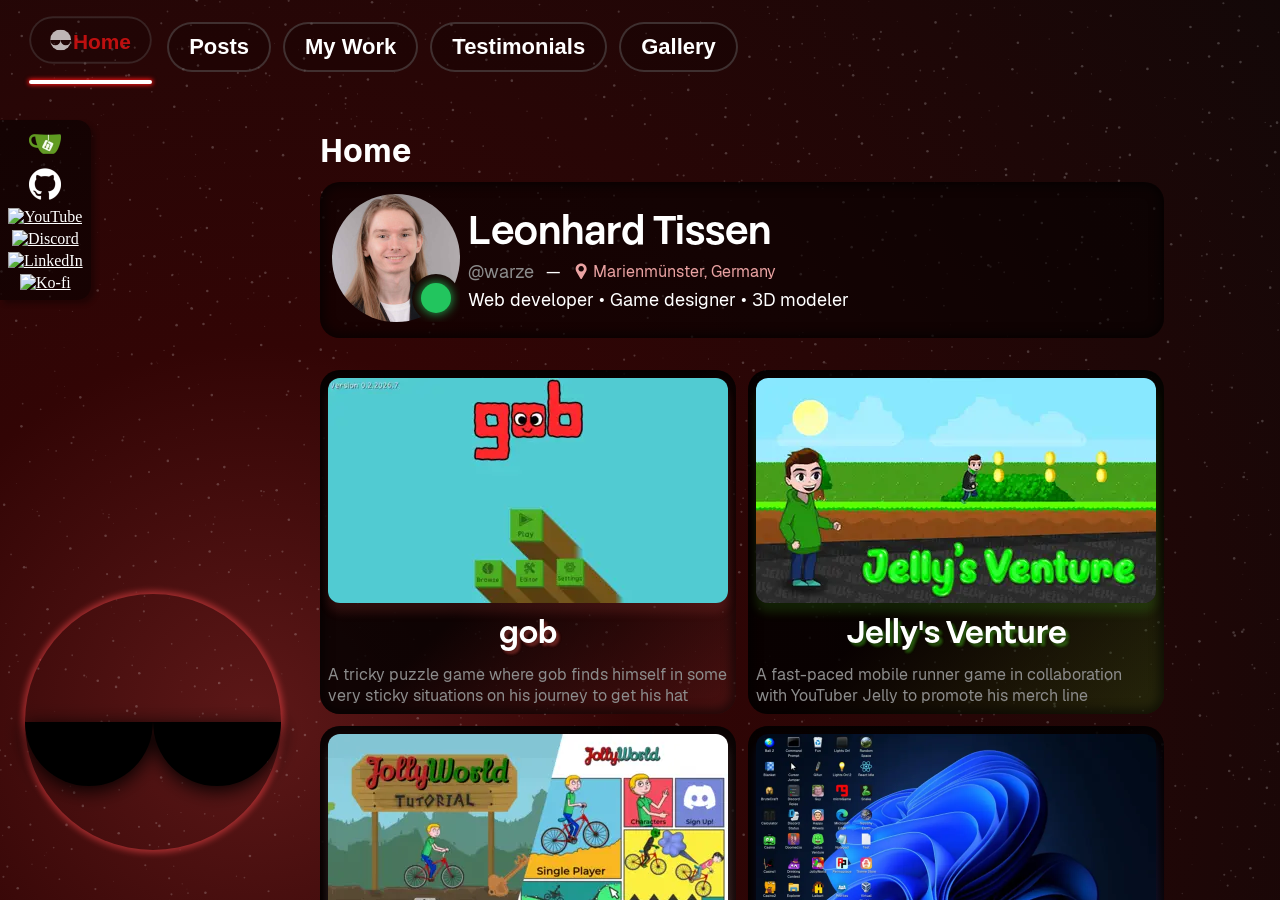
==== commit 206624cf: "Added 4 models for Sebseb2222" ====
--- a/index.html
+++ b/index.html
@@ -1 +1 @@
-<!DOCTYPE html><html lang="en"><head><meta charset='utf-8'><meta http-equiv='X-UA-Compatible' content='IE=edge'><title>🎩 Warze.org 🌹</title><meta name='viewport' content='width=device-width, initial-scale=1'><style>:root {--highlight: rgb(255, 20, 20);--newspost: #ff38a5;--bio: #449eff;--botpost: #aa13be;}@font-face {font-family: "Geist";src: url('/fonts/Geist-Regular.woff2') format("woff2");font-weight: 400;font-display: swap;}@font-face {font-family: "Geist";src: url('/fonts/Geist-Bold.woff2') format("woff2");font-weight: 700;font-display: swap;}@font-face {font-family: Mosvita;src: url('/fonts/Mosvita-Bold.woff') format('woff2')}h1 {font-family: 'Mosvita', sans-serif;}h2, p, span {font-family: 'Geist', sans-serif;}h1, h2 {font-weight: 700;}/* Chrome */::-webkit-scrollbar {width: 10px;}::-webkit-scrollbar-track {background-color: #f1f1f1;}::-webkit-scrollbar-thumb {background-color: var(--highlight);border-radius: 5px;}* {scrollbar-width: auto;scrollbar-color: var(--highlight) #f1f1f1;transition: filter 0.3s;background-color: transparent;border: none;box-sizing: border-box;color: white;}body {margin: 0;padding: 0;overflow: hidden;background-size: cover;background-color: black;}#titleText {text-transform: capitalize;}#titleCursor {animation: blink 0.4s infinite;display: none;width: 4px;height: 0.8em;background-color: white;margin-left: 5px;transform: translateY(0.15em);}@keyframes blink {0% {opacity: 1;}50% {opacity: 0.4;}100% {opacity: 1;}}main {position: fixed;top: 130px;left: 320px;width: calc(100% - 360px);height: calc(100% - 130px);overflow-y: auto;}@media screen and (max-width: 1150px) {main {left: 60px;width: calc(100% - 70px);top: 100px;height: calc(100vh - 80px);}}section {transition: opacity 0.15s;position: absolute;top: 40px;left: 0;}section.hidden {display: none !important;pointer-events: none;}@media screen and (max-width: 600px) {section {padding-bottom: 100px;}}.roundedButton {border-radius: 25px;height: 50px;font-size: 22px;background-color: rgba(0, 0, 0, 0.187);border: 2px solid rgba(119, 119, 119, 0.379);padding: 10px 20px;margin-inline: 6px;cursor: pointer;transition: border-color 0.3s, letter-spacing 0.5s, color 0.3s;font-weight: 700;}.roundedButton.selectedCategory {color: var(--highlight);}.roundedButton #warzeOrgLogo {height: 22px;width: 22px;margin-right: 2px;transform: translateY(2px);}.roundedButton:hover {border-color: rgba(255, 255, 255, 0.8);}#title {font-family: "Mosvita", sans-serif;}@media screen and (max-width: 800px) {main {#title {position: fixed;transform: translate(24px, -80px);}section {transform: translateY(-50px);}}}@media screen and (max-width: 600px) {main {#title {transform: translate(74px, -80px);}}}</style><style>#earthContainer {position: fixed;top: calc(100vh - 306px);left: 25px;border-radius: 50%;box-shadow: 0 0 6px 3px rgba(34, 140, 253, 0.5);animation: earth 5s ease-in-out infinite alternate;width: 256px;height: 256px;display: none;#earth {transition: all 0.3s;box-shadow: 0px 0px 0px 0px rgba(0, 0, 0, 0.5);}#earthSunglasses {transition: all 0.3s;}&:hover #earth {transform: scale(1.02);box-shadow: 0 0 7px 4px rgba(34, 140, 253, 0.7);}&:hover #earthSunglasses {transform: scale(1.05);filter: drop-shadow(0 6px 15px rgba(0, 0, 0, 1));}}#earth {border-radius: 50%;}#earthSunglasses {position: absolute;top: 0;left: 0;transition: opacity 0.15s;filter: drop-shadow(0 4px 10px rgba(0, 0, 0, 1));}@keyframes earth {0% {transform: translate(15px, -12px);}100% {transform: translate(-5px, 5px);}}@media screen  and (max-width: 1150px) {#earthContainer {display: none !important;}}.background {position: fixed;top: 0;left: 0;width: 100%;height: 100%;pointer-events: none;z-index: -5;object-fit: cover;transition: opacity 0.5s;}.currentBackground {z-index: -3;}.stars {position: fixed;top: 0;left: 0;z-index: -1;pointer-events: none;transition: transform 0.6s ease-in-out;}</style><style>nav {position: fixed;top: 0;left: 0;margin: 20px;user-select: none;}#navUnderline {position: fixed;top: 0;left: 0;height: 4px;background-color: white;transition: width 0.3s ease-out, left 0.3s ease-out;border-radius: 2px;z-index: 2;box-shadow: 0px 0px 4px 1px var(--highlight);}#navBarMobile {display: none;}#navBarLauncher {position: fixed;top: 20px;left: 20px;cursor: pointer;svg {pointer-events: none;}}@media screen and (max-width: 800px) {#navBarDesktop {display: none;}#navBarMobile {display: block;}}#navBarDrawer {position: fixed;top: 0;left: 0;width: 100vw;z-index: 3;background-color: rgba(0, 0, 0, 0.8);padding-block: 20px;box-shadow: 0 0 10px 5px rgba(0, 0, 0, 0.6);transition: top 0.3s ease-out, opacity 0.3s ease-out;}#navBarDrawer button {display: block;font-size: 24px;margin-block: 8px;padding-block: 20px;width: 100%;cursor: pointer;text-align: left;}#navBarDrawer button:hover {background-color: rgba(255, 255, 255, 0.2);}#navBarDrawer button::before {content: '•';margin-right: 8px;}#navBarDrawer.tuckedAway {top: -100px;opacity: 0;pointer-events: none;}.category {transition: all 0.3s;font-weight: 700;}#navBarDesktop .selectedCategory {opacity: 0.7;pointer-events: none;transform: translateY(-5px) scale(0.95);box-shadow: rgba(0, 0, 0, 0.5), 0px 4px 5px rgba(0, 0, 0, 0.4);color: var(--highlight);}#navBarMobile .selectedCategory {opacity: 0.7;color: var(--highlight);background-color: rgb(0 0 0 / 0.8) !important;}#subnav {margin-top: 12px;padding: 8px;display: flex;button {text-wrap: nowrap;}}@media screen and (max-width: 650px) {#subnav {flex-direction: column;gap: 8px;}.selectedSubCategory {transform: none !important;}}</style><style>#wartOSscr {width: 100%;max-height: 50vh;border-radius: 8px;box-shadow: 4px 5px 9px 0px rgba(0, 0, 0, 0.5);display: block;margin-block: 8px;}#hero {display: flex;flex-direction: row;align-items: center;margin-top: 12px;padding: 12px;background-color: rgba(0, 0, 0, 0.5);border-radius: 20px;box-shadow: inset 0 0 10px 5px rgba(0, 0, 0, 0.5);gap: 8px;#heroInfo {#heroName {font-size: 40px;margin: 0;}#heroHandle {font-size: 18px;margin: 0;color: rgb(140, 140, 140);}#heroSkills {font-size: 18px;}}}#heroAvatar {position: relative;#greenCircle {position: relative;filter: drop-shadow(0 0 6px #22c55e);animation: greenCirclePulse 1s ease-in-out infinite alternate;}}@keyframes greenCirclePulse {from {filter: drop-shadow(0 0 4px #22c55e);}to {filter: drop-shadow(0 0 8px #22c55e);}}@media screen and (max-width: 345px) {#hero {flex-direction: column;align-items: center;#heroInfo {text-align: center;}}}#heroInfoContainer {display: flex;gap: 12px;align-items: center;#heroLocationContainer {display: flex;gap: 4px;align-items: center;text-decoration: none;#heroLocation {color: #eba3a3;text-align: left;}&:hover img {animation: bounce 0.6s ease-in-out;}}}@keyframes bounce {0% {transform: translateY(0px);}30% {transform: translateY(-5px) scale(0.9, 1.1);}60% {transform: translateY(2px) scale(1.2, 0.8);}85% {transform: translateY(-1px) scale(0.9, 1.1);}100% {transform: translateY(0px);}}@media screen and (max-width: 500px) {#heroInfoContainer {flex-direction: column;#heroInfoDivider {margin-block: -20px;opacity: 0;}}}#heroPosts {display: flex;gap: 12px;flex-wrap: wrap;margin-block: 32px;width: 844px;}.heroPost {border-radius: 20px;padding: 8px;background: linear-gradient(-45deg, var(--highlight) 0%, rgba(0, 0, 0, 0.8) 50%);display: flex;text-decoration: none;box-shadow: inset 0 0 10px 5px rgba(0, 0, 0, 0.5);flex-direction: column;align-items: center;width: min(416px, 100%);position: relative;.description {color: rgb(140, 140, 140);}.heroVideoContainer {cursor: pointer;display: flex;position: relative;aspect-ratio: 1920 / 1080;width: 100%;video {display: none;}img, video {max-width: min(400px, 100%);border-radius: 12px;margin: 0;padding: 0;position: absolute;top: 0;left: 0;}img {box-shadow: 0px 10px 10px var(--highlight);}.hovertext {background-color: #22c55e;color: white;text-shadow: 1px 1px 2px black;padding: 4px;border-radius: 12px;bottom: 0px;right: 0px;position: absolute;opacity: 0;transition: all 0.3s;}}h1 {margin-block: 0.25em;text-shadow: 3px 3px 3px var(--highlight),3px 3px 3px var(--highlight),3px 3px 3px var(--highlight);}&:hover img {display: none;}&:hover video {display: block;width: 100%;height: 100%;object-fit: cover;border-radius: 8px;pointer-events: none;}&:hover .hovertext {opacity: 1;transform: translate(-8px, -8px);box-shadow: 1px 1px 3px rgba(0, 0, 0, 0.5);}}@media screen and (max-width: 1200px) {#heroPosts {width: 100%;align-items: center;justify-content: center;}#home {width: 100%;display: flex;flex-direction: column;align-items: center;}}</style><style>aside {position: fixed;left: 0;top: 120px;background-color: rgba(0, 0, 0, 0.5);border-radius: 0 14px 14px 0;box-shadow: 4px 4px 5px rgba(0, 0, 0, 0.3);display: flex;flex-direction: column;align-items: center;gap: 4px;padding: 8px;}aside img {width: 32px;height: 32px;transition: transform 0.3s;}aside a, footer a {position: relative;}aside p, footer p {position: absolute;left: 0px;top: 0px;transition: opacity 0.3s, transform 0.3s;opacity: 0;pointer-events: none;white-space: nowrap;font-weight: 800;text-shadow: 1px 1px 1px rgba(0, 0, 0, 1);margin-block: 2px;}aside img:hover + p {opacity: 1;transform: translateX(40px);}aside img:hover, footer img:hover {transform: scale(1.2);}@media screen and (max-width: 600px) {aside {display: none !important;}main {left: 10px;width: calc(100% - 20px);}}footer {position: fixed;bottom: 0px;right: 0;padding-block: 12px;display: none;gap: 4px;text-decoration: none;width: 100%;justify-content: right;padding-right: 20px;background: linear-gradient(0deg, #000000, #00000000);img {width: 48px;height: 48px;margin-right: 8px;transition: transform 0.3s;filter: drop-shadow(0 0 4px #000000);}a p {opacity: 0;}}@media screen and (max-width: 600px) {footer {display: flex;}}@media screen and (max-width: 500px) {footer {justify-content: space-evenly;padding-right: 0;}footer img {width: 9vw;height: 9vw;margin-right: 0;}}</style><style>.testimonial {    background-color: rgba(0 0 0 / 0.5);    border-radius: 20px;    box-shadow: inset 0 0 10px 5px rgba(0, 0, 0, 0.5), 4px 4px 5px rgba(0, 0, 0, 0.3);    padding: 12px;    display: flex;    text-decoration: none;    margin-block: 12px;    position: relative;    max-width: 754px;    .name {        color: rgb(190 190 190);        text-decoration: underline;        &::before {            content: '@';        }    }    p {        font-size: 16px;        margin: 2px 0    }    .avatar {        width: 48px;        height: 48px;        border-radius: 50%;        margin-right: 8px;    }}#testimonialfooter {    margin-block: 24px;}@media screen and (max-width: 600px) {    .testimonial div img {        width: 50%;    }}</style><style>section[data-sectionid="bio"] {margin-block: 20px;padding: 20px;background-color: rgba(0, 0, 0, 0.5);box-shadow: inset 0 0 10px 5px rgba(0, 0, 0, 0.5), 4px 4px 5px rgba(0, 0, 0, 0.3);border-radius: 20px;display: flex;}section[data-sectionid="bio"] #bioImgLarge {max-width: 130px;max-height: 396px;margin-right: 8px;}section[data-sectionid="bio"] #bioImgSmall {display: none;max-height: 320px;max-width: min(320px, 100%);border-radius: 50%;box-shadow: 0 0 10px 10px rgba(7, 48, 69, 0.5);}section[data-sectionid="bio"] h1 {text-align: center;}section[data-sectionid="bio"] p {margin-block: 0.5em;}section[data-sectionid="bio"] a {color: var(--bio);}@media screen and (max-width: 1150px) {section[data-sectionid="bio"] #bioImgLarge {display: none;}section[data-sectionid="bio"] #bioImgSmall {display: block;}section[data-sectionid="bio"] {flex-direction: column;align-items: center;}}</style><style>section[data-sectionid="gallery"] {    p {        max-width: 700px;    }        .artist {        background-color: rgb(0 0 0 / 0.3);        box-shadow: inset 0 0 10px 5px rgba(0, 0, 0, 0.5), 4px 4px 5px rgba(0, 0, 0, 0.3);        padding: 12px;        border-radius: 20px;        margin-block: 24px;        max-width: 700px;                .header {            display: flex;            justify-content: space-between;            h1 {                margin-bottom: 12px;                                &::before {                    content: '@';                }            }            img {                height: 32px;                width: 32px;                transition: transform 0.3s;                cursor: pointer;                &:hover {                    transform: scale(1.15);                }            }        }                .art {            display: flex;            flex-wrap: wrap;            justify-content: space-between;            align-items: center;            img {                cursor: pointer;                max-height: 200px;                max-width: 100%;            }        }    }}@media screen and (max-width: 600px) {    section[data] {        .artist {            .art {                img {                    max-height: 140px;                }            }        }    }}</style><style>:root {--line: rgb(212, 153, 183);--year: rgb(184, 33, 176);}section[data-sectionid="posts"] {padding-left: 20px;margin-left: 20px;border-left: 3px solid var(--line);background: linear-gradient(90deg, rgba(212, 153, 183, 0.15), #00000000 20px);.post::before {content: '';position: absolute;top: 60px;right: 100%;width: 30px;height: 3px;background-color: var(--line);}.year {color: var(--line);position: relative;cursor: pointer;&::before {content: "";margin-right: 8px;width: 14px;height: 14px;background-color: var(--year);border-radius: 50%;position: absolute;left: -28px;top: 10px;outline: 3px solid var(--line);}&:hover {animation: dotBounce 0.5s ease-in-out;}&:hover::before {animation: dotBounce2 0.5s ease-in-out;}}}@keyframes dotBounce {0% {transform: translateX(0px);}20% {transform: translateX(13px);}40% {transform: translateX(-9px);}60% {transform: translateX(2px);}80% {transform: translateX(-1px);}100% {transform: translateX(0px);}}@keyframes dotBounce2 {0% {transform: translateX(0px);}20% {transform: translateX(-13px);}40% {transform: translateX(7px);}60% {transform: translateX(0px);}80% {transform: translateX(0px);}100% {transform: translateX(0px);}}.post {margin-block: 20px;margin-left: 10px;margin-right: 20px;padding: 20px;background-color: rgba(0, 0, 0, 0.5);padding-left: 25px;box-shadow: inset 0 0 10px 5px rgba(0, 0, 0, 0.5), 4px 4px 5px rgba(0, 0, 0, 0.3);border-radius: 20px;position: relative;max-width: 1200px;.links {top: 0;right: 0;position: absolute;display: flex;gap: 6px;align-items: center;justify-content: right;height: 28px;margin: 12px 12px;z-index: 2;a {width: 28px;height: 28px;}}h1 {display: flex;align-items: center;gap: 6px;max-width: 600px;a {text-decoration: none;display: flex;align-items: center;justify-content: center;}}}#discordbots .post::before {background-color: var(--botpost);box-shadow: 0px 0px 4px var(--botpost);}h1 {font-size: 2em;margin: 0px;}p {font-size: 1.4em;margin-block: 0.3em;font-weight: 500;}.timestamp {font-size: 1em;font-weight: 500;color: rgba(255, 255, 255, 0.7);}.post .cover {width: clamp(140px, 100%, 460px);aspect-ratio: 16 / 9;border: none;object-fit: cover;border-radius: 10px;}@media screen and (max-width: 1150px) {.post {padding-left: 20px;h1 {font-size: 1.6em;font-weight: 700;}p {font-size: 1.2em;}}}@media screen and (min-width: 1450px) {section[data-sectionid="posts"], section[data-sectionid="discordbots"] {width: 100%;}.post:has(.cover) {min-height: 330px;}.post h1, .post p {max-width: 550px;}.post .cover {position: absolute;right: 20px;top: 50px;}}.thumb {cursor: pointer;}.titleIcon {width: 28px;}</style><style>:root {--game: rgb(114, 33, 184);--gameline: rgb(184, 153, 212);}#mywork {width: 100%;}#games {max-width: 800px;.gameCategoryContainer {border-left: 3px solid var(--gameline);padding-left: 20px;position: relative;margin-left: 10px;background: linear-gradient(90deg, rgba(184, 153, 212, 0.15), #00000000 20px);h2 {line-height: 14px;color: var(--gameline);cursor: pointer;position: relative;&::before {content: "";position: absolute;top: 0;left: -28.5px;width: 14px;height: 14px;background-color: var(--game);border-radius: 50%;outline: 3px solid var(--gameline);}&:hover {animation: dotBounce 0.5s ease-in-out;}&:hover::before {animation: dotBounce2 0.5s ease-in-out;}}}}.gamegrid {display: flex;flex-direction: row;flex-wrap: wrap;gap: 12px;}.gamegrid a {border-radius: 16px;height: 180px;width: 180px;background-color: rgba(0, 0, 0, 0.5);display: flex;flex-direction: column;justify-content: center;text-decoration: none;gap: 6px;padding: 2px;transition: background-color 0.15s;box-shadow: inset 0 0 10px 5px rgba(0, 0, 0, 0.5);transition: all 0.15s ease-out;position: relative;&:hover {transform: translate(-5px, -5px);box-shadow: inset 0 0 10px 5px rgba(0, 0, 0, 1),1px 1px rgba(10, 10, 10, 1),2px 2px rgba(10, 10, 10, 1),3px 3px rgba(10, 10, 10, 1),4px 4px rgba(10, 10, 10, 1),5px 5px rgba(10, 10, 10, 1),6px 6px 1px rgba(0, 0, 0, 0.1),7px 7px 2px rgba(0, 0, 0, 0.1),8px 8px 3px rgba(0, 0, 0, 0.1),9px 9px 4px rgba(0, 0, 0, 0.1),10px 10px 5px rgba(0, 0, 0, 0.1);}&::before {content: "";position: absolute;top: 0;left: 0;width: 100%;height: 100%;background: linear-gradient(310deg, var(--gamecolor), rgb(0, 0, 0, 0) 80%);border-radius: 16px;z-index: -1;}}.gamegrid a:hover {background-color: rgba(65, 65, 65, 0.7);}.gamegrid a img {height: 100px;width: 100px;margin-inline: auto;border-radius: 6px;}.gamegrid a h1 {font-size: 28px;text-align: center;line-height: 26px;}@media screen and (max-width: 650px) {.gamegrid {justify-content: center;a {width: 27vw;height: 27vw;img {height: 17vw;width: 17vw;}h1 {font-size: 3.8vw;line-height: 3.5vw;}}}}@media screen and (max-width: 450px) {.gamegrid {a {width: 40vw;height: 40vw;img {height: 26vw;width: 26vw;}h1 {font-size: 5.8vw;line-height: 5.5vw;}}}}.subCategory {transition: all 0.3s;}.selectedSubCategory {color: var(--highlight);transform: translateY(-5px) scale(0.95);pointer-events: none;}.subCategorySection.hidden {display: none;}.modelContainer {border-radius: 12px;background-color: rgba(0, 0, 0, 0.5);box-shadow: inset 0 0 10px 5px rgba(0, 0, 0, 0.5);padding: 10px;text-align: center;position: relative;overflow: hidden;img {width: 220px;height: 220px;cursor: pointer;transition: transform 0.3s;&:hover {transform: scale(1.1);}}p {font-size: min(14px, 3vw);color: rgb(200, 200, 200);}.comment {position: absolute;top: 0;right: 0;font-size: 12px;color: rgb(200, 200, 200);padding: 4px;border-radius: 4px;margin: 0;}}#modelsFlex {display: flex;flex-wrap: wrap;gap: 8px;}@media screen and (max-width: 1150px) {.modelContainer img {width: 20vw;height: 20vw;}}@media screen and (max-width: 900px) {#modelsFlex {justify-content: center;.modelContainer img {width: 25vw;height: 25vw;}}}@media screen and (max-width: 600px) {#modelsFlex {gap: 4px;}#modelsFlex .modelContainer img {width: 35vw;height: 35vw;}}.commentContainer {display: flex;gap: 12px;margin-block: 20px;img {filter: drop-shadow(0 0 4px rgba(0, 0, 0, 1));}.comment {padding: 12px;border-radius: 12px;background-color: rgba(0, 0, 0, 0.5);box-shadow: inset 0 0 10px 5px rgba(0, 0, 0, 1);max-width: 600px;margin-block: 12px;position: relative;&::before {content: "";position: absolute;left: -25px;top: 38px;width: 0;height: 0;border-top: 20px solid transparent;border-bottom: 0px solid transparent;border-right: 25px solid rgba(0, 0, 0, 0.5);filter: drop-shadow(-2px 0 2px rgba(0, 0, 0, 1));}}}@media screen and (max-width: 600px) {.commentContainer {img {display: none;}.comment::before {display: none;}}}</style><link rel="manifest" href="/site.webmanifest"><script src="https://cdnjs.cloudflare.com/ajax/libs/viewerjs/1.11.7/viewer.min.js" integrity="sha512-lZD0JiwhtP4UkFD1mc96NiTZ14L7MjyX5Khk8PMxJszXMLvu7kjq1sp4bb0tcL6MY+/4sIuiUxubOqoueHrW4w==" crossorigin="anonymous" referrerpolicy="no-referrer" defer></script><link rel="stylesheet" href="https://cdnjs.cloudflare.com/ajax/libs/viewerjs/1.11.7/viewer.min.css" integrity="sha512-vRbASHFS0JiM4xwX/iqr9mrD/pXGnOP2CLdmXSSNAjLdgQVFyt4qI+BIoUW7/81uSuKRj0cWv3Dov8vVQOTHLw==" crossorigin="anonymous" referrerpolicy="no-referrer" defer/><meta name="title" content="Warze.org"><meta name="description" content="The homepage of Leonhard Tissen to showcase his development projects. Keep in touch with recent game releases, check out projects or contact Leonhard Tissen."><meta name="keywords" content="wartos, warze, leonhard tissen, homepage, leonhard, tissen, youtube, warzeegg, warzeorg, warzedev, web developer, portfolio, game developer, game development, web development, full stack development, full stack developer, javascript"><meta name="robots" content="index, follow"><meta http-equiv="Content-Type" content="text/html; charset=utf-8"><meta name="language" content="English"><meta name="revisit-after" content="1 days"><meta name="author" content="Leonhard Tissen"><meta property="og:type" content="website"><meta property="og:url" content="https://home.warze.org"><meta property="og:title" content="Warze.org"><meta property="og:description" content="The homepage of Leonhard Tissen to showcase his development projects. Keep in touch with recent game releases, check out projects or contact Leonhard Tissen."><meta property="og:image" content="https://home.warze.org/meta.png"><meta name="twitter:card" content="summary_large_image"><meta name="twitter:site" content="@warze"><meta name="twitter:creator" content="@warze"><meta name="twitter:url" content="https://home.warze.org/"><meta name="twitter:title" content="Warze.org"><meta name="twitter:description" content="The homepage of Leonhard Tissen to showcase his development projects. Keep in touch with recent game releases, check out projects or contact Leonhard Tissen."><meta name="twitter:image" content="https://home.warze.org/meta.png"><meta name="theme-color" content="#FF2323"></head><body><!-- Navigation Bar --><div id="navBarDesktop"><nav><button class="roundedButton category selectedCategory" data-category="home" aria-label="Home"><svg width="22" height="22" viewBox="0 0 4 4" id="warzeOrgLogo"><mask id="glasses"><rect x="0" y="0" width="4" height="4" fill="white"></rect><path d="M 0 2 A 1 1, 0, 0, 0, 2 2 L 1 2 Z" fill="black"></path><path d="M 2 2 A 1 1, 0, 0, 0, 4 2 L 1 2 Z" fill="black"></path></mask><circle cx="2" cy="2" r="2" mask="url(#glasses)" fill="white"></circle></svg>Home</button><button class="roundedButton category" data-category="posts" aria-label="Posts">Posts</button><button class="roundedButton category" data-category="mywork" aria-label="My Work">My Work</button><button class="roundedButton category" data-category="testimonials" aria-label="Testimonials">Testimonials</button><!-- <button class="roundedButton category" data-category="bio" aria-label="Bio">Bio</button> --><!-- <button class="roundedButton category" data-category="gallery" aria-label="Gallery">Gallery</button> --></nav><div id="navUnderline"></div></div><div id="navBarMobile"><button id="navBarLauncher" aria-label="Navigation Menu"><svg width="40" height="40" viewBox="0 0 16 16"><path d="M 2,4 14,4 M 2,8 14,8 M 2,12 14,12 " stroke="white" stroke-width="2" stroke-linecap="round"></path></svg></button><div id="navBarDrawer" class="tuckedAway"><button class="category selectedCategory" data-category="home">Home</button><button class="category" data-category="posts">Posts</button><button class="category" data-category="mywork">My Work</button><button class="category" data-category="testimonials">Testimonials</button><!-- <button class="category" data-category="bio">Bio</button> --><!-- <button class="category" data-category="gallery">Gallery</button> --></div></div><!-- Main Content --><main><h1 id="title"><span id="titleText">Home</span><div id="titleCursor"></div></h1><section data-sectionid="home"><div id="hero"><div id="heroAvatar" data-full="/about/leonhardtissen.jpg"><svg width="128" height="128" viewBox="0 0 128 128"><defs><mask id="avatarMask"><rect width="100%" height="100%" fill="black"/><circle cx="64" cy="64" r="64" fill="white"/><circle cx="104" cy="104" r="24" fill="black"/></mask></defs><image href="/about/leonhardtissen256x256.jpg" x="0" y="0" width="128" height="128" preserveAspectRatio="xMidYMid slice" mask="url(#avatarMask)"/><circle id="greenCircle" cx="104" cy="104" r="15" fill="#22c55e"/></svg></div><div id="heroInfo"><h1 id="heroName">Leonhard Tissen</h1><div id="heroInfoContainer"><span id="heroHandle">@warze</span><span id="heroInfoDivider"> — </span><a id="heroLocationContainer" href="https://www.google.com/maps/place/37696+Marienm%C3%BCnster/"><img src="/icons/location.svg" width="16" alt="Location"><span id="heroLocation">Marienmünster, Germany</span></a></div><p id="heroSkills">Web developer • Game designer • 3D modeler</p></div></div><div id="heroPosts"><a class="heroPost" href="https://gob.warze.org" style="--highlight: #ff5e5b20"><div class="heroVideoContainer"><img src="/videos/gobthumbnail.webp" alt="gob Title Screen" fetchpriority="high"><video muted playsinline preload="none"><source data-src="/videos/gobpreviewsmall.mp4" type="video/mp4"></video><span class="hovertext">Play!</span></div><h1>gob</h1><span class="description">A tricky puzzle game where gob finds himself in some very sticky situations on his journey to get his hat</span></a><a class="heroPost" href="https://poki.com/en/g/jelly-venture" style="--highlight: #57ff2420"><div class="heroVideoContainer"><img src="/videos/jellyventurethumbnail.webp" alt="Jelly's Venture Promotional Art" fetchpriority="high"><video muted playsinline preload="none"><source data-src="/videos/jellyventurepreviewsmall.mp4" type="video/mp4"></video><span class="hovertext">Play!</span></div><h1>Jelly's Venture</h1><span class="description">A fast-paced mobile runner game in collaboration with YouTuber Jelly to promote his merch line</span></a><a class="heroPost" href="https://jollyworld.app" style="--highlight: #ffffff20"><div class="heroVideoContainer"><img src="/videos/jollyworldthumbnail.webp" alt="JollyWorld Title Screen and Tutorial" fetchpriority="high"><video muted playsinline preload="none"><source data-src="/videos/jollyworldpreviewsmall.mp4" type="video/mp4"></video><span class="hovertext">Play!</span></div><h1>JollyWorld</h1><span class="description">Dive into this gore-y sandbox sports game with infinite possibilities through user-generated content</span></a><a class="heroPost" href="https://wartos.warze.org" style="--highlight: #1266fd20"><div class="heroVideoContainer"><img src="/wartos/preview.webp" alt="WartOS Screenshot" fetchpriority="high"><video muted playsinline preload="none"><source data-src="/videos/wartospreviewsmall.mp4" type="video/mp4"></video><span class="hovertext">Visit!</span></div><h1>WartOS</h1><span class="description">Browse all of my projects in an immersive OS-like experience with floating windows</span></a><a class="heroPost" href="https://warze.org/permaplace" style="--highlight: #ff808020"><div class="heroVideoContainer"><img src="/videos/permaplacethumbnail.webp" alt="Permaplace Thumbnail" fetchpriority="high"><video muted playsinline preload="none"><source data-src="/videos/permaplacepreviewsmall.mp4" type="video/mp4"></video><span class="hovertext">Visit!</span></div><h1>Permaplace</h1><span class="description">The place where every pixel lasts a lifetime. Solidify your art on a giant canvas or create rooms with others.</span></a></div></section><section data-sectionid="posts" class="hidden" style="opacity: 0"><h2 class="year">2026</h2><div class="post"><span class="timestamp">Feb 16, 2026</span><h1><div class="links"><a href="https://icecream.warze.org"><img class="titleIcon" src="/icons/site.svg" alt="Play Ice Cream Parlor"></a><a href="https://gitea.warze.org/warzeCasinoBot"><img class="titleIcon" src="/icons/git.svg" alt="Ice Cream Parlor on Gitea"></a></div>Releasing Ice Cream Parlor</h1><p>A few years ago I worked on a prototype for an ice cream serving game.</p><p>Because I found it so fun and addicting, I picked it back up and released it on my site!</p><img class="cover" src="/news/icecream.webp" data-full="/news/icecream.png" alt="Ice Cream Parlor"></div><div class="post"><span class="timestamp">Jan 4, 2026</span><h1><div class="links"><a href="https://home.warze.org/#mywork.models"><img class="titleIcon" src="/icons/site.svg" alt="Check out my models"></a></div>Check out Plompy</h1><p>I've been making lots of custom models for Minecraft using Blockbench in my own time and for clients.</p><p>Plompy is my first custom mob that works using <a href="https://modrinth.com/mod/entity-model-features/versions">EMF</a> and <a href="https://modrinth.com/mod/entitytexturefeatures">ETF</a> and based off a real bat-eared fox</p><img class="cover" src="/news/plompy.webp" data-full="/news/plompy.png" alt="Plompy the Fox, a custom model for Minecraft"></div><h2 class="year">2025</h2><div class="post"><span class="timestamp">Apr 9, 2025</span><h1><div class="links"><a href="https://brutecraft.warze.org"><img class="titleIcon" src="/icons/site.svg" alt="Try out Brutecraft"></a><a href="https://gitea.warze.org/brutecraft"><img class="titleIcon" src="/icons/git.svg" alt="BruteCraft on Gitea"></a></div>My new Tool: BruteCraft</h1><p>BruteCraft is a helpful tool for <a href="https://wynncraft.com">WynnCraft</a> that helps with a pretty complicated system in the game: Crafting.</p><p>In WynnCraft, you can combine hundreds of different items to create gear and consumables with purposes ranging from combat, movement, survivability and more.</p><p>BruteCraft helps you figure out the best combination of items to yield the best result possible using a evolutionary algorithm.</p><img class="cover" src="/news/brutecraft.webp" data-full="/news/brutecraft.png" alt="BruteCraft"></div><h2 class="year">2024</h2><div class="post"><span class="timestamp">May 6, 2024</span><h1><div class="links"><a href="https://blanket.warze.org"><img class="titleIcon" src="/icons/site.svg" alt="Check out BlanketJS"></a><a href="https://gitea.warze.org/blanketJs"><img class="titleIcon" src="/icons/git.svg" alt="Ice Cream Parlor on Gitea"></a></div>My new App: BlanketJS</h1><p>Listen to ambient sounds, mix them together and adjust their volumes.</p><p>Set it and forget it, this will increase your productivity, as it does mine.</p><a href="https://blanket.warze.org"><img class="cover" src="/news/blanket.webp" data-full="/news/blanket.png" alt="BlanketJs"></a></div><div class="post"><span class="timestamp">March 6, 2024</span><h1>A fresh coat of paint</h1><p>Warze.org just got a new landing page, you're seeing it right now!</p><p>This is more mobile friendly and improves SEO while simultaneously being flashy.</p></div><div class="post"><span class="timestamp">February 3, 2024</span><h1><div class="links"><a href="https://lightson2.warze.org"><img class="titleIcon" src="/icons/site.svg" alt="Play Lights on! 2"></a><a href="https://gitea.warze.org/lightsOn2"><img class="titleIcon" src="/icons/git.svg" alt="Lights on! 2 on Gitea"></a></div>My new Puzzle Game: Lights on! 2</h1><p>"Lights On! 2" is a sequel project I've made in just 3 days. All you have to do is place light bulbs throughout the room and make sure all of it is illuminated.</p><img class="cover thumb" src="/news/lightson2.jpg" data-video="CsbU1txftRc"></div><div class="post"><span class="timestamp">January 27, 2024</span><h1><div class="links"><a href="https://gitea.warze.org/discordOllama"><img class="titleIcon" src="/icons/git.svg" alt="Discord Ollama on Gitea"></a><a href="https://discord.warze.org"><img class="titleIcon" src="/icons/discordwhite.svg" alt="Check out Discord Ollama on my Server"></a></div>Talk with AI on discord</h1><p>I created a discord bot that interfaces with the Ollama API, letting you host LLMs on your own PC.</p><a href="https://gitea.warze.org/discordOllama"><img class="cover" src="/news/discordOllama.webp" data-full="/news/discordOllama.png" alt="Discord Ollama AI Bot"></a></div><div class="post"><span class="timestamp">January 24, 2024</span><h1><div class="links"><a href="https://ball2.warze.org"><img class="titleIcon" src="/icons/site.svg" alt="Play Ball 2"></a><a href="https://gitea.warze.org/ball2Remake"><img class="titleIcon" src="/icons/git.svg" alt="Ball 2 on Gitea"></a></div>My new Platformer Game: Ball 2</h1><p>Ball 2 is a pixel perfect recreation of a really old computer game from my childhood (Released ~2000).</p><p>Jump through 30 levels or create your own with the level editor!</p><p><a href="https://ball2.warze.org">Try out Ball 2 now</a>, the code is on <a href="https://gitea.warze.org/ball2Remake">Gitea</a>.</p><img class="cover thumb" src="/news/ball2.jpg" data-video="72-gRQAK_SU"></div><h2 class="year">2023</h2><div class="post"><span class="timestamp">December 3, 2023</span><h1><div class="links"><a href="https://cssbook.warze.org"><img class="titleIcon" src="/icons/site.svg" alt="View CSS Book"></a><a href="https://gitea.warze.org/cssBook"><img class="titleIcon" src="/icons/git.svg" alt="Ball 2 on Gitea"></a></div>Showing off an animated 3D book in CSS and JS</h1><p>Here's a small project that I recorded myself creating. It's an animated book using beautiful CSS animations.</p><img class="cover thumb" src="/news/cssbook.jpg" data-video="jkKjVyNrjco"></div><div class="post"><span class="timestamp">November 22, 2023</span><h1><div class="links"><a href="https://wartos.warze.org"><img class="titleIcon" src="/icons/site.svg" alt="Boot WartOS"></a><a href="https://gitea.warze.org/wartOS"><img class="titleIcon" src="/icons/git.svg" alt="WartOS on Gitea"></a></div>I rewrote WartOS in VueJS</h1><p>It now features a more streamlined design with more icons, a search system and rich animations.</p><img class="cover thumb" src="/news/wartos.jpg" data-video="7U8Z840xhYc"></div><div class="post"><span class="timestamp">November 14, 2023</span><h1><div class="links"><a href="https://lightson.warze.org"><img class="titleIcon" src="/icons/site.svg" alt="Play Lights on"></a><a href="https://gitea.warze.org/lightsOn"><img class="titleIcon" src="/icons/git.svg" alt="Light on on Gitea"></a></div>My new Puzzle Game: Lights on</h1><p>A remake of a popular puzzle game with more fleshed out puzzle design.</p><p>Can you solve all 14 levels? Turn all the lights on, it shouldn't be that hard... right?</p><p>With each click, adjacent lamps toggle and you have to fiddle around to find the right pattern.</p><img class="cover thumb" src="/news/lightson.jpg" data-video="KjQLdaKSoCA"></div><div class="post"><span class="timestamp">November 6, 2023</span><h1><div class="links"><a href="https://flagquiz.warze.org"><img class="titleIcon" src="/icons/site.svg" alt="Play Flag Quiz"></a><a href="https://gitea.warze.org/flagQuiz"><img class="titleIcon" src="/icons/git.svg" alt="Flag Quiz on Gitea"></a></div>Practice Flags using my new game</h1><p>FlagQuiz is a game where you have to guess the flag of a country. It's a fun way to learn flags and their countries across the world.</p><img class="cover" src="/news/flagQuiz.png" alt="FlagQuiz" data-full="/news/flagQuiz.png"></div><div class="post"><span class="timestamp">November 4, 2023</span><h1><div class="links"><a href="https://discordstatus.warze.org"><img class="titleIcon" src="/icons/site.svg" alt="Create a Discord Status"></a><a href="https://gitea.warze.org/discordEmojiStatus"><img class="titleIcon" src="/icons/git.svg" alt="Flag Quiz on Gitea"></a></div>Create a Discord status out of emojis</h1><p>A VueJS rewrite of a similar project I made in 2021.</p><p>A widely used tool shared across the social media platform Discord to create pixel art out of emoji and use it in messages, statuses, about me or wherever else.</p><a href="https://discordstatus.warze.org"><img class="cover" src="/news/discordstatus.webp" data-full="/news/discordstatus.png" alt="Discord Status"></a> </div><div class="post"><span class="timestamp">June 15, 2023</span><h1><div class="links"><a href="https://jollyworld.app"><img class="titleIcon" src="/icons/site.svg" alt="Play Flag Quiz"></a></div>I enhanced JollyWorld customization</h1><p>By developing a modding tool for <a href="https://jollyworld.app">JollyWorld</a>, I allowed players to easily create their own custom characters.</p><p>It also shows a wide variety of community-created mods that can be downloaded with just a click. Most of which have amassed 10,000+ downloads.</p><img class="cover thumb" src="/news/jollyworld.jpg" data-video="PoCfbDPtJig"></div></section><section data-sectionid="mywork" class="hidden" style="opacity: 0"><div id="subnav"><button class="roundedButton subCategory selectedSubCategory" data-category="games" aria-label="Games">Games</button><!-- <button class="roundedButton subCategory" data-category="websites" aria-label="Websites">Websites</button> --><button class="roundedButton subCategory" data-category="models" aria-label="Blockbench">Blockbench</button><button class="roundedButton subCategory" data-category="discordbots" aria-label="Discord Bots">Discord Bots</button></div><div id="games" class="subCategorySection"><div class="gameCategoryContainer"><h2>Popular Games</h2><div class="gamegrid" data-gamecategory="Popular Games"></div></div><div class="gameCategoryContainer"><h2>Minigames</h2><div class="gamegrid" data-gamecategory="Minigames"></div></div><div class="gameCategoryContainer"><h2>Game Remakes</h2><div class="gamegrid" data-gamecategory="Game Remakes"></div></div></div><!-- <div id="websites" class="subCategorySection hidden"><h2>TBA</h2></div> --><div id="models" class="subCategorySection hidden"><div class="commentContainer"><img src="/about/warzepoint.svg"><p class="comment">Minecraft got me into 3D modeling using Blockbench, with which I enjoyed making custom hats, weapons and other objects for friends and clients. <a href="https://kofi.warze.org">I'm also taking commissions on <span style="color: #FF5E5B">Ko-Fi</span></a>.</p></div><div id="modelsFlex"></div></div><div id="discordbots" class="subCategorySection hidden"><div class="post"><span class="timestamp">June 2, 2024</span><div class="links"><a href="https://gitea.warze.org/discordChannelMerger"><img class="titleIcon" src="/icons/git.svg" alt="Discord Channel Merger on Gitea"></a></div><h1>Discord&#8203;Channel&#8203;Merger</h1><p>Discord Channel Merger is a bot script that takes all messages from multiple channels and sends them in one using webhooks.</p><p>It's a great way to merge channels together without losing any contents.</p></div><div class="post"><span class="timestamp">May 6, 2024</span><div class="links"><a href="https://gitea.warze.org/discordAIChars"><img class="titleIcon" src="/icons/git.svg" alt="Discord AI Characters on Gitea"></a><a href="https://discord.warze.org"><img class="titleIcon" src="/icons/discordwhite.svg" alt="Discord Server"></a></div><h1>Discord&#8203;AI&#8203;Chars</h1><p>Discord AI Chars is a bot that can switch between models and send AI-generated messages via webhooks. It uses the Ollama library to generate the AI responses.</p><p>Users in your server have the ability to create and customize their characters and even have them talk to each other.</p></div><div class="post"><span class="timestamp">February 16, 2024</span><div class="links"><a href="https://gitea.warze.org/messageOfTheHour"><img class="titleIcon" src="/icons/git.svg" alt="Message of the hour on Gitea"></a><a href="https://discord.warze.org"><img class="titleIcon" src="/icons/discordwhite.svg" alt="Discord Server"></a></div><h1>Message of the Hour</h1><p>This bot sends a message in a designated channel every hour. The pool of messages can be from any channel.</p></div><div class="post"><span class="timestamp">February 3, 2024</span><div class="links"><a href="https://gitea.warze.org/oneWordStoryBot"><img class="titleIcon" src="/icons/git.svg" alt="One Word Story on Gitea"></a><a href="https://discord.warze.org"><img class="titleIcon" src="/icons/discordwhite.svg" alt="Discord Server"></a></div><h1>One Word Story</h1><p>This bot allows users to contribute to a story one word at a time. It's a fun way to create a story together.</p></div><div class="post"><span class="timestamp">January 27, 2024</span><div class="links"><a href="https://gitea.warze.org/discordOllama"><img class="titleIcon" src="/icons/git.svg" alt="Discord Ollama on Gitea"></a><a href="https://discord.warze.org"><img class="titleIcon" src="/icons/discordwhite.svg" alt="Discord Server"></a></div><h1>Ollama Chatbot</h1><p>This bot allows you to host and talk with LLMs right on Discord. It's very customizable and supports seeing tokens being generated in real time.</p></div><div class="post"><span class="timestamp">August 30, 2023</span><div class="links"><a href="https://gitea.warze.org/codeBotJS"><img class="titleIcon" src="/icons/git.svg" alt="codeBotJS on Gitea"></a><a href="https://discord.warze.org"><img class="titleIcon" src="/icons/discordwhite.svg" alt="Discord Server"></a></div><h1>Code with JavaScript</h1><p>Code Bot JS is a bot that allows you to run sandboxed JavaScript code in a Discord channel. It's a great way to test out code snippets and share them with others.</p><p>It also has APIs to create images and gifs with user input and even has a web interface at <a href="https://code.warze.org">code.warze.org</a>.</p></div><div class="post"><span class="timestamp">April 28, 2023</span><div class="links"><a href="https://gitea.warze.org/warzeCasinoBot"><img class="titleIcon" src="/icons/git.svg" alt="Warze's Casino Bot on Gitea"></a><a href="https://discord.warze.org"><img class="titleIcon" src="/icons/discordwhite.svg" alt="Discord Server"></a></div><h1>Casino Games</h1><p>Play games, earn currency, open chests and compete with others in a casino-themed bot for Discord.</p><p>It includes various games such as card games, connect 4 and coinflips.</p></div></div></section><section data-sectionid="testimonials" class="hidden" style="opacity: 0"><div class="commentContainer"><img src="/about/warzestretch.svg"><p class="comment">Want to be featured here? Write a message on <a href="https://kofi.warze.org" style="color: #FF5E5B">Ko-Fi</a>, <a href="https://linkedin.warze.org" style="color: #0E76A8">LinkedIn</a> or <a href="https://discord.warze.org" style="color: #7289da">Discord</a>. I appreciate you all for liking my work and supporting me :)</p></div></section><!-- <section data-sectionid="bio" class="hidden" style="opacity: 0"><img id="bioImgLarge" src="/about/leo2_zoom_arrow.webp" alt="Leonhard Tissen"><img id="bioImgSmall" src="/about/leo2_zoom_normal_320px.webp" alt="Leonhard Tissen"><div class="text"><p>Hi, I'm <b>Leo</b>, a <b>software developer</b> from Germany.</p><p>I have over 8 years of experience making <b>games</b>, <b>websites</b>, <b>art</b>, <b>3D models</b> and <b>automation tools</b> for the web.</p><p>I've worked on numerous projects to bring quality applications out there, a lot of which you can view right here, on this website.</p><p>I love making an impact on the web and love helping others to learn coding as it provides a great way to express creativity and solve everyday problems. My greatest passion is to create and share my knowledge with others.</p><p>If you're convinced in any of my skills, feel free to commission me! I can be contacted on any of my socials or via <a href="mailto:contact@warze.org">email</a>.</p><p><a href="mailto:contact@warze.org">contact@warze.org</a></p></div></section> --><section data-sectionid="gallery" class="hidden" style="opacity: 0"><div class="commentContainer"><img src="/about/warzewave.svg" style="transform: scaleX(-1)"><p class="comment" style="max-width: 586px">Over the years, I've received many amazing pieces of art of my character and I felt I needed to show them off. Please check out their respective artists!</p></div><div class="artist"><div class="header"><h1>sadodeer (Tinee)</h1><a href="https://www.instagram.com/notacoff33addict"><img src="/icons/instagram.svg" alt="Follow sadodeer on Instagram"></a></div><p>My significant other and talented artist. Highly recommend checking out their art!</p><div class="art" data-artist="sadodeer"></div></div><div class="artist"><div class="header"><h1>sadobunny (Ghost)</h1><a href="https://bsky.app/profile/did:plc:ffmhxkamcmyfqoqw2g4j5bf3"><img src="/icons/bluesky.svg" alt="Follow sadobunny on Bluesky"></a></div><p>Highly talented and dedicated artist and good friend with a love for good color and lighting. Consider commissioning them!</p><div class="art" data-artist="sadobunny"></div></div><div class="artist"><div class="header"><h1>Amorrya (Amon)</h1><a href="https://discord.com/users/468745216707395594"><img src="/icons/discord.svg" alt="Amorrya on Discord"></a></div><p>Incredibly talented professional artist and generous person!</p><div class="art" data-artist="amorrya"></div></div><div class="artist"><div class="header"><h1>Avtraxi (Rax)</h1><a href="https://x.com/Avtraxi"><img src="/icons/x.svg" alt="Follow Avtraxi on X"></a></div><p>Insanely skilled artist whose art I can highly recommend checking out!</p><div class="art" data-artist="rax"></div></div><div class="artist"><div class="header"><h1>hooch</h1><a href="https://store.steampowered.com/app/3229520/Berry_Berry_Festival/"><img src="/icons/steam.svg" alt="Buy Berry Berry Festival on Steam"></a></div><p>Very talented artist and game developer with a love for character design. Highly recommend checking out their game <b>Berry Berry Festival</b> on Steam!</p><div class="art" data-artist="hooch"></div></div><div class="artist"><div class="header"><h1>dotSepia</h1><div><a href="https://github.com/dotSepia"><img src="/icons/github.webp" alt="Follow dotSepia on GitHub"></a><a href="https://x.com/dotSepia"><img src="/icons/x.svg" alt="Follow dotSepia on X"></a></div></div><p>Very talented artist and knowledgeable technical person. Check them out!</p><div class="art" data-artist="dotsepia"></div></div></section></main><!-- Social media --><aside><a href="https://gitea.warze.org/"><img src="/icons/gitea.webp" alt="Gitea"><p>View my Gitea</p></a><a href="https://github.warze.org/"><img src="/icons/github.webp" alt="GitHub"><p>View my GitHub</p></a><a href="https://youtube.warze.org/"><img src="/icons/youtubesmall.png" alt="YouTube"><p>Subscribe on YouTube</p></a><!-- <a href="https://twitch.warze.org/"><img src="/icons/twitch.png" alt="Twitch"><p>Follow on Twitch</p></a> --><a href="https://discord.warze.org/"><img src="/icons/discord.svg" alt="Discord"><p>Join my Discord server</p></a><!-- <a href="https://bluesky.warze.org/"><img src="/icons/bluesky.svg" alt="Bluesky"><p>Follow on Bluesky</p></a> --><a href="https://linkedin.warze.org/"><img src="/icons/linkedin.svg" alt="LinkedIn"><p>Connect on LinkedIn</p></a><a href="https://kofi.warze.org/"><img src="/icons/kofi.svg" alt="Ko-fi"><p>Support me on Ko-fi</p></a></aside><!-- Footer --><footer></footer><a id="earthContainer" href="https://wartos.warze.org"></a><div class="background currentBackground" id="bgred" style="background-image: radial-gradient(circle at 20% 80%, rgb(93, 24, 24) 0%, rgb(50, 5, 5) 30%, rgb(19, 8, 8) 100%)"></div><div class="background" id="bgpink" style="background-image: radial-gradient(circle at 40% 50%, rgb(93, 24, 52) 0%, rgb(50, 5, 33) 30%, rgb(19, 8, 16) 100%)" ></div><div class="background" id="bgpurple" style="background-image: radial-gradient(circle at 60% 60%, rgb(84, 24, 93) 0%, rgb(41, 5, 50) 30%, rgb(16, 8, 19) 100%)"></div><div class="background" id="bggreen" style="background-image: radial-gradient(circle at 70% 20%, rgb(24, 93, 25) 0%, rgb(13, 50, 5) 30%, rgb(10, 19, 8) 100%)"></div><div class="background" id="bgaqua" style="background-image: radial-gradient(circle at 40% 70%, rgb(24, 93, 91) 0%, rgb(5, 47, 50) 30%, rgb(8, 18, 19) 100%)"></div><div class="background" id="bgblue" style="background-image: radial-gradient(circle at 30% 30%, rgb(24, 42, 93) 0%, rgb(5, 18, 50) 30%, rgb(8, 10, 19) 100%)"></div><div class="background" id="bgmagenta" style="background-image: radial-gradient(circle at 60% 50%, rgb(77, 24, 93) 0%, rgb(35, 5, 50) 30%, rgb(14, 8, 19) 100%)"></div><!-- Scripts --><script src="js/gallery.js"></script><script src='main.js'></script></body></html>+<!DOCTYPE html><html lang="en"><head><meta charset='utf-8'><meta http-equiv='X-UA-Compatible' content='IE=edge'><title>🎩 Warze.org 🌹</title><meta name='viewport' content='width=device-width, initial-scale=1'><style>:root {--highlight: rgb(255, 20, 20);--newspost: #ff38a5;--bio: #449eff;--botpost: #aa13be;}@font-face {font-family: "Geist";src: url('/fonts/Geist-Regular.woff2') format("woff2");font-weight: 400;font-display: swap;}@font-face {font-family: "Geist";src: url('/fonts/Geist-Bold.woff2') format("woff2");font-weight: 700;font-display: swap;}@font-face {font-family: Mosvita;src: url('/fonts/Mosvita-Bold.woff') format('woff2')}h1 {font-family: 'Mosvita', sans-serif;}h2, p, span {font-family: 'Geist', sans-serif;}h1, h2 {font-weight: 700;}/* Chrome */::-webkit-scrollbar {width: 10px;}::-webkit-scrollbar-track {background-color: #f1f1f1;}::-webkit-scrollbar-thumb {background-color: var(--highlight);border-radius: 5px;}* {scrollbar-width: auto;scrollbar-color: var(--highlight) #f1f1f1;transition: filter 0.3s;background-color: transparent;border: none;box-sizing: border-box;color: white;}body {margin: 0;padding: 0;overflow: hidden;background-size: cover;background-color: black;}#titleText {text-transform: capitalize;}#titleCursor {animation: blink 0.4s infinite;display: none;width: 4px;height: 0.8em;background-color: white;margin-left: 5px;transform: translateY(0.15em);}@keyframes blink {0% {opacity: 1;}50% {opacity: 0.4;}100% {opacity: 1;}}main {position: fixed;top: 130px;left: 320px;width: calc(100% - 360px);height: calc(100% - 130px);overflow-y: auto;}@media screen and (max-width: 1150px) {main {left: 60px;width: calc(100% - 70px);top: 100px;height: calc(100vh - 80px);}}section {transition: opacity 0.15s;position: absolute;top: 40px;left: 0;}section.hidden {display: none !important;pointer-events: none;}@media screen and (max-width: 600px) {section {padding-bottom: 100px;}}.roundedButton {border-radius: 25px;height: 50px;font-size: 22px;background-color: rgba(0, 0, 0, 0.187);border: 2px solid rgba(119, 119, 119, 0.379);padding: 10px 20px;margin-inline: 6px;cursor: pointer;transition: border-color 0.3s, letter-spacing 0.5s, color 0.3s;font-weight: 700;}.roundedButton.selectedCategory {color: var(--highlight);}.roundedButton #warzeOrgLogo {height: 22px;width: 22px;margin-right: 2px;transform: translateY(2px);}.roundedButton:hover {border-color: rgba(255, 255, 255, 0.8);}#title {font-family: "Mosvita", sans-serif;}@media screen and (max-width: 800px) {main {#title {position: fixed;transform: translate(24px, -80px);}section {transform: translateY(-50px);}}}@media screen and (max-width: 600px) {main {#title {transform: translate(74px, -80px);}}}</style><style>#earthContainer {position: fixed;top: calc(100vh - 306px);left: 25px;border-radius: 50%;box-shadow: 0 0 6px 3px rgba(34, 140, 253, 0.5);animation: earth 5s ease-in-out infinite alternate;width: 256px;height: 256px;display: none;#earth {transition: all 0.3s;box-shadow: 0px 0px 0px 0px rgba(0, 0, 0, 0.5);}#earthSunglasses {transition: all 0.3s;}&:hover #earth {transform: scale(1.02);box-shadow: 0 0 7px 4px rgba(34, 140, 253, 0.7);}&:hover #earthSunglasses {transform: scale(1.05);filter: drop-shadow(0 6px 15px rgba(0, 0, 0, 1));}}#earth {border-radius: 50%;}#earthSunglasses {position: absolute;top: 0;left: 0;transition: opacity 0.15s;filter: drop-shadow(0 4px 10px rgba(0, 0, 0, 1));}@keyframes earth {0% {transform: translate(15px, -12px);}100% {transform: translate(-5px, 5px);}}@media screen  and (max-width: 1150px) {#earthContainer {display: none !important;}}.background {position: fixed;top: 0;left: 0;width: 100%;height: 100%;pointer-events: none;z-index: -5;object-fit: cover;transition: opacity 0.5s;}.currentBackground {z-index: -3;}.stars {position: fixed;top: 0;left: 0;z-index: -1;pointer-events: none;transition: transform 0.6s ease-in-out;}</style><style>nav {position: fixed;top: 0;left: 0;margin: 20px;user-select: none;}#navUnderline {position: fixed;top: 0;left: 0;height: 4px;background-color: white;transition: width 0.3s ease-out, left 0.3s ease-out;border-radius: 2px;z-index: 2;box-shadow: 0px 0px 4px 1px var(--highlight);}#navBarMobile {display: none;}#navBarLauncher {position: fixed;top: 20px;left: 20px;cursor: pointer;svg {pointer-events: none;}}@media screen and (max-width: 800px) {#navBarDesktop {display: none;}#navBarMobile {display: block;}}#navBarDrawer {position: fixed;top: 0;left: 0;width: 100vw;z-index: 3;background-color: rgba(0, 0, 0, 0.8);padding-block: 20px;box-shadow: 0 0 10px 5px rgba(0, 0, 0, 0.6);transition: top 0.3s ease-out, opacity 0.3s ease-out;}#navBarDrawer button {display: block;font-size: 24px;margin-block: 8px;padding-block: 20px;width: 100%;cursor: pointer;text-align: left;}#navBarDrawer button:hover {background-color: rgba(255, 255, 255, 0.2);}#navBarDrawer button::before {content: '•';margin-right: 8px;}#navBarDrawer.tuckedAway {top: -100px;opacity: 0;pointer-events: none;}.category {transition: all 0.3s;font-weight: 700;}#navBarDesktop .selectedCategory {opacity: 0.7;pointer-events: none;transform: translateY(-5px) scale(0.95);box-shadow: rgba(0, 0, 0, 0.5), 0px 4px 5px rgba(0, 0, 0, 0.4);color: var(--highlight);}#navBarMobile .selectedCategory {opacity: 0.7;color: var(--highlight);background-color: rgb(0 0 0 / 0.8) !important;}#subnav {margin-top: 12px;padding: 8px;display: flex;button {text-wrap: nowrap;}}@media screen and (max-width: 650px) {#subnav {flex-direction: column;gap: 8px;}.selectedSubCategory {transform: none !important;}}</style><style>#wartOSscr {width: 100%;max-height: 50vh;border-radius: 8px;box-shadow: 4px 5px 9px 0px rgba(0, 0, 0, 0.5);display: block;margin-block: 8px;}#hero {display: flex;flex-direction: row;align-items: center;margin-top: 12px;padding: 12px;background-color: rgba(0, 0, 0, 0.5);border-radius: 20px;box-shadow: inset 0 0 10px 5px rgba(0, 0, 0, 0.5);gap: 8px;#heroInfo {#heroName {font-size: 40px;margin: 0;}#heroHandle {font-size: 18px;margin: 0;color: rgb(140, 140, 140);}#heroSkills {font-size: 18px;}}}#heroAvatar {position: relative;#greenCircle {position: relative;filter: drop-shadow(0 0 6px #22c55e);animation: greenCirclePulse 1s ease-in-out infinite alternate;}}@keyframes greenCirclePulse {from {filter: drop-shadow(0 0 4px #22c55e);}to {filter: drop-shadow(0 0 8px #22c55e);}}@media screen and (max-width: 345px) {#hero {flex-direction: column;align-items: center;#heroInfo {text-align: center;}}}#heroInfoContainer {display: flex;gap: 12px;align-items: center;#heroLocationContainer {display: flex;gap: 4px;align-items: center;text-decoration: none;#heroLocation {color: #eba3a3;text-align: left;}&:hover img {animation: bounce 0.6s ease-in-out;}}}@keyframes bounce {0% {transform: translateY(0px);}30% {transform: translateY(-5px) scale(0.9, 1.1);}60% {transform: translateY(2px) scale(1.2, 0.8);}85% {transform: translateY(-1px) scale(0.9, 1.1);}100% {transform: translateY(0px);}}@media screen and (max-width: 500px) {#heroInfoContainer {flex-direction: column;#heroInfoDivider {margin-block: -20px;opacity: 0;}}}#heroPosts {display: flex;gap: 12px;flex-wrap: wrap;margin-block: 32px;width: 844px;}.heroPost {border-radius: 20px;padding: 8px;background: linear-gradient(-45deg, var(--highlight) 0%, rgba(0, 0, 0, 0.8) 50%);display: flex;text-decoration: none;box-shadow: inset 0 0 10px 5px rgba(0, 0, 0, 0.5);flex-direction: column;align-items: center;width: min(416px, 100%);position: relative;.description {color: rgb(140, 140, 140);}.heroVideoContainer {cursor: pointer;display: flex;position: relative;aspect-ratio: 1920 / 1080;width: 100%;video {display: none;}img, video {max-width: min(400px, 100%);border-radius: 12px;margin: 0;padding: 0;position: absolute;top: 0;left: 0;}img {box-shadow: 0px 10px 10px var(--highlight);}.hovertext {background-color: #22c55e;color: white;text-shadow: 1px 1px 2px black;padding: 4px;border-radius: 12px;bottom: 0px;right: 0px;position: absolute;opacity: 0;transition: all 0.3s;}}h1 {margin-block: 0.25em;text-shadow: 3px 3px 3px var(--highlight),3px 3px 3px var(--highlight),3px 3px 3px var(--highlight);}&:hover img {display: none;}&:hover video {display: block;width: 100%;height: 100%;object-fit: cover;border-radius: 8px;pointer-events: none;}&:hover .hovertext {opacity: 1;transform: translate(-8px, -8px);box-shadow: 1px 1px 3px rgba(0, 0, 0, 0.5);}}@media screen and (max-width: 1200px) {#heroPosts {width: 100%;align-items: center;justify-content: center;}#home {width: 100%;display: flex;flex-direction: column;align-items: center;}}</style><style>aside {position: fixed;left: 0;top: 120px;background-color: rgba(0, 0, 0, 0.5);border-radius: 0 14px 14px 0;box-shadow: 4px 4px 5px rgba(0, 0, 0, 0.3);display: flex;flex-direction: column;align-items: center;gap: 4px;padding: 8px;}aside img {width: 32px;height: 32px;transition: transform 0.3s;}aside a, footer a {position: relative;}aside p, footer p {position: absolute;left: 0px;top: 0px;transition: opacity 0.3s, transform 0.3s;opacity: 0;pointer-events: none;white-space: nowrap;font-weight: 800;text-shadow: 1px 1px 1px rgba(0, 0, 0, 1);margin-block: 2px;}aside img:hover + p {opacity: 1;transform: translateX(40px);}aside img:hover, footer img:hover {transform: scale(1.2);}@media screen and (max-width: 600px) {aside {display: none !important;}main {left: 10px;width: calc(100% - 20px);}}footer {position: fixed;bottom: 0px;right: 0;padding-block: 12px;display: none;gap: 4px;text-decoration: none;width: 100%;justify-content: right;padding-right: 20px;background: linear-gradient(0deg, #000000, #00000000);img {width: 48px;height: 48px;margin-right: 8px;transition: transform 0.3s;filter: drop-shadow(0 0 4px #000000);}a p {opacity: 0;}}@media screen and (max-width: 600px) {footer {display: flex;}}@media screen and (max-width: 500px) {footer {justify-content: space-evenly;padding-right: 0;}footer img {width: 9vw;height: 9vw;margin-right: 0;}}</style><style>.testimonial {    background-color: rgba(0 0 0 / 0.5);    border-radius: 20px;    box-shadow: inset 0 0 10px 5px rgba(0, 0, 0, 0.5), 4px 4px 5px rgba(0, 0, 0, 0.3);    padding: 12px;    display: flex;    text-decoration: none;    margin-block: 12px;    position: relative;    max-width: 754px;    .name {        color: rgb(190 190 190);        text-decoration: underline;        &::before {            content: '@';        }    }    p {        font-size: 16px;        margin: 2px 0    }    .avatar {        width: 48px;        height: 48px;        border-radius: 50%;        margin-right: 8px;    }}#testimonialfooter {    margin-block: 24px;}@media screen and (max-width: 600px) {    .testimonial div img {        width: 50%;    }}</style><style>section[data-sectionid="bio"] {margin-block: 20px;padding: 20px;background-color: rgba(0, 0, 0, 0.5);box-shadow: inset 0 0 10px 5px rgba(0, 0, 0, 0.5), 4px 4px 5px rgba(0, 0, 0, 0.3);border-radius: 20px;display: flex;}section[data-sectionid="bio"] #bioImgLarge {max-width: 130px;max-height: 396px;margin-right: 8px;}section[data-sectionid="bio"] #bioImgSmall {display: none;max-height: 320px;max-width: min(320px, 100%);border-radius: 50%;box-shadow: 0 0 10px 10px rgba(7, 48, 69, 0.5);}section[data-sectionid="bio"] h1 {text-align: center;}section[data-sectionid="bio"] p {margin-block: 0.5em;}section[data-sectionid="bio"] a {color: var(--bio);}@media screen and (max-width: 1150px) {section[data-sectionid="bio"] #bioImgLarge {display: none;}section[data-sectionid="bio"] #bioImgSmall {display: block;}section[data-sectionid="bio"] {flex-direction: column;align-items: center;}}</style><style>section[data-sectionid="gallery"] {    p {        max-width: 700px;    }        .artist {        background-color: rgb(0 0 0 / 0.3);        box-shadow: inset 0 0 10px 5px rgba(0, 0, 0, 0.5), 4px 4px 5px rgba(0, 0, 0, 0.3);        padding: 12px;        border-radius: 20px;        margin-block: 24px;        max-width: 700px;                .header {            display: flex;            justify-content: space-between;            h1 {                margin-bottom: 12px;                                &::before {                    content: '@';                }            }            img {                height: 32px;                width: 32px;                transition: transform 0.3s;                cursor: pointer;                &:hover {                    transform: scale(1.15);                }            }        }                .art {            display: flex;            flex-wrap: wrap;            justify-content: space-between;            align-items: center;            img {                cursor: pointer;                max-height: 200px;                max-width: 100%;            }        }    }}@media screen and (max-width: 600px) {    section[data] {        .artist {            .art {                img {                    max-height: 140px;                }            }        }    }}</style><style>:root {--line: rgb(212, 153, 183);--year: rgb(184, 33, 176);}section[data-sectionid="posts"] {padding-left: 20px;margin-left: 20px;border-left: 3px solid var(--line);background: linear-gradient(90deg, rgba(212, 153, 183, 0.15), #00000000 20px);.post::before {content: '';position: absolute;top: 60px;right: 100%;width: 30px;height: 3px;background-color: var(--line);}.year {color: var(--line);position: relative;cursor: pointer;&::before {content: "";margin-right: 8px;width: 14px;height: 14px;background-color: var(--year);border-radius: 50%;position: absolute;left: -28px;top: 10px;outline: 3px solid var(--line);}&:hover {animation: dotBounce 0.5s ease-in-out;}&:hover::before {animation: dotBounce2 0.5s ease-in-out;}}}@keyframes dotBounce {0% {transform: translateX(0px);}20% {transform: translateX(13px);}40% {transform: translateX(-9px);}60% {transform: translateX(2px);}80% {transform: translateX(-1px);}100% {transform: translateX(0px);}}@keyframes dotBounce2 {0% {transform: translateX(0px);}20% {transform: translateX(-13px);}40% {transform: translateX(7px);}60% {transform: translateX(0px);}80% {transform: translateX(0px);}100% {transform: translateX(0px);}}.post {margin-block: 20px;margin-left: 10px;margin-right: 20px;padding: 20px;background-color: rgba(0, 0, 0, 0.5);padding-left: 25px;box-shadow: inset 0 0 10px 5px rgba(0, 0, 0, 0.5), 4px 4px 5px rgba(0, 0, 0, 0.3);border-radius: 20px;position: relative;max-width: 1200px;.links {top: 0;right: 0;position: absolute;display: flex;gap: 6px;align-items: center;justify-content: right;height: 28px;margin: 12px 12px;z-index: 2;a {width: 28px;height: 28px;}}h1 {display: flex;align-items: center;gap: 6px;max-width: 600px;a {text-decoration: none;display: flex;align-items: center;justify-content: center;}}}#discordbots .post::before {background-color: var(--botpost);box-shadow: 0px 0px 4px var(--botpost);}h1 {font-size: 2em;margin: 0px;}p {font-size: 1.4em;margin-block: 0.3em;font-weight: 500;}.timestamp {font-size: 1em;font-weight: 500;color: rgba(255, 255, 255, 0.7);}.post .cover {width: clamp(140px, 100%, 460px);aspect-ratio: 16 / 9;border: none;object-fit: cover;border-radius: 10px;}@media screen and (max-width: 1150px) {.post {padding-left: 20px;h1 {font-size: 1.6em;font-weight: 700;}p {font-size: 1.2em;}}}@media screen and (min-width: 1450px) {section[data-sectionid="posts"], section[data-sectionid="discordbots"] {width: 100%;}.post:has(.cover) {min-height: 330px;}.post h1, .post p {max-width: 550px;}.post .cover {position: absolute;right: 20px;top: 50px;}}.thumb {cursor: pointer;}.titleIcon {width: 28px;}</style><style>:root {--game: rgb(114, 33, 184);--gameline: rgb(184, 153, 212);}#mywork {width: 100%;}#games {max-width: 800px;.gameCategoryContainer {border-left: 3px solid var(--gameline);padding-left: 20px;position: relative;margin-left: 10px;background: linear-gradient(90deg, rgba(184, 153, 212, 0.15), #00000000 20px);h2 {line-height: 14px;color: var(--gameline);cursor: pointer;position: relative;&::before {content: "";position: absolute;top: 0;left: -28.5px;width: 14px;height: 14px;background-color: var(--game);border-radius: 50%;outline: 3px solid var(--gameline);}&:hover {animation: dotBounce 0.5s ease-in-out;}&:hover::before {animation: dotBounce2 0.5s ease-in-out;}}}}.gamegrid {display: flex;flex-direction: row;flex-wrap: wrap;gap: 12px;}.gamegrid a {border-radius: 16px;height: 180px;width: 180px;background-color: rgba(0, 0, 0, 0.5);display: flex;flex-direction: column;justify-content: center;text-decoration: none;gap: 6px;padding: 2px;transition: background-color 0.15s;box-shadow: inset 0 0 10px 5px rgba(0, 0, 0, 0.5);transition: all 0.15s ease-out;position: relative;&:hover {transform: translate(-5px, -5px);box-shadow: inset 0 0 10px 5px rgba(0, 0, 0, 1),1px 1px rgba(10, 10, 10, 1),2px 2px rgba(10, 10, 10, 1),3px 3px rgba(10, 10, 10, 1),4px 4px rgba(10, 10, 10, 1),5px 5px rgba(10, 10, 10, 1),6px 6px 1px rgba(0, 0, 0, 0.1),7px 7px 2px rgba(0, 0, 0, 0.1),8px 8px 3px rgba(0, 0, 0, 0.1),9px 9px 4px rgba(0, 0, 0, 0.1),10px 10px 5px rgba(0, 0, 0, 0.1);}&::before {content: "";position: absolute;top: 0;left: 0;width: 100%;height: 100%;background: linear-gradient(310deg, var(--gamecolor), rgb(0, 0, 0, 0) 80%);border-radius: 16px;z-index: -1;}}.gamegrid a:hover {background-color: rgba(65, 65, 65, 0.7);}.gamegrid a img {height: 100px;width: 100px;margin-inline: auto;border-radius: 6px;}.gamegrid a h1 {font-size: 28px;text-align: center;line-height: 26px;}@media screen and (max-width: 650px) {.gamegrid {justify-content: center;a {width: 27vw;height: 27vw;img {height: 17vw;width: 17vw;}h1 {font-size: 3.8vw;line-height: 3.5vw;}}}}@media screen and (max-width: 450px) {.gamegrid {a {width: 40vw;height: 40vw;img {height: 26vw;width: 26vw;}h1 {font-size: 5.8vw;line-height: 5.5vw;}}}}.subCategory {transition: all 0.3s;}.selectedSubCategory {color: var(--highlight);transform: translateY(-5px) scale(0.95);pointer-events: none;}.subCategorySection.hidden {display: none;}.modelContainer {border-radius: 12px;background-color: rgba(0, 0, 0, 0.5);box-shadow: inset 0 0 10px 5px rgba(0, 0, 0, 0.5);padding: 10px;text-align: center;position: relative;overflow: hidden;img {width: 220px;height: 220px;cursor: pointer;transition: transform 0.3s;&:hover {transform: scale(1.1);}}p {font-size: min(14px, 3vw);color: rgb(200, 200, 200);}.comment {position: absolute;top: 0;right: 0;font-size: 12px;color: rgb(200, 200, 200);padding: 4px;border-radius: 4px;margin: 0;}}#modelsFlex {display: flex;flex-wrap: wrap;gap: 8px;}@media screen and (max-width: 1150px) {.modelContainer img {width: 20vw;height: 20vw;}}@media screen and (max-width: 900px) {#modelsFlex {justify-content: center;.modelContainer img {width: 25vw;height: 25vw;}}}@media screen and (max-width: 600px) {#modelsFlex {gap: 4px;}#modelsFlex .modelContainer img {width: 35vw;height: 35vw;}}.commentContainer {display: flex;gap: 12px;margin-block: 20px;img {filter: drop-shadow(0 0 4px rgba(0, 0, 0, 1));}.comment {padding: 12px;border-radius: 12px;background-color: rgba(0, 0, 0, 0.5);box-shadow: inset 0 0 10px 5px rgba(0, 0, 0, 1);max-width: 600px;margin-block: 12px;position: relative;&::before {content: "";position: absolute;left: -25px;top: 38px;width: 0;height: 0;border-top: 20px solid transparent;border-bottom: 0px solid transparent;border-right: 25px solid rgba(0, 0, 0, 0.5);filter: drop-shadow(-2px 0 2px rgba(0, 0, 0, 1));}}}@media screen and (max-width: 600px) {.commentContainer {img {display: none;}.comment::before {display: none;}}}</style><link rel="manifest" href="/site.webmanifest"><script src="https://cdnjs.cloudflare.com/ajax/libs/viewerjs/1.11.7/viewer.min.js" integrity="sha512-lZD0JiwhtP4UkFD1mc96NiTZ14L7MjyX5Khk8PMxJszXMLvu7kjq1sp4bb0tcL6MY+/4sIuiUxubOqoueHrW4w==" crossorigin="anonymous" referrerpolicy="no-referrer" defer></script><link rel="stylesheet" href="https://cdnjs.cloudflare.com/ajax/libs/viewerjs/1.11.7/viewer.min.css" integrity="sha512-vRbASHFS0JiM4xwX/iqr9mrD/pXGnOP2CLdmXSSNAjLdgQVFyt4qI+BIoUW7/81uSuKRj0cWv3Dov8vVQOTHLw==" crossorigin="anonymous" referrerpolicy="no-referrer" defer/><meta name="title" content="Warze.org"><meta name="description" content="The homepage of Leonhard Tissen to showcase his development projects. Keep in touch with recent game releases, check out projects or contact Leonhard Tissen."><meta name="keywords" content="wartos, warze, leonhard tissen, homepage, leonhard, tissen, youtube, warzeegg, warzeorg, warzedev, web developer, portfolio, game developer, game development, web development, full stack development, full stack developer, javascript"><meta name="robots" content="index, follow"><meta http-equiv="Content-Type" content="text/html; charset=utf-8"><meta name="language" content="English"><meta name="revisit-after" content="1 days"><meta name="author" content="Leonhard Tissen"><meta property="og:type" content="website"><meta property="og:url" content="https://home.warze.org"><meta property="og:title" content="Warze.org"><meta property="og:description" content="The homepage of Leonhard Tissen to showcase his development projects. Keep in touch with recent game releases, check out projects or contact Leonhard Tissen."><meta property="og:image" content="https://home.warze.org/meta.png"><meta name="twitter:card" content="summary_large_image"><meta name="twitter:site" content="@warze"><meta name="twitter:creator" content="@warze"><meta name="twitter:url" content="https://home.warze.org/"><meta name="twitter:title" content="Warze.org"><meta name="twitter:description" content="The homepage of Leonhard Tissen to showcase his development projects. Keep in touch with recent game releases, check out projects or contact Leonhard Tissen."><meta name="twitter:image" content="https://home.warze.org/meta.png"><meta name="theme-color" content="#FF2323"></head><body><!-- Navigation Bar --><div id="navBarDesktop"><nav><button class="roundedButton category selectedCategory" data-category="home" aria-label="Home"><svg width="22" height="22" viewBox="0 0 4 4" id="warzeOrgLogo"><mask id="glasses"><rect x="0" y="0" width="4" height="4" fill="white"></rect><path d="M 0 2 A 1 1, 0, 0, 0, 2 2 L 1 2 Z" fill="black"></path><path d="M 2 2 A 1 1, 0, 0, 0, 4 2 L 1 2 Z" fill="black"></path></mask><circle cx="2" cy="2" r="2" mask="url(#glasses)" fill="white"></circle></svg>Home</button><button class="roundedButton category" data-category="posts" aria-label="Posts">Posts</button><button class="roundedButton category" data-category="mywork" aria-label="My Work">My Work</button><button class="roundedButton category" data-category="testimonials" aria-label="Testimonials">Testimonials</button><!-- <button class="roundedButton category" data-category="bio" aria-label="Bio">Bio</button> --><button class="roundedButton category" data-category="gallery" aria-label="Gallery">Gallery</button></nav><div id="navUnderline"></div></div><div id="navBarMobile"><button id="navBarLauncher" aria-label="Navigation Menu"><svg width="40" height="40" viewBox="0 0 16 16"><path d="M 2,4 14,4 M 2,8 14,8 M 2,12 14,12 " stroke="white" stroke-width="2" stroke-linecap="round"></path></svg></button><div id="navBarDrawer" class="tuckedAway"><button class="category selectedCategory" data-category="home">Home</button><button class="category" data-category="posts">Posts</button><button class="category" data-category="mywork">My Work</button><button class="category" data-category="testimonials">Testimonials</button><!-- <button class="category" data-category="bio">Bio</button> --><button class="category" data-category="gallery">Gallery</button></div></div><!-- Main Content --><main><h1 id="title"><span id="titleText">Home</span><div id="titleCursor"></div></h1><section data-sectionid="home"><div id="hero"><div id="heroAvatar" data-full="/about/leonhardtissen.jpg"><svg width="128" height="128" viewBox="0 0 128 128"><defs><mask id="avatarMask"><rect width="100%" height="100%" fill="black"/><circle cx="64" cy="64" r="64" fill="white"/><circle cx="104" cy="104" r="24" fill="black"/></mask></defs><image href="/about/leonhardtissen256x256.jpg" x="0" y="0" width="128" height="128" preserveAspectRatio="xMidYMid slice" mask="url(#avatarMask)"/><circle id="greenCircle" cx="104" cy="104" r="15" fill="#22c55e"/></svg></div><div id="heroInfo"><h1 id="heroName">Leonhard Tissen</h1><div id="heroInfoContainer"><span id="heroHandle">@warze</span><span id="heroInfoDivider"> — </span><a id="heroLocationContainer" href="https://www.google.com/maps/place/37696+Marienm%C3%BCnster/"><img src="/icons/location.svg" width="16" alt="Location"><span id="heroLocation">Marienmünster, Germany</span></a></div><p id="heroSkills">Web developer • Game designer • 3D modeler</p></div></div><div id="heroPosts"><a class="heroPost" href="https://gob.warze.org" style="--highlight: #ff5e5b20"><div class="heroVideoContainer"><img src="/videos/gobthumbnail.webp" alt="gob Title Screen" fetchpriority="high"><video muted playsinline preload="none"><source data-src="/videos/gobpreviewsmall.mp4" type="video/mp4"></video><span class="hovertext">Play!</span></div><h1>gob</h1><span class="description">A tricky puzzle game where gob finds himself in some very sticky situations on his journey to get his hat</span></a><a class="heroPost" href="https://poki.com/en/g/jelly-venture" style="--highlight: #57ff2420"><div class="heroVideoContainer"><img src="/videos/jellyventurethumbnail.webp" alt="Jelly's Venture Promotional Art" fetchpriority="high"><video muted playsinline preload="none"><source data-src="/videos/jellyventurepreviewsmall.mp4" type="video/mp4"></video><span class="hovertext">Play!</span></div><h1>Jelly's Venture</h1><span class="description">A fast-paced mobile runner game in collaboration with YouTuber Jelly to promote his merch line</span></a><a class="heroPost" href="https://jollyworld.app" style="--highlight: #ffffff20"><div class="heroVideoContainer"><img src="/videos/jollyworldthumbnail.webp" alt="JollyWorld Title Screen and Tutorial" fetchpriority="high"><video muted playsinline preload="none"><source data-src="/videos/jollyworldpreviewsmall.mp4" type="video/mp4"></video><span class="hovertext">Play!</span></div><h1>JollyWorld</h1><span class="description">Dive into this gore-y sandbox sports game with infinite possibilities through user-generated content</span></a><a class="heroPost" href="https://wartos.warze.org" style="--highlight: #1266fd20"><div class="heroVideoContainer"><img src="/wartos/preview.webp" alt="WartOS Screenshot" fetchpriority="high"><video muted playsinline preload="none"><source data-src="/videos/wartospreviewsmall.mp4" type="video/mp4"></video><span class="hovertext">Visit!</span></div><h1>WartOS</h1><span class="description">Browse all of my projects in an immersive OS-like experience with floating windows</span></a><a class="heroPost" href="https://warze.org/permaplace" style="--highlight: #ff808020"><div class="heroVideoContainer"><img src="/videos/permaplacethumbnail.webp" alt="Permaplace Thumbnail" fetchpriority="high"><video muted playsinline preload="none"><source data-src="/videos/permaplacepreviewsmall.mp4" type="video/mp4"></video><span class="hovertext">Visit!</span></div><h1>Permaplace</h1><span class="description">The place where every pixel lasts a lifetime. Solidify your art on a giant canvas or create rooms with others.</span></a></div></section><section data-sectionid="posts" class="hidden" style="opacity: 0"><h2 class="year">2026</h2><div class="post"><span class="timestamp">Feb 16, 2026</span><h1><div class="links"><a href="https://icecream.warze.org"><img class="titleIcon" src="/icons/site.svg" alt="Play Ice Cream Parlor"></a><a href="https://gitea.warze.org/warzeCasinoBot"><img class="titleIcon" src="/icons/git.svg" alt="Ice Cream Parlor on Gitea"></a></div>Releasing Ice Cream Parlor</h1><p>A few years ago I worked on a prototype for an ice cream serving game.</p><p>Because I found it so fun and addicting, I picked it back up and released it on my site!</p><img class="cover" src="/news/icecream.webp" data-full="/news/icecream.png" alt="Ice Cream Parlor"></div><div class="post"><span class="timestamp">Jan 4, 2026</span><h1><div class="links"><a href="https://home.warze.org/#mywork.models"><img class="titleIcon" src="/icons/site.svg" alt="Check out my models"></a></div>Check out Plompy</h1><p>I've been making lots of custom models for Minecraft using Blockbench in my own time and for clients.</p><p>Plompy is my first custom mob that works using <a href="https://modrinth.com/mod/entity-model-features/versions">EMF</a> and <a href="https://modrinth.com/mod/entitytexturefeatures">ETF</a> and based off a real bat-eared fox</p><img class="cover" src="/news/plompy.webp" data-full="/news/plompy.png" alt="Plompy the Fox, a custom model for Minecraft"></div><h2 class="year">2025</h2><div class="post"><span class="timestamp">Apr 9, 2025</span><h1><div class="links"><a href="https://brutecraft.warze.org"><img class="titleIcon" src="/icons/site.svg" alt="Try out Brutecraft"></a><a href="https://gitea.warze.org/brutecraft"><img class="titleIcon" src="/icons/git.svg" alt="BruteCraft on Gitea"></a></div>My new Tool: BruteCraft</h1><p>BruteCraft is a helpful tool for <a href="https://wynncraft.com">WynnCraft</a> that helps with a pretty complicated system in the game: Crafting.</p><p>In WynnCraft, you can combine hundreds of different items to create gear and consumables with purposes ranging from combat, movement, survivability and more.</p><p>BruteCraft helps you figure out the best combination of items to yield the best result possible using a evolutionary algorithm.</p><img class="cover" src="/news/brutecraft.webp" data-full="/news/brutecraft.png" alt="BruteCraft"></div><h2 class="year">2024</h2><div class="post"><span class="timestamp">May 6, 2024</span><h1><div class="links"><a href="https://blanket.warze.org"><img class="titleIcon" src="/icons/site.svg" alt="Check out BlanketJS"></a><a href="https://gitea.warze.org/blanketJs"><img class="titleIcon" src="/icons/git.svg" alt="Ice Cream Parlor on Gitea"></a></div>My new App: BlanketJS</h1><p>Listen to ambient sounds, mix them together and adjust their volumes.</p><p>Set it and forget it, this will increase your productivity, as it does mine.</p><a href="https://blanket.warze.org"><img class="cover" src="/news/blanket.webp" data-full="/news/blanket.png" alt="BlanketJs"></a></div><div class="post"><span class="timestamp">March 6, 2024</span><h1>A fresh coat of paint</h1><p>Warze.org just got a new landing page, you're seeing it right now!</p><p>This is more mobile friendly and improves SEO while simultaneously being flashy.</p></div><div class="post"><span class="timestamp">February 3, 2024</span><h1><div class="links"><a href="https://lightson2.warze.org"><img class="titleIcon" src="/icons/site.svg" alt="Play Lights on! 2"></a><a href="https://gitea.warze.org/lightsOn2"><img class="titleIcon" src="/icons/git.svg" alt="Lights on! 2 on Gitea"></a></div>My new Puzzle Game: Lights on! 2</h1><p>"Lights On! 2" is a sequel project I've made in just 3 days. All you have to do is place light bulbs throughout the room and make sure all of it is illuminated.</p><img class="cover thumb" src="/news/lightson2.jpg" data-video="CsbU1txftRc"></div><div class="post"><span class="timestamp">January 27, 2024</span><h1><div class="links"><a href="https://gitea.warze.org/discordOllama"><img class="titleIcon" src="/icons/git.svg" alt="Discord Ollama on Gitea"></a><a href="https://discord.warze.org"><img class="titleIcon" src="/icons/discordwhite.svg" alt="Check out Discord Ollama on my Server"></a></div>Talk with AI on discord</h1><p>I created a discord bot that interfaces with the Ollama API, letting you host LLMs on your own PC.</p><a href="https://gitea.warze.org/discordOllama"><img class="cover" src="/news/discordOllama.webp" data-full="/news/discordOllama.png" alt="Discord Ollama AI Bot"></a></div><div class="post"><span class="timestamp">January 24, 2024</span><h1><div class="links"><a href="https://ball2.warze.org"><img class="titleIcon" src="/icons/site.svg" alt="Play Ball 2"></a><a href="https://gitea.warze.org/ball2Remake"><img class="titleIcon" src="/icons/git.svg" alt="Ball 2 on Gitea"></a></div>My new Platformer Game: Ball 2</h1><p>Ball 2 is a pixel perfect recreation of a really old computer game from my childhood (Released ~2000).</p><p>Jump through 30 levels or create your own with the level editor!</p><p><a href="https://ball2.warze.org">Try out Ball 2 now</a>, the code is on <a href="https://gitea.warze.org/ball2Remake">Gitea</a>.</p><img class="cover thumb" src="/news/ball2.jpg" data-video="72-gRQAK_SU"></div><h2 class="year">2023</h2><div class="post"><span class="timestamp">December 3, 2023</span><h1><div class="links"><a href="https://cssbook.warze.org"><img class="titleIcon" src="/icons/site.svg" alt="View CSS Book"></a><a href="https://gitea.warze.org/cssBook"><img class="titleIcon" src="/icons/git.svg" alt="Ball 2 on Gitea"></a></div>Showing off an animated 3D book in CSS and JS</h1><p>Here's a small project that I recorded myself creating. It's an animated book using beautiful CSS animations.</p><img class="cover thumb" src="/news/cssbook.jpg" data-video="jkKjVyNrjco"></div><div class="post"><span class="timestamp">November 22, 2023</span><h1><div class="links"><a href="https://wartos.warze.org"><img class="titleIcon" src="/icons/site.svg" alt="Boot WartOS"></a><a href="https://gitea.warze.org/wartOS"><img class="titleIcon" src="/icons/git.svg" alt="WartOS on Gitea"></a></div>I rewrote WartOS in VueJS</h1><p>It now features a more streamlined design with more icons, a search system and rich animations.</p><img class="cover thumb" src="/news/wartos.jpg" data-video="7U8Z840xhYc"></div><div class="post"><span class="timestamp">November 14, 2023</span><h1><div class="links"><a href="https://lightson.warze.org"><img class="titleIcon" src="/icons/site.svg" alt="Play Lights on"></a><a href="https://gitea.warze.org/lightsOn"><img class="titleIcon" src="/icons/git.svg" alt="Light on on Gitea"></a></div>My new Puzzle Game: Lights on</h1><p>A remake of a popular puzzle game with more fleshed out puzzle design.</p><p>Can you solve all 14 levels? Turn all the lights on, it shouldn't be that hard... right?</p><p>With each click, adjacent lamps toggle and you have to fiddle around to find the right pattern.</p><img class="cover thumb" src="/news/lightson.jpg" data-video="KjQLdaKSoCA"></div><div class="post"><span class="timestamp">November 6, 2023</span><h1><div class="links"><a href="https://flagquiz.warze.org"><img class="titleIcon" src="/icons/site.svg" alt="Play Flag Quiz"></a><a href="https://gitea.warze.org/flagQuiz"><img class="titleIcon" src="/icons/git.svg" alt="Flag Quiz on Gitea"></a></div>Practice Flags using my new game</h1><p>FlagQuiz is a game where you have to guess the flag of a country. It's a fun way to learn flags and their countries across the world.</p><img class="cover" src="/news/flagQuiz.png" alt="FlagQuiz" data-full="/news/flagQuiz.png"></div><div class="post"><span class="timestamp">November 4, 2023</span><h1><div class="links"><a href="https://discordstatus.warze.org"><img class="titleIcon" src="/icons/site.svg" alt="Create a Discord Status"></a><a href="https://gitea.warze.org/discordEmojiStatus"><img class="titleIcon" src="/icons/git.svg" alt="Flag Quiz on Gitea"></a></div>Create a Discord status out of emojis</h1><p>A VueJS rewrite of a similar project I made in 2021.</p><p>A widely used tool shared across the social media platform Discord to create pixel art out of emoji and use it in messages, statuses, about me or wherever else.</p><a href="https://discordstatus.warze.org"><img class="cover" src="/news/discordstatus.webp" data-full="/news/discordstatus.png" alt="Discord Status"></a> </div><div class="post"><span class="timestamp">June 15, 2023</span><h1><div class="links"><a href="https://jollyworld.app"><img class="titleIcon" src="/icons/site.svg" alt="Play Flag Quiz"></a></div>I enhanced JollyWorld customization</h1><p>By developing a modding tool for <a href="https://jollyworld.app">JollyWorld</a>, I allowed players to easily create their own custom characters.</p><p>It also shows a wide variety of community-created mods that can be downloaded with just a click. Most of which have amassed 10,000+ downloads.</p><img class="cover thumb" src="/news/jollyworld.jpg" data-video="PoCfbDPtJig"></div></section><section data-sectionid="mywork" class="hidden" style="opacity: 0"><div id="subnav"><button class="roundedButton subCategory selectedSubCategory" data-category="games" aria-label="Games">Games</button><!-- <button class="roundedButton subCategory" data-category="websites" aria-label="Websites">Websites</button> --><button class="roundedButton subCategory" data-category="models" aria-label="Blockbench">Blockbench</button><button class="roundedButton subCategory" data-category="discordbots" aria-label="Discord Bots">Discord Bots</button></div><div id="games" class="subCategorySection"><div class="gameCategoryContainer"><h2>Popular Games</h2><div class="gamegrid" data-gamecategory="Popular Games"></div></div><div class="gameCategoryContainer"><h2>Minigames</h2><div class="gamegrid" data-gamecategory="Minigames"></div></div><div class="gameCategoryContainer"><h2>Game Remakes</h2><div class="gamegrid" data-gamecategory="Game Remakes"></div></div></div><!-- <div id="websites" class="subCategorySection hidden"><h2>TBA</h2></div> --><div id="models" class="subCategorySection hidden"><div class="commentContainer"><img src="/about/warzepoint.svg"><p class="comment">Minecraft got me into 3D modeling using Blockbench, with which I enjoyed making custom hats, weapons and other objects for friends and clients. <a href="https://kofi.warze.org">I'm also taking commissions on <span style="color: #FF5E5B">Ko-Fi</span></a>.</p></div><div id="modelsFlex"></div></div><div id="discordbots" class="subCategorySection hidden"><div class="post"><span class="timestamp">June 2, 2024</span><div class="links"><a href="https://gitea.warze.org/discordChannelMerger"><img class="titleIcon" src="/icons/git.svg" alt="Discord Channel Merger on Gitea"></a></div><h1>Discord&#8203;Channel&#8203;Merger</h1><p>Discord Channel Merger is a bot script that takes all messages from multiple channels and sends them in one using webhooks.</p><p>It's a great way to merge channels together without losing any contents.</p></div><div class="post"><span class="timestamp">May 6, 2024</span><div class="links"><a href="https://gitea.warze.org/discordAIChars"><img class="titleIcon" src="/icons/git.svg" alt="Discord AI Characters on Gitea"></a><a href="https://discord.warze.org"><img class="titleIcon" src="/icons/discordwhite.svg" alt="Discord Server"></a></div><h1>Discord&#8203;AI&#8203;Chars</h1><p>Discord AI Chars is a bot that can switch between models and send AI-generated messages via webhooks. It uses the Ollama library to generate the AI responses.</p><p>Users in your server have the ability to create and customize their characters and even have them talk to each other.</p></div><div class="post"><span class="timestamp">February 16, 2024</span><div class="links"><a href="https://gitea.warze.org/messageOfTheHour"><img class="titleIcon" src="/icons/git.svg" alt="Message of the hour on Gitea"></a><a href="https://discord.warze.org"><img class="titleIcon" src="/icons/discordwhite.svg" alt="Discord Server"></a></div><h1>Message of the Hour</h1><p>This bot sends a message in a designated channel every hour. The pool of messages can be from any channel.</p></div><div class="post"><span class="timestamp">February 3, 2024</span><div class="links"><a href="https://gitea.warze.org/oneWordStoryBot"><img class="titleIcon" src="/icons/git.svg" alt="One Word Story on Gitea"></a><a href="https://discord.warze.org"><img class="titleIcon" src="/icons/discordwhite.svg" alt="Discord Server"></a></div><h1>One Word Story</h1><p>This bot allows users to contribute to a story one word at a time. It's a fun way to create a story together.</p></div><div class="post"><span class="timestamp">January 27, 2024</span><div class="links"><a href="https://gitea.warze.org/discordOllama"><img class="titleIcon" src="/icons/git.svg" alt="Discord Ollama on Gitea"></a><a href="https://discord.warze.org"><img class="titleIcon" src="/icons/discordwhite.svg" alt="Discord Server"></a></div><h1>Ollama Chatbot</h1><p>This bot allows you to host and talk with LLMs right on Discord. It's very customizable and supports seeing tokens being generated in real time.</p></div><div class="post"><span class="timestamp">August 30, 2023</span><div class="links"><a href="https://gitea.warze.org/codeBotJS"><img class="titleIcon" src="/icons/git.svg" alt="codeBotJS on Gitea"></a><a href="https://discord.warze.org"><img class="titleIcon" src="/icons/discordwhite.svg" alt="Discord Server"></a></div><h1>Code with JavaScript</h1><p>Code Bot JS is a bot that allows you to run sandboxed JavaScript code in a Discord channel. It's a great way to test out code snippets and share them with others.</p><p>It also has APIs to create images and gifs with user input and even has a web interface at <a href="https://code.warze.org">code.warze.org</a>.</p></div><div class="post"><span class="timestamp">April 28, 2023</span><div class="links"><a href="https://gitea.warze.org/warzeCasinoBot"><img class="titleIcon" src="/icons/git.svg" alt="Warze's Casino Bot on Gitea"></a><a href="https://discord.warze.org"><img class="titleIcon" src="/icons/discordwhite.svg" alt="Discord Server"></a></div><h1>Casino Games</h1><p>Play games, earn currency, open chests and compete with others in a casino-themed bot for Discord.</p><p>It includes various games such as card games, connect 4 and coinflips.</p></div></div></section><section data-sectionid="testimonials" class="hidden" style="opacity: 0"><div class="commentContainer"><img src="/about/warzestretch.svg"><p class="comment">Want to be featured here? Write a message on <a href="https://kofi.warze.org" style="color: #FF5E5B">Ko-Fi</a>, <a href="https://linkedin.warze.org" style="color: #0E76A8">LinkedIn</a> or <a href="https://discord.warze.org" style="color: #7289da">Discord</a>. I appreciate you all for liking my work and supporting me :)</p></div></section><!-- <section data-sectionid="bio" class="hidden" style="opacity: 0"><img id="bioImgLarge" src="/about/leo2_zoom_arrow.webp" alt="Leonhard Tissen"><img id="bioImgSmall" src="/about/leo2_zoom_normal_320px.webp" alt="Leonhard Tissen"><div class="text"><p>Hi, I'm <b>Leo</b>, a <b>software developer</b> from Germany.</p><p>I have over 8 years of experience making <b>games</b>, <b>websites</b>, <b>art</b>, <b>3D models</b> and <b>automation tools</b> for the web.</p><p>I've worked on numerous projects to bring quality applications out there, a lot of which you can view right here, on this website.</p><p>I love making an impact on the web and love helping others to learn coding as it provides a great way to express creativity and solve everyday problems. My greatest passion is to create and share my knowledge with others.</p><p>If you're convinced in any of my skills, feel free to commission me! I can be contacted on any of my socials or via <a href="mailto:contact@warze.org">email</a>.</p><p><a href="mailto:contact@warze.org">contact@warze.org</a></p></div></section> --><section data-sectionid="gallery" class="hidden" style="opacity: 0"><div class="commentContainer"><img src="/about/warzewave.svg" style="transform: scaleX(-1)"><p class="comment" style="max-width: 586px">Over the years, I've received many amazing pieces of art of my character and I felt I needed to show them off. Please check out their respective artists!</p></div><div class="artist"><div class="header"><h1>sadodeer (Tinee)</h1><div><a href="https://www.instagram.com/notacoff33addict"><img src="/icons/instagram.svg" alt="Follow sadodeer on Instagram"></a><a href="https://www.ko-fi.com/sadodeer"><img src="/icons/kofi.svg" alt="Commission sadodeer on Ko-Fi"></a></div></div><p>My significant other and talented artist. Highly recommend checking out their art!</p><div class="art" data-artist="sadodeer"></div></div><div class="artist"><div class="header"><h1>sadobunny (Ghost)</h1><div><a href="https://bsky.app/profile/did:plc:ffmhxkamcmyfqoqw2g4j5bf3"><img src="/icons/bluesky.svg" alt="Follow sadobunny on Bluesky"></a><a href="https://www.ko-fi.com/sadobunny"><img src="/icons/kofi.svg" alt="Commission sadobunny on Ko-Fi"></a></div></div><p>Highly talented and dedicated artist and good friend with a love for good color and lighting. Consider commissioning them!</p><div class="art" data-artist="sadobunny"></div></div><div class="artist"><div class="header"><h1>Amorrya (Amon)</h1><a href="https://discord.com/users/468745216707395594"><img src="/icons/discord.svg" alt="Amorrya on Discord"></a></div><p>Incredibly talented professional artist and generous person!</p><div class="art" data-artist="amorrya"></div></div><div class="artist"><div class="header"><h1>Avtraxi (Rax)</h1><a href="https://x.com/Avtraxi"><img src="/icons/x.svg" alt="Follow Avtraxi on X"></a></div><p>Insanely skilled artist whose art I can highly recommend checking out!</p><div class="art" data-artist="rax"></div></div><div class="artist"><div class="header"><h1>hooch</h1><a href="https://store.steampowered.com/app/3229520/Berry_Berry_Festival/"><img src="/icons/steam.svg" alt="Buy Berry Berry Festival on Steam"></a></div><p>Very talented artist and game developer with a love for character design. Highly recommend checking out their game <b>Berry Berry Festival</b> on Steam!</p><div class="art" data-artist="hooch"></div></div><div class="artist"><div class="header"><h1>dotSepia</h1><div><a href="https://github.com/dotSepia"><img src="/icons/github.webp" alt="Follow dotSepia on GitHub"></a><a href="https://x.com/dotSepia"><img src="/icons/x.svg" alt="Follow dotSepia on X"></a></div></div><p>Very talented artist and knowledgeable technical person. Check them out!</p><div class="art" data-artist="dotsepia"></div></div></section></main><!-- Social media --><aside><a href="https://gitea.warze.org/"><img src="/icons/gitea.webp" alt="Gitea"><p>View my Gitea</p></a><a href="https://github.warze.org/"><img src="/icons/github.webp" alt="GitHub"><p>View my GitHub</p></a><a href="https://youtube.warze.org/"><img src="/icons/youtubesmall.png" alt="YouTube"><p>Subscribe on YouTube</p></a><!-- <a href="https://twitch.warze.org/"><img src="/icons/twitch.png" alt="Twitch"><p>Follow on Twitch</p></a> --><a href="https://discord.warze.org/"><img src="/icons/discord.svg" alt="Discord"><p>Join my Discord server</p></a><!-- <a href="https://bluesky.warze.org/"><img src="/icons/bluesky.svg" alt="Bluesky"><p>Follow on Bluesky</p></a> --><a href="https://linkedin.warze.org/"><img src="/icons/linkedin.svg" alt="LinkedIn"><p>Connect on LinkedIn</p></a><a href="https://kofi.warze.org/"><img src="/icons/kofi.svg" alt="Ko-fi"><p>Support me on Ko-fi</p></a></aside><!-- Footer --><footer></footer><a id="earthContainer" href="https://wartos.warze.org"></a><div class="background currentBackground" id="bgred" style="background-image: radial-gradient(circle at 20% 80%, rgb(93, 24, 24) 0%, rgb(50, 5, 5) 30%, rgb(19, 8, 8) 100%)"></div><div class="background" id="bgpink" style="background-image: radial-gradient(circle at 40% 50%, rgb(93, 24, 52) 0%, rgb(50, 5, 33) 30%, rgb(19, 8, 16) 100%)" ></div><div class="background" id="bgpurple" style="background-image: radial-gradient(circle at 60% 60%, rgb(84, 24, 93) 0%, rgb(41, 5, 50) 30%, rgb(16, 8, 19) 100%)"></div><div class="background" id="bggreen" style="background-image: radial-gradient(circle at 70% 20%, rgb(24, 93, 25) 0%, rgb(13, 50, 5) 30%, rgb(10, 19, 8) 100%)"></div><div class="background" id="bgaqua" style="background-image: radial-gradient(circle at 40% 70%, rgb(24, 93, 91) 0%, rgb(5, 47, 50) 30%, rgb(8, 18, 19) 100%)"></div><div class="background" id="bgblue" style="background-image: radial-gradient(circle at 30% 30%, rgb(24, 42, 93) 0%, rgb(5, 18, 50) 30%, rgb(8, 10, 19) 100%)"></div><div class="background" id="bgmagenta" style="background-image: radial-gradient(circle at 60% 50%, rgb(77, 24, 93) 0%, rgb(35, 5, 50) 30%, rgb(14, 8, 19) 100%)"></div><!-- Scripts --><script src="js/gallery.js"></script><script src='main.js'></script></body></html>
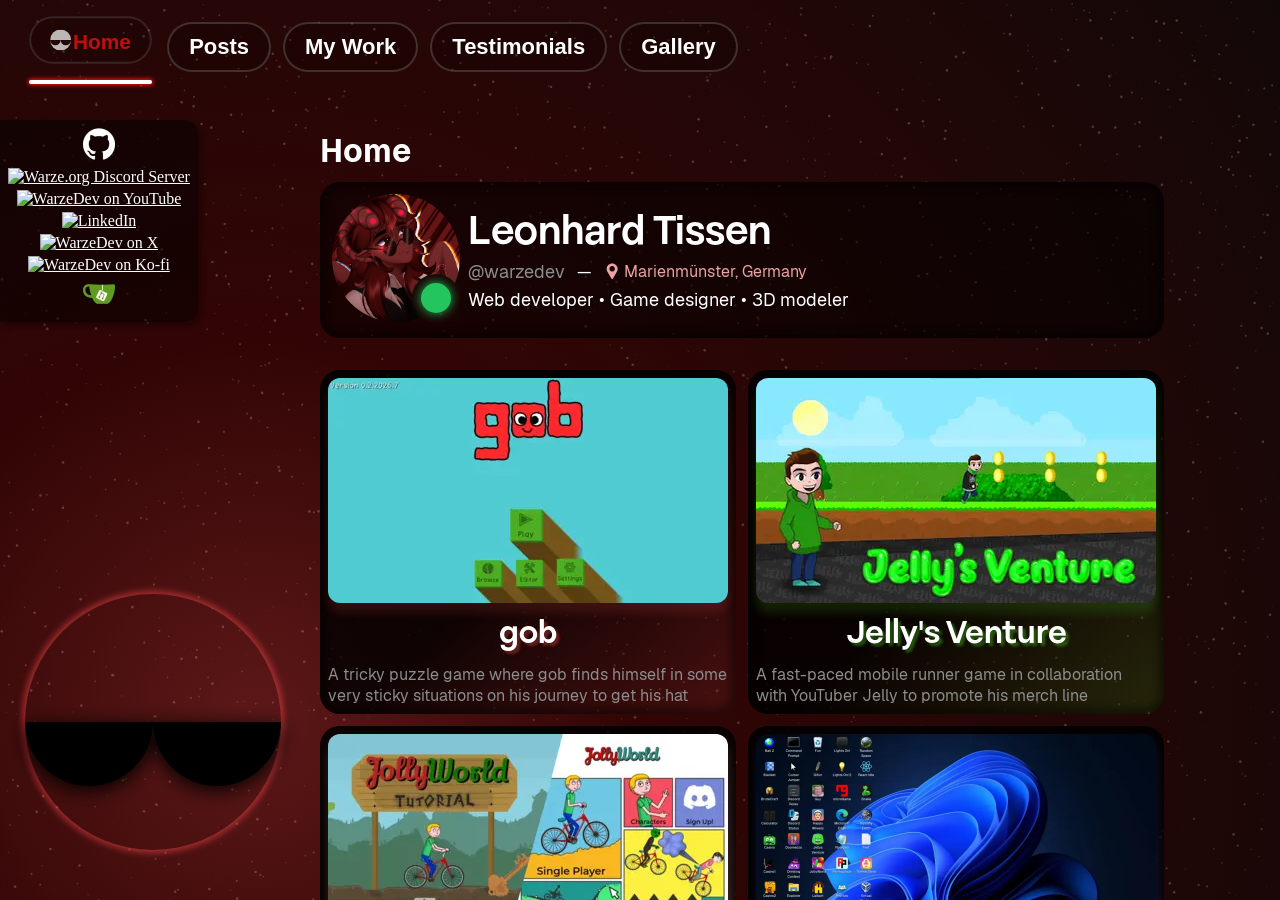
==== commit 9c393e4a: "Edited social media entries" ====
--- a/index.html
+++ b/index.html
@@ -1 +1 @@
-<!DOCTYPE html><html lang="en"><head><meta charset='utf-8'><meta http-equiv='X-UA-Compatible' content='IE=edge'><title>🎩 Warze.org 🌹</title><meta name='viewport' content='width=device-width, initial-scale=1'><style>:root {--highlight: rgb(255, 20, 20);--newspost: #ff38a5;--bio: #449eff;--botpost: #aa13be;}@font-face {font-family: "Geist";src: url('/fonts/Geist-Regular.woff2') format("woff2");font-weight: 400;font-display: swap;}@font-face {font-family: "Geist";src: url('/fonts/Geist-Bold.woff2') format("woff2");font-weight: 700;font-display: swap;}@font-face {font-family: Mosvita;src: url('/fonts/Mosvita-Bold.woff') format('woff2')}h1 {font-family: 'Mosvita', sans-serif;}h2, p, span {font-family: 'Geist', sans-serif;}h1, h2 {font-weight: 700;}/* Chrome */::-webkit-scrollbar {width: 10px;}::-webkit-scrollbar-track {background-color: #f1f1f1;}::-webkit-scrollbar-thumb {background-color: var(--highlight);border-radius: 5px;}* {scrollbar-width: auto;scrollbar-color: var(--highlight) #f1f1f1;transition: filter 0.3s;background-color: transparent;border: none;box-sizing: border-box;color: white;}body {margin: 0;padding: 0;overflow: hidden;background-size: cover;background-color: black;}#titleText {text-transform: capitalize;}#titleCursor {animation: blink 0.4s infinite;display: none;width: 4px;height: 0.8em;background-color: white;margin-left: 5px;transform: translateY(0.15em);}@keyframes blink {0% {opacity: 1;}50% {opacity: 0.4;}100% {opacity: 1;}}main {position: fixed;top: 130px;left: 320px;width: calc(100% - 360px);height: calc(100% - 130px);overflow-y: auto;}@media screen and (max-width: 1150px) {main {left: 60px;width: calc(100% - 70px);top: 100px;height: calc(100vh - 80px);}}section {transition: opacity 0.15s;position: absolute;top: 40px;left: 0;}section.hidden {display: none !important;pointer-events: none;}@media screen and (max-width: 600px) {section {padding-bottom: 100px;}}.roundedButton {border-radius: 25px;height: 50px;font-size: 22px;background-color: rgba(0, 0, 0, 0.187);border: 2px solid rgba(119, 119, 119, 0.379);padding: 10px 20px;margin-inline: 6px;cursor: pointer;transition: border-color 0.3s, letter-spacing 0.5s, color 0.3s;font-weight: 700;}.roundedButton.selectedCategory {color: var(--highlight);}.roundedButton #warzeOrgLogo {height: 22px;width: 22px;margin-right: 2px;transform: translateY(2px);}.roundedButton:hover {border-color: rgba(255, 255, 255, 0.8);}#title {font-family: "Mosvita", sans-serif;}@media screen and (max-width: 800px) {main {#title {position: fixed;transform: translate(24px, -80px);}section {transform: translateY(-50px);}}}@media screen and (max-width: 600px) {main {#title {transform: translate(74px, -80px);}}}</style><style>#earthContainer {position: fixed;top: calc(100vh - 306px);left: 25px;border-radius: 50%;box-shadow: 0 0 6px 3px rgba(34, 140, 253, 0.5);animation: earth 5s ease-in-out infinite alternate;width: 256px;height: 256px;display: none;#earth {transition: all 0.3s;box-shadow: 0px 0px 0px 0px rgba(0, 0, 0, 0.5);}#earthSunglasses {transition: all 0.3s;}&:hover #earth {transform: scale(1.02);box-shadow: 0 0 7px 4px rgba(34, 140, 253, 0.7);}&:hover #earthSunglasses {transform: scale(1.05);filter: drop-shadow(0 6px 15px rgba(0, 0, 0, 1));}}#earth {border-radius: 50%;}#earthSunglasses {position: absolute;top: 0;left: 0;transition: opacity 0.15s;filter: drop-shadow(0 4px 10px rgba(0, 0, 0, 1));}@keyframes earth {0% {transform: translate(15px, -12px);}100% {transform: translate(-5px, 5px);}}@media screen  and (max-width: 1150px) {#earthContainer {display: none !important;}}.background {position: fixed;top: 0;left: 0;width: 100%;height: 100%;pointer-events: none;z-index: -5;object-fit: cover;transition: opacity 0.5s;}.currentBackground {z-index: -3;}.stars {position: fixed;top: 0;left: 0;z-index: -1;pointer-events: none;transition: transform 0.6s ease-in-out;}</style><style>nav {position: fixed;top: 0;left: 0;margin: 20px;user-select: none;}#navUnderline {position: fixed;top: 0;left: 0;height: 4px;background-color: white;transition: width 0.3s ease-out, left 0.3s ease-out;border-radius: 2px;z-index: 2;box-shadow: 0px 0px 4px 1px var(--highlight);}#navBarMobile {display: none;}#navBarLauncher {position: fixed;top: 20px;left: 20px;cursor: pointer;svg {pointer-events: none;}}@media screen and (max-width: 800px) {#navBarDesktop {display: none;}#navBarMobile {display: block;}}#navBarDrawer {position: fixed;top: 0;left: 0;width: 100vw;z-index: 3;background-color: rgba(0, 0, 0, 0.8);padding-block: 20px;box-shadow: 0 0 10px 5px rgba(0, 0, 0, 0.6);transition: top 0.3s ease-out, opacity 0.3s ease-out;}#navBarDrawer button {display: block;font-size: 24px;margin-block: 8px;padding-block: 20px;width: 100%;cursor: pointer;text-align: left;}#navBarDrawer button:hover {background-color: rgba(255, 255, 255, 0.2);}#navBarDrawer button::before {content: '•';margin-right: 8px;}#navBarDrawer.tuckedAway {top: -100px;opacity: 0;pointer-events: none;}.category {transition: all 0.3s;font-weight: 700;}#navBarDesktop .selectedCategory {opacity: 0.7;pointer-events: none;transform: translateY(-5px) scale(0.95);box-shadow: rgba(0, 0, 0, 0.5), 0px 4px 5px rgba(0, 0, 0, 0.4);color: var(--highlight);}#navBarMobile .selectedCategory {opacity: 0.7;color: var(--highlight);background-color: rgb(0 0 0 / 0.8) !important;}#subnav {margin-top: 12px;padding: 8px;display: flex;button {text-wrap: nowrap;}}@media screen and (max-width: 650px) {#subnav {flex-direction: column;gap: 8px;}.selectedSubCategory {transform: none !important;}}</style><style>#wartOSscr {width: 100%;max-height: 50vh;border-radius: 8px;box-shadow: 4px 5px 9px 0px rgba(0, 0, 0, 0.5);display: block;margin-block: 8px;}#hero {display: flex;flex-direction: row;align-items: center;margin-top: 12px;padding: 12px;background-color: rgba(0, 0, 0, 0.5);border-radius: 20px;box-shadow: inset 0 0 10px 5px rgba(0, 0, 0, 0.5);gap: 8px;#heroInfo {#heroName {font-size: 40px;margin: 0;}#heroHandle {font-size: 18px;margin: 0;color: rgb(140, 140, 140);}#heroSkills {font-size: 18px;}}}#heroAvatar {position: relative;#greenCircle {position: relative;filter: drop-shadow(0 0 6px #22c55e);animation: greenCirclePulse 1s ease-in-out infinite alternate;}}@keyframes greenCirclePulse {from {filter: drop-shadow(0 0 4px #22c55e);}to {filter: drop-shadow(0 0 8px #22c55e);}}@media screen and (max-width: 345px) {#hero {flex-direction: column;align-items: center;#heroInfo {text-align: center;}}}#heroInfoContainer {display: flex;gap: 12px;align-items: center;#heroLocationContainer {display: flex;gap: 4px;align-items: center;text-decoration: none;#heroLocation {color: #eba3a3;text-align: left;}&:hover img {animation: bounce 0.6s ease-in-out;}}}@keyframes bounce {0% {transform: translateY(0px);}30% {transform: translateY(-5px) scale(0.9, 1.1);}60% {transform: translateY(2px) scale(1.2, 0.8);}85% {transform: translateY(-1px) scale(0.9, 1.1);}100% {transform: translateY(0px);}}@media screen and (max-width: 500px) {#heroInfoContainer {flex-direction: column;#heroInfoDivider {margin-block: -20px;opacity: 0;}}}#heroPosts {display: flex;gap: 12px;flex-wrap: wrap;margin-block: 32px;width: 844px;}.heroPost {border-radius: 20px;padding: 8px;background: linear-gradient(-45deg, var(--highlight) 0%, rgba(0, 0, 0, 0.8) 50%);display: flex;text-decoration: none;box-shadow: inset 0 0 10px 5px rgba(0, 0, 0, 0.5);flex-direction: column;align-items: center;width: min(416px, 100%);position: relative;.description {color: rgb(140, 140, 140);}.heroVideoContainer {cursor: pointer;display: flex;position: relative;aspect-ratio: 1920 / 1080;width: 100%;video {display: none;}img, video {max-width: min(400px, 100%);border-radius: 12px;margin: 0;padding: 0;position: absolute;top: 0;left: 0;}img {box-shadow: 0px 10px 10px var(--highlight);}.hovertext {background-color: #22c55e;color: white;text-shadow: 1px 1px 2px black;padding: 4px;border-radius: 12px;bottom: 0px;right: 0px;position: absolute;opacity: 0;transition: all 0.3s;}}h1 {margin-block: 0.25em;text-shadow: 3px 3px 3px var(--highlight),3px 3px 3px var(--highlight),3px 3px 3px var(--highlight);}&:hover img {display: none;}&:hover video {display: block;width: 100%;height: 100%;object-fit: cover;border-radius: 8px;pointer-events: none;}&:hover .hovertext {opacity: 1;transform: translate(-8px, -8px);box-shadow: 1px 1px 3px rgba(0, 0, 0, 0.5);}}@media screen and (max-width: 1200px) {#heroPosts {width: 100%;align-items: center;justify-content: center;}#home {width: 100%;display: flex;flex-direction: column;align-items: center;}}</style><style>aside {position: fixed;left: 0;top: 120px;background-color: rgba(0, 0, 0, 0.5);border-radius: 0 14px 14px 0;box-shadow: 4px 4px 5px rgba(0, 0, 0, 0.3);display: flex;flex-direction: column;align-items: center;gap: 4px;padding: 8px;}aside img {width: 32px;height: 32px;transition: transform 0.3s;}aside a, footer a {position: relative;}aside p, footer p {position: absolute;left: 0px;top: 0px;transition: opacity 0.3s, transform 0.3s;opacity: 0;pointer-events: none;white-space: nowrap;font-weight: 800;text-shadow: 1px 1px 1px rgba(0, 0, 0, 1);margin-block: 2px;}aside img:hover + p {opacity: 1;transform: translateX(40px);}aside img:hover, footer img:hover {transform: scale(1.2);}@media screen and (max-width: 600px) {aside {display: none !important;}main {left: 10px;width: calc(100% - 20px);}}footer {position: fixed;bottom: 0px;right: 0;padding-block: 12px;display: none;gap: 4px;text-decoration: none;width: 100%;justify-content: right;padding-right: 20px;background: linear-gradient(0deg, #000000, #00000000);img {width: 48px;height: 48px;margin-right: 8px;transition: transform 0.3s;filter: drop-shadow(0 0 4px #000000);}a p {opacity: 0;}}@media screen and (max-width: 600px) {footer {display: flex;}}@media screen and (max-width: 500px) {footer {justify-content: space-evenly;padding-right: 0;}footer img {width: 9vw;height: 9vw;margin-right: 0;}}</style><style>.testimonial {    background-color: rgba(0 0 0 / 0.5);    border-radius: 20px;    box-shadow: inset 0 0 10px 5px rgba(0, 0, 0, 0.5), 4px 4px 5px rgba(0, 0, 0, 0.3);    padding: 12px;    display: flex;    text-decoration: none;    margin-block: 12px;    position: relative;    max-width: 754px;    .name {        color: rgb(190 190 190);        text-decoration: underline;        &::before {            content: '@';        }    }    p {        font-size: 16px;        margin: 2px 0    }    .avatar {        width: 48px;        height: 48px;        border-radius: 50%;        margin-right: 8px;    }}#testimonialfooter {    margin-block: 24px;}@media screen and (max-width: 600px) {    .testimonial div img {        width: 50%;    }}</style><style>section[data-sectionid="bio"] {margin-block: 20px;padding: 20px;background-color: rgba(0, 0, 0, 0.5);box-shadow: inset 0 0 10px 5px rgba(0, 0, 0, 0.5), 4px 4px 5px rgba(0, 0, 0, 0.3);border-radius: 20px;display: flex;}section[data-sectionid="bio"] #bioImgLarge {max-width: 130px;max-height: 396px;margin-right: 8px;}section[data-sectionid="bio"] #bioImgSmall {display: none;max-height: 320px;max-width: min(320px, 100%);border-radius: 50%;box-shadow: 0 0 10px 10px rgba(7, 48, 69, 0.5);}section[data-sectionid="bio"] h1 {text-align: center;}section[data-sectionid="bio"] p {margin-block: 0.5em;}section[data-sectionid="bio"] a {color: var(--bio);}@media screen and (max-width: 1150px) {section[data-sectionid="bio"] #bioImgLarge {display: none;}section[data-sectionid="bio"] #bioImgSmall {display: block;}section[data-sectionid="bio"] {flex-direction: column;align-items: center;}}</style><style>section[data-sectionid="gallery"] {    p {        max-width: 700px;    }        .artist {        background-color: rgb(0 0 0 / 0.3);        box-shadow: inset 0 0 10px 5px rgba(0, 0, 0, 0.5), 4px 4px 5px rgba(0, 0, 0, 0.3);        padding: 12px;        border-radius: 20px;        margin-block: 24px;        max-width: 700px;                .header {            display: flex;            justify-content: space-between;            h1 {                margin-bottom: 12px;                                &::before {                    content: '@';                }            }            img {                height: 32px;                width: 32px;                transition: transform 0.3s;                cursor: pointer;                &:hover {                    transform: scale(1.15);                }            }        }                .art {            display: flex;            flex-wrap: wrap;            justify-content: space-between;            align-items: center;            img {                cursor: pointer;                max-height: 200px;                max-width: 100%;            }        }    }}@media screen and (max-width: 600px) {    section[data] {        .artist {            .art {                img {                    max-height: 140px;                }            }        }    }}</style><style>:root {--line: rgb(212, 153, 183);--year: rgb(184, 33, 176);}section[data-sectionid="posts"] {padding-left: 20px;margin-left: 20px;border-left: 3px solid var(--line);background: linear-gradient(90deg, rgba(212, 153, 183, 0.15), #00000000 20px);.post::before {content: '';position: absolute;top: 60px;right: 100%;width: 30px;height: 3px;background-color: var(--line);}.year {color: var(--line);position: relative;cursor: pointer;&::before {content: "";margin-right: 8px;width: 14px;height: 14px;background-color: var(--year);border-radius: 50%;position: absolute;left: -28px;top: 10px;outline: 3px solid var(--line);}&:hover {animation: dotBounce 0.5s ease-in-out;}&:hover::before {animation: dotBounce2 0.5s ease-in-out;}}}@keyframes dotBounce {0% {transform: translateX(0px);}20% {transform: translateX(13px);}40% {transform: translateX(-9px);}60% {transform: translateX(2px);}80% {transform: translateX(-1px);}100% {transform: translateX(0px);}}@keyframes dotBounce2 {0% {transform: translateX(0px);}20% {transform: translateX(-13px);}40% {transform: translateX(7px);}60% {transform: translateX(0px);}80% {transform: translateX(0px);}100% {transform: translateX(0px);}}.post {margin-block: 20px;margin-left: 10px;margin-right: 20px;padding: 20px;background-color: rgba(0, 0, 0, 0.5);padding-left: 25px;box-shadow: inset 0 0 10px 5px rgba(0, 0, 0, 0.5), 4px 4px 5px rgba(0, 0, 0, 0.3);border-radius: 20px;position: relative;max-width: 1200px;.links {top: 0;right: 0;position: absolute;display: flex;gap: 6px;align-items: center;justify-content: right;height: 28px;margin: 12px 12px;z-index: 2;a {width: 28px;height: 28px;}}h1 {display: flex;align-items: center;gap: 6px;max-width: 600px;a {text-decoration: none;display: flex;align-items: center;justify-content: center;}}}#discordbots .post::before {background-color: var(--botpost);box-shadow: 0px 0px 4px var(--botpost);}h1 {font-size: 2em;margin: 0px;}p {font-size: 1.4em;margin-block: 0.3em;font-weight: 500;}.timestamp {font-size: 1em;font-weight: 500;color: rgba(255, 255, 255, 0.7);}.post .cover {width: clamp(140px, 100%, 460px);aspect-ratio: 16 / 9;border: none;object-fit: cover;border-radius: 10px;}@media screen and (max-width: 1150px) {.post {padding-left: 20px;h1 {font-size: 1.6em;font-weight: 700;}p {font-size: 1.2em;}}}@media screen and (min-width: 1450px) {section[data-sectionid="posts"], section[data-sectionid="discordbots"] {width: 100%;}.post:has(.cover) {min-height: 330px;}.post h1, .post p {max-width: 550px;}.post .cover {position: absolute;right: 20px;top: 50px;}}.thumb {cursor: pointer;}.titleIcon {width: 28px;}</style><style>:root {--game: rgb(114, 33, 184);--gameline: rgb(184, 153, 212);}#mywork {width: 100%;}#games {max-width: 800px;.gameCategoryContainer {border-left: 3px solid var(--gameline);padding-left: 20px;position: relative;margin-left: 10px;background: linear-gradient(90deg, rgba(184, 153, 212, 0.15), #00000000 20px);h2 {line-height: 14px;color: var(--gameline);cursor: pointer;position: relative;&::before {content: "";position: absolute;top: 0;left: -28.5px;width: 14px;height: 14px;background-color: var(--game);border-radius: 50%;outline: 3px solid var(--gameline);}&:hover {animation: dotBounce 0.5s ease-in-out;}&:hover::before {animation: dotBounce2 0.5s ease-in-out;}}}}.gamegrid {display: flex;flex-direction: row;flex-wrap: wrap;gap: 12px;}.gamegrid a {border-radius: 16px;height: 180px;width: 180px;background-color: rgba(0, 0, 0, 0.5);display: flex;flex-direction: column;justify-content: center;text-decoration: none;gap: 6px;padding: 2px;transition: background-color 0.15s;box-shadow: inset 0 0 10px 5px rgba(0, 0, 0, 0.5);transition: all 0.15s ease-out;position: relative;&:hover {transform: translate(-5px, -5px);box-shadow: inset 0 0 10px 5px rgba(0, 0, 0, 1),1px 1px rgba(10, 10, 10, 1),2px 2px rgba(10, 10, 10, 1),3px 3px rgba(10, 10, 10, 1),4px 4px rgba(10, 10, 10, 1),5px 5px rgba(10, 10, 10, 1),6px 6px 1px rgba(0, 0, 0, 0.1),7px 7px 2px rgba(0, 0, 0, 0.1),8px 8px 3px rgba(0, 0, 0, 0.1),9px 9px 4px rgba(0, 0, 0, 0.1),10px 10px 5px rgba(0, 0, 0, 0.1);}&::before {content: "";position: absolute;top: 0;left: 0;width: 100%;height: 100%;background: linear-gradient(310deg, var(--gamecolor), rgb(0, 0, 0, 0) 80%);border-radius: 16px;z-index: -1;}}.gamegrid a:hover {background-color: rgba(65, 65, 65, 0.7);}.gamegrid a img {height: 100px;width: 100px;margin-inline: auto;border-radius: 6px;}.gamegrid a h1 {font-size: 28px;text-align: center;line-height: 26px;}@media screen and (max-width: 650px) {.gamegrid {justify-content: center;a {width: 27vw;height: 27vw;img {height: 17vw;width: 17vw;}h1 {font-size: 3.8vw;line-height: 3.5vw;}}}}@media screen and (max-width: 450px) {.gamegrid {a {width: 40vw;height: 40vw;img {height: 26vw;width: 26vw;}h1 {font-size: 5.8vw;line-height: 5.5vw;}}}}.subCategory {transition: all 0.3s;}.selectedSubCategory {color: var(--highlight);transform: translateY(-5px) scale(0.95);pointer-events: none;}.subCategorySection.hidden {display: none;}.modelContainer {border-radius: 12px;background-color: rgba(0, 0, 0, 0.5);box-shadow: inset 0 0 10px 5px rgba(0, 0, 0, 0.5);padding: 10px;text-align: center;position: relative;overflow: hidden;img {width: 220px;height: 220px;cursor: pointer;transition: transform 0.3s;&:hover {transform: scale(1.1);}}p {font-size: min(14px, 3vw);color: rgb(200, 200, 200);}.comment {position: absolute;top: 0;right: 0;font-size: 12px;color: rgb(200, 200, 200);padding: 4px;border-radius: 4px;margin: 0;}}#modelsFlex {display: flex;flex-wrap: wrap;gap: 8px;}@media screen and (max-width: 1150px) {.modelContainer img {width: 20vw;height: 20vw;}}@media screen and (max-width: 900px) {#modelsFlex {justify-content: center;.modelContainer img {width: 25vw;height: 25vw;}}}@media screen and (max-width: 600px) {#modelsFlex {gap: 4px;}#modelsFlex .modelContainer img {width: 35vw;height: 35vw;}}.commentContainer {display: flex;gap: 12px;margin-block: 20px;img {filter: drop-shadow(0 0 4px rgba(0, 0, 0, 1));}.comment {padding: 12px;border-radius: 12px;background-color: rgba(0, 0, 0, 0.5);box-shadow: inset 0 0 10px 5px rgba(0, 0, 0, 1);max-width: 600px;margin-block: 12px;position: relative;&::before {content: "";position: absolute;left: -25px;top: 38px;width: 0;height: 0;border-top: 20px solid transparent;border-bottom: 0px solid transparent;border-right: 25px solid rgba(0, 0, 0, 0.5);filter: drop-shadow(-2px 0 2px rgba(0, 0, 0, 1));}}}@media screen and (max-width: 600px) {.commentContainer {img {display: none;}.comment::before {display: none;}}}</style><link rel="manifest" href="/site.webmanifest"><script src="https://cdnjs.cloudflare.com/ajax/libs/viewerjs/1.11.7/viewer.min.js" integrity="sha512-lZD0JiwhtP4UkFD1mc96NiTZ14L7MjyX5Khk8PMxJszXMLvu7kjq1sp4bb0tcL6MY+/4sIuiUxubOqoueHrW4w==" crossorigin="anonymous" referrerpolicy="no-referrer" defer></script><link rel="stylesheet" href="https://cdnjs.cloudflare.com/ajax/libs/viewerjs/1.11.7/viewer.min.css" integrity="sha512-vRbASHFS0JiM4xwX/iqr9mrD/pXGnOP2CLdmXSSNAjLdgQVFyt4qI+BIoUW7/81uSuKRj0cWv3Dov8vVQOTHLw==" crossorigin="anonymous" referrerpolicy="no-referrer" defer/><meta name="title" content="Warze.org"><meta name="description" content="The homepage of Leonhard Tissen to showcase his development projects. Keep in touch with recent game releases, check out projects or contact Leonhard Tissen."><meta name="keywords" content="wartos, warze, leonhard tissen, homepage, leonhard, tissen, youtube, warzeegg, warzeorg, warzedev, web developer, portfolio, game developer, game development, web development, full stack development, full stack developer, javascript"><meta name="robots" content="index, follow"><meta http-equiv="Content-Type" content="text/html; charset=utf-8"><meta name="language" content="English"><meta name="revisit-after" content="1 days"><meta name="author" content="Leonhard Tissen"><meta property="og:type" content="website"><meta property="og:url" content="https://home.warze.org"><meta property="og:title" content="Warze.org"><meta property="og:description" content="The homepage of Leonhard Tissen to showcase his development projects. Keep in touch with recent game releases, check out projects or contact Leonhard Tissen."><meta property="og:image" content="https://home.warze.org/meta.png"><meta name="twitter:card" content="summary_large_image"><meta name="twitter:site" content="@warze"><meta name="twitter:creator" content="@warze"><meta name="twitter:url" content="https://home.warze.org/"><meta name="twitter:title" content="Warze.org"><meta name="twitter:description" content="The homepage of Leonhard Tissen to showcase his development projects. Keep in touch with recent game releases, check out projects or contact Leonhard Tissen."><meta name="twitter:image" content="https://home.warze.org/meta.png"><meta name="theme-color" content="#FF2323"></head><body><!-- Navigation Bar --><div id="navBarDesktop"><nav><button class="roundedButton category selectedCategory" data-category="home" aria-label="Home"><svg width="22" height="22" viewBox="0 0 4 4" id="warzeOrgLogo"><mask id="glasses"><rect x="0" y="0" width="4" height="4" fill="white"></rect><path d="M 0 2 A 1 1, 0, 0, 0, 2 2 L 1 2 Z" fill="black"></path><path d="M 2 2 A 1 1, 0, 0, 0, 4 2 L 1 2 Z" fill="black"></path></mask><circle cx="2" cy="2" r="2" mask="url(#glasses)" fill="white"></circle></svg>Home</button><button class="roundedButton category" data-category="posts" aria-label="Posts">Posts</button><button class="roundedButton category" data-category="mywork" aria-label="My Work">My Work</button><button class="roundedButton category" data-category="testimonials" aria-label="Testimonials">Testimonials</button><!-- <button class="roundedButton category" data-category="bio" aria-label="Bio">Bio</button> --><button class="roundedButton category" data-category="gallery" aria-label="Gallery">Gallery</button></nav><div id="navUnderline"></div></div><div id="navBarMobile"><button id="navBarLauncher" aria-label="Navigation Menu"><svg width="40" height="40" viewBox="0 0 16 16"><path d="M 2,4 14,4 M 2,8 14,8 M 2,12 14,12 " stroke="white" stroke-width="2" stroke-linecap="round"></path></svg></button><div id="navBarDrawer" class="tuckedAway"><button class="category selectedCategory" data-category="home">Home</button><button class="category" data-category="posts">Posts</button><button class="category" data-category="mywork">My Work</button><button class="category" data-category="testimonials">Testimonials</button><!-- <button class="category" data-category="bio">Bio</button> --><button class="category" data-category="gallery">Gallery</button></div></div><!-- Main Content --><main><h1 id="title"><span id="titleText">Home</span><div id="titleCursor"></div></h1><section data-sectionid="home"><div id="hero"><div id="heroAvatar" data-full="/about/leonhardtissen.jpg"><svg width="128" height="128" viewBox="0 0 128 128"><defs><mask id="avatarMask"><rect width="100%" height="100%" fill="black"/><circle cx="64" cy="64" r="64" fill="white"/><circle cx="104" cy="104" r="24" fill="black"/></mask></defs><image href="/about/leonhardtissen256x256.jpg" x="0" y="0" width="128" height="128" preserveAspectRatio="xMidYMid slice" mask="url(#avatarMask)"/><circle id="greenCircle" cx="104" cy="104" r="15" fill="#22c55e"/></svg></div><div id="heroInfo"><h1 id="heroName">Leonhard Tissen</h1><div id="heroInfoContainer"><span id="heroHandle">@warze</span><span id="heroInfoDivider"> — </span><a id="heroLocationContainer" href="https://www.google.com/maps/place/37696+Marienm%C3%BCnster/"><img src="/icons/location.svg" width="16" alt="Location"><span id="heroLocation">Marienmünster, Germany</span></a></div><p id="heroSkills">Web developer • Game designer • 3D modeler</p></div></div><div id="heroPosts"><a class="heroPost" href="https://gob.warze.org" style="--highlight: #ff5e5b20"><div class="heroVideoContainer"><img src="/videos/gobthumbnail.webp" alt="gob Title Screen" fetchpriority="high"><video muted playsinline preload="none"><source data-src="/videos/gobpreviewsmall.mp4" type="video/mp4"></video><span class="hovertext">Play!</span></div><h1>gob</h1><span class="description">A tricky puzzle game where gob finds himself in some very sticky situations on his journey to get his hat</span></a><a class="heroPost" href="https://poki.com/en/g/jelly-venture" style="--highlight: #57ff2420"><div class="heroVideoContainer"><img src="/videos/jellyventurethumbnail.webp" alt="Jelly's Venture Promotional Art" fetchpriority="high"><video muted playsinline preload="none"><source data-src="/videos/jellyventurepreviewsmall.mp4" type="video/mp4"></video><span class="hovertext">Play!</span></div><h1>Jelly's Venture</h1><span class="description">A fast-paced mobile runner game in collaboration with YouTuber Jelly to promote his merch line</span></a><a class="heroPost" href="https://jollyworld.app" style="--highlight: #ffffff20"><div class="heroVideoContainer"><img src="/videos/jollyworldthumbnail.webp" alt="JollyWorld Title Screen and Tutorial" fetchpriority="high"><video muted playsinline preload="none"><source data-src="/videos/jollyworldpreviewsmall.mp4" type="video/mp4"></video><span class="hovertext">Play!</span></div><h1>JollyWorld</h1><span class="description">Dive into this gore-y sandbox sports game with infinite possibilities through user-generated content</span></a><a class="heroPost" href="https://wartos.warze.org" style="--highlight: #1266fd20"><div class="heroVideoContainer"><img src="/wartos/preview.webp" alt="WartOS Screenshot" fetchpriority="high"><video muted playsinline preload="none"><source data-src="/videos/wartospreviewsmall.mp4" type="video/mp4"></video><span class="hovertext">Visit!</span></div><h1>WartOS</h1><span class="description">Browse all of my projects in an immersive OS-like experience with floating windows</span></a><a class="heroPost" href="https://warze.org/permaplace" style="--highlight: #ff808020"><div class="heroVideoContainer"><img src="/videos/permaplacethumbnail.webp" alt="Permaplace Thumbnail" fetchpriority="high"><video muted playsinline preload="none"><source data-src="/videos/permaplacepreviewsmall.mp4" type="video/mp4"></video><span class="hovertext">Visit!</span></div><h1>Permaplace</h1><span class="description">The place where every pixel lasts a lifetime. Solidify your art on a giant canvas or create rooms with others.</span></a></div></section><section data-sectionid="posts" class="hidden" style="opacity: 0"><h2 class="year">2026</h2><div class="post"><span class="timestamp">Feb 16, 2026</span><h1><div class="links"><a href="https://icecream.warze.org"><img class="titleIcon" src="/icons/site.svg" alt="Play Ice Cream Parlor"></a><a href="https://gitea.warze.org/warzeCasinoBot"><img class="titleIcon" src="/icons/git.svg" alt="Ice Cream Parlor on Gitea"></a></div>Releasing Ice Cream Parlor</h1><p>A few years ago I worked on a prototype for an ice cream serving game.</p><p>Because I found it so fun and addicting, I picked it back up and released it on my site!</p><img class="cover" src="/news/icecream.webp" data-full="/news/icecream.png" alt="Ice Cream Parlor"></div><div class="post"><span class="timestamp">Jan 4, 2026</span><h1><div class="links"><a href="https://home.warze.org/#mywork.models"><img class="titleIcon" src="/icons/site.svg" alt="Check out my models"></a></div>Check out Plompy</h1><p>I've been making lots of custom models for Minecraft using Blockbench in my own time and for clients.</p><p>Plompy is my first custom mob that works using <a href="https://modrinth.com/mod/entity-model-features/versions">EMF</a> and <a href="https://modrinth.com/mod/entitytexturefeatures">ETF</a> and based off a real bat-eared fox</p><img class="cover" src="/news/plompy.webp" data-full="/news/plompy.png" alt="Plompy the Fox, a custom model for Minecraft"></div><h2 class="year">2025</h2><div class="post"><span class="timestamp">Apr 9, 2025</span><h1><div class="links"><a href="https://brutecraft.warze.org"><img class="titleIcon" src="/icons/site.svg" alt="Try out Brutecraft"></a><a href="https://gitea.warze.org/brutecraft"><img class="titleIcon" src="/icons/git.svg" alt="BruteCraft on Gitea"></a></div>My new Tool: BruteCraft</h1><p>BruteCraft is a helpful tool for <a href="https://wynncraft.com">WynnCraft</a> that helps with a pretty complicated system in the game: Crafting.</p><p>In WynnCraft, you can combine hundreds of different items to create gear and consumables with purposes ranging from combat, movement, survivability and more.</p><p>BruteCraft helps you figure out the best combination of items to yield the best result possible using a evolutionary algorithm.</p><img class="cover" src="/news/brutecraft.webp" data-full="/news/brutecraft.png" alt="BruteCraft"></div><h2 class="year">2024</h2><div class="post"><span class="timestamp">May 6, 2024</span><h1><div class="links"><a href="https://blanket.warze.org"><img class="titleIcon" src="/icons/site.svg" alt="Check out BlanketJS"></a><a href="https://gitea.warze.org/blanketJs"><img class="titleIcon" src="/icons/git.svg" alt="Ice Cream Parlor on Gitea"></a></div>My new App: BlanketJS</h1><p>Listen to ambient sounds, mix them together and adjust their volumes.</p><p>Set it and forget it, this will increase your productivity, as it does mine.</p><a href="https://blanket.warze.org"><img class="cover" src="/news/blanket.webp" data-full="/news/blanket.png" alt="BlanketJs"></a></div><div class="post"><span class="timestamp">March 6, 2024</span><h1>A fresh coat of paint</h1><p>Warze.org just got a new landing page, you're seeing it right now!</p><p>This is more mobile friendly and improves SEO while simultaneously being flashy.</p></div><div class="post"><span class="timestamp">February 3, 2024</span><h1><div class="links"><a href="https://lightson2.warze.org"><img class="titleIcon" src="/icons/site.svg" alt="Play Lights on! 2"></a><a href="https://gitea.warze.org/lightsOn2"><img class="titleIcon" src="/icons/git.svg" alt="Lights on! 2 on Gitea"></a></div>My new Puzzle Game: Lights on! 2</h1><p>"Lights On! 2" is a sequel project I've made in just 3 days. All you have to do is place light bulbs throughout the room and make sure all of it is illuminated.</p><img class="cover thumb" src="/news/lightson2.jpg" data-video="CsbU1txftRc"></div><div class="post"><span class="timestamp">January 27, 2024</span><h1><div class="links"><a href="https://gitea.warze.org/discordOllama"><img class="titleIcon" src="/icons/git.svg" alt="Discord Ollama on Gitea"></a><a href="https://discord.warze.org"><img class="titleIcon" src="/icons/discordwhite.svg" alt="Check out Discord Ollama on my Server"></a></div>Talk with AI on discord</h1><p>I created a discord bot that interfaces with the Ollama API, letting you host LLMs on your own PC.</p><a href="https://gitea.warze.org/discordOllama"><img class="cover" src="/news/discordOllama.webp" data-full="/news/discordOllama.png" alt="Discord Ollama AI Bot"></a></div><div class="post"><span class="timestamp">January 24, 2024</span><h1><div class="links"><a href="https://ball2.warze.org"><img class="titleIcon" src="/icons/site.svg" alt="Play Ball 2"></a><a href="https://gitea.warze.org/ball2Remake"><img class="titleIcon" src="/icons/git.svg" alt="Ball 2 on Gitea"></a></div>My new Platformer Game: Ball 2</h1><p>Ball 2 is a pixel perfect recreation of a really old computer game from my childhood (Released ~2000).</p><p>Jump through 30 levels or create your own with the level editor!</p><p><a href="https://ball2.warze.org">Try out Ball 2 now</a>, the code is on <a href="https://gitea.warze.org/ball2Remake">Gitea</a>.</p><img class="cover thumb" src="/news/ball2.jpg" data-video="72-gRQAK_SU"></div><h2 class="year">2023</h2><div class="post"><span class="timestamp">December 3, 2023</span><h1><div class="links"><a href="https://cssbook.warze.org"><img class="titleIcon" src="/icons/site.svg" alt="View CSS Book"></a><a href="https://gitea.warze.org/cssBook"><img class="titleIcon" src="/icons/git.svg" alt="Ball 2 on Gitea"></a></div>Showing off an animated 3D book in CSS and JS</h1><p>Here's a small project that I recorded myself creating. It's an animated book using beautiful CSS animations.</p><img class="cover thumb" src="/news/cssbook.jpg" data-video="jkKjVyNrjco"></div><div class="post"><span class="timestamp">November 22, 2023</span><h1><div class="links"><a href="https://wartos.warze.org"><img class="titleIcon" src="/icons/site.svg" alt="Boot WartOS"></a><a href="https://gitea.warze.org/wartOS"><img class="titleIcon" src="/icons/git.svg" alt="WartOS on Gitea"></a></div>I rewrote WartOS in VueJS</h1><p>It now features a more streamlined design with more icons, a search system and rich animations.</p><img class="cover thumb" src="/news/wartos.jpg" data-video="7U8Z840xhYc"></div><div class="post"><span class="timestamp">November 14, 2023</span><h1><div class="links"><a href="https://lightson.warze.org"><img class="titleIcon" src="/icons/site.svg" alt="Play Lights on"></a><a href="https://gitea.warze.org/lightsOn"><img class="titleIcon" src="/icons/git.svg" alt="Light on on Gitea"></a></div>My new Puzzle Game: Lights on</h1><p>A remake of a popular puzzle game with more fleshed out puzzle design.</p><p>Can you solve all 14 levels? Turn all the lights on, it shouldn't be that hard... right?</p><p>With each click, adjacent lamps toggle and you have to fiddle around to find the right pattern.</p><img class="cover thumb" src="/news/lightson.jpg" data-video="KjQLdaKSoCA"></div><div class="post"><span class="timestamp">November 6, 2023</span><h1><div class="links"><a href="https://flagquiz.warze.org"><img class="titleIcon" src="/icons/site.svg" alt="Play Flag Quiz"></a><a href="https://gitea.warze.org/flagQuiz"><img class="titleIcon" src="/icons/git.svg" alt="Flag Quiz on Gitea"></a></div>Practice Flags using my new game</h1><p>FlagQuiz is a game where you have to guess the flag of a country. It's a fun way to learn flags and their countries across the world.</p><img class="cover" src="/news/flagQuiz.png" alt="FlagQuiz" data-full="/news/flagQuiz.png"></div><div class="post"><span class="timestamp">November 4, 2023</span><h1><div class="links"><a href="https://discordstatus.warze.org"><img class="titleIcon" src="/icons/site.svg" alt="Create a Discord Status"></a><a href="https://gitea.warze.org/discordEmojiStatus"><img class="titleIcon" src="/icons/git.svg" alt="Flag Quiz on Gitea"></a></div>Create a Discord status out of emojis</h1><p>A VueJS rewrite of a similar project I made in 2021.</p><p>A widely used tool shared across the social media platform Discord to create pixel art out of emoji and use it in messages, statuses, about me or wherever else.</p><a href="https://discordstatus.warze.org"><img class="cover" src="/news/discordstatus.webp" data-full="/news/discordstatus.png" alt="Discord Status"></a> </div><div class="post"><span class="timestamp">June 15, 2023</span><h1><div class="links"><a href="https://jollyworld.app"><img class="titleIcon" src="/icons/site.svg" alt="Play Flag Quiz"></a></div>I enhanced JollyWorld customization</h1><p>By developing a modding tool for <a href="https://jollyworld.app">JollyWorld</a>, I allowed players to easily create their own custom characters.</p><p>It also shows a wide variety of community-created mods that can be downloaded with just a click. Most of which have amassed 10,000+ downloads.</p><img class="cover thumb" src="/news/jollyworld.jpg" data-video="PoCfbDPtJig"></div></section><section data-sectionid="mywork" class="hidden" style="opacity: 0"><div id="subnav"><button class="roundedButton subCategory selectedSubCategory" data-category="games" aria-label="Games">Games</button><!-- <button class="roundedButton subCategory" data-category="websites" aria-label="Websites">Websites</button> --><button class="roundedButton subCategory" data-category="models" aria-label="Blockbench">Blockbench</button><button class="roundedButton subCategory" data-category="discordbots" aria-label="Discord Bots">Discord Bots</button></div><div id="games" class="subCategorySection"><div class="gameCategoryContainer"><h2>Popular Games</h2><div class="gamegrid" data-gamecategory="Popular Games"></div></div><div class="gameCategoryContainer"><h2>Minigames</h2><div class="gamegrid" data-gamecategory="Minigames"></div></div><div class="gameCategoryContainer"><h2>Game Remakes</h2><div class="gamegrid" data-gamecategory="Game Remakes"></div></div></div><!-- <div id="websites" class="subCategorySection hidden"><h2>TBA</h2></div> --><div id="models" class="subCategorySection hidden"><div class="commentContainer"><img src="/about/warzepoint.svg"><p class="comment">Minecraft got me into 3D modeling using Blockbench, with which I enjoyed making custom hats, weapons and other objects for friends and clients. <a href="https://kofi.warze.org">I'm also taking commissions on <span style="color: #FF5E5B">Ko-Fi</span></a>.</p></div><div id="modelsFlex"></div></div><div id="discordbots" class="subCategorySection hidden"><div class="post"><span class="timestamp">June 2, 2024</span><div class="links"><a href="https://gitea.warze.org/discordChannelMerger"><img class="titleIcon" src="/icons/git.svg" alt="Discord Channel Merger on Gitea"></a></div><h1>Discord&#8203;Channel&#8203;Merger</h1><p>Discord Channel Merger is a bot script that takes all messages from multiple channels and sends them in one using webhooks.</p><p>It's a great way to merge channels together without losing any contents.</p></div><div class="post"><span class="timestamp">May 6, 2024</span><div class="links"><a href="https://gitea.warze.org/discordAIChars"><img class="titleIcon" src="/icons/git.svg" alt="Discord AI Characters on Gitea"></a><a href="https://discord.warze.org"><img class="titleIcon" src="/icons/discordwhite.svg" alt="Discord Server"></a></div><h1>Discord&#8203;AI&#8203;Chars</h1><p>Discord AI Chars is a bot that can switch between models and send AI-generated messages via webhooks. It uses the Ollama library to generate the AI responses.</p><p>Users in your server have the ability to create and customize their characters and even have them talk to each other.</p></div><div class="post"><span class="timestamp">February 16, 2024</span><div class="links"><a href="https://gitea.warze.org/messageOfTheHour"><img class="titleIcon" src="/icons/git.svg" alt="Message of the hour on Gitea"></a><a href="https://discord.warze.org"><img class="titleIcon" src="/icons/discordwhite.svg" alt="Discord Server"></a></div><h1>Message of the Hour</h1><p>This bot sends a message in a designated channel every hour. The pool of messages can be from any channel.</p></div><div class="post"><span class="timestamp">February 3, 2024</span><div class="links"><a href="https://gitea.warze.org/oneWordStoryBot"><img class="titleIcon" src="/icons/git.svg" alt="One Word Story on Gitea"></a><a href="https://discord.warze.org"><img class="titleIcon" src="/icons/discordwhite.svg" alt="Discord Server"></a></div><h1>One Word Story</h1><p>This bot allows users to contribute to a story one word at a time. It's a fun way to create a story together.</p></div><div class="post"><span class="timestamp">January 27, 2024</span><div class="links"><a href="https://gitea.warze.org/discordOllama"><img class="titleIcon" src="/icons/git.svg" alt="Discord Ollama on Gitea"></a><a href="https://discord.warze.org"><img class="titleIcon" src="/icons/discordwhite.svg" alt="Discord Server"></a></div><h1>Ollama Chatbot</h1><p>This bot allows you to host and talk with LLMs right on Discord. It's very customizable and supports seeing tokens being generated in real time.</p></div><div class="post"><span class="timestamp">August 30, 2023</span><div class="links"><a href="https://gitea.warze.org/codeBotJS"><img class="titleIcon" src="/icons/git.svg" alt="codeBotJS on Gitea"></a><a href="https://discord.warze.org"><img class="titleIcon" src="/icons/discordwhite.svg" alt="Discord Server"></a></div><h1>Code with JavaScript</h1><p>Code Bot JS is a bot that allows you to run sandboxed JavaScript code in a Discord channel. It's a great way to test out code snippets and share them with others.</p><p>It also has APIs to create images and gifs with user input and even has a web interface at <a href="https://code.warze.org">code.warze.org</a>.</p></div><div class="post"><span class="timestamp">April 28, 2023</span><div class="links"><a href="https://gitea.warze.org/warzeCasinoBot"><img class="titleIcon" src="/icons/git.svg" alt="Warze's Casino Bot on Gitea"></a><a href="https://discord.warze.org"><img class="titleIcon" src="/icons/discordwhite.svg" alt="Discord Server"></a></div><h1>Casino Games</h1><p>Play games, earn currency, open chests and compete with others in a casino-themed bot for Discord.</p><p>It includes various games such as card games, connect 4 and coinflips.</p></div></div></section><section data-sectionid="testimonials" class="hidden" style="opacity: 0"><div class="commentContainer"><img src="/about/warzestretch.svg"><p class="comment">Want to be featured here? Write a message on <a href="https://kofi.warze.org" style="color: #FF5E5B">Ko-Fi</a>, <a href="https://linkedin.warze.org" style="color: #0E76A8">LinkedIn</a> or <a href="https://discord.warze.org" style="color: #7289da">Discord</a>. I appreciate you all for liking my work and supporting me :)</p></div></section><!-- <section data-sectionid="bio" class="hidden" style="opacity: 0"><img id="bioImgLarge" src="/about/leo2_zoom_arrow.webp" alt="Leonhard Tissen"><img id="bioImgSmall" src="/about/leo2_zoom_normal_320px.webp" alt="Leonhard Tissen"><div class="text"><p>Hi, I'm <b>Leo</b>, a <b>software developer</b> from Germany.</p><p>I have over 8 years of experience making <b>games</b>, <b>websites</b>, <b>art</b>, <b>3D models</b> and <b>automation tools</b> for the web.</p><p>I've worked on numerous projects to bring quality applications out there, a lot of which you can view right here, on this website.</p><p>I love making an impact on the web and love helping others to learn coding as it provides a great way to express creativity and solve everyday problems. My greatest passion is to create and share my knowledge with others.</p><p>If you're convinced in any of my skills, feel free to commission me! I can be contacted on any of my socials or via <a href="mailto:contact@warze.org">email</a>.</p><p><a href="mailto:contact@warze.org">contact@warze.org</a></p></div></section> --><section data-sectionid="gallery" class="hidden" style="opacity: 0"><div class="commentContainer"><img src="/about/warzewave.svg" style="transform: scaleX(-1)"><p class="comment" style="max-width: 586px">Over the years, I've received many amazing pieces of art of my character and I felt I needed to show them off. Please check out their respective artists!</p></div><div class="artist"><div class="header"><h1>sadodeer (Tinee)</h1><div><a href="https://www.instagram.com/notacoff33addict"><img src="/icons/instagram.svg" alt="Follow sadodeer on Instagram"></a><a href="https://www.ko-fi.com/sadodeer"><img src="/icons/kofi.svg" alt="Commission sadodeer on Ko-Fi"></a></div></div><p>My significant other and talented artist. Highly recommend checking out their art!</p><div class="art" data-artist="sadodeer"></div></div><div class="artist"><div class="header"><h1>sadobunny (Ghost)</h1><div><a href="https://bsky.app/profile/did:plc:ffmhxkamcmyfqoqw2g4j5bf3"><img src="/icons/bluesky.svg" alt="Follow sadobunny on Bluesky"></a><a href="https://www.ko-fi.com/sadobunny"><img src="/icons/kofi.svg" alt="Commission sadobunny on Ko-Fi"></a></div></div><p>Highly talented and dedicated artist and good friend with a love for good color and lighting. Consider commissioning them!</p><div class="art" data-artist="sadobunny"></div></div><div class="artist"><div class="header"><h1>Amorrya (Amon)</h1><a href="https://discord.com/users/468745216707395594"><img src="/icons/discord.svg" alt="Amorrya on Discord"></a></div><p>Incredibly talented professional artist and generous person!</p><div class="art" data-artist="amorrya"></div></div><div class="artist"><div class="header"><h1>Avtraxi (Rax)</h1><a href="https://x.com/Avtraxi"><img src="/icons/x.svg" alt="Follow Avtraxi on X"></a></div><p>Insanely skilled artist whose art I can highly recommend checking out!</p><div class="art" data-artist="rax"></div></div><div class="artist"><div class="header"><h1>hooch</h1><a href="https://store.steampowered.com/app/3229520/Berry_Berry_Festival/"><img src="/icons/steam.svg" alt="Buy Berry Berry Festival on Steam"></a></div><p>Very talented artist and game developer with a love for character design. Highly recommend checking out their game <b>Berry Berry Festival</b> on Steam!</p><div class="art" data-artist="hooch"></div></div><div class="artist"><div class="header"><h1>dotSepia</h1><div><a href="https://github.com/dotSepia"><img src="/icons/github.webp" alt="Follow dotSepia on GitHub"></a><a href="https://x.com/dotSepia"><img src="/icons/x.svg" alt="Follow dotSepia on X"></a></div></div><p>Very talented artist and knowledgeable technical person. Check them out!</p><div class="art" data-artist="dotsepia"></div></div></section></main><!-- Social media --><aside><a href="https://gitea.warze.org/"><img src="/icons/gitea.webp" alt="Gitea"><p>View my Gitea</p></a><a href="https://github.warze.org/"><img src="/icons/github.webp" alt="GitHub"><p>View my GitHub</p></a><a href="https://youtube.warze.org/"><img src="/icons/youtubesmall.png" alt="YouTube"><p>Subscribe on YouTube</p></a><!-- <a href="https://twitch.warze.org/"><img src="/icons/twitch.png" alt="Twitch"><p>Follow on Twitch</p></a> --><a href="https://discord.warze.org/"><img src="/icons/discord.svg" alt="Discord"><p>Join my Discord server</p></a><!-- <a href="https://bluesky.warze.org/"><img src="/icons/bluesky.svg" alt="Bluesky"><p>Follow on Bluesky</p></a> --><a href="https://linkedin.warze.org/"><img src="/icons/linkedin.svg" alt="LinkedIn"><p>Connect on LinkedIn</p></a><a href="https://kofi.warze.org/"><img src="/icons/kofi.svg" alt="Ko-fi"><p>Support me on Ko-fi</p></a></aside><!-- Footer --><footer></footer><a id="earthContainer" href="https://wartos.warze.org"></a><div class="background currentBackground" id="bgred" style="background-image: radial-gradient(circle at 20% 80%, rgb(93, 24, 24) 0%, rgb(50, 5, 5) 30%, rgb(19, 8, 8) 100%)"></div><div class="background" id="bgpink" style="background-image: radial-gradient(circle at 40% 50%, rgb(93, 24, 52) 0%, rgb(50, 5, 33) 30%, rgb(19, 8, 16) 100%)" ></div><div class="background" id="bgpurple" style="background-image: radial-gradient(circle at 60% 60%, rgb(84, 24, 93) 0%, rgb(41, 5, 50) 30%, rgb(16, 8, 19) 100%)"></div><div class="background" id="bggreen" style="background-image: radial-gradient(circle at 70% 20%, rgb(24, 93, 25) 0%, rgb(13, 50, 5) 30%, rgb(10, 19, 8) 100%)"></div><div class="background" id="bgaqua" style="background-image: radial-gradient(circle at 40% 70%, rgb(24, 93, 91) 0%, rgb(5, 47, 50) 30%, rgb(8, 18, 19) 100%)"></div><div class="background" id="bgblue" style="background-image: radial-gradient(circle at 30% 30%, rgb(24, 42, 93) 0%, rgb(5, 18, 50) 30%, rgb(8, 10, 19) 100%)"></div><div class="background" id="bgmagenta" style="background-image: radial-gradient(circle at 60% 50%, rgb(77, 24, 93) 0%, rgb(35, 5, 50) 30%, rgb(14, 8, 19) 100%)"></div><!-- Scripts --><script src="js/gallery.js"></script><script src='main.js'></script></body></html>+<!DOCTYPE html><html lang="en"><head><meta charset='utf-8'><meta http-equiv='X-UA-Compatible' content='IE=edge'><title>Warze.org - WarzeDev's Portfolio</title><meta name='viewport' content='width=device-width, initial-scale=1'><style>:root {--highlight: rgb(255, 20, 20);--newspost: #ff38a5;--bio: #449eff;--botpost: #aa13be;}@font-face {font-family: "Geist";src: url('/fonts/Geist-Regular.woff2') format("woff2");font-weight: 400;font-display: swap;}@font-face {font-family: "Geist";src: url('/fonts/Geist-Bold.woff2') format("woff2");font-weight: 700;font-display: swap;}@font-face {font-family: Mosvita;src: url('/fonts/Mosvita-Bold.woff') format('woff2')}h1 {font-family: 'Mosvita', sans-serif;}h2, p, span {font-family: 'Geist', sans-serif;}h1, h2 {font-weight: 700;}/* Chrome */::-webkit-scrollbar {width: 10px;}::-webkit-scrollbar-track {background-color: #f1f1f1;}::-webkit-scrollbar-thumb {background-color: var(--highlight);border-radius: 5px;}* {scrollbar-width: auto;scrollbar-color: var(--highlight) #f1f1f1;transition: filter 0.3s;background-color: transparent;border: none;box-sizing: border-box;color: white;}body {margin: 0;padding: 0;overflow: hidden;background-size: cover;background-color: black;}#titleText {text-transform: capitalize;}#titleCursor {animation: blink 0.4s infinite;display: none;width: 4px;height: 0.8em;background-color: white;margin-left: 5px;transform: translateY(0.15em);}@keyframes blink {0% {opacity: 1;}50% {opacity: 0.4;}100% {opacity: 1;}}main {position: fixed;top: 130px;left: 320px;width: calc(100% - 360px);height: calc(100% - 130px);overflow-y: auto;}@media screen and (max-width: 1150px) {main {left: 60px;width: calc(100% - 70px);top: 100px;height: calc(100vh - 80px);}}section {transition: opacity 0.15s;position: absolute;top: 40px;left: 0;}section.hidden {display: none !important;pointer-events: none;}@media screen and (max-width: 600px) {section {padding-bottom: 100px;}}.roundedButton {border-radius: 25px;height: 50px;font-size: 22px;background-color: rgba(0, 0, 0, 0.187);border: 2px solid rgba(119, 119, 119, 0.379);padding: 10px 20px;margin-inline: 6px;cursor: pointer;transition: border-color 0.3s, letter-spacing 0.5s, color 0.3s;font-weight: 700;}.roundedButton.selectedCategory {color: var(--highlight);}.roundedButton #warzeOrgLogo {height: 22px;width: 22px;margin-right: 2px;transform: translateY(2px);}.roundedButton:hover {border-color: rgba(255, 255, 255, 0.8);}#title {font-family: "Mosvita", sans-serif;}@media screen and (max-width: 800px) {main {#title {position: fixed;transform: translate(24px, -80px);}section {transform: translateY(-50px);}}}@media screen and (max-width: 600px) {main {#title {transform: translate(74px, -80px);}}}</style><style>#earthContainer {position: fixed;top: calc(100vh - 306px);left: 25px;border-radius: 50%;box-shadow: 0 0 6px 3px rgba(34, 140, 253, 0.5);animation: earth 5s ease-in-out infinite alternate;width: 256px;height: 256px;display: none;#earth {transition: all 0.3s;box-shadow: 0px 0px 0px 0px rgba(0, 0, 0, 0.5);}#earthSunglasses {transition: all 0.3s;}&:hover #earth {transform: scale(1.02);box-shadow: 0 0 7px 4px rgba(34, 140, 253, 0.7);}&:hover #earthSunglasses {transform: scale(1.05);filter: drop-shadow(0 6px 15px rgba(0, 0, 0, 1));}}#earth {border-radius: 50%;}#earthSunglasses {position: absolute;top: 0;left: 0;transition: opacity 0.15s;filter: drop-shadow(0 4px 10px rgba(0, 0, 0, 1));}@keyframes earth {0% {transform: translate(15px, -12px);}100% {transform: translate(-5px, 5px);}}@media screen  and (max-width: 1150px) {#earthContainer {display: none !important;}}.background {position: fixed;top: 0;left: 0;width: 100%;height: 100%;pointer-events: none;z-index: -5;object-fit: cover;transition: opacity 0.5s;}.currentBackground {z-index: -3;}.stars {position: fixed;top: 0;left: 0;z-index: -1;pointer-events: none;transition: transform 0.6s ease-in-out;}</style><style>nav {position: fixed;top: 0;left: 0;margin: 20px;user-select: none;}#navUnderline {position: fixed;top: 0;left: 0;height: 4px;background-color: white;transition: width 0.3s ease-out, left 0.3s ease-out;border-radius: 2px;z-index: 2;box-shadow: 0px 0px 4px 1px var(--highlight);}#navBarMobile {display: none;}#navBarLauncher {position: fixed;top: 20px;left: 20px;cursor: pointer;svg {pointer-events: none;}}@media screen and (max-width: 800px) {#navBarDesktop {display: none;}#navBarMobile {display: block;}}#navBarDrawer {position: fixed;top: 0;left: 0;width: 100vw;z-index: 3;background-color: rgba(0, 0, 0, 0.8);padding-block: 20px;box-shadow: 0 0 10px 5px rgba(0, 0, 0, 0.6);transition: top 0.3s ease-out, opacity 0.3s ease-out;}#navBarDrawer button {display: block;font-size: 24px;margin-block: 8px;padding-block: 20px;width: 100%;cursor: pointer;text-align: left;}#navBarDrawer button:hover {background-color: rgba(255, 255, 255, 0.2);}#navBarDrawer button::before {content: '•';margin-right: 8px;}#navBarDrawer.tuckedAway {top: -100px;opacity: 0;pointer-events: none;}.category {transition: all 0.3s;font-weight: 700;}#navBarDesktop .selectedCategory {opacity: 0.7;pointer-events: none;transform: translateY(-5px) scale(0.95);box-shadow: rgba(0, 0, 0, 0.5), 0px 4px 5px rgba(0, 0, 0, 0.4);color: var(--highlight);}#navBarMobile .selectedCategory {opacity: 0.7;color: var(--highlight);background-color: rgb(0 0 0 / 0.8) !important;}#subnav {margin-top: 12px;padding: 8px;display: flex;button {text-wrap: nowrap;}}@media screen and (max-width: 650px) {#subnav {flex-direction: column;gap: 8px;}.selectedSubCategory {transform: none !important;}}</style><style>#wartOSscr {width: 100%;max-height: 50vh;border-radius: 8px;box-shadow: 4px 5px 9px 0px rgba(0, 0, 0, 0.5);display: block;margin-block: 8px;}#hero {display: flex;flex-direction: row;align-items: center;margin-top: 12px;padding: 12px;background-color: rgba(0, 0, 0, 0.5);border-radius: 20px;box-shadow: inset 0 0 10px 5px rgba(0, 0, 0, 0.5);gap: 8px;#heroInfo {#heroName {font-size: 40px;margin: 0;}#heroHandle {font-size: 18px;margin: 0;color: rgb(140, 140, 140);}#heroSkills {font-size: 18px;}}}#heroAvatar {position: relative;#greenCircle {position: relative;filter: drop-shadow(0 0 6px #22c55e);animation: greenCirclePulse 1s ease-in-out infinite alternate;}}@keyframes greenCirclePulse {from {filter: drop-shadow(0 0 4px #22c55e);}to {filter: drop-shadow(0 0 8px #22c55e);}}@media screen and (max-width: 345px) {#hero {flex-direction: column;align-items: center;#heroInfo {text-align: center;}}}#heroInfoContainer {display: flex;gap: 12px;align-items: center;#heroLocationContainer {display: flex;gap: 4px;align-items: center;text-decoration: none;#heroLocation {color: #eba3a3;text-align: left;}&:hover img {animation: bounce 0.6s ease-in-out;}}}@keyframes bounce {0% {transform: translateY(0px);}30% {transform: translateY(-5px) scale(0.9, 1.1);}60% {transform: translateY(2px) scale(1.2, 0.8);}85% {transform: translateY(-1px) scale(0.9, 1.1);}100% {transform: translateY(0px);}}@media screen and (max-width: 500px) {#heroInfoContainer {flex-direction: column;#heroInfoDivider {margin-block: -20px;opacity: 0;}}}#heroPosts {display: flex;gap: 12px;flex-wrap: wrap;margin-block: 32px;width: 844px;}.heroPost {border-radius: 20px;padding: 8px;background: linear-gradient(-45deg, var(--highlight) 0%, rgba(0, 0, 0, 0.8) 50%);display: flex;text-decoration: none;box-shadow: inset 0 0 10px 5px rgba(0, 0, 0, 0.5);flex-direction: column;align-items: center;width: min(416px, 100%);position: relative;.description {color: rgb(140, 140, 140);}.heroVideoContainer {cursor: pointer;display: flex;position: relative;aspect-ratio: 1920 / 1080;width: 100%;video {display: none;}img, video {max-width: min(400px, 100%);border-radius: 12px;margin: 0;padding: 0;position: absolute;top: 0;left: 0;}img {box-shadow: 0px 10px 10px var(--highlight);}.hovertext {background-color: #22c55e;color: white;text-shadow: 1px 1px 2px black;padding: 4px;border-radius: 12px;bottom: 0px;right: 0px;position: absolute;opacity: 0;transition: all 0.3s;}}h1 {margin-block: 0.25em;text-shadow: 3px 3px 3px var(--highlight),3px 3px 3px var(--highlight),3px 3px 3px var(--highlight);}&:hover img {display: none;}&:hover video {display: block;width: 100%;height: 100%;object-fit: cover;border-radius: 8px;pointer-events: none;}&:hover .hovertext {opacity: 1;transform: translate(-8px, -8px);box-shadow: 1px 1px 3px rgba(0, 0, 0, 0.5);}}@media screen and (max-width: 1200px) {#heroPosts {width: 100%;align-items: center;justify-content: center;}#home {width: 100%;display: flex;flex-direction: column;align-items: center;}}</style><style>aside {position: fixed;left: 0;top: 120px;background-color: rgba(0, 0, 0, 0.5);border-radius: 0 14px 14px 0;box-shadow: 4px 4px 5px rgba(0, 0, 0, 0.3);display: flex;flex-direction: column;align-items: center;gap: 4px;padding: 8px;}aside img {width: 32px;height: 32px;transition: transform 0.3s;}aside a, footer a {position: relative;}aside p, footer p {position: absolute;left: 0px;top: 0px;transition: opacity 0.3s, transform 0.3s;opacity: 0;pointer-events: none;white-space: nowrap;font-weight: 800;text-shadow: 1px 1px 1px rgba(0, 0, 0, 1);margin-block: 2px;}aside img:hover + p {opacity: 1;transform: translateX(40px);}aside img:hover, footer img:hover {transform: scale(1.2);}@media screen and (max-width: 600px) {aside {display: none !important;}main {left: 10px;width: calc(100% - 20px);}}footer {position: fixed;bottom: 0px;right: 0;padding-block: 12px;display: none;gap: 4px;text-decoration: none;width: 100%;justify-content: right;padding-right: 20px;background: linear-gradient(0deg, #000000, #00000000);img {width: 48px;height: 48px;margin-right: 8px;transition: transform 0.3s;filter: drop-shadow(0 0 4px #000000);}a p {opacity: 0;}}@media screen and (max-width: 600px) {footer {display: flex;}}@media screen and (max-width: 500px) {footer {justify-content: space-evenly;padding-right: 0;}footer img {width: 9vw;height: 9vw;margin-right: 0;}}</style><style>.testimonial {    background-color: rgba(0 0 0 / 0.5);    border-radius: 20px;    box-shadow: inset 0 0 10px 5px rgba(0, 0, 0, 0.5), 4px 4px 5px rgba(0, 0, 0, 0.3);    padding: 12px;    display: flex;    text-decoration: none;    margin-block: 12px;    position: relative;    max-width: 754px;    .name {        color: rgb(190 190 190);        text-decoration: underline;        &::before {            content: '@';        }    }    p {        font-size: 16px;        margin: 2px 0    }    .avatar {        width: 48px;        height: 48px;        border-radius: 50%;        margin-right: 8px;    }}#testimonialfooter {    margin-block: 24px;}@media screen and (max-width: 600px) {    .testimonial div img {        width: 50%;    }}</style><style>section[data-sectionid="bio"] {margin-block: 20px;padding: 20px;background-color: rgba(0, 0, 0, 0.5);box-shadow: inset 0 0 10px 5px rgba(0, 0, 0, 0.5), 4px 4px 5px rgba(0, 0, 0, 0.3);border-radius: 20px;display: flex;}section[data-sectionid="bio"] #bioImgLarge {max-width: 130px;max-height: 396px;margin-right: 8px;}section[data-sectionid="bio"] #bioImgSmall {display: none;max-height: 320px;max-width: min(320px, 100%);border-radius: 50%;box-shadow: 0 0 10px 10px rgba(7, 48, 69, 0.5);}section[data-sectionid="bio"] h1 {text-align: center;}section[data-sectionid="bio"] p {margin-block: 0.5em;}section[data-sectionid="bio"] a {color: var(--bio);}@media screen and (max-width: 1150px) {section[data-sectionid="bio"] #bioImgLarge {display: none;}section[data-sectionid="bio"] #bioImgSmall {display: block;}section[data-sectionid="bio"] {flex-direction: column;align-items: center;}}</style><style>section[data-sectionid="gallery"] {    p {        max-width: 700px;    }        .artist {        background-color: rgb(0 0 0 / 0.3);        box-shadow: inset 0 0 10px 5px rgba(0, 0, 0, 0.5), 4px 4px 5px rgba(0, 0, 0, 0.3);        padding: 12px;        border-radius: 20px;        margin-block: 24px;        max-width: 700px;                .header {            display: flex;            justify-content: space-between;            h1 {                margin-bottom: 12px;                                &::before {                    content: '@';                }            }            img {                height: 32px;                width: 32px;                transition: transform 0.3s;                cursor: pointer;                &:hover {                    transform: scale(1.15);                }            }        }                .art {            display: flex;            flex-wrap: wrap;            justify-content: space-between;            align-items: center;            img {                cursor: pointer;                max-height: 200px;                max-width: 100%;            }        }    }}@media screen and (max-width: 600px) {    section[data] {        .artist {            .art {                img {                    max-height: 140px;                }            }        }    }}</style><style>:root {--line: rgb(212, 153, 183);--year: rgb(184, 33, 176);}section[data-sectionid="posts"] {padding-left: 20px;margin-left: 20px;border-left: 3px solid var(--line);background: linear-gradient(90deg, rgba(212, 153, 183, 0.15), #00000000 20px);.post::before {content: '';position: absolute;top: 60px;right: 100%;width: 30px;height: 3px;background-color: var(--line);}.year {color: var(--line);position: relative;cursor: pointer;&::before {content: "";margin-right: 8px;width: 14px;height: 14px;background-color: var(--year);border-radius: 50%;position: absolute;left: -28px;top: 10px;outline: 3px solid var(--line);}&:hover {animation: dotBounce 0.5s ease-in-out;}&:hover::before {animation: dotBounce2 0.5s ease-in-out;}}}@keyframes dotBounce {0% {transform: translateX(0px);}20% {transform: translateX(13px);}40% {transform: translateX(-9px);}60% {transform: translateX(2px);}80% {transform: translateX(-1px);}100% {transform: translateX(0px);}}@keyframes dotBounce2 {0% {transform: translateX(0px);}20% {transform: translateX(-13px);}40% {transform: translateX(7px);}60% {transform: translateX(0px);}80% {transform: translateX(0px);}100% {transform: translateX(0px);}}.post {margin-block: 20px;margin-left: 10px;margin-right: 20px;padding: 20px;background-color: rgba(0, 0, 0, 0.5);padding-left: 25px;box-shadow: inset 0 0 10px 5px rgba(0, 0, 0, 0.5), 4px 4px 5px rgba(0, 0, 0, 0.3);border-radius: 20px;position: relative;max-width: 1200px;.links {top: 0;right: 0;position: absolute;display: flex;gap: 6px;align-items: center;justify-content: right;height: 28px;margin: 12px 12px;z-index: 2;a {width: 28px;height: 28px;}}h1 {display: flex;align-items: center;gap: 6px;max-width: 600px;a {text-decoration: none;display: flex;align-items: center;justify-content: center;}}}#discordbots .post::before {background-color: var(--botpost);box-shadow: 0px 0px 4px var(--botpost);}h1 {font-size: 2em;margin: 0px;}p {font-size: 1.4em;margin-block: 0.3em;font-weight: 500;}.timestamp {font-size: 1em;font-weight: 500;color: rgba(255, 255, 255, 0.7);}.post .cover {width: clamp(140px, 100%, 460px);aspect-ratio: 16 / 9;border: none;object-fit: cover;border-radius: 10px;}@media screen and (max-width: 1150px) {.post {padding-left: 20px;h1 {font-size: 1.6em;font-weight: 700;}p {font-size: 1.2em;}}}@media screen and (min-width: 1450px) {section[data-sectionid="posts"], section[data-sectionid="discordbots"] {width: 100%;}.post:has(.cover) {min-height: 330px;}.post h1, .post p {max-width: 550px;}.post .cover {position: absolute;right: 20px;top: 50px;}}.thumb {cursor: pointer;}.titleIcon {width: 28px;}</style><style>:root {--game: rgb(114, 33, 184);--gameline: rgb(184, 153, 212);}#mywork {width: 100%;}#games {max-width: 800px;.gameCategoryContainer {border-left: 3px solid var(--gameline);padding-left: 20px;position: relative;margin-left: 10px;background: linear-gradient(90deg, rgba(184, 153, 212, 0.15), #00000000 20px);h2 {line-height: 14px;color: var(--gameline);cursor: pointer;position: relative;&::before {content: "";position: absolute;top: 0;left: -28.5px;width: 14px;height: 14px;background-color: var(--game);border-radius: 50%;outline: 3px solid var(--gameline);}&:hover {animation: dotBounce 0.5s ease-in-out;}&:hover::before {animation: dotBounce2 0.5s ease-in-out;}}}}.gamegrid {display: flex;flex-direction: row;flex-wrap: wrap;gap: 12px;}.gamegrid a {border-radius: 16px;height: 180px;width: 180px;background-color: rgba(0, 0, 0, 0.5);display: flex;flex-direction: column;justify-content: center;text-decoration: none;gap: 6px;padding: 2px;transition: background-color 0.15s;box-shadow: inset 0 0 10px 5px rgba(0, 0, 0, 0.5);transition: all 0.15s ease-out;position: relative;&:hover {transform: translate(-5px, -5px);box-shadow: inset 0 0 10px 5px rgba(0, 0, 0, 1),1px 1px rgba(10, 10, 10, 1),2px 2px rgba(10, 10, 10, 1),3px 3px rgba(10, 10, 10, 1),4px 4px rgba(10, 10, 10, 1),5px 5px rgba(10, 10, 10, 1),6px 6px 1px rgba(0, 0, 0, 0.1),7px 7px 2px rgba(0, 0, 0, 0.1),8px 8px 3px rgba(0, 0, 0, 0.1),9px 9px 4px rgba(0, 0, 0, 0.1),10px 10px 5px rgba(0, 0, 0, 0.1);}&::before {content: "";position: absolute;top: 0;left: 0;width: 100%;height: 100%;background: linear-gradient(310deg, var(--gamecolor), rgb(0, 0, 0, 0) 80%);border-radius: 16px;z-index: -1;}}.gamegrid a:hover {background-color: rgba(65, 65, 65, 0.7);}.gamegrid a img {height: 100px;width: 100px;margin-inline: auto;border-radius: 6px;}.gamegrid a h1 {font-size: 28px;text-align: center;line-height: 26px;}@media screen and (max-width: 650px) {.gamegrid {justify-content: center;a {width: 27vw;height: 27vw;img {height: 17vw;width: 17vw;}h1 {font-size: 3.8vw;line-height: 3.5vw;}}}}@media screen and (max-width: 450px) {.gamegrid {a {width: 40vw;height: 40vw;img {height: 26vw;width: 26vw;}h1 {font-size: 5.8vw;line-height: 5.5vw;}}}}.subCategory {transition: all 0.3s;}.selectedSubCategory {color: var(--highlight);transform: translateY(-5px) scale(0.95);pointer-events: none;}.subCategorySection.hidden {display: none;}.modelContainer {border-radius: 12px;background-color: rgba(0, 0, 0, 0.5);box-shadow: inset 0 0 10px 5px rgba(0, 0, 0, 0.5);padding: 10px;text-align: center;position: relative;overflow: hidden;img {width: 220px;height: 220px;cursor: pointer;transition: transform 0.3s;&:hover {transform: scale(1.1);}}p {font-size: min(14px, 3vw);color: rgb(200, 200, 200);}.comment {position: absolute;top: 0;right: 0;font-size: 12px;color: rgb(200, 200, 200);padding: 4px;border-radius: 4px;margin: 0;}}#modelsFlex {display: flex;flex-wrap: wrap;gap: 8px;}@media screen and (max-width: 1150px) {.modelContainer img {width: 20vw;height: 20vw;}}@media screen and (max-width: 900px) {#modelsFlex {justify-content: center;.modelContainer img {width: 25vw;height: 25vw;}}}@media screen and (max-width: 600px) {#modelsFlex {gap: 4px;}#modelsFlex .modelContainer img {width: 35vw;height: 35vw;}}.commentContainer {display: flex;gap: 12px;margin-block: 20px;img {filter: drop-shadow(0 0 4px rgba(0, 0, 0, 1));}.comment {padding: 12px;border-radius: 12px;background-color: rgba(0, 0, 0, 0.5);box-shadow: inset 0 0 10px 5px rgba(0, 0, 0, 1);max-width: 600px;margin-block: 12px;position: relative;&::before {content: "";position: absolute;left: -25px;top: 38px;width: 0;height: 0;border-top: 20px solid transparent;border-bottom: 0px solid transparent;border-right: 25px solid rgba(0, 0, 0, 0.5);filter: drop-shadow(-2px 0 2px rgba(0, 0, 0, 1));}}}@media screen and (max-width: 600px) {.commentContainer {img {display: none;}.comment::before {display: none;}}}</style><link rel="manifest" href="/site.webmanifest"><script src="https://cdnjs.cloudflare.com/ajax/libs/viewerjs/1.11.7/viewer.min.js" integrity="sha512-lZD0JiwhtP4UkFD1mc96NiTZ14L7MjyX5Khk8PMxJszXMLvu7kjq1sp4bb0tcL6MY+/4sIuiUxubOqoueHrW4w==" crossorigin="anonymous" referrerpolicy="no-referrer" defer></script><link rel="stylesheet" href="https://cdnjs.cloudflare.com/ajax/libs/viewerjs/1.11.7/viewer.min.css" integrity="sha512-vRbASHFS0JiM4xwX/iqr9mrD/pXGnOP2CLdmXSSNAjLdgQVFyt4qI+BIoUW7/81uSuKRj0cWv3Dov8vVQOTHLw==" crossorigin="anonymous" referrerpolicy="no-referrer" defer/><meta name="title" content="Warze.org"><meta name="description" content="The homepage of Leonhard Tissen to showcase his development projects. Keep in touch with recent game releases, check out projects or contact Leonhard Tissen."><meta name="keywords" content="wartos, warze, leonhard tissen, homepage, leonhard, tissen, youtube, warzeegg, warzeorg, warzedev, web developer, portfolio, game developer, game development, web development, full stack development, full stack developer, javascript"><meta name="robots" content="index, follow"><meta http-equiv="Content-Type" content="text/html; charset=utf-8"><meta name="language" content="English"><meta name="revisit-after" content="1 days"><meta name="author" content="Leonhard Tissen"><meta property="og:type" content="website"><meta property="og:url" content="https://home.warze.org"><meta property="og:title" content="Warze.org"><meta property="og:description" content="The homepage of Leonhard Tissen to showcase his development projects. Keep in touch with recent game releases, check out projects or contact Leonhard Tissen."><meta property="og:image" content="https://home.warze.org/meta.png"><meta name="twitter:card" content="summary_large_image"><meta name="twitter:site" content="@warze"><meta name="twitter:creator" content="@warze"><meta name="twitter:url" content="https://home.warze.org/"><meta name="twitter:title" content="Warze.org"><meta name="twitter:description" content="The homepage of Leonhard Tissen to showcase his development projects. Keep in touch with recent game releases, check out projects or contact Leonhard Tissen."><meta name="twitter:image" content="https://home.warze.org/meta.png"><meta name="theme-color" content="#FF2323"></head><body><!-- Navigation Bar --><div id="navBarDesktop"><nav><button class="roundedButton category selectedCategory" data-category="home" aria-label="Home"><svg width="22" height="22" viewBox="0 0 4 4" id="warzeOrgLogo"><mask id="glasses"><rect x="0" y="0" width="4" height="4" fill="white"></rect><path d="M 0 2 A 1 1, 0, 0, 0, 2 2 L 1 2 Z" fill="black"></path><path d="M 2 2 A 1 1, 0, 0, 0, 4 2 L 1 2 Z" fill="black"></path></mask><circle cx="2" cy="2" r="2" mask="url(#glasses)" fill="white"></circle></svg>Home</button><button class="roundedButton category" data-category="posts" aria-label="Posts">Posts</button><button class="roundedButton category" data-category="mywork" aria-label="My Work">My Work</button><button class="roundedButton category" data-category="testimonials" aria-label="Testimonials">Testimonials</button><!-- <button class="roundedButton category" data-category="bio" aria-label="Bio">Bio</button> --><button class="roundedButton category" data-category="gallery" aria-label="Gallery">Gallery</button></nav><div id="navUnderline"></div></div><div id="navBarMobile"><button id="navBarLauncher" aria-label="Navigation Menu"><svg width="40" height="40" viewBox="0 0 16 16"><path d="M 2,4 14,4 M 2,8 14,8 M 2,12 14,12 " stroke="white" stroke-width="2" stroke-linecap="round"></path></svg></button><div id="navBarDrawer" class="tuckedAway"><button class="category selectedCategory" data-category="home">Home</button><button class="category" data-category="posts">Posts</button><button class="category" data-category="mywork">My Work</button><button class="category" data-category="testimonials">Testimonials</button><!-- <button class="category" data-category="bio">Bio</button> --><button class="category" data-category="gallery">Gallery</button></div></div><!-- Main Content --><main><h1 id="title"><span id="titleText">Home</span><div id="titleCursor"></div></h1><section data-sectionid="home"><div id="hero"><div id="heroAvatar" data-full="/about/leonhardtissen.jpg"><svg width="128" height="128" viewBox="0 0 128 128"><defs><mask id="avatarMask"><rect width="100%" height="100%" fill="black"/><circle cx="64" cy="64" r="64" fill="white"/><circle cx="104" cy="104" r="24" fill="black"/></mask></defs><image href="/about/warzesadobunnypfp.png" x="0" y="0" width="128" height="128" preserveAspectRatio="xMidYMid slice" mask="url(#avatarMask)"/><circle id="greenCircle" cx="104" cy="104" r="15" fill="#22c55e"/></svg></div><div id="heroInfo"><h1 id="heroName">Leonhard Tissen</h1><div id="heroInfoContainer"><span id="heroHandle">@warzedev</span><span id="heroInfoDivider"> — </span><a id="heroLocationContainer" href="https://www.google.com/maps/place/37696+Marienm%C3%BCnster/"><img src="/icons/location.svg" width="16" alt="Location"><span id="heroLocation">Marienmünster, Germany</span></a></div><p id="heroSkills">Web developer • Game designer • 3D modeler</p></div></div><div id="heroPosts"><a class="heroPost" href="https://gob.warze.org" style="--highlight: #ff5e5b20"><div class="heroVideoContainer"><img src="/videos/gobthumbnail.webp" alt="gob Title Screen" fetchpriority="high"><video muted playsinline preload="none"><source data-src="/videos/gobpreviewsmall.mp4" type="video/mp4"></video><span class="hovertext">Play!</span></div><h1>gob</h1><span class="description">A tricky puzzle game where gob finds himself in some very sticky situations on his journey to get his hat</span></a><a class="heroPost" href="https://poki.com/en/g/jelly-venture" style="--highlight: #57ff2420"><div class="heroVideoContainer"><img src="/videos/jellyventurethumbnail.webp" alt="Jelly's Venture Promotional Art" fetchpriority="high"><video muted playsinline preload="none"><source data-src="/videos/jellyventurepreviewsmall.mp4" type="video/mp4"></video><span class="hovertext">Play!</span></div><h1>Jelly's Venture</h1><span class="description">A fast-paced mobile runner game in collaboration with YouTuber Jelly to promote his merch line</span></a><a class="heroPost" href="https://jollyworld.app" style="--highlight: #ffffff20"><div class="heroVideoContainer"><img src="/videos/jollyworldthumbnail.webp" alt="JollyWorld Title Screen and Tutorial" fetchpriority="high"><video muted playsinline preload="none"><source data-src="/videos/jollyworldpreviewsmall.mp4" type="video/mp4"></video><span class="hovertext">Play!</span></div><h1>JollyWorld</h1><span class="description">Dive into this gore-y sandbox sports game with infinite possibilities through user-generated content</span></a><a class="heroPost" href="https://wartos.warze.org" style="--highlight: #1266fd20"><div class="heroVideoContainer"><img src="/wartos/preview.webp" alt="WartOS Screenshot" fetchpriority="high"><video muted playsinline preload="none"><source data-src="/videos/wartospreviewsmall.mp4" type="video/mp4"></video><span class="hovertext">Visit!</span></div><h1>WartOS</h1><span class="description">Browse all of my projects in an immersive OS-like experience with floating windows</span></a><a class="heroPost" href="https://warze.org/permaplace" style="--highlight: #ff808020"><div class="heroVideoContainer"><img src="/videos/permaplacethumbnail.webp" alt="Permaplace Thumbnail" fetchpriority="high"><video muted playsinline preload="none"><source data-src="/videos/permaplacepreviewsmall.mp4" type="video/mp4"></video><span class="hovertext">Visit!</span></div><h1>Permaplace</h1><span class="description">The place where every pixel lasts a lifetime. Solidify your art on a giant canvas or create rooms with others.</span></a></div></section><section data-sectionid="posts" class="hidden" style="opacity: 0"><h2 class="year">2026</h2><div class="post"><span class="timestamp">Feb 16, 2026</span><h1><div class="links"><a href="https://icecream.warze.org"><img class="titleIcon" src="/icons/site.svg" alt="Play Ice Cream Parlor"></a><a href="https://gitea.warze.org/warzeCasinoBot"><img class="titleIcon" src="/icons/git.svg" alt="Ice Cream Parlor on Gitea"></a></div>Releasing Ice Cream Parlor</h1><p>A few years ago I worked on a prototype for an ice cream serving game.</p><p>Because I found it so fun and addicting, I picked it back up and released it on my site!</p><img class="cover" src="/news/icecream.webp" data-full="/news/icecream.png" alt="Ice Cream Parlor"></div><div class="post"><span class="timestamp">Jan 4, 2026</span><h1><div class="links"><a href="https://home.warze.org/#mywork.models"><img class="titleIcon" src="/icons/site.svg" alt="Check out my models"></a></div>Check out Plompy</h1><p>I've been making lots of custom models for Minecraft using Blockbench in my own time and for clients.</p><p>Plompy is my first custom mob that works using <a href="https://modrinth.com/mod/entity-model-features/versions">EMF</a> and <a href="https://modrinth.com/mod/entitytexturefeatures">ETF</a> and based off a real bat-eared fox</p><img class="cover" src="/news/plompy.webp" data-full="/news/plompy.png" alt="Plompy the Fox, a custom model for Minecraft"></div><h2 class="year">2025</h2><div class="post"><span class="timestamp">Apr 9, 2025</span><h1><div class="links"><a href="https://brutecraft.warze.org"><img class="titleIcon" src="/icons/site.svg" alt="Try out Brutecraft"></a><a href="https://gitea.warze.org/brutecraft"><img class="titleIcon" src="/icons/git.svg" alt="BruteCraft on Gitea"></a></div>My new Tool: BruteCraft</h1><p>BruteCraft is a helpful tool for <a href="https://wynncraft.com">WynnCraft</a> that helps with a pretty complicated system in the game: Crafting.</p><p>In WynnCraft, you can combine hundreds of different items to create gear and consumables with purposes ranging from combat, movement, survivability and more.</p><p>BruteCraft helps you figure out the best combination of items to yield the best result possible using a evolutionary algorithm.</p><img class="cover" src="/news/brutecraft.webp" data-full="/news/brutecraft.png" alt="BruteCraft"></div><h2 class="year">2024</h2><div class="post"><span class="timestamp">May 6, 2024</span><h1><div class="links"><a href="https://blanket.warze.org"><img class="titleIcon" src="/icons/site.svg" alt="Check out BlanketJS"></a><a href="https://gitea.warze.org/blanketJs"><img class="titleIcon" src="/icons/git.svg" alt="Ice Cream Parlor on Gitea"></a></div>My new App: BlanketJS</h1><p>Listen to ambient sounds, mix them together and adjust their volumes.</p><p>Set it and forget it, this will increase your productivity, as it does mine.</p><a href="https://blanket.warze.org"><img class="cover" src="/news/blanket.webp" data-full="/news/blanket.png" alt="BlanketJs"></a></div><div class="post"><span class="timestamp">March 6, 2024</span><h1>A fresh coat of paint</h1><p>Warze.org just got a new landing page, you're seeing it right now!</p><p>This is more mobile friendly and improves SEO while simultaneously being flashy.</p></div><div class="post"><span class="timestamp">February 3, 2024</span><h1><div class="links"><a href="https://lightson2.warze.org"><img class="titleIcon" src="/icons/site.svg" alt="Play Lights on! 2"></a><a href="https://gitea.warze.org/lightsOn2"><img class="titleIcon" src="/icons/git.svg" alt="Lights on! 2 on Gitea"></a></div>My new Puzzle Game: Lights on! 2</h1><p>"Lights On! 2" is a sequel project I've made in just 3 days. All you have to do is place light bulbs throughout the room and make sure all of it is illuminated.</p><img class="cover thumb" src="/news/lightson2.jpg" data-video="CsbU1txftRc"></div><div class="post"><span class="timestamp">January 27, 2024</span><h1><div class="links"><a href="https://gitea.warze.org/discordOllama"><img class="titleIcon" src="/icons/git.svg" alt="Discord Ollama on Gitea"></a><a href="https://discord.warze.org"><img class="titleIcon" src="/icons/discordwhite.svg" alt="Check out Discord Ollama on my Server"></a></div>Talk with AI on discord</h1><p>I created a discord bot that interfaces with the Ollama API, letting you host LLMs on your own PC.</p><a href="https://gitea.warze.org/discordOllama"><img class="cover" src="/news/discordOllama.webp" data-full="/news/discordOllama.png" alt="Discord Ollama AI Bot"></a></div><div class="post"><span class="timestamp">January 24, 2024</span><h1><div class="links"><a href="https://ball2.warze.org"><img class="titleIcon" src="/icons/site.svg" alt="Play Ball 2"></a><a href="https://gitea.warze.org/ball2Remake"><img class="titleIcon" src="/icons/git.svg" alt="Ball 2 on Gitea"></a></div>My new Platformer Game: Ball 2</h1><p>Ball 2 is a pixel perfect recreation of a really old computer game from my childhood (Released ~2000).</p><p>Jump through 30 levels or create your own with the level editor!</p><p><a href="https://ball2.warze.org">Try out Ball 2 now</a>, the code is on <a href="https://gitea.warze.org/ball2Remake">Gitea</a>.</p><img class="cover thumb" src="/news/ball2.jpg" data-video="72-gRQAK_SU"></div><h2 class="year">2023</h2><div class="post"><span class="timestamp">December 3, 2023</span><h1><div class="links"><a href="https://cssbook.warze.org"><img class="titleIcon" src="/icons/site.svg" alt="View CSS Book"></a><a href="https://gitea.warze.org/cssBook"><img class="titleIcon" src="/icons/git.svg" alt="Ball 2 on Gitea"></a></div>Showing off an animated 3D book in CSS and JS</h1><p>Here's a small project that I recorded myself creating. It's an animated book using beautiful CSS animations.</p><img class="cover thumb" src="/news/cssbook.jpg" data-video="jkKjVyNrjco"></div><div class="post"><span class="timestamp">November 22, 2023</span><h1><div class="links"><a href="https://wartos.warze.org"><img class="titleIcon" src="/icons/site.svg" alt="Boot WartOS"></a><a href="https://gitea.warze.org/wartOS"><img class="titleIcon" src="/icons/git.svg" alt="WartOS on Gitea"></a></div>I rewrote WartOS in VueJS</h1><p>It now features a more streamlined design with more icons, a search system and rich animations.</p><img class="cover thumb" src="/news/wartos.jpg" data-video="7U8Z840xhYc"></div><div class="post"><span class="timestamp">November 14, 2023</span><h1><div class="links"><a href="https://lightson.warze.org"><img class="titleIcon" src="/icons/site.svg" alt="Play Lights on"></a><a href="https://gitea.warze.org/lightsOn"><img class="titleIcon" src="/icons/git.svg" alt="Light on on Gitea"></a></div>My new Puzzle Game: Lights on</h1><p>A remake of a popular puzzle game with more fleshed out puzzle design.</p><p>Can you solve all 14 levels? Turn all the lights on, it shouldn't be that hard... right?</p><p>With each click, adjacent lamps toggle and you have to fiddle around to find the right pattern.</p><img class="cover thumb" src="/news/lightson.jpg" data-video="KjQLdaKSoCA"></div><div class="post"><span class="timestamp">November 6, 2023</span><h1><div class="links"><a href="https://flagquiz.warze.org"><img class="titleIcon" src="/icons/site.svg" alt="Play Flag Quiz"></a><a href="https://gitea.warze.org/flagQuiz"><img class="titleIcon" src="/icons/git.svg" alt="Flag Quiz on Gitea"></a></div>Practice Flags using my new game</h1><p>FlagQuiz is a game where you have to guess the flag of a country. It's a fun way to learn flags and their countries across the world.</p><img class="cover" src="/news/flagQuiz.png" alt="FlagQuiz" data-full="/news/flagQuiz.png"></div><div class="post"><span class="timestamp">November 4, 2023</span><h1><div class="links"><a href="https://discordstatus.warze.org"><img class="titleIcon" src="/icons/site.svg" alt="Create a Discord Status"></a><a href="https://gitea.warze.org/discordEmojiStatus"><img class="titleIcon" src="/icons/git.svg" alt="Flag Quiz on Gitea"></a></div>Create a Discord status out of emojis</h1><p>A VueJS rewrite of a similar project I made in 2021.</p><p>A widely used tool shared across the social media platform Discord to create pixel art out of emoji and use it in messages, statuses, about me or wherever else.</p><a href="https://discordstatus.warze.org"><img class="cover" src="/news/discordstatus.webp" data-full="/news/discordstatus.png" alt="Discord Status"></a> </div><div class="post"><span class="timestamp">June 15, 2023</span><h1><div class="links"><a href="https://jollyworld.app"><img class="titleIcon" src="/icons/site.svg" alt="Play Flag Quiz"></a></div>I enhanced JollyWorld customization</h1><p>By developing a modding tool for <a href="https://jollyworld.app">JollyWorld</a>, I allowed players to easily create their own custom characters.</p><p>It also shows a wide variety of community-created mods that can be downloaded with just a click. Most of which have amassed 10,000+ downloads.</p><img class="cover thumb" src="/news/jollyworld.jpg" data-video="PoCfbDPtJig"></div></section><section data-sectionid="mywork" class="hidden" style="opacity: 0"><div id="subnav"><button class="roundedButton subCategory selectedSubCategory" data-category="games" aria-label="Games">Games</button><!-- <button class="roundedButton subCategory" data-category="websites" aria-label="Websites">Websites</button> --><button class="roundedButton subCategory" data-category="models" aria-label="Blockbench">Blockbench</button><button class="roundedButton subCategory" data-category="discordbots" aria-label="Discord Bots">Discord Bots</button></div><div id="games" class="subCategorySection"><div class="gameCategoryContainer"><h2>Popular Games</h2><div class="gamegrid" data-gamecategory="Popular Games"></div></div><div class="gameCategoryContainer"><h2>Minigames</h2><div class="gamegrid" data-gamecategory="Minigames"></div></div><div class="gameCategoryContainer"><h2>Game Remakes</h2><div class="gamegrid" data-gamecategory="Game Remakes"></div></div></div><!-- <div id="websites" class="subCategorySection hidden"><h2>TBA</h2></div> --><div id="models" class="subCategorySection hidden"><div class="commentContainer"><img src="/about/warzepoint.svg"><p class="comment">Minecraft got me into 3D modeling using Blockbench, with which I enjoyed making custom hats, weapons and other objects for friends and clients. <a href="https://kofi.warze.org">I'm also taking commissions on <span style="color: #FF5E5B">Ko-Fi</span></a>.</p></div><div id="modelsFlex"></div></div><div id="discordbots" class="subCategorySection hidden"><div class="post"><span class="timestamp">June 2, 2024</span><div class="links"><a href="https://gitea.warze.org/discordChannelMerger"><img class="titleIcon" src="/icons/git.svg" alt="Discord Channel Merger on Gitea"></a></div><h1>Discord&#8203;Channel&#8203;Merger</h1><p>Discord Channel Merger is a bot script that takes all messages from multiple channels and sends them in one using webhooks.</p><p>It's a great way to merge channels together without losing any contents.</p></div><div class="post"><span class="timestamp">May 6, 2024</span><div class="links"><a href="https://gitea.warze.org/discordAIChars"><img class="titleIcon" src="/icons/git.svg" alt="Discord AI Characters on Gitea"></a><a href="https://discord.warze.org"><img class="titleIcon" src="/icons/discordwhite.svg" alt="Discord Server"></a></div><h1>Discord&#8203;AI&#8203;Chars</h1><p>Discord AI Chars is a bot that can switch between models and send AI-generated messages via webhooks. It uses the Ollama library to generate the AI responses.</p><p>Users in your server have the ability to create and customize their characters and even have them talk to each other.</p></div><div class="post"><span class="timestamp">February 16, 2024</span><div class="links"><a href="https://gitea.warze.org/messageOfTheHour"><img class="titleIcon" src="/icons/git.svg" alt="Message of the hour on Gitea"></a><a href="https://discord.warze.org"><img class="titleIcon" src="/icons/discordwhite.svg" alt="Discord Server"></a></div><h1>Message of the Hour</h1><p>This bot sends a message in a designated channel every hour. The pool of messages can be from any channel.</p></div><div class="post"><span class="timestamp">February 3, 2024</span><div class="links"><a href="https://gitea.warze.org/oneWordStoryBot"><img class="titleIcon" src="/icons/git.svg" alt="One Word Story on Gitea"></a><a href="https://discord.warze.org"><img class="titleIcon" src="/icons/discordwhite.svg" alt="Discord Server"></a></div><h1>One Word Story</h1><p>This bot allows users to contribute to a story one word at a time. It's a fun way to create a story together.</p></div><div class="post"><span class="timestamp">January 27, 2024</span><div class="links"><a href="https://gitea.warze.org/discordOllama"><img class="titleIcon" src="/icons/git.svg" alt="Discord Ollama on Gitea"></a><a href="https://discord.warze.org"><img class="titleIcon" src="/icons/discordwhite.svg" alt="Discord Server"></a></div><h1>Ollama Chatbot</h1><p>This bot allows you to host and talk with LLMs right on Discord. It's very customizable and supports seeing tokens being generated in real time.</p></div><div class="post"><span class="timestamp">August 30, 2023</span><div class="links"><a href="https://gitea.warze.org/codeBotJS"><img class="titleIcon" src="/icons/git.svg" alt="codeBotJS on Gitea"></a><a href="https://discord.warze.org"><img class="titleIcon" src="/icons/discordwhite.svg" alt="Discord Server"></a></div><h1>Code with JavaScript</h1><p>Code Bot JS is a bot that allows you to run sandboxed JavaScript code in a Discord channel. It's a great way to test out code snippets and share them with others.</p><p>It also has APIs to create images and gifs with user input and even has a web interface at <a href="https://code.warze.org">code.warze.org</a>.</p></div><div class="post"><span class="timestamp">April 28, 2023</span><div class="links"><a href="https://gitea.warze.org/warzeCasinoBot"><img class="titleIcon" src="/icons/git.svg" alt="Warze's Casino Bot on Gitea"></a><a href="https://discord.warze.org"><img class="titleIcon" src="/icons/discordwhite.svg" alt="Discord Server"></a></div><h1>Casino Games</h1><p>Play games, earn currency, open chests and compete with others in a casino-themed bot for Discord.</p><p>It includes various games such as card games, connect 4 and coinflips.</p></div></div></section><section data-sectionid="testimonials" class="hidden" style="opacity: 0"><div class="commentContainer"><img src="/about/warzestretch.svg"><p class="comment">Want to be featured here? Write a message on <a href="https://kofi.warze.org" style="color: #FF5E5B">Ko-Fi</a>, <a href="https://linkedin.warze.org" style="color: #0E76A8">LinkedIn</a> or <a href="https://discord.warze.org" style="color: #7289da">Discord</a>. I appreciate you all for liking my work and supporting me :)</p></div></section><!-- <section data-sectionid="bio" class="hidden" style="opacity: 0"><img id="bioImgLarge" src="/about/leo2_zoom_arrow.webp" alt="Leonhard Tissen"><img id="bioImgSmall" src="/about/leo2_zoom_normal_320px.webp" alt="Leonhard Tissen"><div class="text"><p>Hi, I'm <b>Leo</b>, a <b>software developer</b> from Germany.</p><p>I have over 8 years of experience making <b>games</b>, <b>websites</b>, <b>art</b>, <b>3D models</b> and <b>automation tools</b> for the web.</p><p>I've worked on numerous projects to bring quality applications out there, a lot of which you can view right here, on this website.</p><p>I love making an impact on the web and love helping others to learn coding as it provides a great way to express creativity and solve everyday problems. My greatest passion is to create and share my knowledge with others.</p><p>If you're convinced in any of my skills, feel free to commission me! I can be contacted on any of my socials or via <a href="mailto:contact@warze.org">email</a>.</p><p><a href="mailto:contact@warze.org">contact@warze.org</a></p></div></section> --><section data-sectionid="gallery" class="hidden" style="opacity: 0"><div class="commentContainer"><img src="/about/warzewave.svg" style="transform: scaleX(-1)"><p class="comment" style="max-width: 586px">Over the years, I've received many amazing pieces of art of my character and I felt I needed to show them off. Please check out their respective artists!</p></div><div class="artist"><div class="header"><h1>sadodeer (Tinee)</h1><div><a href="https://www.instagram.com/notacoff33addict"><img src="/icons/instagram.svg" alt="Follow sadodeer on Instagram"></a><a href="https://www.ko-fi.com/sadodeer"><img src="/icons/kofi.svg" alt="Commission sadodeer on Ko-Fi"></a></div></div><p>My significant other and talented artist. Highly recommend checking out their art!</p><div class="art" data-artist="sadodeer"></div></div><div class="artist"><div class="header"><h1>sadobunny (Ghost)</h1><div><a href="https://bsky.app/profile/did:plc:ffmhxkamcmyfqoqw2g4j5bf3"><img src="/icons/bluesky.svg" alt="Follow sadobunny on Bluesky"></a><a href="https://www.ko-fi.com/sadobunny"><img src="/icons/kofi.svg" alt="Commission sadobunny on Ko-Fi"></a></div></div><p>Highly talented and dedicated artist and good friend with a love for good color and lighting. Consider commissioning them!</p><div class="art" data-artist="sadobunny"></div></div><div class="artist"><div class="header"><h1>Amorrya (Amon)</h1><a href="https://discord.com/users/468745216707395594"><img src="/icons/discord.svg" alt="Amorrya on Discord"></a></div><p>Incredibly talented professional artist and generous person!</p><div class="art" data-artist="amorrya"></div></div><div class="artist"><div class="header"><h1>Avtraxi (Rax)</h1><a href="https://x.com/Avtraxi"><img src="/icons/x.svg" alt="Follow Avtraxi on X"></a></div><p>Insanely skilled artist whose art I can highly recommend checking out!</p><div class="art" data-artist="rax"></div></div><div class="artist"><div class="header"><h1>hooch</h1><a href="https://store.steampowered.com/app/3229520/Berry_Berry_Festival/"><img src="/icons/steam.svg" alt="Buy Berry Berry Festival on Steam"></a></div><p>Very talented artist and game developer with a love for character design. Highly recommend checking out their game <b>Berry Berry Festival</b> on Steam!</p><div class="art" data-artist="hooch"></div></div><div class="artist"><div class="header"><h1>dotSepia</h1><div><a href="https://github.com/dotSepia"><img src="/icons/github.webp" alt="Follow dotSepia on GitHub"></a><a href="https://x.com/dotSepia"><img src="/icons/x.svg" alt="Follow dotSepia on X"></a></div></div><p>Very talented artist and knowledgeable technical person. Check them out!</p><div class="art" data-artist="dotsepia"></div></div></section></main><!-- Social media --><aside><a href="https://github.com/WarzeDev"><img src="/icons/github.webp" alt="WarzeDev on GitHub"><p>@WarzeDev</p></a><a href="https://discord.gg/jtcqgvkZY7"><img src="/icons/discord.svg" alt="Warze.org Discord Server"><p>Warze.org Discord Server</p></a><a href="https://www.youtube.com/@Warze"><img src="/icons/youtubesmall.png" alt="WarzeDev on YouTube"><p>@Warze</p></a><!-- <a href="https://bluesky.warze.org/"><img src="/icons/bluesky.svg" alt="Bluesky"><p>Follow on Bluesky</p></a> --><a href="https://linkedin.com/in/leonhard-tissen/"><img src="/icons/linkedin.svg" alt="LinkedIn"><p>WarzeDev on LinkedIn</p></a><a href="https://x.com/warzedev"><img src="/icons/x.svg" alt="WarzeDev on X"><p>@warzedev</p></a><a href="https://ko-fi.com/warze"><img src="/icons/kofi.svg" alt="WarzeDev on Ko-fi"><p>@warze</p></a><a href="https://gitea.warze.org/"><img src="/icons/gitea.webp" alt="WarzeDev's Gitea"><p>gitea.warze.org</p></a></aside><!-- Footer --><footer></footer><a id="earthContainer" href="https://wartos.warze.org"></a><div class="background currentBackground" id="bgred" style="background-image: radial-gradient(circle at 20% 80%, rgb(93, 24, 24) 0%, rgb(50, 5, 5) 30%, rgb(19, 8, 8) 100%)"></div><div class="background" id="bgpink" style="background-image: radial-gradient(circle at 40% 50%, rgb(93, 24, 52) 0%, rgb(50, 5, 33) 30%, rgb(19, 8, 16) 100%)" ></div><div class="background" id="bgpurple" style="background-image: radial-gradient(circle at 60% 60%, rgb(84, 24, 93) 0%, rgb(41, 5, 50) 30%, rgb(16, 8, 19) 100%)"></div><div class="background" id="bggreen" style="background-image: radial-gradient(circle at 70% 20%, rgb(24, 93, 25) 0%, rgb(13, 50, 5) 30%, rgb(10, 19, 8) 100%)"></div><div class="background" id="bgaqua" style="background-image: radial-gradient(circle at 40% 70%, rgb(24, 93, 91) 0%, rgb(5, 47, 50) 30%, rgb(8, 18, 19) 100%)"></div><div class="background" id="bgblue" style="background-image: radial-gradient(circle at 30% 30%, rgb(24, 42, 93) 0%, rgb(5, 18, 50) 30%, rgb(8, 10, 19) 100%)"></div><div class="background" id="bgmagenta" style="background-image: radial-gradient(circle at 60% 50%, rgb(77, 24, 93) 0%, rgb(35, 5, 50) 30%, rgb(14, 8, 19) 100%)"></div><!-- Scripts --><script src="js/gallery.js"></script><script src='main.js'></script></body></html>
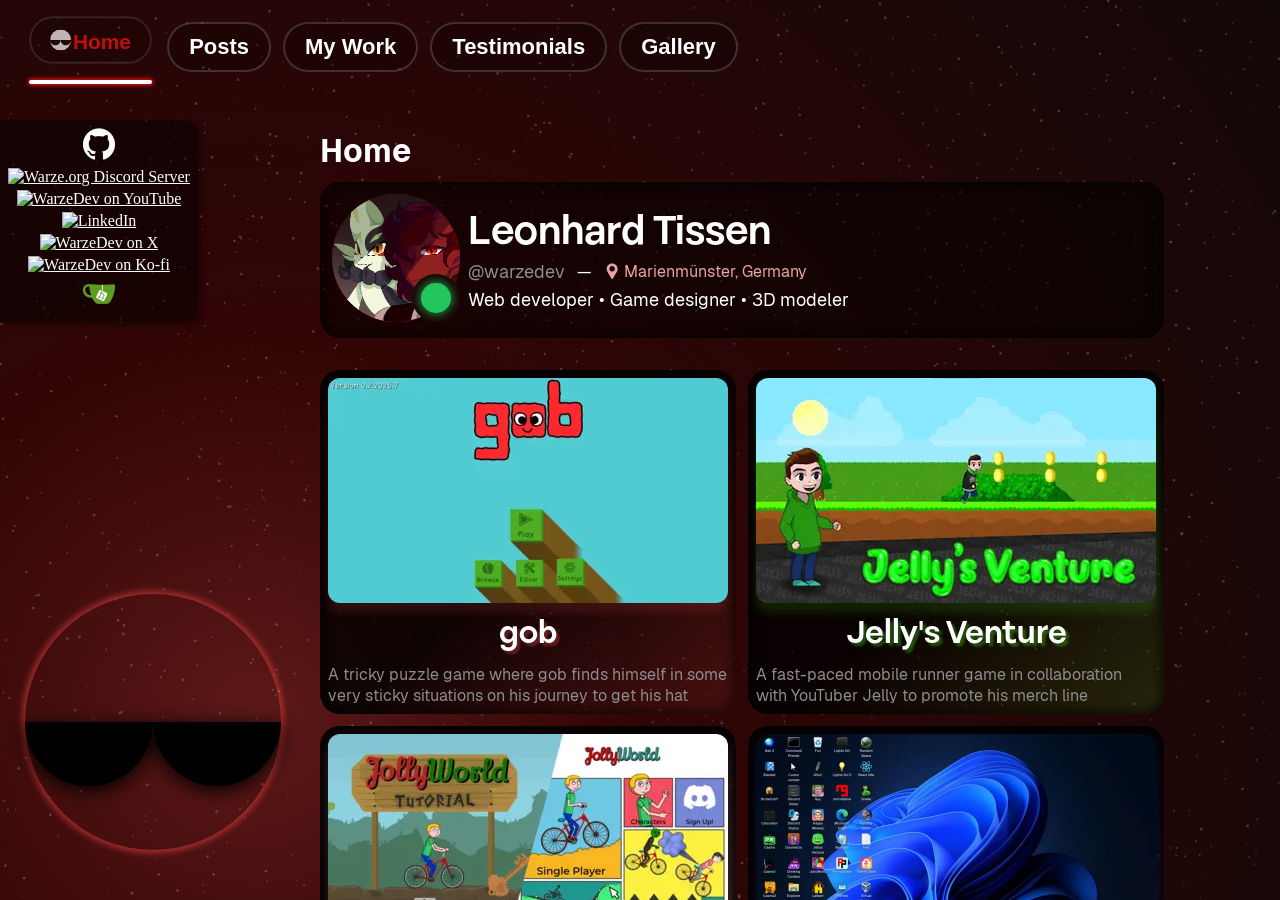
==== commit aec67920: "Add new art" ====
--- a/index.html
+++ b/index.html
@@ -1 +1 @@
-<!DOCTYPE html><html lang="en"><head><meta charset='utf-8'><meta http-equiv='X-UA-Compatible' content='IE=edge'><title>Warze.org - WarzeDev's Portfolio</title><meta name='viewport' content='width=device-width, initial-scale=1'><style>:root {--highlight: rgb(255, 20, 20);--newspost: #ff38a5;--bio: #449eff;--botpost: #aa13be;}@font-face {font-family: "Geist";src: url('/fonts/Geist-Regular.woff2') format("woff2");font-weight: 400;font-display: swap;}@font-face {font-family: "Geist";src: url('/fonts/Geist-Bold.woff2') format("woff2");font-weight: 700;font-display: swap;}@font-face {font-family: Mosvita;src: url('/fonts/Mosvita-Bold.woff') format('woff2')}h1 {font-family: 'Mosvita', sans-serif;}h2, p, span {font-family: 'Geist', sans-serif;}h1, h2 {font-weight: 700;}/* Chrome */::-webkit-scrollbar {width: 10px;}::-webkit-scrollbar-track {background-color: #f1f1f1;}::-webkit-scrollbar-thumb {background-color: var(--highlight);border-radius: 5px;}* {scrollbar-width: auto;scrollbar-color: var(--highlight) #f1f1f1;transition: filter 0.3s;background-color: transparent;border: none;box-sizing: border-box;color: white;}body {margin: 0;padding: 0;overflow: hidden;background-size: cover;background-color: black;}#titleText {text-transform: capitalize;}#titleCursor {animation: blink 0.4s infinite;display: none;width: 4px;height: 0.8em;background-color: white;margin-left: 5px;transform: translateY(0.15em);}@keyframes blink {0% {opacity: 1;}50% {opacity: 0.4;}100% {opacity: 1;}}main {position: fixed;top: 130px;left: 320px;width: calc(100% - 360px);height: calc(100% - 130px);overflow-y: auto;}@media screen and (max-width: 1150px) {main {left: 60px;width: calc(100% - 70px);top: 100px;height: calc(100vh - 80px);}}section {transition: opacity 0.15s;position: absolute;top: 40px;left: 0;}section.hidden {display: none !important;pointer-events: none;}@media screen and (max-width: 600px) {section {padding-bottom: 100px;}}.roundedButton {border-radius: 25px;height: 50px;font-size: 22px;background-color: rgba(0, 0, 0, 0.187);border: 2px solid rgba(119, 119, 119, 0.379);padding: 10px 20px;margin-inline: 6px;cursor: pointer;transition: border-color 0.3s, letter-spacing 0.5s, color 0.3s;font-weight: 700;}.roundedButton.selectedCategory {color: var(--highlight);}.roundedButton #warzeOrgLogo {height: 22px;width: 22px;margin-right: 2px;transform: translateY(2px);}.roundedButton:hover {border-color: rgba(255, 255, 255, 0.8);}#title {font-family: "Mosvita", sans-serif;}@media screen and (max-width: 800px) {main {#title {position: fixed;transform: translate(24px, -80px);}section {transform: translateY(-50px);}}}@media screen and (max-width: 600px) {main {#title {transform: translate(74px, -80px);}}}</style><style>#earthContainer {position: fixed;top: calc(100vh - 306px);left: 25px;border-radius: 50%;box-shadow: 0 0 6px 3px rgba(34, 140, 253, 0.5);animation: earth 5s ease-in-out infinite alternate;width: 256px;height: 256px;display: none;#earth {transition: all 0.3s;box-shadow: 0px 0px 0px 0px rgba(0, 0, 0, 0.5);}#earthSunglasses {transition: all 0.3s;}&:hover #earth {transform: scale(1.02);box-shadow: 0 0 7px 4px rgba(34, 140, 253, 0.7);}&:hover #earthSunglasses {transform: scale(1.05);filter: drop-shadow(0 6px 15px rgba(0, 0, 0, 1));}}#earth {border-radius: 50%;}#earthSunglasses {position: absolute;top: 0;left: 0;transition: opacity 0.15s;filter: drop-shadow(0 4px 10px rgba(0, 0, 0, 1));}@keyframes earth {0% {transform: translate(15px, -12px);}100% {transform: translate(-5px, 5px);}}@media screen  and (max-width: 1150px) {#earthContainer {display: none !important;}}.background {position: fixed;top: 0;left: 0;width: 100%;height: 100%;pointer-events: none;z-index: -5;object-fit: cover;transition: opacity 0.5s;}.currentBackground {z-index: -3;}.stars {position: fixed;top: 0;left: 0;z-index: -1;pointer-events: none;transition: transform 0.6s ease-in-out;}</style><style>nav {position: fixed;top: 0;left: 0;margin: 20px;user-select: none;}#navUnderline {position: fixed;top: 0;left: 0;height: 4px;background-color: white;transition: width 0.3s ease-out, left 0.3s ease-out;border-radius: 2px;z-index: 2;box-shadow: 0px 0px 4px 1px var(--highlight);}#navBarMobile {display: none;}#navBarLauncher {position: fixed;top: 20px;left: 20px;cursor: pointer;svg {pointer-events: none;}}@media screen and (max-width: 800px) {#navBarDesktop {display: none;}#navBarMobile {display: block;}}#navBarDrawer {position: fixed;top: 0;left: 0;width: 100vw;z-index: 3;background-color: rgba(0, 0, 0, 0.8);padding-block: 20px;box-shadow: 0 0 10px 5px rgba(0, 0, 0, 0.6);transition: top 0.3s ease-out, opacity 0.3s ease-out;}#navBarDrawer button {display: block;font-size: 24px;margin-block: 8px;padding-block: 20px;width: 100%;cursor: pointer;text-align: left;}#navBarDrawer button:hover {background-color: rgba(255, 255, 255, 0.2);}#navBarDrawer button::before {content: '•';margin-right: 8px;}#navBarDrawer.tuckedAway {top: -100px;opacity: 0;pointer-events: none;}.category {transition: all 0.3s;font-weight: 700;}#navBarDesktop .selectedCategory {opacity: 0.7;pointer-events: none;transform: translateY(-5px) scale(0.95);box-shadow: rgba(0, 0, 0, 0.5), 0px 4px 5px rgba(0, 0, 0, 0.4);color: var(--highlight);}#navBarMobile .selectedCategory {opacity: 0.7;color: var(--highlight);background-color: rgb(0 0 0 / 0.8) !important;}#subnav {margin-top: 12px;padding: 8px;display: flex;button {text-wrap: nowrap;}}@media screen and (max-width: 650px) {#subnav {flex-direction: column;gap: 8px;}.selectedSubCategory {transform: none !important;}}</style><style>#wartOSscr {width: 100%;max-height: 50vh;border-radius: 8px;box-shadow: 4px 5px 9px 0px rgba(0, 0, 0, 0.5);display: block;margin-block: 8px;}#hero {display: flex;flex-direction: row;align-items: center;margin-top: 12px;padding: 12px;background-color: rgba(0, 0, 0, 0.5);border-radius: 20px;box-shadow: inset 0 0 10px 5px rgba(0, 0, 0, 0.5);gap: 8px;#heroInfo {#heroName {font-size: 40px;margin: 0;}#heroHandle {font-size: 18px;margin: 0;color: rgb(140, 140, 140);}#heroSkills {font-size: 18px;}}}#heroAvatar {position: relative;#greenCircle {position: relative;filter: drop-shadow(0 0 6px #22c55e);animation: greenCirclePulse 1s ease-in-out infinite alternate;}}@keyframes greenCirclePulse {from {filter: drop-shadow(0 0 4px #22c55e);}to {filter: drop-shadow(0 0 8px #22c55e);}}@media screen and (max-width: 345px) {#hero {flex-direction: column;align-items: center;#heroInfo {text-align: center;}}}#heroInfoContainer {display: flex;gap: 12px;align-items: center;#heroLocationContainer {display: flex;gap: 4px;align-items: center;text-decoration: none;#heroLocation {color: #eba3a3;text-align: left;}&:hover img {animation: bounce 0.6s ease-in-out;}}}@keyframes bounce {0% {transform: translateY(0px);}30% {transform: translateY(-5px) scale(0.9, 1.1);}60% {transform: translateY(2px) scale(1.2, 0.8);}85% {transform: translateY(-1px) scale(0.9, 1.1);}100% {transform: translateY(0px);}}@media screen and (max-width: 500px) {#heroInfoContainer {flex-direction: column;#heroInfoDivider {margin-block: -20px;opacity: 0;}}}#heroPosts {display: flex;gap: 12px;flex-wrap: wrap;margin-block: 32px;width: 844px;}.heroPost {border-radius: 20px;padding: 8px;background: linear-gradient(-45deg, var(--highlight) 0%, rgba(0, 0, 0, 0.8) 50%);display: flex;text-decoration: none;box-shadow: inset 0 0 10px 5px rgba(0, 0, 0, 0.5);flex-direction: column;align-items: center;width: min(416px, 100%);position: relative;.description {color: rgb(140, 140, 140);}.heroVideoContainer {cursor: pointer;display: flex;position: relative;aspect-ratio: 1920 / 1080;width: 100%;video {display: none;}img, video {max-width: min(400px, 100%);border-radius: 12px;margin: 0;padding: 0;position: absolute;top: 0;left: 0;}img {box-shadow: 0px 10px 10px var(--highlight);}.hovertext {background-color: #22c55e;color: white;text-shadow: 1px 1px 2px black;padding: 4px;border-radius: 12px;bottom: 0px;right: 0px;position: absolute;opacity: 0;transition: all 0.3s;}}h1 {margin-block: 0.25em;text-shadow: 3px 3px 3px var(--highlight),3px 3px 3px var(--highlight),3px 3px 3px var(--highlight);}&:hover img {display: none;}&:hover video {display: block;width: 100%;height: 100%;object-fit: cover;border-radius: 8px;pointer-events: none;}&:hover .hovertext {opacity: 1;transform: translate(-8px, -8px);box-shadow: 1px 1px 3px rgba(0, 0, 0, 0.5);}}@media screen and (max-width: 1200px) {#heroPosts {width: 100%;align-items: center;justify-content: center;}#home {width: 100%;display: flex;flex-direction: column;align-items: center;}}</style><style>aside {position: fixed;left: 0;top: 120px;background-color: rgba(0, 0, 0, 0.5);border-radius: 0 14px 14px 0;box-shadow: 4px 4px 5px rgba(0, 0, 0, 0.3);display: flex;flex-direction: column;align-items: center;gap: 4px;padding: 8px;}aside img {width: 32px;height: 32px;transition: transform 0.3s;}aside a, footer a {position: relative;}aside p, footer p {position: absolute;left: 0px;top: 0px;transition: opacity 0.3s, transform 0.3s;opacity: 0;pointer-events: none;white-space: nowrap;font-weight: 800;text-shadow: 1px 1px 1px rgba(0, 0, 0, 1);margin-block: 2px;}aside img:hover + p {opacity: 1;transform: translateX(40px);}aside img:hover, footer img:hover {transform: scale(1.2);}@media screen and (max-width: 600px) {aside {display: none !important;}main {left: 10px;width: calc(100% - 20px);}}footer {position: fixed;bottom: 0px;right: 0;padding-block: 12px;display: none;gap: 4px;text-decoration: none;width: 100%;justify-content: right;padding-right: 20px;background: linear-gradient(0deg, #000000, #00000000);img {width: 48px;height: 48px;margin-right: 8px;transition: transform 0.3s;filter: drop-shadow(0 0 4px #000000);}a p {opacity: 0;}}@media screen and (max-width: 600px) {footer {display: flex;}}@media screen and (max-width: 500px) {footer {justify-content: space-evenly;padding-right: 0;}footer img {width: 9vw;height: 9vw;margin-right: 0;}}</style><style>.testimonial {    background-color: rgba(0 0 0 / 0.5);    border-radius: 20px;    box-shadow: inset 0 0 10px 5px rgba(0, 0, 0, 0.5), 4px 4px 5px rgba(0, 0, 0, 0.3);    padding: 12px;    display: flex;    text-decoration: none;    margin-block: 12px;    position: relative;    max-width: 754px;    .name {        color: rgb(190 190 190);        text-decoration: underline;        &::before {            content: '@';        }    }    p {        font-size: 16px;        margin: 2px 0    }    .avatar {        width: 48px;        height: 48px;        border-radius: 50%;        margin-right: 8px;    }}#testimonialfooter {    margin-block: 24px;}@media screen and (max-width: 600px) {    .testimonial div img {        width: 50%;    }}</style><style>section[data-sectionid="bio"] {margin-block: 20px;padding: 20px;background-color: rgba(0, 0, 0, 0.5);box-shadow: inset 0 0 10px 5px rgba(0, 0, 0, 0.5), 4px 4px 5px rgba(0, 0, 0, 0.3);border-radius: 20px;display: flex;}section[data-sectionid="bio"] #bioImgLarge {max-width: 130px;max-height: 396px;margin-right: 8px;}section[data-sectionid="bio"] #bioImgSmall {display: none;max-height: 320px;max-width: min(320px, 100%);border-radius: 50%;box-shadow: 0 0 10px 10px rgba(7, 48, 69, 0.5);}section[data-sectionid="bio"] h1 {text-align: center;}section[data-sectionid="bio"] p {margin-block: 0.5em;}section[data-sectionid="bio"] a {color: var(--bio);}@media screen and (max-width: 1150px) {section[data-sectionid="bio"] #bioImgLarge {display: none;}section[data-sectionid="bio"] #bioImgSmall {display: block;}section[data-sectionid="bio"] {flex-direction: column;align-items: center;}}</style><style>section[data-sectionid="gallery"] {    p {        max-width: 700px;    }        .artist {        background-color: rgb(0 0 0 / 0.3);        box-shadow: inset 0 0 10px 5px rgba(0, 0, 0, 0.5), 4px 4px 5px rgba(0, 0, 0, 0.3);        padding: 12px;        border-radius: 20px;        margin-block: 24px;        max-width: 700px;                .header {            display: flex;            justify-content: space-between;            h1 {                margin-bottom: 12px;                                &::before {                    content: '@';                }            }            img {                height: 32px;                width: 32px;                transition: transform 0.3s;                cursor: pointer;                &:hover {                    transform: scale(1.15);                }            }        }                .art {            display: flex;            flex-wrap: wrap;            justify-content: space-between;            align-items: center;            img {                cursor: pointer;                max-height: 200px;                max-width: 100%;            }        }    }}@media screen and (max-width: 600px) {    section[data] {        .artist {            .art {                img {                    max-height: 140px;                }            }        }    }}</style><style>:root {--line: rgb(212, 153, 183);--year: rgb(184, 33, 176);}section[data-sectionid="posts"] {padding-left: 20px;margin-left: 20px;border-left: 3px solid var(--line);background: linear-gradient(90deg, rgba(212, 153, 183, 0.15), #00000000 20px);.post::before {content: '';position: absolute;top: 60px;right: 100%;width: 30px;height: 3px;background-color: var(--line);}.year {color: var(--line);position: relative;cursor: pointer;&::before {content: "";margin-right: 8px;width: 14px;height: 14px;background-color: var(--year);border-radius: 50%;position: absolute;left: -28px;top: 10px;outline: 3px solid var(--line);}&:hover {animation: dotBounce 0.5s ease-in-out;}&:hover::before {animation: dotBounce2 0.5s ease-in-out;}}}@keyframes dotBounce {0% {transform: translateX(0px);}20% {transform: translateX(13px);}40% {transform: translateX(-9px);}60% {transform: translateX(2px);}80% {transform: translateX(-1px);}100% {transform: translateX(0px);}}@keyframes dotBounce2 {0% {transform: translateX(0px);}20% {transform: translateX(-13px);}40% {transform: translateX(7px);}60% {transform: translateX(0px);}80% {transform: translateX(0px);}100% {transform: translateX(0px);}}.post {margin-block: 20px;margin-left: 10px;margin-right: 20px;padding: 20px;background-color: rgba(0, 0, 0, 0.5);padding-left: 25px;box-shadow: inset 0 0 10px 5px rgba(0, 0, 0, 0.5), 4px 4px 5px rgba(0, 0, 0, 0.3);border-radius: 20px;position: relative;max-width: 1200px;.links {top: 0;right: 0;position: absolute;display: flex;gap: 6px;align-items: center;justify-content: right;height: 28px;margin: 12px 12px;z-index: 2;a {width: 28px;height: 28px;}}h1 {display: flex;align-items: center;gap: 6px;max-width: 600px;a {text-decoration: none;display: flex;align-items: center;justify-content: center;}}}#discordbots .post::before {background-color: var(--botpost);box-shadow: 0px 0px 4px var(--botpost);}h1 {font-size: 2em;margin: 0px;}p {font-size: 1.4em;margin-block: 0.3em;font-weight: 500;}.timestamp {font-size: 1em;font-weight: 500;color: rgba(255, 255, 255, 0.7);}.post .cover {width: clamp(140px, 100%, 460px);aspect-ratio: 16 / 9;border: none;object-fit: cover;border-radius: 10px;}@media screen and (max-width: 1150px) {.post {padding-left: 20px;h1 {font-size: 1.6em;font-weight: 700;}p {font-size: 1.2em;}}}@media screen and (min-width: 1450px) {section[data-sectionid="posts"], section[data-sectionid="discordbots"] {width: 100%;}.post:has(.cover) {min-height: 330px;}.post h1, .post p {max-width: 550px;}.post .cover {position: absolute;right: 20px;top: 50px;}}.thumb {cursor: pointer;}.titleIcon {width: 28px;}</style><style>:root {--game: rgb(114, 33, 184);--gameline: rgb(184, 153, 212);}#mywork {width: 100%;}#games {max-width: 800px;.gameCategoryContainer {border-left: 3px solid var(--gameline);padding-left: 20px;position: relative;margin-left: 10px;background: linear-gradient(90deg, rgba(184, 153, 212, 0.15), #00000000 20px);h2 {line-height: 14px;color: var(--gameline);cursor: pointer;position: relative;&::before {content: "";position: absolute;top: 0;left: -28.5px;width: 14px;height: 14px;background-color: var(--game);border-radius: 50%;outline: 3px solid var(--gameline);}&:hover {animation: dotBounce 0.5s ease-in-out;}&:hover::before {animation: dotBounce2 0.5s ease-in-out;}}}}.gamegrid {display: flex;flex-direction: row;flex-wrap: wrap;gap: 12px;}.gamegrid a {border-radius: 16px;height: 180px;width: 180px;background-color: rgba(0, 0, 0, 0.5);display: flex;flex-direction: column;justify-content: center;text-decoration: none;gap: 6px;padding: 2px;transition: background-color 0.15s;box-shadow: inset 0 0 10px 5px rgba(0, 0, 0, 0.5);transition: all 0.15s ease-out;position: relative;&:hover {transform: translate(-5px, -5px);box-shadow: inset 0 0 10px 5px rgba(0, 0, 0, 1),1px 1px rgba(10, 10, 10, 1),2px 2px rgba(10, 10, 10, 1),3px 3px rgba(10, 10, 10, 1),4px 4px rgba(10, 10, 10, 1),5px 5px rgba(10, 10, 10, 1),6px 6px 1px rgba(0, 0, 0, 0.1),7px 7px 2px rgba(0, 0, 0, 0.1),8px 8px 3px rgba(0, 0, 0, 0.1),9px 9px 4px rgba(0, 0, 0, 0.1),10px 10px 5px rgba(0, 0, 0, 0.1);}&::before {content: "";position: absolute;top: 0;left: 0;width: 100%;height: 100%;background: linear-gradient(310deg, var(--gamecolor), rgb(0, 0, 0, 0) 80%);border-radius: 16px;z-index: -1;}}.gamegrid a:hover {background-color: rgba(65, 65, 65, 0.7);}.gamegrid a img {height: 100px;width: 100px;margin-inline: auto;border-radius: 6px;}.gamegrid a h1 {font-size: 28px;text-align: center;line-height: 26px;}@media screen and (max-width: 650px) {.gamegrid {justify-content: center;a {width: 27vw;height: 27vw;img {height: 17vw;width: 17vw;}h1 {font-size: 3.8vw;line-height: 3.5vw;}}}}@media screen and (max-width: 450px) {.gamegrid {a {width: 40vw;height: 40vw;img {height: 26vw;width: 26vw;}h1 {font-size: 5.8vw;line-height: 5.5vw;}}}}.subCategory {transition: all 0.3s;}.selectedSubCategory {color: var(--highlight);transform: translateY(-5px) scale(0.95);pointer-events: none;}.subCategorySection.hidden {display: none;}.modelContainer {border-radius: 12px;background-color: rgba(0, 0, 0, 0.5);box-shadow: inset 0 0 10px 5px rgba(0, 0, 0, 0.5);padding: 10px;text-align: center;position: relative;overflow: hidden;img {width: 220px;height: 220px;cursor: pointer;transition: transform 0.3s;&:hover {transform: scale(1.1);}}p {font-size: min(14px, 3vw);color: rgb(200, 200, 200);}.comment {position: absolute;top: 0;right: 0;font-size: 12px;color: rgb(200, 200, 200);padding: 4px;border-radius: 4px;margin: 0;}}#modelsFlex {display: flex;flex-wrap: wrap;gap: 8px;}@media screen and (max-width: 1150px) {.modelContainer img {width: 20vw;height: 20vw;}}@media screen and (max-width: 900px) {#modelsFlex {justify-content: center;.modelContainer img {width: 25vw;height: 25vw;}}}@media screen and (max-width: 600px) {#modelsFlex {gap: 4px;}#modelsFlex .modelContainer img {width: 35vw;height: 35vw;}}.commentContainer {display: flex;gap: 12px;margin-block: 20px;img {filter: drop-shadow(0 0 4px rgba(0, 0, 0, 1));}.comment {padding: 12px;border-radius: 12px;background-color: rgba(0, 0, 0, 0.5);box-shadow: inset 0 0 10px 5px rgba(0, 0, 0, 1);max-width: 600px;margin-block: 12px;position: relative;&::before {content: "";position: absolute;left: -25px;top: 38px;width: 0;height: 0;border-top: 20px solid transparent;border-bottom: 0px solid transparent;border-right: 25px solid rgba(0, 0, 0, 0.5);filter: drop-shadow(-2px 0 2px rgba(0, 0, 0, 1));}}}@media screen and (max-width: 600px) {.commentContainer {img {display: none;}.comment::before {display: none;}}}</style><link rel="manifest" href="/site.webmanifest"><script src="https://cdnjs.cloudflare.com/ajax/libs/viewerjs/1.11.7/viewer.min.js" integrity="sha512-lZD0JiwhtP4UkFD1mc96NiTZ14L7MjyX5Khk8PMxJszXMLvu7kjq1sp4bb0tcL6MY+/4sIuiUxubOqoueHrW4w==" crossorigin="anonymous" referrerpolicy="no-referrer" defer></script><link rel="stylesheet" href="https://cdnjs.cloudflare.com/ajax/libs/viewerjs/1.11.7/viewer.min.css" integrity="sha512-vRbASHFS0JiM4xwX/iqr9mrD/pXGnOP2CLdmXSSNAjLdgQVFyt4qI+BIoUW7/81uSuKRj0cWv3Dov8vVQOTHLw==" crossorigin="anonymous" referrerpolicy="no-referrer" defer/><meta name="title" content="Warze.org"><meta name="description" content="The homepage of Leonhard Tissen to showcase his development projects. Keep in touch with recent game releases, check out projects or contact Leonhard Tissen."><meta name="keywords" content="wartos, warze, leonhard tissen, homepage, leonhard, tissen, youtube, warzeegg, warzeorg, warzedev, web developer, portfolio, game developer, game development, web development, full stack development, full stack developer, javascript"><meta name="robots" content="index, follow"><meta http-equiv="Content-Type" content="text/html; charset=utf-8"><meta name="language" content="English"><meta name="revisit-after" content="1 days"><meta name="author" content="Leonhard Tissen"><meta property="og:type" content="website"><meta property="og:url" content="https://home.warze.org"><meta property="og:title" content="Warze.org"><meta property="og:description" content="The homepage of Leonhard Tissen to showcase his development projects. Keep in touch with recent game releases, check out projects or contact Leonhard Tissen."><meta property="og:image" content="https://home.warze.org/meta.png"><meta name="twitter:card" content="summary_large_image"><meta name="twitter:site" content="@warze"><meta name="twitter:creator" content="@warze"><meta name="twitter:url" content="https://home.warze.org/"><meta name="twitter:title" content="Warze.org"><meta name="twitter:description" content="The homepage of Leonhard Tissen to showcase his development projects. Keep in touch with recent game releases, check out projects or contact Leonhard Tissen."><meta name="twitter:image" content="https://home.warze.org/meta.png"><meta name="theme-color" content="#FF2323"></head><body><!-- Navigation Bar --><div id="navBarDesktop"><nav><button class="roundedButton category selectedCategory" data-category="home" aria-label="Home"><svg width="22" height="22" viewBox="0 0 4 4" id="warzeOrgLogo"><mask id="glasses"><rect x="0" y="0" width="4" height="4" fill="white"></rect><path d="M 0 2 A 1 1, 0, 0, 0, 2 2 L 1 2 Z" fill="black"></path><path d="M 2 2 A 1 1, 0, 0, 0, 4 2 L 1 2 Z" fill="black"></path></mask><circle cx="2" cy="2" r="2" mask="url(#glasses)" fill="white"></circle></svg>Home</button><button class="roundedButton category" data-category="posts" aria-label="Posts">Posts</button><button class="roundedButton category" data-category="mywork" aria-label="My Work">My Work</button><button class="roundedButton category" data-category="testimonials" aria-label="Testimonials">Testimonials</button><!-- <button class="roundedButton category" data-category="bio" aria-label="Bio">Bio</button> --><button class="roundedButton category" data-category="gallery" aria-label="Gallery">Gallery</button></nav><div id="navUnderline"></div></div><div id="navBarMobile"><button id="navBarLauncher" aria-label="Navigation Menu"><svg width="40" height="40" viewBox="0 0 16 16"><path d="M 2,4 14,4 M 2,8 14,8 M 2,12 14,12 " stroke="white" stroke-width="2" stroke-linecap="round"></path></svg></button><div id="navBarDrawer" class="tuckedAway"><button class="category selectedCategory" data-category="home">Home</button><button class="category" data-category="posts">Posts</button><button class="category" data-category="mywork">My Work</button><button class="category" data-category="testimonials">Testimonials</button><!-- <button class="category" data-category="bio">Bio</button> --><button class="category" data-category="gallery">Gallery</button></div></div><!-- Main Content --><main><h1 id="title"><span id="titleText">Home</span><div id="titleCursor"></div></h1><section data-sectionid="home"><div id="hero"><div id="heroAvatar" data-full="/about/leonhardtissen.jpg"><svg width="128" height="128" viewBox="0 0 128 128"><defs><mask id="avatarMask"><rect width="100%" height="100%" fill="black"/><circle cx="64" cy="64" r="64" fill="white"/><circle cx="104" cy="104" r="24" fill="black"/></mask></defs><image href="/about/warzesadobunnypfp.png" x="0" y="0" width="128" height="128" preserveAspectRatio="xMidYMid slice" mask="url(#avatarMask)"/><circle id="greenCircle" cx="104" cy="104" r="15" fill="#22c55e"/></svg></div><div id="heroInfo"><h1 id="heroName">Leonhard Tissen</h1><div id="heroInfoContainer"><span id="heroHandle">@warzedev</span><span id="heroInfoDivider"> — </span><a id="heroLocationContainer" href="https://www.google.com/maps/place/37696+Marienm%C3%BCnster/"><img src="/icons/location.svg" width="16" alt="Location"><span id="heroLocation">Marienmünster, Germany</span></a></div><p id="heroSkills">Web developer • Game designer • 3D modeler</p></div></div><div id="heroPosts"><a class="heroPost" href="https://gob.warze.org" style="--highlight: #ff5e5b20"><div class="heroVideoContainer"><img src="/videos/gobthumbnail.webp" alt="gob Title Screen" fetchpriority="high"><video muted playsinline preload="none"><source data-src="/videos/gobpreviewsmall.mp4" type="video/mp4"></video><span class="hovertext">Play!</span></div><h1>gob</h1><span class="description">A tricky puzzle game where gob finds himself in some very sticky situations on his journey to get his hat</span></a><a class="heroPost" href="https://poki.com/en/g/jelly-venture" style="--highlight: #57ff2420"><div class="heroVideoContainer"><img src="/videos/jellyventurethumbnail.webp" alt="Jelly's Venture Promotional Art" fetchpriority="high"><video muted playsinline preload="none"><source data-src="/videos/jellyventurepreviewsmall.mp4" type="video/mp4"></video><span class="hovertext">Play!</span></div><h1>Jelly's Venture</h1><span class="description">A fast-paced mobile runner game in collaboration with YouTuber Jelly to promote his merch line</span></a><a class="heroPost" href="https://jollyworld.app" style="--highlight: #ffffff20"><div class="heroVideoContainer"><img src="/videos/jollyworldthumbnail.webp" alt="JollyWorld Title Screen and Tutorial" fetchpriority="high"><video muted playsinline preload="none"><source data-src="/videos/jollyworldpreviewsmall.mp4" type="video/mp4"></video><span class="hovertext">Play!</span></div><h1>JollyWorld</h1><span class="description">Dive into this gore-y sandbox sports game with infinite possibilities through user-generated content</span></a><a class="heroPost" href="https://wartos.warze.org" style="--highlight: #1266fd20"><div class="heroVideoContainer"><img src="/wartos/preview.webp" alt="WartOS Screenshot" fetchpriority="high"><video muted playsinline preload="none"><source data-src="/videos/wartospreviewsmall.mp4" type="video/mp4"></video><span class="hovertext">Visit!</span></div><h1>WartOS</h1><span class="description">Browse all of my projects in an immersive OS-like experience with floating windows</span></a><a class="heroPost" href="https://warze.org/permaplace" style="--highlight: #ff808020"><div class="heroVideoContainer"><img src="/videos/permaplacethumbnail.webp" alt="Permaplace Thumbnail" fetchpriority="high"><video muted playsinline preload="none"><source data-src="/videos/permaplacepreviewsmall.mp4" type="video/mp4"></video><span class="hovertext">Visit!</span></div><h1>Permaplace</h1><span class="description">The place where every pixel lasts a lifetime. Solidify your art on a giant canvas or create rooms with others.</span></a></div></section><section data-sectionid="posts" class="hidden" style="opacity: 0"><h2 class="year">2026</h2><div class="post"><span class="timestamp">Feb 16, 2026</span><h1><div class="links"><a href="https://icecream.warze.org"><img class="titleIcon" src="/icons/site.svg" alt="Play Ice Cream Parlor"></a><a href="https://gitea.warze.org/warzeCasinoBot"><img class="titleIcon" src="/icons/git.svg" alt="Ice Cream Parlor on Gitea"></a></div>Releasing Ice Cream Parlor</h1><p>A few years ago I worked on a prototype for an ice cream serving game.</p><p>Because I found it so fun and addicting, I picked it back up and released it on my site!</p><img class="cover" src="/news/icecream.webp" data-full="/news/icecream.png" alt="Ice Cream Parlor"></div><div class="post"><span class="timestamp">Jan 4, 2026</span><h1><div class="links"><a href="https://home.warze.org/#mywork.models"><img class="titleIcon" src="/icons/site.svg" alt="Check out my models"></a></div>Check out Plompy</h1><p>I've been making lots of custom models for Minecraft using Blockbench in my own time and for clients.</p><p>Plompy is my first custom mob that works using <a href="https://modrinth.com/mod/entity-model-features/versions">EMF</a> and <a href="https://modrinth.com/mod/entitytexturefeatures">ETF</a> and based off a real bat-eared fox</p><img class="cover" src="/news/plompy.webp" data-full="/news/plompy.png" alt="Plompy the Fox, a custom model for Minecraft"></div><h2 class="year">2025</h2><div class="post"><span class="timestamp">Apr 9, 2025</span><h1><div class="links"><a href="https://brutecraft.warze.org"><img class="titleIcon" src="/icons/site.svg" alt="Try out Brutecraft"></a><a href="https://gitea.warze.org/brutecraft"><img class="titleIcon" src="/icons/git.svg" alt="BruteCraft on Gitea"></a></div>My new Tool: BruteCraft</h1><p>BruteCraft is a helpful tool for <a href="https://wynncraft.com">WynnCraft</a> that helps with a pretty complicated system in the game: Crafting.</p><p>In WynnCraft, you can combine hundreds of different items to create gear and consumables with purposes ranging from combat, movement, survivability and more.</p><p>BruteCraft helps you figure out the best combination of items to yield the best result possible using a evolutionary algorithm.</p><img class="cover" src="/news/brutecraft.webp" data-full="/news/brutecraft.png" alt="BruteCraft"></div><h2 class="year">2024</h2><div class="post"><span class="timestamp">May 6, 2024</span><h1><div class="links"><a href="https://blanket.warze.org"><img class="titleIcon" src="/icons/site.svg" alt="Check out BlanketJS"></a><a href="https://gitea.warze.org/blanketJs"><img class="titleIcon" src="/icons/git.svg" alt="Ice Cream Parlor on Gitea"></a></div>My new App: BlanketJS</h1><p>Listen to ambient sounds, mix them together and adjust their volumes.</p><p>Set it and forget it, this will increase your productivity, as it does mine.</p><a href="https://blanket.warze.org"><img class="cover" src="/news/blanket.webp" data-full="/news/blanket.png" alt="BlanketJs"></a></div><div class="post"><span class="timestamp">March 6, 2024</span><h1>A fresh coat of paint</h1><p>Warze.org just got a new landing page, you're seeing it right now!</p><p>This is more mobile friendly and improves SEO while simultaneously being flashy.</p></div><div class="post"><span class="timestamp">February 3, 2024</span><h1><div class="links"><a href="https://lightson2.warze.org"><img class="titleIcon" src="/icons/site.svg" alt="Play Lights on! 2"></a><a href="https://gitea.warze.org/lightsOn2"><img class="titleIcon" src="/icons/git.svg" alt="Lights on! 2 on Gitea"></a></div>My new Puzzle Game: Lights on! 2</h1><p>"Lights On! 2" is a sequel project I've made in just 3 days. All you have to do is place light bulbs throughout the room and make sure all of it is illuminated.</p><img class="cover thumb" src="/news/lightson2.jpg" data-video="CsbU1txftRc"></div><div class="post"><span class="timestamp">January 27, 2024</span><h1><div class="links"><a href="https://gitea.warze.org/discordOllama"><img class="titleIcon" src="/icons/git.svg" alt="Discord Ollama on Gitea"></a><a href="https://discord.warze.org"><img class="titleIcon" src="/icons/discordwhite.svg" alt="Check out Discord Ollama on my Server"></a></div>Talk with AI on discord</h1><p>I created a discord bot that interfaces with the Ollama API, letting you host LLMs on your own PC.</p><a href="https://gitea.warze.org/discordOllama"><img class="cover" src="/news/discordOllama.webp" data-full="/news/discordOllama.png" alt="Discord Ollama AI Bot"></a></div><div class="post"><span class="timestamp">January 24, 2024</span><h1><div class="links"><a href="https://ball2.warze.org"><img class="titleIcon" src="/icons/site.svg" alt="Play Ball 2"></a><a href="https://gitea.warze.org/ball2Remake"><img class="titleIcon" src="/icons/git.svg" alt="Ball 2 on Gitea"></a></div>My new Platformer Game: Ball 2</h1><p>Ball 2 is a pixel perfect recreation of a really old computer game from my childhood (Released ~2000).</p><p>Jump through 30 levels or create your own with the level editor!</p><p><a href="https://ball2.warze.org">Try out Ball 2 now</a>, the code is on <a href="https://gitea.warze.org/ball2Remake">Gitea</a>.</p><img class="cover thumb" src="/news/ball2.jpg" data-video="72-gRQAK_SU"></div><h2 class="year">2023</h2><div class="post"><span class="timestamp">December 3, 2023</span><h1><div class="links"><a href="https://cssbook.warze.org"><img class="titleIcon" src="/icons/site.svg" alt="View CSS Book"></a><a href="https://gitea.warze.org/cssBook"><img class="titleIcon" src="/icons/git.svg" alt="Ball 2 on Gitea"></a></div>Showing off an animated 3D book in CSS and JS</h1><p>Here's a small project that I recorded myself creating. It's an animated book using beautiful CSS animations.</p><img class="cover thumb" src="/news/cssbook.jpg" data-video="jkKjVyNrjco"></div><div class="post"><span class="timestamp">November 22, 2023</span><h1><div class="links"><a href="https://wartos.warze.org"><img class="titleIcon" src="/icons/site.svg" alt="Boot WartOS"></a><a href="https://gitea.warze.org/wartOS"><img class="titleIcon" src="/icons/git.svg" alt="WartOS on Gitea"></a></div>I rewrote WartOS in VueJS</h1><p>It now features a more streamlined design with more icons, a search system and rich animations.</p><img class="cover thumb" src="/news/wartos.jpg" data-video="7U8Z840xhYc"></div><div class="post"><span class="timestamp">November 14, 2023</span><h1><div class="links"><a href="https://lightson.warze.org"><img class="titleIcon" src="/icons/site.svg" alt="Play Lights on"></a><a href="https://gitea.warze.org/lightsOn"><img class="titleIcon" src="/icons/git.svg" alt="Light on on Gitea"></a></div>My new Puzzle Game: Lights on</h1><p>A remake of a popular puzzle game with more fleshed out puzzle design.</p><p>Can you solve all 14 levels? Turn all the lights on, it shouldn't be that hard... right?</p><p>With each click, adjacent lamps toggle and you have to fiddle around to find the right pattern.</p><img class="cover thumb" src="/news/lightson.jpg" data-video="KjQLdaKSoCA"></div><div class="post"><span class="timestamp">November 6, 2023</span><h1><div class="links"><a href="https://flagquiz.warze.org"><img class="titleIcon" src="/icons/site.svg" alt="Play Flag Quiz"></a><a href="https://gitea.warze.org/flagQuiz"><img class="titleIcon" src="/icons/git.svg" alt="Flag Quiz on Gitea"></a></div>Practice Flags using my new game</h1><p>FlagQuiz is a game where you have to guess the flag of a country. It's a fun way to learn flags and their countries across the world.</p><img class="cover" src="/news/flagQuiz.png" alt="FlagQuiz" data-full="/news/flagQuiz.png"></div><div class="post"><span class="timestamp">November 4, 2023</span><h1><div class="links"><a href="https://discordstatus.warze.org"><img class="titleIcon" src="/icons/site.svg" alt="Create a Discord Status"></a><a href="https://gitea.warze.org/discordEmojiStatus"><img class="titleIcon" src="/icons/git.svg" alt="Flag Quiz on Gitea"></a></div>Create a Discord status out of emojis</h1><p>A VueJS rewrite of a similar project I made in 2021.</p><p>A widely used tool shared across the social media platform Discord to create pixel art out of emoji and use it in messages, statuses, about me or wherever else.</p><a href="https://discordstatus.warze.org"><img class="cover" src="/news/discordstatus.webp" data-full="/news/discordstatus.png" alt="Discord Status"></a> </div><div class="post"><span class="timestamp">June 15, 2023</span><h1><div class="links"><a href="https://jollyworld.app"><img class="titleIcon" src="/icons/site.svg" alt="Play Flag Quiz"></a></div>I enhanced JollyWorld customization</h1><p>By developing a modding tool for <a href="https://jollyworld.app">JollyWorld</a>, I allowed players to easily create their own custom characters.</p><p>It also shows a wide variety of community-created mods that can be downloaded with just a click. Most of which have amassed 10,000+ downloads.</p><img class="cover thumb" src="/news/jollyworld.jpg" data-video="PoCfbDPtJig"></div></section><section data-sectionid="mywork" class="hidden" style="opacity: 0"><div id="subnav"><button class="roundedButton subCategory selectedSubCategory" data-category="games" aria-label="Games">Games</button><!-- <button class="roundedButton subCategory" data-category="websites" aria-label="Websites">Websites</button> --><button class="roundedButton subCategory" data-category="models" aria-label="Blockbench">Blockbench</button><button class="roundedButton subCategory" data-category="discordbots" aria-label="Discord Bots">Discord Bots</button></div><div id="games" class="subCategorySection"><div class="gameCategoryContainer"><h2>Popular Games</h2><div class="gamegrid" data-gamecategory="Popular Games"></div></div><div class="gameCategoryContainer"><h2>Minigames</h2><div class="gamegrid" data-gamecategory="Minigames"></div></div><div class="gameCategoryContainer"><h2>Game Remakes</h2><div class="gamegrid" data-gamecategory="Game Remakes"></div></div></div><!-- <div id="websites" class="subCategorySection hidden"><h2>TBA</h2></div> --><div id="models" class="subCategorySection hidden"><div class="commentContainer"><img src="/about/warzepoint.svg"><p class="comment">Minecraft got me into 3D modeling using Blockbench, with which I enjoyed making custom hats, weapons and other objects for friends and clients. <a href="https://kofi.warze.org">I'm also taking commissions on <span style="color: #FF5E5B">Ko-Fi</span></a>.</p></div><div id="modelsFlex"></div></div><div id="discordbots" class="subCategorySection hidden"><div class="post"><span class="timestamp">June 2, 2024</span><div class="links"><a href="https://gitea.warze.org/discordChannelMerger"><img class="titleIcon" src="/icons/git.svg" alt="Discord Channel Merger on Gitea"></a></div><h1>Discord&#8203;Channel&#8203;Merger</h1><p>Discord Channel Merger is a bot script that takes all messages from multiple channels and sends them in one using webhooks.</p><p>It's a great way to merge channels together without losing any contents.</p></div><div class="post"><span class="timestamp">May 6, 2024</span><div class="links"><a href="https://gitea.warze.org/discordAIChars"><img class="titleIcon" src="/icons/git.svg" alt="Discord AI Characters on Gitea"></a><a href="https://discord.warze.org"><img class="titleIcon" src="/icons/discordwhite.svg" alt="Discord Server"></a></div><h1>Discord&#8203;AI&#8203;Chars</h1><p>Discord AI Chars is a bot that can switch between models and send AI-generated messages via webhooks. It uses the Ollama library to generate the AI responses.</p><p>Users in your server have the ability to create and customize their characters and even have them talk to each other.</p></div><div class="post"><span class="timestamp">February 16, 2024</span><div class="links"><a href="https://gitea.warze.org/messageOfTheHour"><img class="titleIcon" src="/icons/git.svg" alt="Message of the hour on Gitea"></a><a href="https://discord.warze.org"><img class="titleIcon" src="/icons/discordwhite.svg" alt="Discord Server"></a></div><h1>Message of the Hour</h1><p>This bot sends a message in a designated channel every hour. The pool of messages can be from any channel.</p></div><div class="post"><span class="timestamp">February 3, 2024</span><div class="links"><a href="https://gitea.warze.org/oneWordStoryBot"><img class="titleIcon" src="/icons/git.svg" alt="One Word Story on Gitea"></a><a href="https://discord.warze.org"><img class="titleIcon" src="/icons/discordwhite.svg" alt="Discord Server"></a></div><h1>One Word Story</h1><p>This bot allows users to contribute to a story one word at a time. It's a fun way to create a story together.</p></div><div class="post"><span class="timestamp">January 27, 2024</span><div class="links"><a href="https://gitea.warze.org/discordOllama"><img class="titleIcon" src="/icons/git.svg" alt="Discord Ollama on Gitea"></a><a href="https://discord.warze.org"><img class="titleIcon" src="/icons/discordwhite.svg" alt="Discord Server"></a></div><h1>Ollama Chatbot</h1><p>This bot allows you to host and talk with LLMs right on Discord. It's very customizable and supports seeing tokens being generated in real time.</p></div><div class="post"><span class="timestamp">August 30, 2023</span><div class="links"><a href="https://gitea.warze.org/codeBotJS"><img class="titleIcon" src="/icons/git.svg" alt="codeBotJS on Gitea"></a><a href="https://discord.warze.org"><img class="titleIcon" src="/icons/discordwhite.svg" alt="Discord Server"></a></div><h1>Code with JavaScript</h1><p>Code Bot JS is a bot that allows you to run sandboxed JavaScript code in a Discord channel. It's a great way to test out code snippets and share them with others.</p><p>It also has APIs to create images and gifs with user input and even has a web interface at <a href="https://code.warze.org">code.warze.org</a>.</p></div><div class="post"><span class="timestamp">April 28, 2023</span><div class="links"><a href="https://gitea.warze.org/warzeCasinoBot"><img class="titleIcon" src="/icons/git.svg" alt="Warze's Casino Bot on Gitea"></a><a href="https://discord.warze.org"><img class="titleIcon" src="/icons/discordwhite.svg" alt="Discord Server"></a></div><h1>Casino Games</h1><p>Play games, earn currency, open chests and compete with others in a casino-themed bot for Discord.</p><p>It includes various games such as card games, connect 4 and coinflips.</p></div></div></section><section data-sectionid="testimonials" class="hidden" style="opacity: 0"><div class="commentContainer"><img src="/about/warzestretch.svg"><p class="comment">Want to be featured here? Write a message on <a href="https://kofi.warze.org" style="color: #FF5E5B">Ko-Fi</a>, <a href="https://linkedin.warze.org" style="color: #0E76A8">LinkedIn</a> or <a href="https://discord.warze.org" style="color: #7289da">Discord</a>. I appreciate you all for liking my work and supporting me :)</p></div></section><!-- <section data-sectionid="bio" class="hidden" style="opacity: 0"><img id="bioImgLarge" src="/about/leo2_zoom_arrow.webp" alt="Leonhard Tissen"><img id="bioImgSmall" src="/about/leo2_zoom_normal_320px.webp" alt="Leonhard Tissen"><div class="text"><p>Hi, I'm <b>Leo</b>, a <b>software developer</b> from Germany.</p><p>I have over 8 years of experience making <b>games</b>, <b>websites</b>, <b>art</b>, <b>3D models</b> and <b>automation tools</b> for the web.</p><p>I've worked on numerous projects to bring quality applications out there, a lot of which you can view right here, on this website.</p><p>I love making an impact on the web and love helping others to learn coding as it provides a great way to express creativity and solve everyday problems. My greatest passion is to create and share my knowledge with others.</p><p>If you're convinced in any of my skills, feel free to commission me! I can be contacted on any of my socials or via <a href="mailto:contact@warze.org">email</a>.</p><p><a href="mailto:contact@warze.org">contact@warze.org</a></p></div></section> --><section data-sectionid="gallery" class="hidden" style="opacity: 0"><div class="commentContainer"><img src="/about/warzewave.svg" style="transform: scaleX(-1)"><p class="comment" style="max-width: 586px">Over the years, I've received many amazing pieces of art of my character and I felt I needed to show them off. Please check out their respective artists!</p></div><div class="artist"><div class="header"><h1>sadodeer (Tinee)</h1><div><a href="https://www.instagram.com/notacoff33addict"><img src="/icons/instagram.svg" alt="Follow sadodeer on Instagram"></a><a href="https://www.ko-fi.com/sadodeer"><img src="/icons/kofi.svg" alt="Commission sadodeer on Ko-Fi"></a></div></div><p>My significant other and talented artist. Highly recommend checking out their art!</p><div class="art" data-artist="sadodeer"></div></div><div class="artist"><div class="header"><h1>sadobunny (Ghost)</h1><div><a href="https://bsky.app/profile/did:plc:ffmhxkamcmyfqoqw2g4j5bf3"><img src="/icons/bluesky.svg" alt="Follow sadobunny on Bluesky"></a><a href="https://www.ko-fi.com/sadobunny"><img src="/icons/kofi.svg" alt="Commission sadobunny on Ko-Fi"></a></div></div><p>Highly talented and dedicated artist and good friend with a love for good color and lighting. Consider commissioning them!</p><div class="art" data-artist="sadobunny"></div></div><div class="artist"><div class="header"><h1>Amorrya (Amon)</h1><a href="https://discord.com/users/468745216707395594"><img src="/icons/discord.svg" alt="Amorrya on Discord"></a></div><p>Incredibly talented professional artist and generous person!</p><div class="art" data-artist="amorrya"></div></div><div class="artist"><div class="header"><h1>Avtraxi (Rax)</h1><a href="https://x.com/Avtraxi"><img src="/icons/x.svg" alt="Follow Avtraxi on X"></a></div><p>Insanely skilled artist whose art I can highly recommend checking out!</p><div class="art" data-artist="rax"></div></div><div class="artist"><div class="header"><h1>hooch</h1><a href="https://store.steampowered.com/app/3229520/Berry_Berry_Festival/"><img src="/icons/steam.svg" alt="Buy Berry Berry Festival on Steam"></a></div><p>Very talented artist and game developer with a love for character design. Highly recommend checking out their game <b>Berry Berry Festival</b> on Steam!</p><div class="art" data-artist="hooch"></div></div><div class="artist"><div class="header"><h1>dotSepia</h1><div><a href="https://github.com/dotSepia"><img src="/icons/github.webp" alt="Follow dotSepia on GitHub"></a><a href="https://x.com/dotSepia"><img src="/icons/x.svg" alt="Follow dotSepia on X"></a></div></div><p>Very talented artist and knowledgeable technical person. Check them out!</p><div class="art" data-artist="dotsepia"></div></div></section></main><!-- Social media --><aside><a href="https://github.com/WarzeDev"><img src="/icons/github.webp" alt="WarzeDev on GitHub"><p>@WarzeDev</p></a><a href="https://discord.gg/jtcqgvkZY7"><img src="/icons/discord.svg" alt="Warze.org Discord Server"><p>Warze.org Discord Server</p></a><a href="https://www.youtube.com/@Warze"><img src="/icons/youtubesmall.png" alt="WarzeDev on YouTube"><p>@Warze</p></a><!-- <a href="https://bluesky.warze.org/"><img src="/icons/bluesky.svg" alt="Bluesky"><p>Follow on Bluesky</p></a> --><a href="https://linkedin.com/in/leonhard-tissen/"><img src="/icons/linkedin.svg" alt="LinkedIn"><p>WarzeDev on LinkedIn</p></a><a href="https://x.com/warzedev"><img src="/icons/x.svg" alt="WarzeDev on X"><p>@warzedev</p></a><a href="https://ko-fi.com/warze"><img src="/icons/kofi.svg" alt="WarzeDev on Ko-fi"><p>@warze</p></a><a href="https://gitea.warze.org/"><img src="/icons/gitea.webp" alt="WarzeDev's Gitea"><p>gitea.warze.org</p></a></aside><!-- Footer --><footer></footer><a id="earthContainer" href="https://wartos.warze.org"></a><div class="background currentBackground" id="bgred" style="background-image: radial-gradient(circle at 20% 80%, rgb(93, 24, 24) 0%, rgb(50, 5, 5) 30%, rgb(19, 8, 8) 100%)"></div><div class="background" id="bgpink" style="background-image: radial-gradient(circle at 40% 50%, rgb(93, 24, 52) 0%, rgb(50, 5, 33) 30%, rgb(19, 8, 16) 100%)" ></div><div class="background" id="bgpurple" style="background-image: radial-gradient(circle at 60% 60%, rgb(84, 24, 93) 0%, rgb(41, 5, 50) 30%, rgb(16, 8, 19) 100%)"></div><div class="background" id="bggreen" style="background-image: radial-gradient(circle at 70% 20%, rgb(24, 93, 25) 0%, rgb(13, 50, 5) 30%, rgb(10, 19, 8) 100%)"></div><div class="background" id="bgaqua" style="background-image: radial-gradient(circle at 40% 70%, rgb(24, 93, 91) 0%, rgb(5, 47, 50) 30%, rgb(8, 18, 19) 100%)"></div><div class="background" id="bgblue" style="background-image: radial-gradient(circle at 30% 30%, rgb(24, 42, 93) 0%, rgb(5, 18, 50) 30%, rgb(8, 10, 19) 100%)"></div><div class="background" id="bgmagenta" style="background-image: radial-gradient(circle at 60% 50%, rgb(77, 24, 93) 0%, rgb(35, 5, 50) 30%, rgb(14, 8, 19) 100%)"></div><!-- Scripts --><script src="js/gallery.js"></script><script src='main.js'></script></body></html>+<!DOCTYPE html><html lang="en"><head><meta charset='utf-8'><meta http-equiv='X-UA-Compatible' content='IE=edge'><title>Warze.org - WarzeDev's Portfolio</title><meta name='viewport' content='width=device-width, initial-scale=1'><style>:root {--highlight: rgb(255, 20, 20);--newspost: #ff38a5;--bio: #449eff;--botpost: #aa13be;}@font-face {font-family: "Geist";src: url('/fonts/Geist-Regular.woff2') format("woff2");font-weight: 400;font-display: swap;}@font-face {font-family: "Geist";src: url('/fonts/Geist-Bold.woff2') format("woff2");font-weight: 700;font-display: swap;}@font-face {font-family: Mosvita;src: url('/fonts/Mosvita-Bold.woff') format('woff2')}h1 {font-family: 'Mosvita', sans-serif;}h2, p, span {font-family: 'Geist', sans-serif;}h1, h2 {font-weight: 700;}/* Chrome */::-webkit-scrollbar {width: 10px;}::-webkit-scrollbar-track {background-color: #f1f1f1;}::-webkit-scrollbar-thumb {background-color: var(--highlight);border-radius: 5px;}* {scrollbar-width: auto;scrollbar-color: var(--highlight) #f1f1f1;transition: filter 0.3s;background-color: transparent;border: none;box-sizing: border-box;color: white;}body {margin: 0;padding: 0;overflow: hidden;background-size: cover;background-color: black;}#titleText {text-transform: capitalize;}#titleCursor {animation: blink 0.4s infinite;display: none;width: 4px;height: 0.8em;background-color: white;margin-left: 5px;transform: translateY(0.15em);}@keyframes blink {0% {opacity: 1;}50% {opacity: 0.4;}100% {opacity: 1;}}main {position: fixed;top: 130px;left: 320px;width: calc(100% - 360px);height: calc(100% - 130px);overflow-y: auto;}@media screen and (max-width: 1150px) {main {left: 60px;width: calc(100% - 70px);top: 100px;height: calc(100vh - 80px);}}section {transition: opacity 0.15s;position: absolute;top: 40px;left: 0;}section.hidden {display: none !important;pointer-events: none;}@media screen and (max-width: 600px) {section {padding-bottom: 100px;}}.roundedButton {border-radius: 25px;height: 50px;font-size: 22px;background-color: rgba(0, 0, 0, 0.187);border: 2px solid rgba(119, 119, 119, 0.379);padding: 10px 20px;margin-inline: 6px;cursor: pointer;transition: border-color 0.3s, letter-spacing 0.5s, color 0.3s;font-weight: 700;}.roundedButton.selectedCategory {color: var(--highlight);}.roundedButton #warzeOrgLogo {height: 22px;width: 22px;margin-right: 2px;transform: translateY(2px);}.roundedButton:hover {border-color: rgba(255, 255, 255, 0.8);}#title {font-family: "Mosvita", sans-serif;}@media screen and (max-width: 800px) {main {#title {position: fixed;transform: translate(24px, -80px);}section {transform: translateY(-50px);}}}@media screen and (max-width: 600px) {main {#title {transform: translate(74px, -80px);}}}</style><style>#earthContainer {position: fixed;top: calc(100vh - 306px);left: 25px;border-radius: 50%;box-shadow: 0 0 6px 3px rgba(34, 140, 253, 0.5);animation: earth 5s ease-in-out infinite alternate;width: 256px;height: 256px;display: none;#earth {transition: all 0.3s;box-shadow: 0px 0px 0px 0px rgba(0, 0, 0, 0.5);}#earthSunglasses {transition: all 0.3s;}&:hover #earth {transform: scale(1.02);box-shadow: 0 0 7px 4px rgba(34, 140, 253, 0.7);}&:hover #earthSunglasses {transform: scale(1.05);filter: drop-shadow(0 6px 15px rgba(0, 0, 0, 1));}}#earth {border-radius: 50%;}#earthSunglasses {position: absolute;top: 0;left: 0;transition: opacity 0.15s;filter: drop-shadow(0 4px 10px rgba(0, 0, 0, 1));}@keyframes earth {0% {transform: translate(15px, -12px);}100% {transform: translate(-5px, 5px);}}@media screen  and (max-width: 1150px) {#earthContainer {display: none !important;}}.background {position: fixed;top: 0;left: 0;width: 100%;height: 100%;pointer-events: none;z-index: -5;object-fit: cover;transition: opacity 0.5s;}.currentBackground {z-index: -3;}.stars {position: fixed;top: 0;left: 0;z-index: -1;pointer-events: none;transition: transform 0.6s ease-in-out;}</style><style>nav {position: fixed;top: 0;left: 0;margin: 20px;user-select: none;}#navUnderline {position: fixed;top: 0;left: 0;height: 4px;background-color: white;transition: width 0.3s ease-out, left 0.3s ease-out;border-radius: 2px;z-index: 2;box-shadow: 0px 0px 4px 1px var(--highlight);}#navBarMobile {display: none;}#navBarLauncher {position: fixed;top: 20px;left: 20px;cursor: pointer;svg {pointer-events: none;}}@media screen and (max-width: 800px) {#navBarDesktop {display: none;}#navBarMobile {display: block;}}#navBarDrawer {position: fixed;top: 0;left: 0;width: 100vw;z-index: 3;background-color: rgba(0, 0, 0, 0.8);padding-block: 20px;box-shadow: 0 0 10px 5px rgba(0, 0, 0, 0.6);transition: top 0.3s ease-out, opacity 0.3s ease-out;}#navBarDrawer button {display: block;font-size: 24px;margin-block: 8px;padding-block: 20px;width: 100%;cursor: pointer;text-align: left;}#navBarDrawer button:hover {background-color: rgba(255, 255, 255, 0.2);}#navBarDrawer button::before {content: '•';margin-right: 8px;}#navBarDrawer.tuckedAway {top: -100px;opacity: 0;pointer-events: none;}.category {transition: all 0.3s;font-weight: 700;}#navBarDesktop .selectedCategory {opacity: 0.7;pointer-events: none;transform: translateY(-5px) scale(0.95);box-shadow: rgba(0, 0, 0, 0.5), 0px 4px 5px rgba(0, 0, 0, 0.4);color: var(--highlight);}#navBarMobile .selectedCategory {opacity: 0.7;color: var(--highlight);background-color: rgb(0 0 0 / 0.8) !important;}#subnav {margin-top: 12px;padding: 8px;display: flex;button {text-wrap: nowrap;}}@media screen and (max-width: 650px) {#subnav {flex-direction: column;gap: 8px;}.selectedSubCategory {transform: none !important;}}</style><style>#wartOSscr {width: 100%;max-height: 50vh;border-radius: 8px;box-shadow: 4px 5px 9px 0px rgba(0, 0, 0, 0.5);display: block;margin-block: 8px;}#hero {display: flex;flex-direction: row;align-items: center;margin-top: 12px;padding: 12px;background-color: rgba(0, 0, 0, 0.5);border-radius: 20px;box-shadow: inset 0 0 10px 5px rgba(0, 0, 0, 0.5);gap: 8px;#heroInfo {#heroName {font-size: 40px;margin: 0;}#heroHandle {font-size: 18px;margin: 0;color: rgb(140, 140, 140);}#heroSkills {font-size: 18px;}}}#heroAvatar {position: relative;#greenCircle {position: relative;filter: drop-shadow(0 0 6px #22c55e);animation: greenCirclePulse 1s ease-in-out infinite alternate;}}@keyframes greenCirclePulse {from {filter: drop-shadow(0 0 4px #22c55e);}to {filter: drop-shadow(0 0 8px #22c55e);}}@media screen and (max-width: 345px) {#hero {flex-direction: column;align-items: center;#heroInfo {text-align: center;}}}#heroInfoContainer {display: flex;gap: 12px;align-items: center;#heroLocationContainer {display: flex;gap: 4px;align-items: center;text-decoration: none;#heroLocation {color: #eba3a3;text-align: left;}&:hover img {animation: bounce 0.6s ease-in-out;}}}@keyframes bounce {0% {transform: translateY(0px);}30% {transform: translateY(-5px) scale(0.9, 1.1);}60% {transform: translateY(2px) scale(1.2, 0.8);}85% {transform: translateY(-1px) scale(0.9, 1.1);}100% {transform: translateY(0px);}}@media screen and (max-width: 500px) {#heroInfoContainer {flex-direction: column;#heroInfoDivider {margin-block: -20px;opacity: 0;}}}#heroPosts {display: flex;gap: 12px;flex-wrap: wrap;margin-block: 32px;width: 844px;}.heroPost {border-radius: 20px;padding: 8px;background: linear-gradient(-45deg, var(--highlight) 0%, rgba(0, 0, 0, 0.8) 50%);display: flex;text-decoration: none;box-shadow: inset 0 0 10px 5px rgba(0, 0, 0, 0.5);flex-direction: column;align-items: center;width: min(416px, 100%);position: relative;.description {color: rgb(140, 140, 140);}.heroVideoContainer {cursor: pointer;display: flex;position: relative;aspect-ratio: 1920 / 1080;width: 100%;video {display: none;}img, video {max-width: min(400px, 100%);border-radius: 12px;margin: 0;padding: 0;position: absolute;top: 0;left: 0;}img {box-shadow: 0px 10px 10px var(--highlight);}.hovertext {background-color: #22c55e;color: white;text-shadow: 1px 1px 2px black;padding: 4px;border-radius: 12px;bottom: 0px;right: 0px;position: absolute;opacity: 0;transition: all 0.3s;}}h1 {margin-block: 0.25em;text-shadow: 3px 3px 3px var(--highlight),3px 3px 3px var(--highlight),3px 3px 3px var(--highlight);}&:hover img {display: none;}&:hover video {display: block;width: 100%;height: 100%;object-fit: cover;border-radius: 8px;pointer-events: none;}&:hover .hovertext {opacity: 1;transform: translate(-8px, -8px);box-shadow: 1px 1px 3px rgba(0, 0, 0, 0.5);}}@media screen and (max-width: 1200px) {#heroPosts {width: 100%;align-items: center;justify-content: center;}#home {width: 100%;display: flex;flex-direction: column;align-items: center;}}</style><style>aside {position: fixed;left: 0;top: 120px;background-color: rgba(0, 0, 0, 0.5);border-radius: 0 14px 14px 0;box-shadow: 4px 4px 5px rgba(0, 0, 0, 0.3);display: flex;flex-direction: column;align-items: center;gap: 4px;padding: 8px;}aside img {width: 32px;height: 32px;transition: transform 0.3s;}aside a, footer a {position: relative;}aside p, footer p {position: absolute;left: 0px;top: 0px;transition: opacity 0.3s, transform 0.3s;opacity: 0;pointer-events: none;white-space: nowrap;font-weight: 800;text-shadow: 1px 1px 1px rgba(0, 0, 0, 1);margin-block: 2px;}aside img:hover + p {opacity: 1;transform: translateX(40px);}aside img:hover, footer img:hover {transform: scale(1.2);}@media screen and (max-width: 600px) {aside {display: none !important;}main {left: 10px;width: calc(100% - 20px);}}footer {position: fixed;bottom: 0px;right: 0;padding-block: 12px;display: none;gap: 4px;text-decoration: none;width: 100%;justify-content: right;padding-right: 20px;background: linear-gradient(0deg, #000000, #00000000);img {width: 48px;height: 48px;margin-right: 8px;transition: transform 0.3s;filter: drop-shadow(0 0 4px #000000);}a p {opacity: 0;}}@media screen and (max-width: 600px) {footer {display: flex;}}@media screen and (max-width: 500px) {footer {justify-content: space-evenly;padding-right: 0;}footer img {width: 9vw;height: 9vw;margin-right: 0;}}</style><style>.testimonial {    background-color: rgba(0 0 0 / 0.5);    border-radius: 20px;    box-shadow: inset 0 0 10px 5px rgba(0, 0, 0, 0.5), 4px 4px 5px rgba(0, 0, 0, 0.3);    padding: 12px;    display: flex;    text-decoration: none;    margin-block: 12px;    position: relative;    max-width: 754px;    .name {        color: rgb(190 190 190);        text-decoration: underline;        &::before {            content: '@';        }    }    p {        font-size: 16px;        margin: 2px 0    }    .avatar {        width: 48px;        height: 48px;        border-radius: 50%;        margin-right: 8px;    }}#testimonialfooter {    margin-block: 24px;}@media screen and (max-width: 600px) {    .testimonial div img {        width: 50%;    }}</style><style>section[data-sectionid="bio"] {margin-block: 20px;padding: 20px;background-color: rgba(0, 0, 0, 0.5);box-shadow: inset 0 0 10px 5px rgba(0, 0, 0, 0.5), 4px 4px 5px rgba(0, 0, 0, 0.3);border-radius: 20px;display: flex;}section[data-sectionid="bio"] #bioImgLarge {max-width: 130px;max-height: 396px;margin-right: 8px;}section[data-sectionid="bio"] #bioImgSmall {display: none;max-height: 320px;max-width: min(320px, 100%);border-radius: 50%;box-shadow: 0 0 10px 10px rgba(7, 48, 69, 0.5);}section[data-sectionid="bio"] h1 {text-align: center;}section[data-sectionid="bio"] p {margin-block: 0.5em;}section[data-sectionid="bio"] a {color: var(--bio);}@media screen and (max-width: 1150px) {section[data-sectionid="bio"] #bioImgLarge {display: none;}section[data-sectionid="bio"] #bioImgSmall {display: block;}section[data-sectionid="bio"] {flex-direction: column;align-items: center;}}</style><style>section[data-sectionid="gallery"] {    p {        max-width: 700px;    }        .artist {        background-color: rgb(0 0 0 / 0.3);        box-shadow: inset 0 0 10px 5px rgba(0, 0, 0, 0.5), 4px 4px 5px rgba(0, 0, 0, 0.3);        padding: 12px;        border-radius: 20px;        margin-block: 24px;        max-width: 700px;                .header {            display: flex;            justify-content: space-between;            h1 {                margin-bottom: 12px;                                &::before {                    content: '@';                }            }            img {                height: 32px;                width: 32px;                transition: transform 0.3s;                cursor: pointer;                &:hover {                    transform: scale(1.15);                }            }        }                .art {            display: flex;            flex-wrap: wrap;            justify-content: space-between;            align-items: center;            img {                cursor: pointer;                max-height: 200px;                max-width: 100%;            }        }    }}@media screen and (max-width: 600px) {    section[data] {        .artist {            .art {                img {                    max-height: 140px;                }            }        }    }}</style><style>:root {--line: rgb(212, 153, 183);--year: rgb(184, 33, 176);}section[data-sectionid="posts"] {padding-left: 20px;margin-left: 20px;border-left: 3px solid var(--line);background: linear-gradient(90deg, rgba(212, 153, 183, 0.15), #00000000 20px);.post::before {content: '';position: absolute;top: 60px;right: 100%;width: 30px;height: 3px;background-color: var(--line);}.year {color: var(--line);position: relative;cursor: pointer;&::before {content: "";margin-right: 8px;width: 14px;height: 14px;background-color: var(--year);border-radius: 50%;position: absolute;left: -28px;top: 10px;outline: 3px solid var(--line);}&:hover {animation: dotBounce 0.5s ease-in-out;}&:hover::before {animation: dotBounce2 0.5s ease-in-out;}}}@keyframes dotBounce {0% {transform: translateX(0px);}20% {transform: translateX(13px);}40% {transform: translateX(-9px);}60% {transform: translateX(2px);}80% {transform: translateX(-1px);}100% {transform: translateX(0px);}}@keyframes dotBounce2 {0% {transform: translateX(0px);}20% {transform: translateX(-13px);}40% {transform: translateX(7px);}60% {transform: translateX(0px);}80% {transform: translateX(0px);}100% {transform: translateX(0px);}}.post {margin-block: 20px;margin-left: 10px;margin-right: 20px;padding: 20px;background-color: rgba(0, 0, 0, 0.5);padding-left: 25px;box-shadow: inset 0 0 10px 5px rgba(0, 0, 0, 0.5), 4px 4px 5px rgba(0, 0, 0, 0.3);border-radius: 20px;position: relative;max-width: 1200px;.links {top: 0;right: 0;position: absolute;display: flex;gap: 6px;align-items: center;justify-content: right;height: 28px;margin: 12px 12px;z-index: 2;a {width: 28px;height: 28px;}}h1 {display: flex;align-items: center;gap: 6px;max-width: 600px;a {text-decoration: none;display: flex;align-items: center;justify-content: center;}}}#discordbots .post::before {background-color: var(--botpost);box-shadow: 0px 0px 4px var(--botpost);}h1 {font-size: 2em;margin: 0px;}p {font-size: 1.4em;margin-block: 0.3em;font-weight: 500;}.timestamp {font-size: 1em;font-weight: 500;color: rgba(255, 255, 255, 0.7);}.post .cover {width: clamp(140px, 100%, 460px);aspect-ratio: 16 / 9;border: none;object-fit: cover;border-radius: 10px;}@media screen and (max-width: 1150px) {.post {padding-left: 20px;h1 {font-size: 1.6em;font-weight: 700;}p {font-size: 1.2em;}}}@media screen and (min-width: 1450px) {section[data-sectionid="posts"], section[data-sectionid="discordbots"] {width: 100%;}.post:has(.cover) {min-height: 330px;}.post h1, .post p {max-width: 550px;}.post .cover {position: absolute;right: 20px;top: 50px;}}.thumb {cursor: pointer;}.titleIcon {width: 28px;}</style><style>:root {--game: rgb(114, 33, 184);--gameline: rgb(184, 153, 212);}#mywork {width: 100%;}#games {max-width: 800px;.gameCategoryContainer {border-left: 3px solid var(--gameline);padding-left: 20px;position: relative;margin-left: 10px;background: linear-gradient(90deg, rgba(184, 153, 212, 0.15), #00000000 20px);h2 {line-height: 14px;color: var(--gameline);cursor: pointer;position: relative;&::before {content: "";position: absolute;top: 0;left: -28.5px;width: 14px;height: 14px;background-color: var(--game);border-radius: 50%;outline: 3px solid var(--gameline);}&:hover {animation: dotBounce 0.5s ease-in-out;}&:hover::before {animation: dotBounce2 0.5s ease-in-out;}}}}.gamegrid {display: flex;flex-direction: row;flex-wrap: wrap;gap: 12px;}.gamegrid a {border-radius: 16px;height: 180px;width: 180px;background-color: rgba(0, 0, 0, 0.5);display: flex;flex-direction: column;justify-content: center;text-decoration: none;gap: 6px;padding: 2px;transition: background-color 0.15s;box-shadow: inset 0 0 10px 5px rgba(0, 0, 0, 0.5);transition: all 0.15s ease-out;position: relative;&:hover {transform: translate(-5px, -5px);box-shadow: inset 0 0 10px 5px rgba(0, 0, 0, 1),1px 1px rgba(10, 10, 10, 1),2px 2px rgba(10, 10, 10, 1),3px 3px rgba(10, 10, 10, 1),4px 4px rgba(10, 10, 10, 1),5px 5px rgba(10, 10, 10, 1),6px 6px 1px rgba(0, 0, 0, 0.1),7px 7px 2px rgba(0, 0, 0, 0.1),8px 8px 3px rgba(0, 0, 0, 0.1),9px 9px 4px rgba(0, 0, 0, 0.1),10px 10px 5px rgba(0, 0, 0, 0.1);}&::before {content: "";position: absolute;top: 0;left: 0;width: 100%;height: 100%;background: linear-gradient(310deg, var(--gamecolor), rgb(0, 0, 0, 0) 80%);border-radius: 16px;z-index: -1;}}.gamegrid a:hover {background-color: rgba(65, 65, 65, 0.7);}.gamegrid a img {height: 100px;width: 100px;margin-inline: auto;border-radius: 6px;}.gamegrid a h1 {font-size: 28px;text-align: center;line-height: 26px;}@media screen and (max-width: 650px) {.gamegrid {justify-content: center;a {width: 27vw;height: 27vw;img {height: 17vw;width: 17vw;}h1 {font-size: 3.8vw;line-height: 3.5vw;}}}}@media screen and (max-width: 450px) {.gamegrid {a {width: 40vw;height: 40vw;img {height: 26vw;width: 26vw;}h1 {font-size: 5.8vw;line-height: 5.5vw;}}}}.subCategory {transition: all 0.3s;}.selectedSubCategory {color: var(--highlight);transform: translateY(-5px) scale(0.95);pointer-events: none;}.subCategorySection.hidden {display: none;}.modelContainer {border-radius: 12px;background-color: rgba(0, 0, 0, 0.5);box-shadow: inset 0 0 10px 5px rgba(0, 0, 0, 0.5);padding: 10px;text-align: center;position: relative;overflow: hidden;img {width: 220px;height: 220px;cursor: pointer;transition: transform 0.3s;&:hover {transform: scale(1.1);}}p {font-size: min(14px, 3vw);color: rgb(200, 200, 200);}.comment {position: absolute;top: 0;right: 0;font-size: 12px;color: rgb(200, 200, 200);padding: 4px;border-radius: 4px;margin: 0;}}#modelsFlex {display: flex;flex-wrap: wrap;gap: 8px;}@media screen and (max-width: 1150px) {.modelContainer img {width: 20vw;height: 20vw;}}@media screen and (max-width: 900px) {#modelsFlex {justify-content: center;.modelContainer img {width: 25vw;height: 25vw;}}}@media screen and (max-width: 600px) {#modelsFlex {gap: 4px;}#modelsFlex .modelContainer img {width: 35vw;height: 35vw;}}.commentContainer {display: flex;gap: 12px;margin-block: 20px;img {filter: drop-shadow(0 0 4px rgba(0, 0, 0, 1));}.comment {padding: 12px;border-radius: 12px;background-color: rgba(0, 0, 0, 0.5);box-shadow: inset 0 0 10px 5px rgba(0, 0, 0, 1);max-width: 600px;margin-block: 12px;position: relative;&::before {content: "";position: absolute;left: -25px;top: 38px;width: 0;height: 0;border-top: 20px solid transparent;border-bottom: 0px solid transparent;border-right: 25px solid rgba(0, 0, 0, 0.5);filter: drop-shadow(-2px 0 2px rgba(0, 0, 0, 1));}}}@media screen and (max-width: 600px) {.commentContainer {img {display: none;}.comment::before {display: none;}}}</style><link rel="manifest" href="/site.webmanifest"><script src="https://cdnjs.cloudflare.com/ajax/libs/viewerjs/1.11.7/viewer.min.js" integrity="sha512-lZD0JiwhtP4UkFD1mc96NiTZ14L7MjyX5Khk8PMxJszXMLvu7kjq1sp4bb0tcL6MY+/4sIuiUxubOqoueHrW4w==" crossorigin="anonymous" referrerpolicy="no-referrer" defer></script><link rel="stylesheet" href="https://cdnjs.cloudflare.com/ajax/libs/viewerjs/1.11.7/viewer.min.css" integrity="sha512-vRbASHFS0JiM4xwX/iqr9mrD/pXGnOP2CLdmXSSNAjLdgQVFyt4qI+BIoUW7/81uSuKRj0cWv3Dov8vVQOTHLw==" crossorigin="anonymous" referrerpolicy="no-referrer" defer/><meta name="title" content="Warze.org"><meta name="description" content="The homepage of Leonhard Tissen to showcase his development projects. Keep in touch with recent game releases, check out projects or contact Leonhard Tissen."><meta name="keywords" content="wartos, warze, leonhard tissen, homepage, leonhard, tissen, youtube, warzeegg, warzeorg, warzedev, web developer, portfolio, game developer, game development, web development, full stack development, full stack developer, javascript"><meta name="robots" content="index, follow"><meta http-equiv="Content-Type" content="text/html; charset=utf-8"><meta name="language" content="English"><meta name="revisit-after" content="1 days"><meta name="author" content="Leonhard Tissen"><meta property="og:type" content="website"><meta property="og:url" content="https://home.warze.org"><meta property="og:title" content="Warze.org"><meta property="og:description" content="The homepage of Leonhard Tissen to showcase his development projects. Keep in touch with recent game releases, check out projects or contact Leonhard Tissen."><meta property="og:image" content="https://home.warze.org/meta.png"><meta name="twitter:card" content="summary_large_image"><meta name="twitter:site" content="@warze"><meta name="twitter:creator" content="@warze"><meta name="twitter:url" content="https://home.warze.org/"><meta name="twitter:title" content="Warze.org"><meta name="twitter:description" content="The homepage of Leonhard Tissen to showcase his development projects. Keep in touch with recent game releases, check out projects or contact Leonhard Tissen."><meta name="twitter:image" content="https://home.warze.org/meta.png"><meta name="theme-color" content="#FF2323"></head><body><!-- Navigation Bar --><div id="navBarDesktop"><nav><button class="roundedButton category selectedCategory" data-category="home" aria-label="Home"><svg width="22" height="22" viewBox="0 0 4 4" id="warzeOrgLogo"><mask id="glasses"><rect x="0" y="0" width="4" height="4" fill="white"></rect><path d="M 0 2 A 1 1, 0, 0, 0, 2 2 L 1 2 Z" fill="black"></path><path d="M 2 2 A 1 1, 0, 0, 0, 4 2 L 1 2 Z" fill="black"></path></mask><circle cx="2" cy="2" r="2" mask="url(#glasses)" fill="white"></circle></svg>Home</button><button class="roundedButton category" data-category="posts" aria-label="Posts">Posts</button><button class="roundedButton category" data-category="mywork" aria-label="My Work">My Work</button><button class="roundedButton category" data-category="testimonials" aria-label="Testimonials">Testimonials</button><!-- <button class="roundedButton category" data-category="bio" aria-label="Bio">Bio</button> --><button class="roundedButton category" data-category="gallery" aria-label="Gallery">Gallery</button></nav><div id="navUnderline"></div></div><div id="navBarMobile"><button id="navBarLauncher" aria-label="Navigation Menu"><svg width="40" height="40" viewBox="0 0 16 16"><path d="M 2,4 14,4 M 2,8 14,8 M 2,12 14,12 " stroke="white" stroke-width="2" stroke-linecap="round"></path></svg></button><div id="navBarDrawer" class="tuckedAway"><button class="category selectedCategory" data-category="home">Home</button><button class="category" data-category="posts">Posts</button><button class="category" data-category="mywork">My Work</button><button class="category" data-category="testimonials">Testimonials</button><!-- <button class="category" data-category="bio">Bio</button> --><button class="category" data-category="gallery">Gallery</button></div></div><!-- Main Content --><main><h1 id="title"><span id="titleText">Home</span><div id="titleCursor"></div></h1><section data-sectionid="home"><div id="hero"><div id="heroAvatar" data-full="/about/warzesadodeerdupin.png"><svg width="128" height="128" viewBox="0 0 128 128"><defs><mask id="avatarMask"><rect width="100%" height="100%" fill="black"/><circle cx="64" cy="64" r="64" fill="white"/><circle cx="104" cy="104" r="24" fill="black"/></mask></defs><image href="/about/warzesadodeerdupinsmall.png" x="0" y="0" width="128" height="128" preserveAspectRatio="xMidYMid slice" mask="url(#avatarMask)"/><circle id="greenCircle" cx="104" cy="104" r="15" fill="#22c55e"/></svg></div><div id="heroInfo"><h1 id="heroName">Leonhard Tissen</h1><div id="heroInfoContainer"><span id="heroHandle">@warzedev</span><span id="heroInfoDivider"> — </span><a id="heroLocationContainer" href="https://www.google.com/maps/place/37696+Marienm%C3%BCnster/"><img src="/icons/location.svg" width="16" alt="Location"><span id="heroLocation">Marienmünster, Germany</span></a></div><p id="heroSkills">Web developer • Game designer • 3D modeler</p></div></div><div id="heroPosts"><a class="heroPost" href="https://gob.warze.org" style="--highlight: #ff5e5b20"><div class="heroVideoContainer"><img src="/videos/gobthumbnail.webp" alt="gob Title Screen" fetchpriority="high"><video muted playsinline preload="none"><source data-src="/videos/gobpreviewsmall.mp4" type="video/mp4"></video><span class="hovertext">Play!</span></div><h1>gob</h1><span class="description">A tricky puzzle game where gob finds himself in some very sticky situations on his journey to get his hat</span></a><a class="heroPost" href="https://poki.com/en/g/jelly-venture" style="--highlight: #57ff2420"><div class="heroVideoContainer"><img src="/videos/jellyventurethumbnail.webp" alt="Jelly's Venture Promotional Art" fetchpriority="high"><video muted playsinline preload="none"><source data-src="/videos/jellyventurepreviewsmall.mp4" type="video/mp4"></video><span class="hovertext">Play!</span></div><h1>Jelly's Venture</h1><span class="description">A fast-paced mobile runner game in collaboration with YouTuber Jelly to promote his merch line</span></a><a class="heroPost" href="https://jollyworld.app" style="--highlight: #ffffff20"><div class="heroVideoContainer"><img src="/videos/jollyworldthumbnail.webp" alt="JollyWorld Title Screen and Tutorial" fetchpriority="high"><video muted playsinline preload="none"><source data-src="/videos/jollyworldpreviewsmall.mp4" type="video/mp4"></video><span class="hovertext">Play!</span></div><h1>JollyWorld</h1><span class="description">Dive into this gore-y sandbox sports game with infinite possibilities through user-generated content</span></a><a class="heroPost" href="https://wartos.warze.org" style="--highlight: #1266fd20"><div class="heroVideoContainer"><img src="/wartos/preview.webp" alt="WartOS Screenshot" fetchpriority="high"><video muted playsinline preload="none"><source data-src="/videos/wartospreviewsmall.mp4" type="video/mp4"></video><span class="hovertext">Visit!</span></div><h1>WartOS</h1><span class="description">Browse all of my projects in an immersive OS-like experience with floating windows</span></a><a class="heroPost" href="https://warze.org/permaplace" style="--highlight: #ff808020"><div class="heroVideoContainer"><img src="/videos/permaplacethumbnail.webp" alt="Permaplace Thumbnail" fetchpriority="high"><video muted playsinline preload="none"><source data-src="/videos/permaplacepreviewsmall.mp4" type="video/mp4"></video><span class="hovertext">Visit!</span></div><h1>Permaplace</h1><span class="description">The place where every pixel lasts a lifetime. Solidify your art on a giant canvas or create rooms with others.</span></a></div></section><section data-sectionid="posts" class="hidden" style="opacity: 0"><h2 class="year">2026</h2><div class="post"><span class="timestamp">Feb 16, 2026</span><h1><div class="links"><a href="https://icecream.warze.org"><img class="titleIcon" src="/icons/site.svg" alt="Play Ice Cream Parlor"></a><a href="https://gitea.warze.org/warzeCasinoBot"><img class="titleIcon" src="/icons/git.svg" alt="Ice Cream Parlor on Gitea"></a></div>Releasing Ice Cream Parlor</h1><p>A few years ago I worked on a prototype for an ice cream serving game.</p><p>Because I found it so fun and addicting, I picked it back up and released it on my site!</p><img class="cover" src="/news/icecream.webp" data-full="/news/icecream.png" alt="Ice Cream Parlor"></div><div class="post"><span class="timestamp">Jan 4, 2026</span><h1><div class="links"><a href="https://home.warze.org/#mywork.models"><img class="titleIcon" src="/icons/site.svg" alt="Check out my models"></a></div>Check out Plompy</h1><p>I've been making lots of custom models for Minecraft using Blockbench in my own time and for clients.</p><p>Plompy is my first custom mob that works using <a href="https://modrinth.com/mod/entity-model-features/versions">EMF</a> and <a href="https://modrinth.com/mod/entitytexturefeatures">ETF</a> and based off a real bat-eared fox</p><img class="cover" src="/news/plompy.webp" data-full="/news/plompy.png" alt="Plompy the Fox, a custom model for Minecraft"></div><h2 class="year">2025</h2><div class="post"><span class="timestamp">Apr 9, 2025</span><h1><div class="links"><a href="https://brutecraft.warze.org"><img class="titleIcon" src="/icons/site.svg" alt="Try out Brutecraft"></a><a href="https://gitea.warze.org/brutecraft"><img class="titleIcon" src="/icons/git.svg" alt="BruteCraft on Gitea"></a></div>My new Tool: BruteCraft</h1><p>BruteCraft is a helpful tool for <a href="https://wynncraft.com">WynnCraft</a> that helps with a pretty complicated system in the game: Crafting.</p><p>In WynnCraft, you can combine hundreds of different items to create gear and consumables with purposes ranging from combat, movement, survivability and more.</p><p>BruteCraft helps you figure out the best combination of items to yield the best result possible using a evolutionary algorithm.</p><img class="cover" src="/news/brutecraft.webp" data-full="/news/brutecraft.png" alt="BruteCraft"></div><h2 class="year">2024</h2><div class="post"><span class="timestamp">May 6, 2024</span><h1><div class="links"><a href="https://blanket.warze.org"><img class="titleIcon" src="/icons/site.svg" alt="Check out BlanketJS"></a><a href="https://gitea.warze.org/blanketJs"><img class="titleIcon" src="/icons/git.svg" alt="Ice Cream Parlor on Gitea"></a></div>My new App: BlanketJS</h1><p>Listen to ambient sounds, mix them together and adjust their volumes.</p><p>Set it and forget it, this will increase your productivity, as it does mine.</p><a href="https://blanket.warze.org"><img class="cover" src="/news/blanket.webp" data-full="/news/blanket.png" alt="BlanketJs"></a></div><div class="post"><span class="timestamp">March 6, 2024</span><h1>A fresh coat of paint</h1><p>Warze.org just got a new landing page, you're seeing it right now!</p><p>This is more mobile friendly and improves SEO while simultaneously being flashy.</p></div><div class="post"><span class="timestamp">February 3, 2024</span><h1><div class="links"><a href="https://lightson2.warze.org"><img class="titleIcon" src="/icons/site.svg" alt="Play Lights on! 2"></a><a href="https://gitea.warze.org/lightsOn2"><img class="titleIcon" src="/icons/git.svg" alt="Lights on! 2 on Gitea"></a></div>My new Puzzle Game: Lights on! 2</h1><p>"Lights On! 2" is a sequel project I've made in just 3 days. All you have to do is place light bulbs throughout the room and make sure all of it is illuminated.</p><img class="cover thumb" src="/news/lightson2.jpg" data-video="CsbU1txftRc"></div><div class="post"><span class="timestamp">January 27, 2024</span><h1><div class="links"><a href="https://gitea.warze.org/discordOllama"><img class="titleIcon" src="/icons/git.svg" alt="Discord Ollama on Gitea"></a><a href="https://discord.warze.org"><img class="titleIcon" src="/icons/discordwhite.svg" alt="Check out Discord Ollama on my Server"></a></div>Talk with AI on discord</h1><p>I created a discord bot that interfaces with the Ollama API, letting you host LLMs on your own PC.</p><a href="https://gitea.warze.org/discordOllama"><img class="cover" src="/news/discordOllama.webp" data-full="/news/discordOllama.png" alt="Discord Ollama AI Bot"></a></div><div class="post"><span class="timestamp">January 24, 2024</span><h1><div class="links"><a href="https://ball2.warze.org"><img class="titleIcon" src="/icons/site.svg" alt="Play Ball 2"></a><a href="https://gitea.warze.org/ball2Remake"><img class="titleIcon" src="/icons/git.svg" alt="Ball 2 on Gitea"></a></div>My new Platformer Game: Ball 2</h1><p>Ball 2 is a pixel perfect recreation of a really old computer game from my childhood (Released ~2000).</p><p>Jump through 30 levels or create your own with the level editor!</p><p><a href="https://ball2.warze.org">Try out Ball 2 now</a>, the code is on <a href="https://gitea.warze.org/ball2Remake">Gitea</a>.</p><img class="cover thumb" src="/news/ball2.jpg" data-video="72-gRQAK_SU"></div><h2 class="year">2023</h2><div class="post"><span class="timestamp">December 3, 2023</span><h1><div class="links"><a href="https://cssbook.warze.org"><img class="titleIcon" src="/icons/site.svg" alt="View CSS Book"></a><a href="https://gitea.warze.org/cssBook"><img class="titleIcon" src="/icons/git.svg" alt="Ball 2 on Gitea"></a></div>Showing off an animated 3D book in CSS and JS</h1><p>Here's a small project that I recorded myself creating. It's an animated book using beautiful CSS animations.</p><img class="cover thumb" src="/news/cssbook.jpg" data-video="jkKjVyNrjco"></div><div class="post"><span class="timestamp">November 22, 2023</span><h1><div class="links"><a href="https://wartos.warze.org"><img class="titleIcon" src="/icons/site.svg" alt="Boot WartOS"></a><a href="https://gitea.warze.org/wartOS"><img class="titleIcon" src="/icons/git.svg" alt="WartOS on Gitea"></a></div>I rewrote WartOS in VueJS</h1><p>It now features a more streamlined design with more icons, a search system and rich animations.</p><img class="cover thumb" src="/news/wartos.jpg" data-video="7U8Z840xhYc"></div><div class="post"><span class="timestamp">November 14, 2023</span><h1><div class="links"><a href="https://lightson.warze.org"><img class="titleIcon" src="/icons/site.svg" alt="Play Lights on"></a><a href="https://gitea.warze.org/lightsOn"><img class="titleIcon" src="/icons/git.svg" alt="Light on on Gitea"></a></div>My new Puzzle Game: Lights on</h1><p>A remake of a popular puzzle game with more fleshed out puzzle design.</p><p>Can you solve all 14 levels? Turn all the lights on, it shouldn't be that hard... right?</p><p>With each click, adjacent lamps toggle and you have to fiddle around to find the right pattern.</p><img class="cover thumb" src="/news/lightson.jpg" data-video="KjQLdaKSoCA"></div><div class="post"><span class="timestamp">November 6, 2023</span><h1><div class="links"><a href="https://flagquiz.warze.org"><img class="titleIcon" src="/icons/site.svg" alt="Play Flag Quiz"></a><a href="https://gitea.warze.org/flagQuiz"><img class="titleIcon" src="/icons/git.svg" alt="Flag Quiz on Gitea"></a></div>Practice Flags using my new game</h1><p>FlagQuiz is a game where you have to guess the flag of a country. It's a fun way to learn flags and their countries across the world.</p><img class="cover" src="/news/flagQuiz.png" alt="FlagQuiz" data-full="/news/flagQuiz.png"></div><div class="post"><span class="timestamp">November 4, 2023</span><h1><div class="links"><a href="https://discordstatus.warze.org"><img class="titleIcon" src="/icons/site.svg" alt="Create a Discord Status"></a><a href="https://gitea.warze.org/discordEmojiStatus"><img class="titleIcon" src="/icons/git.svg" alt="Flag Quiz on Gitea"></a></div>Create a Discord status out of emojis</h1><p>A VueJS rewrite of a similar project I made in 2021.</p><p>A widely used tool shared across the social media platform Discord to create pixel art out of emoji and use it in messages, statuses, about me or wherever else.</p><a href="https://discordstatus.warze.org"><img class="cover" src="/news/discordstatus.webp" data-full="/news/discordstatus.png" alt="Discord Status"></a> </div><div class="post"><span class="timestamp">June 15, 2023</span><h1><div class="links"><a href="https://jollyworld.app"><img class="titleIcon" src="/icons/site.svg" alt="Play Flag Quiz"></a></div>I enhanced JollyWorld customization</h1><p>By developing a modding tool for <a href="https://jollyworld.app">JollyWorld</a>, I allowed players to easily create their own custom characters.</p><p>It also shows a wide variety of community-created mods that can be downloaded with just a click. Most of which have amassed 10,000+ downloads.</p><img class="cover thumb" src="/news/jollyworld.jpg" data-video="PoCfbDPtJig"></div></section><section data-sectionid="mywork" class="hidden" style="opacity: 0"><div id="subnav"><button class="roundedButton subCategory selectedSubCategory" data-category="games" aria-label="Games">Games</button><!-- <button class="roundedButton subCategory" data-category="websites" aria-label="Websites">Websites</button> --><button class="roundedButton subCategory" data-category="models" aria-label="Blockbench">Blockbench</button><button class="roundedButton subCategory" data-category="discordbots" aria-label="Discord Bots">Discord Bots</button></div><div id="games" class="subCategorySection"><div class="gameCategoryContainer"><h2>Popular Games</h2><div class="gamegrid" data-gamecategory="Popular Games"></div></div><div class="gameCategoryContainer"><h2>Minigames</h2><div class="gamegrid" data-gamecategory="Minigames"></div></div><div class="gameCategoryContainer"><h2>Game Remakes</h2><div class="gamegrid" data-gamecategory="Game Remakes"></div></div></div><!-- <div id="websites" class="subCategorySection hidden"><h2>TBA</h2></div> --><div id="models" class="subCategorySection hidden"><div class="commentContainer"><img src="/about/warzepoint.svg"><p class="comment">Minecraft got me into 3D modeling using Blockbench, with which I enjoyed making custom hats, weapons and other objects for friends and clients. <a href="https://kofi.warze.org">I'm also taking commissions on <span style="color: #FF5E5B">Ko-Fi</span></a>.</p></div><div id="modelsFlex"></div></div><div id="discordbots" class="subCategorySection hidden"><div class="post"><span class="timestamp">June 2, 2024</span><div class="links"><a href="https://gitea.warze.org/discordChannelMerger"><img class="titleIcon" src="/icons/git.svg" alt="Discord Channel Merger on Gitea"></a></div><h1>Discord&#8203;Channel&#8203;Merger</h1><p>Discord Channel Merger is a bot script that takes all messages from multiple channels and sends them in one using webhooks.</p><p>It's a great way to merge channels together without losing any contents.</p></div><div class="post"><span class="timestamp">May 6, 2024</span><div class="links"><a href="https://gitea.warze.org/discordAIChars"><img class="titleIcon" src="/icons/git.svg" alt="Discord AI Characters on Gitea"></a><a href="https://discord.warze.org"><img class="titleIcon" src="/icons/discordwhite.svg" alt="Discord Server"></a></div><h1>Discord&#8203;AI&#8203;Chars</h1><p>Discord AI Chars is a bot that can switch between models and send AI-generated messages via webhooks. It uses the Ollama library to generate the AI responses.</p><p>Users in your server have the ability to create and customize their characters and even have them talk to each other.</p></div><div class="post"><span class="timestamp">February 16, 2024</span><div class="links"><a href="https://gitea.warze.org/messageOfTheHour"><img class="titleIcon" src="/icons/git.svg" alt="Message of the hour on Gitea"></a><a href="https://discord.warze.org"><img class="titleIcon" src="/icons/discordwhite.svg" alt="Discord Server"></a></div><h1>Message of the Hour</h1><p>This bot sends a message in a designated channel every hour. The pool of messages can be from any channel.</p></div><div class="post"><span class="timestamp">February 3, 2024</span><div class="links"><a href="https://gitea.warze.org/oneWordStoryBot"><img class="titleIcon" src="/icons/git.svg" alt="One Word Story on Gitea"></a><a href="https://discord.warze.org"><img class="titleIcon" src="/icons/discordwhite.svg" alt="Discord Server"></a></div><h1>One Word Story</h1><p>This bot allows users to contribute to a story one word at a time. It's a fun way to create a story together.</p></div><div class="post"><span class="timestamp">January 27, 2024</span><div class="links"><a href="https://gitea.warze.org/discordOllama"><img class="titleIcon" src="/icons/git.svg" alt="Discord Ollama on Gitea"></a><a href="https://discord.warze.org"><img class="titleIcon" src="/icons/discordwhite.svg" alt="Discord Server"></a></div><h1>Ollama Chatbot</h1><p>This bot allows you to host and talk with LLMs right on Discord. It's very customizable and supports seeing tokens being generated in real time.</p></div><div class="post"><span class="timestamp">August 30, 2023</span><div class="links"><a href="https://gitea.warze.org/codeBotJS"><img class="titleIcon" src="/icons/git.svg" alt="codeBotJS on Gitea"></a><a href="https://discord.warze.org"><img class="titleIcon" src="/icons/discordwhite.svg" alt="Discord Server"></a></div><h1>Code with JavaScript</h1><p>Code Bot JS is a bot that allows you to run sandboxed JavaScript code in a Discord channel. It's a great way to test out code snippets and share them with others.</p><p>It also has APIs to create images and gifs with user input and even has a web interface at <a href="https://code.warze.org">code.warze.org</a>.</p></div><div class="post"><span class="timestamp">April 28, 2023</span><div class="links"><a href="https://gitea.warze.org/warzeCasinoBot"><img class="titleIcon" src="/icons/git.svg" alt="Warze's Casino Bot on Gitea"></a><a href="https://discord.warze.org"><img class="titleIcon" src="/icons/discordwhite.svg" alt="Discord Server"></a></div><h1>Casino Games</h1><p>Play games, earn currency, open chests and compete with others in a casino-themed bot for Discord.</p><p>It includes various games such as card games, connect 4 and coinflips.</p></div></div></section><section data-sectionid="testimonials" class="hidden" style="opacity: 0"><div class="commentContainer"><img src="/about/warzestretch.svg"><p class="comment">Want to be featured here? Write a message on <a href="https://kofi.warze.org" style="color: #FF5E5B">Ko-Fi</a>, <a href="https://linkedin.warze.org" style="color: #0E76A8">LinkedIn</a> or <a href="https://discord.warze.org" style="color: #7289da">Discord</a>. I appreciate you all for liking my work and supporting me :)</p></div></section><!-- <section data-sectionid="bio" class="hidden" style="opacity: 0"><img id="bioImgLarge" src="/about/leo2_zoom_arrow.webp" alt="Leonhard Tissen"><img id="bioImgSmall" src="/about/leo2_zoom_normal_320px.webp" alt="Leonhard Tissen"><div class="text"><p>Hi, I'm <b>Leo</b>, a <b>software developer</b> from Germany.</p><p>I have over 8 years of experience making <b>games</b>, <b>websites</b>, <b>art</b>, <b>3D models</b> and <b>automation tools</b> for the web.</p><p>I've worked on numerous projects to bring quality applications out there, a lot of which you can view right here, on this website.</p><p>I love making an impact on the web and love helping others to learn coding as it provides a great way to express creativity and solve everyday problems. My greatest passion is to create and share my knowledge with others.</p><p>If you're convinced in any of my skills, feel free to commission me! I can be contacted on any of my socials or via <a href="mailto:contact@warze.org">email</a>.</p><p><a href="mailto:contact@warze.org">contact@warze.org</a></p></div></section> --><section data-sectionid="gallery" class="hidden" style="opacity: 0"><div class="commentContainer"><img src="/about/warzewave.svg" style="transform: scaleX(-1)"><p class="comment" style="max-width: 586px">Over the years, I've received many amazing pieces of art of my character and I felt I needed to show them off. Please check out their respective artists!</p></div><div class="artist"><div class="header"><h1>sadodeer (Tinee)</h1><div><a href="https://www.instagram.com/notacoff33addict"><img src="/icons/instagram.svg" alt="Follow sadodeer on Instagram"></a><a href="https://www.ko-fi.com/sadodeer"><img src="/icons/kofi.svg" alt="Commission sadodeer on Ko-Fi"></a></div></div><p>My significant other and talented artist. Highly recommend checking out their art!</p><div class="art" data-artist="sadodeer"></div></div><div class="artist"><div class="header"><h1>sadobunny (Ghost)</h1><div><a href="https://bsky.app/profile/did:plc:ffmhxkamcmyfqoqw2g4j5bf3"><img src="/icons/bluesky.svg" alt="Follow sadobunny on Bluesky"></a><a href="https://www.ko-fi.com/sadobunny"><img src="/icons/kofi.svg" alt="Commission sadobunny on Ko-Fi"></a></div></div><p>Highly talented and dedicated artist and good friend with a love for good color and lighting. Consider commissioning them!</p><div class="art" data-artist="sadobunny"></div></div><div class="artist"><div class="header"><h1>Amorrya (Amon)</h1><a href="https://discord.com/users/468745216707395594"><img src="/icons/discord.svg" alt="Amorrya on Discord"></a></div><p>Incredibly talented professional artist and generous person!</p><div class="art" data-artist="amorrya"></div></div><div class="artist"><div class="header"><h1>Avtraxi (Rax)</h1><a href="https://x.com/Avtraxi"><img src="/icons/x.svg" alt="Follow Avtraxi on X"></a></div><p>Insanely skilled artist whose art I can highly recommend checking out!</p><div class="art" data-artist="rax"></div></div><div class="artist"><div class="header"><h1>hooch</h1><a href="https://store.steampowered.com/app/3229520/Berry_Berry_Festival/"><img src="/icons/steam.svg" alt="Buy Berry Berry Festival on Steam"></a></div><p>Very talented artist and game developer with a love for character design. Highly recommend checking out their game <b>Berry Berry Festival</b> on Steam!</p><div class="art" data-artist="hooch"></div></div><div class="artist"><div class="header"><h1>dotSepia</h1><div><a href="https://github.com/dotSepia"><img src="/icons/github.webp" alt="Follow dotSepia on GitHub"></a><a href="https://x.com/dotSepia"><img src="/icons/x.svg" alt="Follow dotSepia on X"></a></div></div><p>Very talented artist and knowledgeable technical person. Check them out!</p><div class="art" data-artist="dotsepia"></div></div></section></main><!-- Social media --><aside><a href="https://github.com/WarzeDev"><img src="/icons/github.webp" alt="WarzeDev on GitHub"><p>@WarzeDev</p></a><a href="https://discord.gg/jtcqgvkZY7"><img src="/icons/discord.svg" alt="Warze.org Discord Server"><p>Warze.org Discord Server</p></a><a href="https://www.youtube.com/@Warze"><img src="/icons/youtubesmall.png" alt="WarzeDev on YouTube"><p>@Warze</p></a><!-- <a href="https://bluesky.warze.org/"><img src="/icons/bluesky.svg" alt="Bluesky"><p>Follow on Bluesky</p></a> --><a href="https://linkedin.com/in/leonhard-tissen/"><img src="/icons/linkedin.svg" alt="LinkedIn"><p>WarzeDev on LinkedIn</p></a><a href="https://x.com/warzedev"><img src="/icons/x.svg" alt="WarzeDev on X"><p>@warzedev</p></a><a href="https://ko-fi.com/warze"><img src="/icons/kofi.svg" alt="WarzeDev on Ko-fi"><p>@warze</p></a><a href="https://gitea.warze.org/"><img src="/icons/gitea.webp" alt="WarzeDev's Gitea"><p>gitea.warze.org</p></a></aside><!-- Footer --><footer></footer><a id="earthContainer" href="https://wartos.warze.org"></a><div class="background currentBackground" id="bgred" style="background-image: radial-gradient(circle at 20% 80%, rgb(93, 24, 24) 0%, rgb(50, 5, 5) 30%, rgb(19, 8, 8) 100%)"></div><div class="background" id="bgpink" style="background-image: radial-gradient(circle at 40% 50%, rgb(93, 24, 52) 0%, rgb(50, 5, 33) 30%, rgb(19, 8, 16) 100%)" ></div><div class="background" id="bgpurple" style="background-image: radial-gradient(circle at 60% 60%, rgb(84, 24, 93) 0%, rgb(41, 5, 50) 30%, rgb(16, 8, 19) 100%)"></div><div class="background" id="bggreen" style="background-image: radial-gradient(circle at 70% 20%, rgb(24, 93, 25) 0%, rgb(13, 50, 5) 30%, rgb(10, 19, 8) 100%)"></div><div class="background" id="bgaqua" style="background-image: radial-gradient(circle at 40% 70%, rgb(24, 93, 91) 0%, rgb(5, 47, 50) 30%, rgb(8, 18, 19) 100%)"></div><div class="background" id="bgblue" style="background-image: radial-gradient(circle at 30% 30%, rgb(24, 42, 93) 0%, rgb(5, 18, 50) 30%, rgb(8, 10, 19) 100%)"></div><div class="background" id="bgmagenta" style="background-image: radial-gradient(circle at 60% 50%, rgb(77, 24, 93) 0%, rgb(35, 5, 50) 30%, rgb(14, 8, 19) 100%)"></div><!-- Scripts --><script src="js/gallery.js"></script><script src='main.js'></script></body></html>
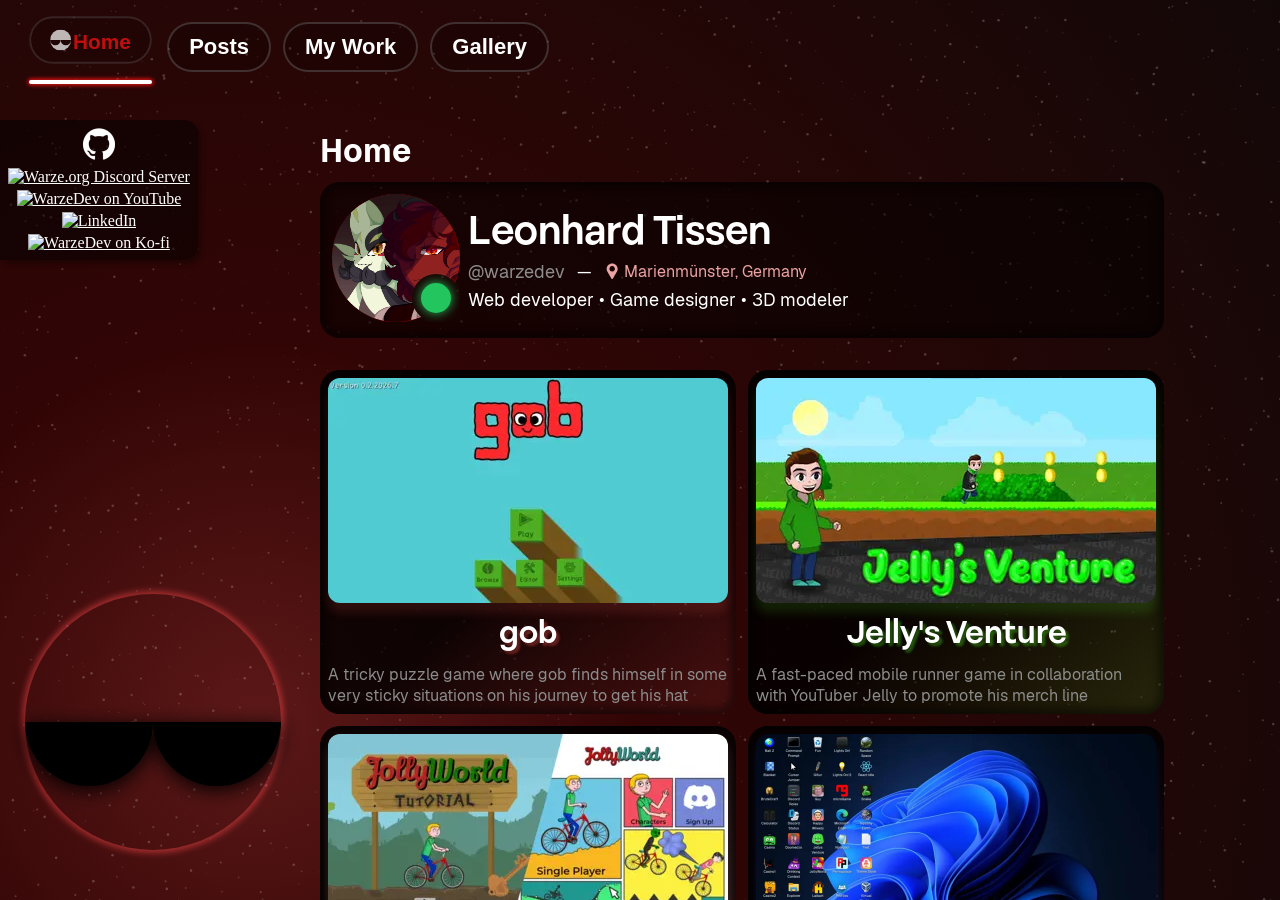
==== commit fb0beb15: "Removed testimonials from main site, removed some social links" ====
--- a/index.html
+++ b/index.html
@@ -1 +1 @@
-<!DOCTYPE html><html lang="en"><head><meta charset='utf-8'><meta http-equiv='X-UA-Compatible' content='IE=edge'><title>Warze.org - WarzeDev's Portfolio</title><meta name='viewport' content='width=device-width, initial-scale=1'><style>:root {--highlight: rgb(255, 20, 20);--newspost: #ff38a5;--bio: #449eff;--botpost: #aa13be;}@font-face {font-family: "Geist";src: url('/fonts/Geist-Regular.woff2') format("woff2");font-weight: 400;font-display: swap;}@font-face {font-family: "Geist";src: url('/fonts/Geist-Bold.woff2') format("woff2");font-weight: 700;font-display: swap;}@font-face {font-family: Mosvita;src: url('/fonts/Mosvita-Bold.woff') format('woff2')}h1 {font-family: 'Mosvita', sans-serif;}h2, p, span {font-family: 'Geist', sans-serif;}h1, h2 {font-weight: 700;}/* Chrome */::-webkit-scrollbar {width: 10px;}::-webkit-scrollbar-track {background-color: #f1f1f1;}::-webkit-scrollbar-thumb {background-color: var(--highlight);border-radius: 5px;}* {scrollbar-width: auto;scrollbar-color: var(--highlight) #f1f1f1;transition: filter 0.3s;background-color: transparent;border: none;box-sizing: border-box;color: white;}body {margin: 0;padding: 0;overflow: hidden;background-size: cover;background-color: black;}#titleText {text-transform: capitalize;}#titleCursor {animation: blink 0.4s infinite;display: none;width: 4px;height: 0.8em;background-color: white;margin-left: 5px;transform: translateY(0.15em);}@keyframes blink {0% {opacity: 1;}50% {opacity: 0.4;}100% {opacity: 1;}}main {position: fixed;top: 130px;left: 320px;width: calc(100% - 360px);height: calc(100% - 130px);overflow-y: auto;}@media screen and (max-width: 1150px) {main {left: 60px;width: calc(100% - 70px);top: 100px;height: calc(100vh - 80px);}}section {transition: opacity 0.15s;position: absolute;top: 40px;left: 0;}section.hidden {display: none !important;pointer-events: none;}@media screen and (max-width: 600px) {section {padding-bottom: 100px;}}.roundedButton {border-radius: 25px;height: 50px;font-size: 22px;background-color: rgba(0, 0, 0, 0.187);border: 2px solid rgba(119, 119, 119, 0.379);padding: 10px 20px;margin-inline: 6px;cursor: pointer;transition: border-color 0.3s, letter-spacing 0.5s, color 0.3s;font-weight: 700;}.roundedButton.selectedCategory {color: var(--highlight);}.roundedButton #warzeOrgLogo {height: 22px;width: 22px;margin-right: 2px;transform: translateY(2px);}.roundedButton:hover {border-color: rgba(255, 255, 255, 0.8);}#title {font-family: "Mosvita", sans-serif;}@media screen and (max-width: 800px) {main {#title {position: fixed;transform: translate(24px, -80px);}section {transform: translateY(-50px);}}}@media screen and (max-width: 600px) {main {#title {transform: translate(74px, -80px);}}}</style><style>#earthContainer {position: fixed;top: calc(100vh - 306px);left: 25px;border-radius: 50%;box-shadow: 0 0 6px 3px rgba(34, 140, 253, 0.5);animation: earth 5s ease-in-out infinite alternate;width: 256px;height: 256px;display: none;#earth {transition: all 0.3s;box-shadow: 0px 0px 0px 0px rgba(0, 0, 0, 0.5);}#earthSunglasses {transition: all 0.3s;}&:hover #earth {transform: scale(1.02);box-shadow: 0 0 7px 4px rgba(34, 140, 253, 0.7);}&:hover #earthSunglasses {transform: scale(1.05);filter: drop-shadow(0 6px 15px rgba(0, 0, 0, 1));}}#earth {border-radius: 50%;}#earthSunglasses {position: absolute;top: 0;left: 0;transition: opacity 0.15s;filter: drop-shadow(0 4px 10px rgba(0, 0, 0, 1));}@keyframes earth {0% {transform: translate(15px, -12px);}100% {transform: translate(-5px, 5px);}}@media screen  and (max-width: 1150px) {#earthContainer {display: none !important;}}.background {position: fixed;top: 0;left: 0;width: 100%;height: 100%;pointer-events: none;z-index: -5;object-fit: cover;transition: opacity 0.5s;}.currentBackground {z-index: -3;}.stars {position: fixed;top: 0;left: 0;z-index: -1;pointer-events: none;transition: transform 0.6s ease-in-out;}</style><style>nav {position: fixed;top: 0;left: 0;margin: 20px;user-select: none;}#navUnderline {position: fixed;top: 0;left: 0;height: 4px;background-color: white;transition: width 0.3s ease-out, left 0.3s ease-out;border-radius: 2px;z-index: 2;box-shadow: 0px 0px 4px 1px var(--highlight);}#navBarMobile {display: none;}#navBarLauncher {position: fixed;top: 20px;left: 20px;cursor: pointer;svg {pointer-events: none;}}@media screen and (max-width: 800px) {#navBarDesktop {display: none;}#navBarMobile {display: block;}}#navBarDrawer {position: fixed;top: 0;left: 0;width: 100vw;z-index: 3;background-color: rgba(0, 0, 0, 0.8);padding-block: 20px;box-shadow: 0 0 10px 5px rgba(0, 0, 0, 0.6);transition: top 0.3s ease-out, opacity 0.3s ease-out;}#navBarDrawer button {display: block;font-size: 24px;margin-block: 8px;padding-block: 20px;width: 100%;cursor: pointer;text-align: left;}#navBarDrawer button:hover {background-color: rgba(255, 255, 255, 0.2);}#navBarDrawer button::before {content: '•';margin-right: 8px;}#navBarDrawer.tuckedAway {top: -100px;opacity: 0;pointer-events: none;}.category {transition: all 0.3s;font-weight: 700;}#navBarDesktop .selectedCategory {opacity: 0.7;pointer-events: none;transform: translateY(-5px) scale(0.95);box-shadow: rgba(0, 0, 0, 0.5), 0px 4px 5px rgba(0, 0, 0, 0.4);color: var(--highlight);}#navBarMobile .selectedCategory {opacity: 0.7;color: var(--highlight);background-color: rgb(0 0 0 / 0.8) !important;}#subnav {margin-top: 12px;padding: 8px;display: flex;button {text-wrap: nowrap;}}@media screen and (max-width: 650px) {#subnav {flex-direction: column;gap: 8px;}.selectedSubCategory {transform: none !important;}}</style><style>#wartOSscr {width: 100%;max-height: 50vh;border-radius: 8px;box-shadow: 4px 5px 9px 0px rgba(0, 0, 0, 0.5);display: block;margin-block: 8px;}#hero {display: flex;flex-direction: row;align-items: center;margin-top: 12px;padding: 12px;background-color: rgba(0, 0, 0, 0.5);border-radius: 20px;box-shadow: inset 0 0 10px 5px rgba(0, 0, 0, 0.5);gap: 8px;#heroInfo {#heroName {font-size: 40px;margin: 0;}#heroHandle {font-size: 18px;margin: 0;color: rgb(140, 140, 140);}#heroSkills {font-size: 18px;}}}#heroAvatar {position: relative;#greenCircle {position: relative;filter: drop-shadow(0 0 6px #22c55e);animation: greenCirclePulse 1s ease-in-out infinite alternate;}}@keyframes greenCirclePulse {from {filter: drop-shadow(0 0 4px #22c55e);}to {filter: drop-shadow(0 0 8px #22c55e);}}@media screen and (max-width: 345px) {#hero {flex-direction: column;align-items: center;#heroInfo {text-align: center;}}}#heroInfoContainer {display: flex;gap: 12px;align-items: center;#heroLocationContainer {display: flex;gap: 4px;align-items: center;text-decoration: none;#heroLocation {color: #eba3a3;text-align: left;}&:hover img {animation: bounce 0.6s ease-in-out;}}}@keyframes bounce {0% {transform: translateY(0px);}30% {transform: translateY(-5px) scale(0.9, 1.1);}60% {transform: translateY(2px) scale(1.2, 0.8);}85% {transform: translateY(-1px) scale(0.9, 1.1);}100% {transform: translateY(0px);}}@media screen and (max-width: 500px) {#heroInfoContainer {flex-direction: column;#heroInfoDivider {margin-block: -20px;opacity: 0;}}}#heroPosts {display: flex;gap: 12px;flex-wrap: wrap;margin-block: 32px;width: 844px;}.heroPost {border-radius: 20px;padding: 8px;background: linear-gradient(-45deg, var(--highlight) 0%, rgba(0, 0, 0, 0.8) 50%);display: flex;text-decoration: none;box-shadow: inset 0 0 10px 5px rgba(0, 0, 0, 0.5);flex-direction: column;align-items: center;width: min(416px, 100%);position: relative;.description {color: rgb(140, 140, 140);}.heroVideoContainer {cursor: pointer;display: flex;position: relative;aspect-ratio: 1920 / 1080;width: 100%;video {display: none;}img, video {max-width: min(400px, 100%);border-radius: 12px;margin: 0;padding: 0;position: absolute;top: 0;left: 0;}img {box-shadow: 0px 10px 10px var(--highlight);}.hovertext {background-color: #22c55e;color: white;text-shadow: 1px 1px 2px black;padding: 4px;border-radius: 12px;bottom: 0px;right: 0px;position: absolute;opacity: 0;transition: all 0.3s;}}h1 {margin-block: 0.25em;text-shadow: 3px 3px 3px var(--highlight),3px 3px 3px var(--highlight),3px 3px 3px var(--highlight);}&:hover img {display: none;}&:hover video {display: block;width: 100%;height: 100%;object-fit: cover;border-radius: 8px;pointer-events: none;}&:hover .hovertext {opacity: 1;transform: translate(-8px, -8px);box-shadow: 1px 1px 3px rgba(0, 0, 0, 0.5);}}@media screen and (max-width: 1200px) {#heroPosts {width: 100%;align-items: center;justify-content: center;}#home {width: 100%;display: flex;flex-direction: column;align-items: center;}}</style><style>aside {position: fixed;left: 0;top: 120px;background-color: rgba(0, 0, 0, 0.5);border-radius: 0 14px 14px 0;box-shadow: 4px 4px 5px rgba(0, 0, 0, 0.3);display: flex;flex-direction: column;align-items: center;gap: 4px;padding: 8px;}aside img {width: 32px;height: 32px;transition: transform 0.3s;}aside a, footer a {position: relative;}aside p, footer p {position: absolute;left: 0px;top: 0px;transition: opacity 0.3s, transform 0.3s;opacity: 0;pointer-events: none;white-space: nowrap;font-weight: 800;text-shadow: 1px 1px 1px rgba(0, 0, 0, 1);margin-block: 2px;}aside img:hover + p {opacity: 1;transform: translateX(40px);}aside img:hover, footer img:hover {transform: scale(1.2);}@media screen and (max-width: 600px) {aside {display: none !important;}main {left: 10px;width: calc(100% - 20px);}}footer {position: fixed;bottom: 0px;right: 0;padding-block: 12px;display: none;gap: 4px;text-decoration: none;width: 100%;justify-content: right;padding-right: 20px;background: linear-gradient(0deg, #000000, #00000000);img {width: 48px;height: 48px;margin-right: 8px;transition: transform 0.3s;filter: drop-shadow(0 0 4px #000000);}a p {opacity: 0;}}@media screen and (max-width: 600px) {footer {display: flex;}}@media screen and (max-width: 500px) {footer {justify-content: space-evenly;padding-right: 0;}footer img {width: 9vw;height: 9vw;margin-right: 0;}}</style><style>.testimonial {    background-color: rgba(0 0 0 / 0.5);    border-radius: 20px;    box-shadow: inset 0 0 10px 5px rgba(0, 0, 0, 0.5), 4px 4px 5px rgba(0, 0, 0, 0.3);    padding: 12px;    display: flex;    text-decoration: none;    margin-block: 12px;    position: relative;    max-width: 754px;    .name {        color: rgb(190 190 190);        text-decoration: underline;        &::before {            content: '@';        }    }    p {        font-size: 16px;        margin: 2px 0    }    .avatar {        width: 48px;        height: 48px;        border-radius: 50%;        margin-right: 8px;    }}#testimonialfooter {    margin-block: 24px;}@media screen and (max-width: 600px) {    .testimonial div img {        width: 50%;    }}</style><style>section[data-sectionid="bio"] {margin-block: 20px;padding: 20px;background-color: rgba(0, 0, 0, 0.5);box-shadow: inset 0 0 10px 5px rgba(0, 0, 0, 0.5), 4px 4px 5px rgba(0, 0, 0, 0.3);border-radius: 20px;display: flex;}section[data-sectionid="bio"] #bioImgLarge {max-width: 130px;max-height: 396px;margin-right: 8px;}section[data-sectionid="bio"] #bioImgSmall {display: none;max-height: 320px;max-width: min(320px, 100%);border-radius: 50%;box-shadow: 0 0 10px 10px rgba(7, 48, 69, 0.5);}section[data-sectionid="bio"] h1 {text-align: center;}section[data-sectionid="bio"] p {margin-block: 0.5em;}section[data-sectionid="bio"] a {color: var(--bio);}@media screen and (max-width: 1150px) {section[data-sectionid="bio"] #bioImgLarge {display: none;}section[data-sectionid="bio"] #bioImgSmall {display: block;}section[data-sectionid="bio"] {flex-direction: column;align-items: center;}}</style><style>section[data-sectionid="gallery"] {    p {        max-width: 700px;    }        .artist {        background-color: rgb(0 0 0 / 0.3);        box-shadow: inset 0 0 10px 5px rgba(0, 0, 0, 0.5), 4px 4px 5px rgba(0, 0, 0, 0.3);        padding: 12px;        border-radius: 20px;        margin-block: 24px;        max-width: 700px;                .header {            display: flex;            justify-content: space-between;            h1 {                margin-bottom: 12px;                                &::before {                    content: '@';                }            }            img {                height: 32px;                width: 32px;                transition: transform 0.3s;                cursor: pointer;                &:hover {                    transform: scale(1.15);                }            }        }                .art {            display: flex;            flex-wrap: wrap;            justify-content: space-between;            align-items: center;            img {                cursor: pointer;                max-height: 200px;                max-width: 100%;            }        }    }}@media screen and (max-width: 600px) {    section[data] {        .artist {            .art {                img {                    max-height: 140px;                }            }        }    }}</style><style>:root {--line: rgb(212, 153, 183);--year: rgb(184, 33, 176);}section[data-sectionid="posts"] {padding-left: 20px;margin-left: 20px;border-left: 3px solid var(--line);background: linear-gradient(90deg, rgba(212, 153, 183, 0.15), #00000000 20px);.post::before {content: '';position: absolute;top: 60px;right: 100%;width: 30px;height: 3px;background-color: var(--line);}.year {color: var(--line);position: relative;cursor: pointer;&::before {content: "";margin-right: 8px;width: 14px;height: 14px;background-color: var(--year);border-radius: 50%;position: absolute;left: -28px;top: 10px;outline: 3px solid var(--line);}&:hover {animation: dotBounce 0.5s ease-in-out;}&:hover::before {animation: dotBounce2 0.5s ease-in-out;}}}@keyframes dotBounce {0% {transform: translateX(0px);}20% {transform: translateX(13px);}40% {transform: translateX(-9px);}60% {transform: translateX(2px);}80% {transform: translateX(-1px);}100% {transform: translateX(0px);}}@keyframes dotBounce2 {0% {transform: translateX(0px);}20% {transform: translateX(-13px);}40% {transform: translateX(7px);}60% {transform: translateX(0px);}80% {transform: translateX(0px);}100% {transform: translateX(0px);}}.post {margin-block: 20px;margin-left: 10px;margin-right: 20px;padding: 20px;background-color: rgba(0, 0, 0, 0.5);padding-left: 25px;box-shadow: inset 0 0 10px 5px rgba(0, 0, 0, 0.5), 4px 4px 5px rgba(0, 0, 0, 0.3);border-radius: 20px;position: relative;max-width: 1200px;.links {top: 0;right: 0;position: absolute;display: flex;gap: 6px;align-items: center;justify-content: right;height: 28px;margin: 12px 12px;z-index: 2;a {width: 28px;height: 28px;}}h1 {display: flex;align-items: center;gap: 6px;max-width: 600px;a {text-decoration: none;display: flex;align-items: center;justify-content: center;}}}#discordbots .post::before {background-color: var(--botpost);box-shadow: 0px 0px 4px var(--botpost);}h1 {font-size: 2em;margin: 0px;}p {font-size: 1.4em;margin-block: 0.3em;font-weight: 500;}.timestamp {font-size: 1em;font-weight: 500;color: rgba(255, 255, 255, 0.7);}.post .cover {width: clamp(140px, 100%, 460px);aspect-ratio: 16 / 9;border: none;object-fit: cover;border-radius: 10px;}@media screen and (max-width: 1150px) {.post {padding-left: 20px;h1 {font-size: 1.6em;font-weight: 700;}p {font-size: 1.2em;}}}@media screen and (min-width: 1450px) {section[data-sectionid="posts"], section[data-sectionid="discordbots"] {width: 100%;}.post:has(.cover) {min-height: 330px;}.post h1, .post p {max-width: 550px;}.post .cover {position: absolute;right: 20px;top: 50px;}}.thumb {cursor: pointer;}.titleIcon {width: 28px;}</style><style>:root {--game: rgb(114, 33, 184);--gameline: rgb(184, 153, 212);}#mywork {width: 100%;}#games {max-width: 800px;.gameCategoryContainer {border-left: 3px solid var(--gameline);padding-left: 20px;position: relative;margin-left: 10px;background: linear-gradient(90deg, rgba(184, 153, 212, 0.15), #00000000 20px);h2 {line-height: 14px;color: var(--gameline);cursor: pointer;position: relative;&::before {content: "";position: absolute;top: 0;left: -28.5px;width: 14px;height: 14px;background-color: var(--game);border-radius: 50%;outline: 3px solid var(--gameline);}&:hover {animation: dotBounce 0.5s ease-in-out;}&:hover::before {animation: dotBounce2 0.5s ease-in-out;}}}}.gamegrid {display: flex;flex-direction: row;flex-wrap: wrap;gap: 12px;}.gamegrid a {border-radius: 16px;height: 180px;width: 180px;background-color: rgba(0, 0, 0, 0.5);display: flex;flex-direction: column;justify-content: center;text-decoration: none;gap: 6px;padding: 2px;transition: background-color 0.15s;box-shadow: inset 0 0 10px 5px rgba(0, 0, 0, 0.5);transition: all 0.15s ease-out;position: relative;&:hover {transform: translate(-5px, -5px);box-shadow: inset 0 0 10px 5px rgba(0, 0, 0, 1),1px 1px rgba(10, 10, 10, 1),2px 2px rgba(10, 10, 10, 1),3px 3px rgba(10, 10, 10, 1),4px 4px rgba(10, 10, 10, 1),5px 5px rgba(10, 10, 10, 1),6px 6px 1px rgba(0, 0, 0, 0.1),7px 7px 2px rgba(0, 0, 0, 0.1),8px 8px 3px rgba(0, 0, 0, 0.1),9px 9px 4px rgba(0, 0, 0, 0.1),10px 10px 5px rgba(0, 0, 0, 0.1);}&::before {content: "";position: absolute;top: 0;left: 0;width: 100%;height: 100%;background: linear-gradient(310deg, var(--gamecolor), rgb(0, 0, 0, 0) 80%);border-radius: 16px;z-index: -1;}}.gamegrid a:hover {background-color: rgba(65, 65, 65, 0.7);}.gamegrid a img {height: 100px;width: 100px;margin-inline: auto;border-radius: 6px;}.gamegrid a h1 {font-size: 28px;text-align: center;line-height: 26px;}@media screen and (max-width: 650px) {.gamegrid {justify-content: center;a {width: 27vw;height: 27vw;img {height: 17vw;width: 17vw;}h1 {font-size: 3.8vw;line-height: 3.5vw;}}}}@media screen and (max-width: 450px) {.gamegrid {a {width: 40vw;height: 40vw;img {height: 26vw;width: 26vw;}h1 {font-size: 5.8vw;line-height: 5.5vw;}}}}.subCategory {transition: all 0.3s;}.selectedSubCategory {color: var(--highlight);transform: translateY(-5px) scale(0.95);pointer-events: none;}.subCategorySection.hidden {display: none;}.modelContainer {border-radius: 12px;background-color: rgba(0, 0, 0, 0.5);box-shadow: inset 0 0 10px 5px rgba(0, 0, 0, 0.5);padding: 10px;text-align: center;position: relative;overflow: hidden;img {width: 220px;height: 220px;cursor: pointer;transition: transform 0.3s;&:hover {transform: scale(1.1);}}p {font-size: min(14px, 3vw);color: rgb(200, 200, 200);}.comment {position: absolute;top: 0;right: 0;font-size: 12px;color: rgb(200, 200, 200);padding: 4px;border-radius: 4px;margin: 0;}}#modelsFlex {display: flex;flex-wrap: wrap;gap: 8px;}@media screen and (max-width: 1150px) {.modelContainer img {width: 20vw;height: 20vw;}}@media screen and (max-width: 900px) {#modelsFlex {justify-content: center;.modelContainer img {width: 25vw;height: 25vw;}}}@media screen and (max-width: 600px) {#modelsFlex {gap: 4px;}#modelsFlex .modelContainer img {width: 35vw;height: 35vw;}}.commentContainer {display: flex;gap: 12px;margin-block: 20px;img {filter: drop-shadow(0 0 4px rgba(0, 0, 0, 1));}.comment {padding: 12px;border-radius: 12px;background-color: rgba(0, 0, 0, 0.5);box-shadow: inset 0 0 10px 5px rgba(0, 0, 0, 1);max-width: 600px;margin-block: 12px;position: relative;&::before {content: "";position: absolute;left: -25px;top: 38px;width: 0;height: 0;border-top: 20px solid transparent;border-bottom: 0px solid transparent;border-right: 25px solid rgba(0, 0, 0, 0.5);filter: drop-shadow(-2px 0 2px rgba(0, 0, 0, 1));}}}@media screen and (max-width: 600px) {.commentContainer {img {display: none;}.comment::before {display: none;}}}</style><link rel="manifest" href="/site.webmanifest"><script src="https://cdnjs.cloudflare.com/ajax/libs/viewerjs/1.11.7/viewer.min.js" integrity="sha512-lZD0JiwhtP4UkFD1mc96NiTZ14L7MjyX5Khk8PMxJszXMLvu7kjq1sp4bb0tcL6MY+/4sIuiUxubOqoueHrW4w==" crossorigin="anonymous" referrerpolicy="no-referrer" defer></script><link rel="stylesheet" href="https://cdnjs.cloudflare.com/ajax/libs/viewerjs/1.11.7/viewer.min.css" integrity="sha512-vRbASHFS0JiM4xwX/iqr9mrD/pXGnOP2CLdmXSSNAjLdgQVFyt4qI+BIoUW7/81uSuKRj0cWv3Dov8vVQOTHLw==" crossorigin="anonymous" referrerpolicy="no-referrer" defer/><meta name="title" content="Warze.org"><meta name="description" content="The homepage of Leonhard Tissen to showcase his development projects. Keep in touch with recent game releases, check out projects or contact Leonhard Tissen."><meta name="keywords" content="wartos, warze, leonhard tissen, homepage, leonhard, tissen, youtube, warzeegg, warzeorg, warzedev, web developer, portfolio, game developer, game development, web development, full stack development, full stack developer, javascript"><meta name="robots" content="index, follow"><meta http-equiv="Content-Type" content="text/html; charset=utf-8"><meta name="language" content="English"><meta name="revisit-after" content="1 days"><meta name="author" content="Leonhard Tissen"><meta property="og:type" content="website"><meta property="og:url" content="https://home.warze.org"><meta property="og:title" content="Warze.org"><meta property="og:description" content="The homepage of Leonhard Tissen to showcase his development projects. Keep in touch with recent game releases, check out projects or contact Leonhard Tissen."><meta property="og:image" content="https://home.warze.org/meta.png"><meta name="twitter:card" content="summary_large_image"><meta name="twitter:site" content="@warze"><meta name="twitter:creator" content="@warze"><meta name="twitter:url" content="https://home.warze.org/"><meta name="twitter:title" content="Warze.org"><meta name="twitter:description" content="The homepage of Leonhard Tissen to showcase his development projects. Keep in touch with recent game releases, check out projects or contact Leonhard Tissen."><meta name="twitter:image" content="https://home.warze.org/meta.png"><meta name="theme-color" content="#FF2323"></head><body><!-- Navigation Bar --><div id="navBarDesktop"><nav><button class="roundedButton category selectedCategory" data-category="home" aria-label="Home"><svg width="22" height="22" viewBox="0 0 4 4" id="warzeOrgLogo"><mask id="glasses"><rect x="0" y="0" width="4" height="4" fill="white"></rect><path d="M 0 2 A 1 1, 0, 0, 0, 2 2 L 1 2 Z" fill="black"></path><path d="M 2 2 A 1 1, 0, 0, 0, 4 2 L 1 2 Z" fill="black"></path></mask><circle cx="2" cy="2" r="2" mask="url(#glasses)" fill="white"></circle></svg>Home</button><button class="roundedButton category" data-category="posts" aria-label="Posts">Posts</button><button class="roundedButton category" data-category="mywork" aria-label="My Work">My Work</button><button class="roundedButton category" data-category="testimonials" aria-label="Testimonials">Testimonials</button><!-- <button class="roundedButton category" data-category="bio" aria-label="Bio">Bio</button> --><button class="roundedButton category" data-category="gallery" aria-label="Gallery">Gallery</button></nav><div id="navUnderline"></div></div><div id="navBarMobile"><button id="navBarLauncher" aria-label="Navigation Menu"><svg width="40" height="40" viewBox="0 0 16 16"><path d="M 2,4 14,4 M 2,8 14,8 M 2,12 14,12 " stroke="white" stroke-width="2" stroke-linecap="round"></path></svg></button><div id="navBarDrawer" class="tuckedAway"><button class="category selectedCategory" data-category="home">Home</button><button class="category" data-category="posts">Posts</button><button class="category" data-category="mywork">My Work</button><button class="category" data-category="testimonials">Testimonials</button><!-- <button class="category" data-category="bio">Bio</button> --><button class="category" data-category="gallery">Gallery</button></div></div><!-- Main Content --><main><h1 id="title"><span id="titleText">Home</span><div id="titleCursor"></div></h1><section data-sectionid="home"><div id="hero"><div id="heroAvatar" data-full="/about/warzesadodeerdupin.png"><svg width="128" height="128" viewBox="0 0 128 128"><defs><mask id="avatarMask"><rect width="100%" height="100%" fill="black"/><circle cx="64" cy="64" r="64" fill="white"/><circle cx="104" cy="104" r="24" fill="black"/></mask></defs><image href="/about/warzesadodeerdupinsmall.png" x="0" y="0" width="128" height="128" preserveAspectRatio="xMidYMid slice" mask="url(#avatarMask)"/><circle id="greenCircle" cx="104" cy="104" r="15" fill="#22c55e"/></svg></div><div id="heroInfo"><h1 id="heroName">Leonhard Tissen</h1><div id="heroInfoContainer"><span id="heroHandle">@warzedev</span><span id="heroInfoDivider"> — </span><a id="heroLocationContainer" href="https://www.google.com/maps/place/37696+Marienm%C3%BCnster/"><img src="/icons/location.svg" width="16" alt="Location"><span id="heroLocation">Marienmünster, Germany</span></a></div><p id="heroSkills">Web developer • Game designer • 3D modeler</p></div></div><div id="heroPosts"><a class="heroPost" href="https://gob.warze.org" style="--highlight: #ff5e5b20"><div class="heroVideoContainer"><img src="/videos/gobthumbnail.webp" alt="gob Title Screen" fetchpriority="high"><video muted playsinline preload="none"><source data-src="/videos/gobpreviewsmall.mp4" type="video/mp4"></video><span class="hovertext">Play!</span></div><h1>gob</h1><span class="description">A tricky puzzle game where gob finds himself in some very sticky situations on his journey to get his hat</span></a><a class="heroPost" href="https://poki.com/en/g/jelly-venture" style="--highlight: #57ff2420"><div class="heroVideoContainer"><img src="/videos/jellyventurethumbnail.webp" alt="Jelly's Venture Promotional Art" fetchpriority="high"><video muted playsinline preload="none"><source data-src="/videos/jellyventurepreviewsmall.mp4" type="video/mp4"></video><span class="hovertext">Play!</span></div><h1>Jelly's Venture</h1><span class="description">A fast-paced mobile runner game in collaboration with YouTuber Jelly to promote his merch line</span></a><a class="heroPost" href="https://jollyworld.app" style="--highlight: #ffffff20"><div class="heroVideoContainer"><img src="/videos/jollyworldthumbnail.webp" alt="JollyWorld Title Screen and Tutorial" fetchpriority="high"><video muted playsinline preload="none"><source data-src="/videos/jollyworldpreviewsmall.mp4" type="video/mp4"></video><span class="hovertext">Play!</span></div><h1>JollyWorld</h1><span class="description">Dive into this gore-y sandbox sports game with infinite possibilities through user-generated content</span></a><a class="heroPost" href="https://wartos.warze.org" style="--highlight: #1266fd20"><div class="heroVideoContainer"><img src="/wartos/preview.webp" alt="WartOS Screenshot" fetchpriority="high"><video muted playsinline preload="none"><source data-src="/videos/wartospreviewsmall.mp4" type="video/mp4"></video><span class="hovertext">Visit!</span></div><h1>WartOS</h1><span class="description">Browse all of my projects in an immersive OS-like experience with floating windows</span></a><a class="heroPost" href="https://warze.org/permaplace" style="--highlight: #ff808020"><div class="heroVideoContainer"><img src="/videos/permaplacethumbnail.webp" alt="Permaplace Thumbnail" fetchpriority="high"><video muted playsinline preload="none"><source data-src="/videos/permaplacepreviewsmall.mp4" type="video/mp4"></video><span class="hovertext">Visit!</span></div><h1>Permaplace</h1><span class="description">The place where every pixel lasts a lifetime. Solidify your art on a giant canvas or create rooms with others.</span></a></div></section><section data-sectionid="posts" class="hidden" style="opacity: 0"><h2 class="year">2026</h2><div class="post"><span class="timestamp">Feb 16, 2026</span><h1><div class="links"><a href="https://icecream.warze.org"><img class="titleIcon" src="/icons/site.svg" alt="Play Ice Cream Parlor"></a><a href="https://gitea.warze.org/warzeCasinoBot"><img class="titleIcon" src="/icons/git.svg" alt="Ice Cream Parlor on Gitea"></a></div>Releasing Ice Cream Parlor</h1><p>A few years ago I worked on a prototype for an ice cream serving game.</p><p>Because I found it so fun and addicting, I picked it back up and released it on my site!</p><img class="cover" src="/news/icecream.webp" data-full="/news/icecream.png" alt="Ice Cream Parlor"></div><div class="post"><span class="timestamp">Jan 4, 2026</span><h1><div class="links"><a href="https://home.warze.org/#mywork.models"><img class="titleIcon" src="/icons/site.svg" alt="Check out my models"></a></div>Check out Plompy</h1><p>I've been making lots of custom models for Minecraft using Blockbench in my own time and for clients.</p><p>Plompy is my first custom mob that works using <a href="https://modrinth.com/mod/entity-model-features/versions">EMF</a> and <a href="https://modrinth.com/mod/entitytexturefeatures">ETF</a> and based off a real bat-eared fox</p><img class="cover" src="/news/plompy.webp" data-full="/news/plompy.png" alt="Plompy the Fox, a custom model for Minecraft"></div><h2 class="year">2025</h2><div class="post"><span class="timestamp">Apr 9, 2025</span><h1><div class="links"><a href="https://brutecraft.warze.org"><img class="titleIcon" src="/icons/site.svg" alt="Try out Brutecraft"></a><a href="https://gitea.warze.org/brutecraft"><img class="titleIcon" src="/icons/git.svg" alt="BruteCraft on Gitea"></a></div>My new Tool: BruteCraft</h1><p>BruteCraft is a helpful tool for <a href="https://wynncraft.com">WynnCraft</a> that helps with a pretty complicated system in the game: Crafting.</p><p>In WynnCraft, you can combine hundreds of different items to create gear and consumables with purposes ranging from combat, movement, survivability and more.</p><p>BruteCraft helps you figure out the best combination of items to yield the best result possible using a evolutionary algorithm.</p><img class="cover" src="/news/brutecraft.webp" data-full="/news/brutecraft.png" alt="BruteCraft"></div><h2 class="year">2024</h2><div class="post"><span class="timestamp">May 6, 2024</span><h1><div class="links"><a href="https://blanket.warze.org"><img class="titleIcon" src="/icons/site.svg" alt="Check out BlanketJS"></a><a href="https://gitea.warze.org/blanketJs"><img class="titleIcon" src="/icons/git.svg" alt="Ice Cream Parlor on Gitea"></a></div>My new App: BlanketJS</h1><p>Listen to ambient sounds, mix them together and adjust their volumes.</p><p>Set it and forget it, this will increase your productivity, as it does mine.</p><a href="https://blanket.warze.org"><img class="cover" src="/news/blanket.webp" data-full="/news/blanket.png" alt="BlanketJs"></a></div><div class="post"><span class="timestamp">March 6, 2024</span><h1>A fresh coat of paint</h1><p>Warze.org just got a new landing page, you're seeing it right now!</p><p>This is more mobile friendly and improves SEO while simultaneously being flashy.</p></div><div class="post"><span class="timestamp">February 3, 2024</span><h1><div class="links"><a href="https://lightson2.warze.org"><img class="titleIcon" src="/icons/site.svg" alt="Play Lights on! 2"></a><a href="https://gitea.warze.org/lightsOn2"><img class="titleIcon" src="/icons/git.svg" alt="Lights on! 2 on Gitea"></a></div>My new Puzzle Game: Lights on! 2</h1><p>"Lights On! 2" is a sequel project I've made in just 3 days. All you have to do is place light bulbs throughout the room and make sure all of it is illuminated.</p><img class="cover thumb" src="/news/lightson2.jpg" data-video="CsbU1txftRc"></div><div class="post"><span class="timestamp">January 27, 2024</span><h1><div class="links"><a href="https://gitea.warze.org/discordOllama"><img class="titleIcon" src="/icons/git.svg" alt="Discord Ollama on Gitea"></a><a href="https://discord.warze.org"><img class="titleIcon" src="/icons/discordwhite.svg" alt="Check out Discord Ollama on my Server"></a></div>Talk with AI on discord</h1><p>I created a discord bot that interfaces with the Ollama API, letting you host LLMs on your own PC.</p><a href="https://gitea.warze.org/discordOllama"><img class="cover" src="/news/discordOllama.webp" data-full="/news/discordOllama.png" alt="Discord Ollama AI Bot"></a></div><div class="post"><span class="timestamp">January 24, 2024</span><h1><div class="links"><a href="https://ball2.warze.org"><img class="titleIcon" src="/icons/site.svg" alt="Play Ball 2"></a><a href="https://gitea.warze.org/ball2Remake"><img class="titleIcon" src="/icons/git.svg" alt="Ball 2 on Gitea"></a></div>My new Platformer Game: Ball 2</h1><p>Ball 2 is a pixel perfect recreation of a really old computer game from my childhood (Released ~2000).</p><p>Jump through 30 levels or create your own with the level editor!</p><p><a href="https://ball2.warze.org">Try out Ball 2 now</a>, the code is on <a href="https://gitea.warze.org/ball2Remake">Gitea</a>.</p><img class="cover thumb" src="/news/ball2.jpg" data-video="72-gRQAK_SU"></div><h2 class="year">2023</h2><div class="post"><span class="timestamp">December 3, 2023</span><h1><div class="links"><a href="https://cssbook.warze.org"><img class="titleIcon" src="/icons/site.svg" alt="View CSS Book"></a><a href="https://gitea.warze.org/cssBook"><img class="titleIcon" src="/icons/git.svg" alt="Ball 2 on Gitea"></a></div>Showing off an animated 3D book in CSS and JS</h1><p>Here's a small project that I recorded myself creating. It's an animated book using beautiful CSS animations.</p><img class="cover thumb" src="/news/cssbook.jpg" data-video="jkKjVyNrjco"></div><div class="post"><span class="timestamp">November 22, 2023</span><h1><div class="links"><a href="https://wartos.warze.org"><img class="titleIcon" src="/icons/site.svg" alt="Boot WartOS"></a><a href="https://gitea.warze.org/wartOS"><img class="titleIcon" src="/icons/git.svg" alt="WartOS on Gitea"></a></div>I rewrote WartOS in VueJS</h1><p>It now features a more streamlined design with more icons, a search system and rich animations.</p><img class="cover thumb" src="/news/wartos.jpg" data-video="7U8Z840xhYc"></div><div class="post"><span class="timestamp">November 14, 2023</span><h1><div class="links"><a href="https://lightson.warze.org"><img class="titleIcon" src="/icons/site.svg" alt="Play Lights on"></a><a href="https://gitea.warze.org/lightsOn"><img class="titleIcon" src="/icons/git.svg" alt="Light on on Gitea"></a></div>My new Puzzle Game: Lights on</h1><p>A remake of a popular puzzle game with more fleshed out puzzle design.</p><p>Can you solve all 14 levels? Turn all the lights on, it shouldn't be that hard... right?</p><p>With each click, adjacent lamps toggle and you have to fiddle around to find the right pattern.</p><img class="cover thumb" src="/news/lightson.jpg" data-video="KjQLdaKSoCA"></div><div class="post"><span class="timestamp">November 6, 2023</span><h1><div class="links"><a href="https://flagquiz.warze.org"><img class="titleIcon" src="/icons/site.svg" alt="Play Flag Quiz"></a><a href="https://gitea.warze.org/flagQuiz"><img class="titleIcon" src="/icons/git.svg" alt="Flag Quiz on Gitea"></a></div>Practice Flags using my new game</h1><p>FlagQuiz is a game where you have to guess the flag of a country. It's a fun way to learn flags and their countries across the world.</p><img class="cover" src="/news/flagQuiz.png" alt="FlagQuiz" data-full="/news/flagQuiz.png"></div><div class="post"><span class="timestamp">November 4, 2023</span><h1><div class="links"><a href="https://discordstatus.warze.org"><img class="titleIcon" src="/icons/site.svg" alt="Create a Discord Status"></a><a href="https://gitea.warze.org/discordEmojiStatus"><img class="titleIcon" src="/icons/git.svg" alt="Flag Quiz on Gitea"></a></div>Create a Discord status out of emojis</h1><p>A VueJS rewrite of a similar project I made in 2021.</p><p>A widely used tool shared across the social media platform Discord to create pixel art out of emoji and use it in messages, statuses, about me or wherever else.</p><a href="https://discordstatus.warze.org"><img class="cover" src="/news/discordstatus.webp" data-full="/news/discordstatus.png" alt="Discord Status"></a> </div><div class="post"><span class="timestamp">June 15, 2023</span><h1><div class="links"><a href="https://jollyworld.app"><img class="titleIcon" src="/icons/site.svg" alt="Play Flag Quiz"></a></div>I enhanced JollyWorld customization</h1><p>By developing a modding tool for <a href="https://jollyworld.app">JollyWorld</a>, I allowed players to easily create their own custom characters.</p><p>It also shows a wide variety of community-created mods that can be downloaded with just a click. Most of which have amassed 10,000+ downloads.</p><img class="cover thumb" src="/news/jollyworld.jpg" data-video="PoCfbDPtJig"></div></section><section data-sectionid="mywork" class="hidden" style="opacity: 0"><div id="subnav"><button class="roundedButton subCategory selectedSubCategory" data-category="games" aria-label="Games">Games</button><!-- <button class="roundedButton subCategory" data-category="websites" aria-label="Websites">Websites</button> --><button class="roundedButton subCategory" data-category="models" aria-label="Blockbench">Blockbench</button><button class="roundedButton subCategory" data-category="discordbots" aria-label="Discord Bots">Discord Bots</button></div><div id="games" class="subCategorySection"><div class="gameCategoryContainer"><h2>Popular Games</h2><div class="gamegrid" data-gamecategory="Popular Games"></div></div><div class="gameCategoryContainer"><h2>Minigames</h2><div class="gamegrid" data-gamecategory="Minigames"></div></div><div class="gameCategoryContainer"><h2>Game Remakes</h2><div class="gamegrid" data-gamecategory="Game Remakes"></div></div></div><!-- <div id="websites" class="subCategorySection hidden"><h2>TBA</h2></div> --><div id="models" class="subCategorySection hidden"><div class="commentContainer"><img src="/about/warzepoint.svg"><p class="comment">Minecraft got me into 3D modeling using Blockbench, with which I enjoyed making custom hats, weapons and other objects for friends and clients. <a href="https://kofi.warze.org">I'm also taking commissions on <span style="color: #FF5E5B">Ko-Fi</span></a>.</p></div><div id="modelsFlex"></div></div><div id="discordbots" class="subCategorySection hidden"><div class="post"><span class="timestamp">June 2, 2024</span><div class="links"><a href="https://gitea.warze.org/discordChannelMerger"><img class="titleIcon" src="/icons/git.svg" alt="Discord Channel Merger on Gitea"></a></div><h1>Discord&#8203;Channel&#8203;Merger</h1><p>Discord Channel Merger is a bot script that takes all messages from multiple channels and sends them in one using webhooks.</p><p>It's a great way to merge channels together without losing any contents.</p></div><div class="post"><span class="timestamp">May 6, 2024</span><div class="links"><a href="https://gitea.warze.org/discordAIChars"><img class="titleIcon" src="/icons/git.svg" alt="Discord AI Characters on Gitea"></a><a href="https://discord.warze.org"><img class="titleIcon" src="/icons/discordwhite.svg" alt="Discord Server"></a></div><h1>Discord&#8203;AI&#8203;Chars</h1><p>Discord AI Chars is a bot that can switch between models and send AI-generated messages via webhooks. It uses the Ollama library to generate the AI responses.</p><p>Users in your server have the ability to create and customize their characters and even have them talk to each other.</p></div><div class="post"><span class="timestamp">February 16, 2024</span><div class="links"><a href="https://gitea.warze.org/messageOfTheHour"><img class="titleIcon" src="/icons/git.svg" alt="Message of the hour on Gitea"></a><a href="https://discord.warze.org"><img class="titleIcon" src="/icons/discordwhite.svg" alt="Discord Server"></a></div><h1>Message of the Hour</h1><p>This bot sends a message in a designated channel every hour. The pool of messages can be from any channel.</p></div><div class="post"><span class="timestamp">February 3, 2024</span><div class="links"><a href="https://gitea.warze.org/oneWordStoryBot"><img class="titleIcon" src="/icons/git.svg" alt="One Word Story on Gitea"></a><a href="https://discord.warze.org"><img class="titleIcon" src="/icons/discordwhite.svg" alt="Discord Server"></a></div><h1>One Word Story</h1><p>This bot allows users to contribute to a story one word at a time. It's a fun way to create a story together.</p></div><div class="post"><span class="timestamp">January 27, 2024</span><div class="links"><a href="https://gitea.warze.org/discordOllama"><img class="titleIcon" src="/icons/git.svg" alt="Discord Ollama on Gitea"></a><a href="https://discord.warze.org"><img class="titleIcon" src="/icons/discordwhite.svg" alt="Discord Server"></a></div><h1>Ollama Chatbot</h1><p>This bot allows you to host and talk with LLMs right on Discord. It's very customizable and supports seeing tokens being generated in real time.</p></div><div class="post"><span class="timestamp">August 30, 2023</span><div class="links"><a href="https://gitea.warze.org/codeBotJS"><img class="titleIcon" src="/icons/git.svg" alt="codeBotJS on Gitea"></a><a href="https://discord.warze.org"><img class="titleIcon" src="/icons/discordwhite.svg" alt="Discord Server"></a></div><h1>Code with JavaScript</h1><p>Code Bot JS is a bot that allows you to run sandboxed JavaScript code in a Discord channel. It's a great way to test out code snippets and share them with others.</p><p>It also has APIs to create images and gifs with user input and even has a web interface at <a href="https://code.warze.org">code.warze.org</a>.</p></div><div class="post"><span class="timestamp">April 28, 2023</span><div class="links"><a href="https://gitea.warze.org/warzeCasinoBot"><img class="titleIcon" src="/icons/git.svg" alt="Warze's Casino Bot on Gitea"></a><a href="https://discord.warze.org"><img class="titleIcon" src="/icons/discordwhite.svg" alt="Discord Server"></a></div><h1>Casino Games</h1><p>Play games, earn currency, open chests and compete with others in a casino-themed bot for Discord.</p><p>It includes various games such as card games, connect 4 and coinflips.</p></div></div></section><section data-sectionid="testimonials" class="hidden" style="opacity: 0"><div class="commentContainer"><img src="/about/warzestretch.svg"><p class="comment">Want to be featured here? Write a message on <a href="https://kofi.warze.org" style="color: #FF5E5B">Ko-Fi</a>, <a href="https://linkedin.warze.org" style="color: #0E76A8">LinkedIn</a> or <a href="https://discord.warze.org" style="color: #7289da">Discord</a>. I appreciate you all for liking my work and supporting me :)</p></div></section><!-- <section data-sectionid="bio" class="hidden" style="opacity: 0"><img id="bioImgLarge" src="/about/leo2_zoom_arrow.webp" alt="Leonhard Tissen"><img id="bioImgSmall" src="/about/leo2_zoom_normal_320px.webp" alt="Leonhard Tissen"><div class="text"><p>Hi, I'm <b>Leo</b>, a <b>software developer</b> from Germany.</p><p>I have over 8 years of experience making <b>games</b>, <b>websites</b>, <b>art</b>, <b>3D models</b> and <b>automation tools</b> for the web.</p><p>I've worked on numerous projects to bring quality applications out there, a lot of which you can view right here, on this website.</p><p>I love making an impact on the web and love helping others to learn coding as it provides a great way to express creativity and solve everyday problems. My greatest passion is to create and share my knowledge with others.</p><p>If you're convinced in any of my skills, feel free to commission me! I can be contacted on any of my socials or via <a href="mailto:contact@warze.org">email</a>.</p><p><a href="mailto:contact@warze.org">contact@warze.org</a></p></div></section> --><section data-sectionid="gallery" class="hidden" style="opacity: 0"><div class="commentContainer"><img src="/about/warzewave.svg" style="transform: scaleX(-1)"><p class="comment" style="max-width: 586px">Over the years, I've received many amazing pieces of art of my character and I felt I needed to show them off. Please check out their respective artists!</p></div><div class="artist"><div class="header"><h1>sadodeer (Tinee)</h1><div><a href="https://www.instagram.com/notacoff33addict"><img src="/icons/instagram.svg" alt="Follow sadodeer on Instagram"></a><a href="https://www.ko-fi.com/sadodeer"><img src="/icons/kofi.svg" alt="Commission sadodeer on Ko-Fi"></a></div></div><p>My significant other and talented artist. Highly recommend checking out their art!</p><div class="art" data-artist="sadodeer"></div></div><div class="artist"><div class="header"><h1>sadobunny (Ghost)</h1><div><a href="https://bsky.app/profile/did:plc:ffmhxkamcmyfqoqw2g4j5bf3"><img src="/icons/bluesky.svg" alt="Follow sadobunny on Bluesky"></a><a href="https://www.ko-fi.com/sadobunny"><img src="/icons/kofi.svg" alt="Commission sadobunny on Ko-Fi"></a></div></div><p>Highly talented and dedicated artist and good friend with a love for good color and lighting. Consider commissioning them!</p><div class="art" data-artist="sadobunny"></div></div><div class="artist"><div class="header"><h1>Amorrya (Amon)</h1><a href="https://discord.com/users/468745216707395594"><img src="/icons/discord.svg" alt="Amorrya on Discord"></a></div><p>Incredibly talented professional artist and generous person!</p><div class="art" data-artist="amorrya"></div></div><div class="artist"><div class="header"><h1>Avtraxi (Rax)</h1><a href="https://x.com/Avtraxi"><img src="/icons/x.svg" alt="Follow Avtraxi on X"></a></div><p>Insanely skilled artist whose art I can highly recommend checking out!</p><div class="art" data-artist="rax"></div></div><div class="artist"><div class="header"><h1>hooch</h1><a href="https://store.steampowered.com/app/3229520/Berry_Berry_Festival/"><img src="/icons/steam.svg" alt="Buy Berry Berry Festival on Steam"></a></div><p>Very talented artist and game developer with a love for character design. Highly recommend checking out their game <b>Berry Berry Festival</b> on Steam!</p><div class="art" data-artist="hooch"></div></div><div class="artist"><div class="header"><h1>dotSepia</h1><div><a href="https://github.com/dotSepia"><img src="/icons/github.webp" alt="Follow dotSepia on GitHub"></a><a href="https://x.com/dotSepia"><img src="/icons/x.svg" alt="Follow dotSepia on X"></a></div></div><p>Very talented artist and knowledgeable technical person. Check them out!</p><div class="art" data-artist="dotsepia"></div></div></section></main><!-- Social media --><aside><a href="https://github.com/WarzeDev"><img src="/icons/github.webp" alt="WarzeDev on GitHub"><p>@WarzeDev</p></a><a href="https://discord.gg/jtcqgvkZY7"><img src="/icons/discord.svg" alt="Warze.org Discord Server"><p>Warze.org Discord Server</p></a><a href="https://www.youtube.com/@Warze"><img src="/icons/youtubesmall.png" alt="WarzeDev on YouTube"><p>@Warze</p></a><!-- <a href="https://bluesky.warze.org/"><img src="/icons/bluesky.svg" alt="Bluesky"><p>Follow on Bluesky</p></a> --><a href="https://linkedin.com/in/leonhard-tissen/"><img src="/icons/linkedin.svg" alt="LinkedIn"><p>WarzeDev on LinkedIn</p></a><a href="https://x.com/warzedev"><img src="/icons/x.svg" alt="WarzeDev on X"><p>@warzedev</p></a><a href="https://ko-fi.com/warze"><img src="/icons/kofi.svg" alt="WarzeDev on Ko-fi"><p>@warze</p></a><a href="https://gitea.warze.org/"><img src="/icons/gitea.webp" alt="WarzeDev's Gitea"><p>gitea.warze.org</p></a></aside><!-- Footer --><footer></footer><a id="earthContainer" href="https://wartos.warze.org"></a><div class="background currentBackground" id="bgred" style="background-image: radial-gradient(circle at 20% 80%, rgb(93, 24, 24) 0%, rgb(50, 5, 5) 30%, rgb(19, 8, 8) 100%)"></div><div class="background" id="bgpink" style="background-image: radial-gradient(circle at 40% 50%, rgb(93, 24, 52) 0%, rgb(50, 5, 33) 30%, rgb(19, 8, 16) 100%)" ></div><div class="background" id="bgpurple" style="background-image: radial-gradient(circle at 60% 60%, rgb(84, 24, 93) 0%, rgb(41, 5, 50) 30%, rgb(16, 8, 19) 100%)"></div><div class="background" id="bggreen" style="background-image: radial-gradient(circle at 70% 20%, rgb(24, 93, 25) 0%, rgb(13, 50, 5) 30%, rgb(10, 19, 8) 100%)"></div><div class="background" id="bgaqua" style="background-image: radial-gradient(circle at 40% 70%, rgb(24, 93, 91) 0%, rgb(5, 47, 50) 30%, rgb(8, 18, 19) 100%)"></div><div class="background" id="bgblue" style="background-image: radial-gradient(circle at 30% 30%, rgb(24, 42, 93) 0%, rgb(5, 18, 50) 30%, rgb(8, 10, 19) 100%)"></div><div class="background" id="bgmagenta" style="background-image: radial-gradient(circle at 60% 50%, rgb(77, 24, 93) 0%, rgb(35, 5, 50) 30%, rgb(14, 8, 19) 100%)"></div><!-- Scripts --><script src="js/gallery.js"></script><script src='main.js'></script></body></html>+<!DOCTYPE html><html lang="en"><head><meta charset='utf-8'><meta http-equiv='X-UA-Compatible' content='IE=edge'><title>Warze.org - WarzeDev's Portfolio</title><meta name='viewport' content='width=device-width, initial-scale=1'><style>:root {--highlight: rgb(255, 20, 20);--newspost: #ff38a5;--bio: #449eff;--botpost: #aa13be;}@font-face {font-family: "Geist";src: url('/fonts/Geist-Regular.woff2') format("woff2");font-weight: 400;font-display: swap;}@font-face {font-family: "Geist";src: url('/fonts/Geist-Bold.woff2') format("woff2");font-weight: 700;font-display: swap;}@font-face {font-family: Mosvita;src: url('/fonts/Mosvita-Bold.woff') format('woff2')}h1 {font-family: 'Mosvita', sans-serif;}h2, p, span {font-family: 'Geist', sans-serif;}h1, h2 {font-weight: 700;}/* Chrome */::-webkit-scrollbar {width: 10px;}::-webkit-scrollbar-track {background-color: #f1f1f1;}::-webkit-scrollbar-thumb {background-color: var(--highlight);border-radius: 5px;}* {scrollbar-width: auto;scrollbar-color: var(--highlight) #f1f1f1;transition: filter 0.3s;background-color: transparent;border: none;box-sizing: border-box;color: white;}body {margin: 0;padding: 0;overflow: hidden;background-size: cover;background-color: black;}#titleText {text-transform: capitalize;}#titleCursor {animation: blink 0.4s infinite;display: none;width: 4px;height: 0.8em;background-color: white;margin-left: 5px;transform: translateY(0.15em);}@keyframes blink {0% {opacity: 1;}50% {opacity: 0.4;}100% {opacity: 1;}}main {position: fixed;top: 130px;left: 320px;width: calc(100% - 360px);height: calc(100% - 130px);overflow-y: auto;}@media screen and (max-width: 1150px) {main {left: 60px;width: calc(100% - 70px);top: 100px;height: calc(100vh - 80px);}}section {transition: opacity 0.15s;position: absolute;top: 40px;left: 0;}section.hidden {display: none !important;pointer-events: none;}@media screen and (max-width: 600px) {section {padding-bottom: 100px;}}.roundedButton {border-radius: 25px;height: 50px;font-size: 22px;background-color: rgba(0, 0, 0, 0.187);border: 2px solid rgba(119, 119, 119, 0.379);padding: 10px 20px;margin-inline: 6px;cursor: pointer;transition: border-color 0.3s, letter-spacing 0.5s, color 0.3s;font-weight: 700;}.roundedButton.selectedCategory {color: var(--highlight);}.roundedButton #warzeOrgLogo {height: 22px;width: 22px;margin-right: 2px;transform: translateY(2px);}.roundedButton:hover {border-color: rgba(255, 255, 255, 0.8);}#title {font-family: "Mosvita", sans-serif;}@media screen and (max-width: 800px) {main {#title {position: fixed;transform: translate(24px, -80px);}section {transform: translateY(-50px);}}}@media screen and (max-width: 600px) {main {#title {transform: translate(74px, -80px);}}}</style><style>#earthContainer {position: fixed;top: calc(100vh - 306px);left: 25px;border-radius: 50%;box-shadow: 0 0 6px 3px rgba(34, 140, 253, 0.5);animation: earth 5s ease-in-out infinite alternate;width: 256px;height: 256px;display: none;#earth {transition: all 0.3s;box-shadow: 0px 0px 0px 0px rgba(0, 0, 0, 0.5);}#earthSunglasses {transition: all 0.3s;}&:hover #earth {transform: scale(1.02);box-shadow: 0 0 7px 4px rgba(34, 140, 253, 0.7);}&:hover #earthSunglasses {transform: scale(1.05);filter: drop-shadow(0 6px 15px rgba(0, 0, 0, 1));}}#earth {border-radius: 50%;}#earthSunglasses {position: absolute;top: 0;left: 0;transition: opacity 0.15s;filter: drop-shadow(0 4px 10px rgba(0, 0, 0, 1));}@keyframes earth {0% {transform: translate(15px, -12px);}100% {transform: translate(-5px, 5px);}}@media screen  and (max-width: 1150px) {#earthContainer {display: none !important;}}.background {position: fixed;top: 0;left: 0;width: 100%;height: 100%;pointer-events: none;z-index: -5;object-fit: cover;transition: opacity 0.5s;}.currentBackground {z-index: -3;}.stars {position: fixed;top: 0;left: 0;z-index: -1;pointer-events: none;transition: transform 0.6s ease-in-out;}</style><style>nav {position: fixed;top: 0;left: 0;margin: 20px;user-select: none;}#navUnderline {position: fixed;top: 0;left: 0;height: 4px;background-color: white;transition: width 0.3s ease-out, left 0.3s ease-out;border-radius: 2px;z-index: 2;box-shadow: 0px 0px 4px 1px var(--highlight);}#navBarMobile {display: none;}#navBarLauncher {position: fixed;top: 20px;left: 20px;cursor: pointer;svg {pointer-events: none;}}@media screen and (max-width: 800px) {#navBarDesktop {display: none;}#navBarMobile {display: block;}}#navBarDrawer {position: fixed;top: 0;left: 0;width: 100vw;z-index: 3;background-color: rgba(0, 0, 0, 0.8);padding-block: 20px;box-shadow: 0 0 10px 5px rgba(0, 0, 0, 0.6);transition: top 0.3s ease-out, opacity 0.3s ease-out;}#navBarDrawer button {display: block;font-size: 24px;margin-block: 8px;padding-block: 20px;width: 100%;cursor: pointer;text-align: left;}#navBarDrawer button:hover {background-color: rgba(255, 255, 255, 0.2);}#navBarDrawer button::before {content: '•';margin-right: 8px;}#navBarDrawer.tuckedAway {top: -100px;opacity: 0;pointer-events: none;}.category {transition: all 0.3s;font-weight: 700;}#navBarDesktop .selectedCategory {opacity: 0.7;pointer-events: none;transform: translateY(-5px) scale(0.95);box-shadow: rgba(0, 0, 0, 0.5), 0px 4px 5px rgba(0, 0, 0, 0.4);color: var(--highlight);}#navBarMobile .selectedCategory {opacity: 0.7;color: var(--highlight);background-color: rgb(0 0 0 / 0.8) !important;}#subnav {margin-top: 12px;padding: 8px;display: flex;button {text-wrap: nowrap;}}@media screen and (max-width: 650px) {#subnav {flex-direction: column;gap: 8px;}.selectedSubCategory {transform: none !important;}}</style><style>#wartOSscr {width: 100%;max-height: 50vh;border-radius: 8px;box-shadow: 4px 5px 9px 0px rgba(0, 0, 0, 0.5);display: block;margin-block: 8px;}#hero {display: flex;flex-direction: row;align-items: center;margin-top: 12px;padding: 12px;background-color: rgba(0, 0, 0, 0.5);border-radius: 20px;box-shadow: inset 0 0 10px 5px rgba(0, 0, 0, 0.5);gap: 8px;#heroInfo {#heroName {font-size: 40px;margin: 0;}#heroHandle {font-size: 18px;margin: 0;color: rgb(140, 140, 140);}#heroSkills {font-size: 18px;}}}#heroAvatar {position: relative;#greenCircle {position: relative;filter: drop-shadow(0 0 6px #22c55e);animation: greenCirclePulse 1s ease-in-out infinite alternate;}}@keyframes greenCirclePulse {from {filter: drop-shadow(0 0 4px #22c55e);}to {filter: drop-shadow(0 0 8px #22c55e);}}@media screen and (max-width: 345px) {#hero {flex-direction: column;align-items: center;#heroInfo {text-align: center;}}}#heroInfoContainer {display: flex;gap: 12px;align-items: center;#heroLocationContainer {display: flex;gap: 4px;align-items: center;text-decoration: none;#heroLocation {color: #eba3a3;text-align: left;}&:hover img {animation: bounce 0.6s ease-in-out;}}}@keyframes bounce {0% {transform: translateY(0px);}30% {transform: translateY(-5px) scale(0.9, 1.1);}60% {transform: translateY(2px) scale(1.2, 0.8);}85% {transform: translateY(-1px) scale(0.9, 1.1);}100% {transform: translateY(0px);}}@media screen and (max-width: 500px) {#heroInfoContainer {flex-direction: column;#heroInfoDivider {margin-block: -20px;opacity: 0;}}}#heroPosts {display: flex;gap: 12px;flex-wrap: wrap;margin-block: 32px;width: 844px;}.heroPost {border-radius: 20px;padding: 8px;background: linear-gradient(-45deg, var(--highlight) 0%, rgba(0, 0, 0, 0.8) 50%);display: flex;text-decoration: none;box-shadow: inset 0 0 10px 5px rgba(0, 0, 0, 0.5);flex-direction: column;align-items: center;width: min(416px, 100%);position: relative;.description {color: rgb(140, 140, 140);}.heroVideoContainer {cursor: pointer;display: flex;position: relative;aspect-ratio: 1920 / 1080;width: 100%;video {display: none;}img, video {max-width: min(400px, 100%);border-radius: 12px;margin: 0;padding: 0;position: absolute;top: 0;left: 0;}img {box-shadow: 0px 10px 10px var(--highlight);}.hovertext {background-color: #22c55e;color: white;text-shadow: 1px 1px 2px black;padding: 4px;border-radius: 12px;bottom: 0px;right: 0px;position: absolute;opacity: 0;transition: all 0.3s;}}h1 {margin-block: 0.25em;text-shadow: 3px 3px 3px var(--highlight),3px 3px 3px var(--highlight),3px 3px 3px var(--highlight);}&:hover img {display: none;}&:hover video {display: block;width: 100%;height: 100%;object-fit: cover;border-radius: 8px;pointer-events: none;}&:hover .hovertext {opacity: 1;transform: translate(-8px, -8px);box-shadow: 1px 1px 3px rgba(0, 0, 0, 0.5);}}@media screen and (max-width: 1200px) {#heroPosts {width: 100%;align-items: center;justify-content: center;}#home {width: 100%;display: flex;flex-direction: column;align-items: center;}}</style><style>aside {position: fixed;left: 0;top: 120px;background-color: rgba(0, 0, 0, 0.5);border-radius: 0 14px 14px 0;box-shadow: 4px 4px 5px rgba(0, 0, 0, 0.3);display: flex;flex-direction: column;align-items: center;gap: 4px;padding: 8px;}aside img {width: 32px;height: 32px;transition: transform 0.3s;}aside a, footer a {position: relative;}aside p, footer p {position: absolute;left: 0px;top: 0px;transition: opacity 0.3s, transform 0.3s;opacity: 0;pointer-events: none;white-space: nowrap;font-weight: 800;text-shadow: 1px 1px 1px rgba(0, 0, 0, 1);margin-block: 2px;}aside img:hover + p {opacity: 1;transform: translateX(40px);}aside img:hover, footer img:hover {transform: scale(1.2);}@media screen and (max-width: 600px) {aside {display: none !important;}main {left: 10px;width: calc(100% - 20px);}}footer {position: fixed;bottom: 0px;right: 0;padding-block: 12px;display: none;gap: 4px;text-decoration: none;width: 100%;justify-content: right;padding-right: 20px;background: linear-gradient(0deg, #000000, #00000000);img {width: 48px;height: 48px;margin-right: 8px;transition: transform 0.3s;filter: drop-shadow(0 0 4px #000000);}a p {opacity: 0;}}@media screen and (max-width: 600px) {footer {display: flex;}}@media screen and (max-width: 500px) {footer {justify-content: space-evenly;padding-right: 0;}footer img {width: 9vw;height: 9vw;margin-right: 0;}}</style><style>.testimonial {    background-color: rgba(0 0 0 / 0.5);    border-radius: 20px;    box-shadow: inset 0 0 10px 5px rgba(0, 0, 0, 0.5), 4px 4px 5px rgba(0, 0, 0, 0.3);    padding: 12px;    display: flex;    text-decoration: none;    margin-block: 12px;    position: relative;    max-width: 754px;    .name {        color: rgb(190 190 190);        text-decoration: underline;        &::before {            content: '@';        }    }    p {        font-size: 16px;        margin: 2px 0    }    .avatar {        width: 48px;        height: 48px;        border-radius: 50%;        margin-right: 8px;    }}#testimonialfooter {    margin-block: 24px;}@media screen and (max-width: 600px) {    .testimonial div img {        width: 50%;    }}</style><style>section[data-sectionid="bio"] {margin-block: 20px;padding: 20px;background-color: rgba(0, 0, 0, 0.5);box-shadow: inset 0 0 10px 5px rgba(0, 0, 0, 0.5), 4px 4px 5px rgba(0, 0, 0, 0.3);border-radius: 20px;display: flex;}section[data-sectionid="bio"] #bioImgLarge {max-width: 130px;max-height: 396px;margin-right: 8px;}section[data-sectionid="bio"] #bioImgSmall {display: none;max-height: 320px;max-width: min(320px, 100%);border-radius: 50%;box-shadow: 0 0 10px 10px rgba(7, 48, 69, 0.5);}section[data-sectionid="bio"] h1 {text-align: center;}section[data-sectionid="bio"] p {margin-block: 0.5em;}section[data-sectionid="bio"] a {color: var(--bio);}@media screen and (max-width: 1150px) {section[data-sectionid="bio"] #bioImgLarge {display: none;}section[data-sectionid="bio"] #bioImgSmall {display: block;}section[data-sectionid="bio"] {flex-direction: column;align-items: center;}}</style><style>section[data-sectionid="gallery"] {    p {        max-width: 700px;    }        .artist {        background-color: rgb(0 0 0 / 0.3);        box-shadow: inset 0 0 10px 5px rgba(0, 0, 0, 0.5), 4px 4px 5px rgba(0, 0, 0, 0.3);        padding: 12px;        border-radius: 20px;        margin-block: 24px;        max-width: 700px;                .header {            display: flex;            justify-content: space-between;            h1 {                margin-bottom: 12px;                                &::before {                    content: '@';                }            }            img {                height: 32px;                width: 32px;                transition: transform 0.3s;                cursor: pointer;                &:hover {                    transform: scale(1.15);                }            }        }                .art {            display: flex;            flex-wrap: wrap;            justify-content: space-between;            align-items: center;            img {                cursor: pointer;                max-height: 200px;                max-width: 100%;            }        }    }}@media screen and (max-width: 600px) {    section[data] {        .artist {            .art {                img {                    max-height: 140px;                }            }        }    }}</style><style>:root {--line: rgb(212, 153, 183);--year: rgb(184, 33, 176);}section[data-sectionid="posts"] {padding-left: 20px;margin-left: 20px;border-left: 3px solid var(--line);background: linear-gradient(90deg, rgba(212, 153, 183, 0.15), #00000000 20px);.post::before {content: '';position: absolute;top: 60px;right: 100%;width: 30px;height: 3px;background-color: var(--line);}.year {color: var(--line);position: relative;cursor: pointer;&::before {content: "";margin-right: 8px;width: 14px;height: 14px;background-color: var(--year);border-radius: 50%;position: absolute;left: -28px;top: 10px;outline: 3px solid var(--line);}&:hover {animation: dotBounce 0.5s ease-in-out;}&:hover::before {animation: dotBounce2 0.5s ease-in-out;}}}@keyframes dotBounce {0% {transform: translateX(0px);}20% {transform: translateX(13px);}40% {transform: translateX(-9px);}60% {transform: translateX(2px);}80% {transform: translateX(-1px);}100% {transform: translateX(0px);}}@keyframes dotBounce2 {0% {transform: translateX(0px);}20% {transform: translateX(-13px);}40% {transform: translateX(7px);}60% {transform: translateX(0px);}80% {transform: translateX(0px);}100% {transform: translateX(0px);}}.post {margin-block: 20px;margin-left: 10px;margin-right: 20px;padding: 20px;background-color: rgba(0, 0, 0, 0.5);padding-left: 25px;box-shadow: inset 0 0 10px 5px rgba(0, 0, 0, 0.5), 4px 4px 5px rgba(0, 0, 0, 0.3);border-radius: 20px;position: relative;max-width: 1200px;.links {top: 0;right: 0;position: absolute;display: flex;gap: 6px;align-items: center;justify-content: right;height: 28px;margin: 12px 12px;z-index: 2;a {width: 28px;height: 28px;}}h1 {display: flex;align-items: center;gap: 6px;max-width: 600px;a {text-decoration: none;display: flex;align-items: center;justify-content: center;}}}#discordbots .post::before {background-color: var(--botpost);box-shadow: 0px 0px 4px var(--botpost);}h1 {font-size: 2em;margin: 0px;}p {font-size: 1.4em;margin-block: 0.3em;font-weight: 500;}.timestamp {font-size: 1em;font-weight: 500;color: rgba(255, 255, 255, 0.7);}.post .cover {width: clamp(140px, 100%, 460px);aspect-ratio: 16 / 9;border: none;object-fit: cover;border-radius: 10px;}@media screen and (max-width: 1150px) {.post {padding-left: 20px;h1 {font-size: 1.6em;font-weight: 700;}p {font-size: 1.2em;}}}@media screen and (min-width: 1450px) {section[data-sectionid="posts"], section[data-sectionid="discordbots"] {width: 100%;}.post:has(.cover) {min-height: 330px;}.post h1, .post p {max-width: 550px;}.post .cover {position: absolute;right: 20px;top: 50px;}}.thumb {cursor: pointer;}.titleIcon {width: 28px;}</style><style>:root {--game: rgb(114, 33, 184);--gameline: rgb(184, 153, 212);}#mywork {width: 100%;}#games {max-width: 800px;.gameCategoryContainer {border-left: 3px solid var(--gameline);padding-left: 20px;position: relative;margin-left: 10px;background: linear-gradient(90deg, rgba(184, 153, 212, 0.15), #00000000 20px);h2 {line-height: 14px;color: var(--gameline);cursor: pointer;position: relative;&::before {content: "";position: absolute;top: 0;left: -28.5px;width: 14px;height: 14px;background-color: var(--game);border-radius: 50%;outline: 3px solid var(--gameline);}&:hover {animation: dotBounce 0.5s ease-in-out;}&:hover::before {animation: dotBounce2 0.5s ease-in-out;}}}}.gamegrid {display: flex;flex-direction: row;flex-wrap: wrap;gap: 12px;}.gamegrid a {border-radius: 16px;height: 180px;width: 180px;background-color: rgba(0, 0, 0, 0.5);display: flex;flex-direction: column;justify-content: center;text-decoration: none;gap: 6px;padding: 2px;transition: background-color 0.15s;box-shadow: inset 0 0 10px 5px rgba(0, 0, 0, 0.5);transition: all 0.15s ease-out;position: relative;&:hover {transform: translate(-5px, -5px);box-shadow: inset 0 0 10px 5px rgba(0, 0, 0, 1),1px 1px rgba(10, 10, 10, 1),2px 2px rgba(10, 10, 10, 1),3px 3px rgba(10, 10, 10, 1),4px 4px rgba(10, 10, 10, 1),5px 5px rgba(10, 10, 10, 1),6px 6px 1px rgba(0, 0, 0, 0.1),7px 7px 2px rgba(0, 0, 0, 0.1),8px 8px 3px rgba(0, 0, 0, 0.1),9px 9px 4px rgba(0, 0, 0, 0.1),10px 10px 5px rgba(0, 0, 0, 0.1);}&::before {content: "";position: absolute;top: 0;left: 0;width: 100%;height: 100%;background: linear-gradient(310deg, var(--gamecolor), rgb(0, 0, 0, 0) 80%);border-radius: 16px;z-index: -1;}}.gamegrid a:hover {background-color: rgba(65, 65, 65, 0.7);}.gamegrid a img {height: 100px;width: 100px;margin-inline: auto;border-radius: 6px;}.gamegrid a h1 {font-size: 28px;text-align: center;line-height: 26px;}@media screen and (max-width: 650px) {.gamegrid {justify-content: center;a {width: 27vw;height: 27vw;img {height: 17vw;width: 17vw;}h1 {font-size: 3.8vw;line-height: 3.5vw;}}}}@media screen and (max-width: 450px) {.gamegrid {a {width: 40vw;height: 40vw;img {height: 26vw;width: 26vw;}h1 {font-size: 5.8vw;line-height: 5.5vw;}}}}.subCategory {transition: all 0.3s;}.selectedSubCategory {color: var(--highlight);transform: translateY(-5px) scale(0.95);pointer-events: none;}.subCategorySection.hidden {display: none;}.modelContainer {border-radius: 12px;background-color: rgba(0, 0, 0, 0.5);box-shadow: inset 0 0 10px 5px rgba(0, 0, 0, 0.5);padding: 10px;text-align: center;position: relative;overflow: hidden;img {width: 220px;height: 220px;cursor: pointer;transition: transform 0.3s;&:hover {transform: scale(1.1);}}p {font-size: min(14px, 3vw);color: rgb(200, 200, 200);}.comment {position: absolute;top: 0;right: 0;font-size: 12px;color: rgb(200, 200, 200);padding: 4px;border-radius: 4px;margin: 0;}}#modelsFlex {display: flex;flex-wrap: wrap;gap: 8px;}@media screen and (max-width: 1150px) {.modelContainer img {width: 20vw;height: 20vw;}}@media screen and (max-width: 900px) {#modelsFlex {justify-content: center;.modelContainer img {width: 25vw;height: 25vw;}}}@media screen and (max-width: 600px) {#modelsFlex {gap: 4px;}#modelsFlex .modelContainer img {width: 35vw;height: 35vw;}}.commentContainer {display: flex;gap: 12px;margin-block: 20px;img {filter: drop-shadow(0 0 4px rgba(0, 0, 0, 1));}.comment {padding: 12px;border-radius: 12px;background-color: rgba(0, 0, 0, 0.5);box-shadow: inset 0 0 10px 5px rgba(0, 0, 0, 1);max-width: 600px;margin-block: 12px;position: relative;&::before {content: "";position: absolute;left: -25px;top: 38px;width: 0;height: 0;border-top: 20px solid transparent;border-bottom: 0px solid transparent;border-right: 25px solid rgba(0, 0, 0, 0.5);filter: drop-shadow(-2px 0 2px rgba(0, 0, 0, 1));}}}@media screen and (max-width: 600px) {.commentContainer {img {display: none;}.comment::before {display: none;}}}</style><link rel="manifest" href="/site.webmanifest"><script src="https://cdnjs.cloudflare.com/ajax/libs/viewerjs/1.11.7/viewer.min.js" integrity="sha512-lZD0JiwhtP4UkFD1mc96NiTZ14L7MjyX5Khk8PMxJszXMLvu7kjq1sp4bb0tcL6MY+/4sIuiUxubOqoueHrW4w==" crossorigin="anonymous" referrerpolicy="no-referrer" defer></script><link rel="stylesheet" href="https://cdnjs.cloudflare.com/ajax/libs/viewerjs/1.11.7/viewer.min.css" integrity="sha512-vRbASHFS0JiM4xwX/iqr9mrD/pXGnOP2CLdmXSSNAjLdgQVFyt4qI+BIoUW7/81uSuKRj0cWv3Dov8vVQOTHLw==" crossorigin="anonymous" referrerpolicy="no-referrer" defer/><meta name="title" content="Warze.org"><meta name="description" content="The homepage of Leonhard Tissen to showcase his development projects. Keep in touch with recent game releases, check out projects or contact Leonhard Tissen."><meta name="keywords" content="wartos, warze, leonhard tissen, homepage, leonhard, tissen, youtube, warzeegg, warzeorg, warzedev, web developer, portfolio, game developer, game development, web development, full stack development, full stack developer, javascript"><meta name="robots" content="index, follow"><meta http-equiv="Content-Type" content="text/html; charset=utf-8"><meta name="language" content="English"><meta name="revisit-after" content="1 days"><meta name="author" content="Leonhard Tissen"><meta property="og:type" content="website"><meta property="og:url" content="https://home.warze.org"><meta property="og:title" content="Warze.org"><meta property="og:description" content="The homepage of Leonhard Tissen to showcase his development projects. Keep in touch with recent game releases, check out projects or contact Leonhard Tissen."><meta property="og:image" content="https://home.warze.org/meta.png"><meta name="twitter:card" content="summary_large_image"><meta name="twitter:site" content="@warze"><meta name="twitter:creator" content="@warze"><meta name="twitter:url" content="https://home.warze.org/"><meta name="twitter:title" content="Warze.org"><meta name="twitter:description" content="The homepage of Leonhard Tissen to showcase his development projects. Keep in touch with recent game releases, check out projects or contact Leonhard Tissen."><meta name="twitter:image" content="https://home.warze.org/meta.png"><meta name="theme-color" content="#FF2323"></head><body><!-- Navigation Bar --><div id="navBarDesktop"><nav><button class="roundedButton category selectedCategory" data-category="home" aria-label="Home"><svg width="22" height="22" viewBox="0 0 4 4" id="warzeOrgLogo"><mask id="glasses"><rect x="0" y="0" width="4" height="4" fill="white"></rect><path d="M 0 2 A 1 1, 0, 0, 0, 2 2 L 1 2 Z" fill="black"></path><path d="M 2 2 A 1 1, 0, 0, 0, 4 2 L 1 2 Z" fill="black"></path></mask><circle cx="2" cy="2" r="2" mask="url(#glasses)" fill="white"></circle></svg>Home</button><button class="roundedButton category" data-category="posts" aria-label="Posts">Posts</button><button class="roundedButton category" data-category="mywork" aria-label="My Work">My Work</button><!-- <button class="roundedButton category" data-category="testimonials" aria-label="Testimonials">Testimonials</button> --><!-- <button class="roundedButton category" data-category="bio" aria-label="Bio">Bio</button> --><button class="roundedButton category" data-category="gallery" aria-label="Gallery">Gallery</button></nav><div id="navUnderline"></div></div><div id="navBarMobile"><button id="navBarLauncher" aria-label="Navigation Menu"><svg width="40" height="40" viewBox="0 0 16 16"><path d="M 2,4 14,4 M 2,8 14,8 M 2,12 14,12 " stroke="white" stroke-width="2" stroke-linecap="round"></path></svg></button><div id="navBarDrawer" class="tuckedAway"><button class="category selectedCategory" data-category="home">Home</button><button class="category" data-category="posts">Posts</button><button class="category" data-category="mywork">My Work</button><!-- <button class="category" data-category="testimonials">Testimonials</button> --><!-- <button class="category" data-category="bio">Bio</button> --><button class="category" data-category="gallery">Gallery</button></div></div><!-- Main Content --><main><h1 id="title"><span id="titleText">Home</span><div id="titleCursor"></div></h1><section data-sectionid="home"><div id="hero"><div id="heroAvatar" data-full="/about/warzesadodeerdupin.png"><svg width="128" height="128" viewBox="0 0 128 128"><defs><mask id="avatarMask"><rect width="100%" height="100%" fill="black"/><circle cx="64" cy="64" r="64" fill="white"/><circle cx="104" cy="104" r="24" fill="black"/></mask></defs><image href="/about/warzesadodeerdupinsmall.png" x="0" y="0" width="128" height="128" preserveAspectRatio="xMidYMid slice" mask="url(#avatarMask)"/><circle id="greenCircle" cx="104" cy="104" r="15" fill="#22c55e"/></svg></div><div id="heroInfo"><h1 id="heroName">Leonhard Tissen</h1><div id="heroInfoContainer"><span id="heroHandle">@warzedev</span><span id="heroInfoDivider"> — </span><a id="heroLocationContainer" href="https://www.google.com/maps/place/37696+Marienm%C3%BCnster/"><img src="/icons/location.svg" width="16" alt="Location"><span id="heroLocation">Marienmünster, Germany</span></a></div><p id="heroSkills">Web developer • Game designer • 3D modeler</p></div></div><div id="heroPosts"><a class="heroPost" href="https://gob.warze.org" style="--highlight: #ff5e5b20"><div class="heroVideoContainer"><img src="/videos/gobthumbnail.webp" alt="gob Title Screen" fetchpriority="high"><video muted playsinline preload="none"><source data-src="/videos/gobpreviewsmall.mp4" type="video/mp4"></video><span class="hovertext">Play!</span></div><h1>gob</h1><span class="description">A tricky puzzle game where gob finds himself in some very sticky situations on his journey to get his hat</span></a><a class="heroPost" href="https://poki.com/en/g/jelly-venture" style="--highlight: #57ff2420"><div class="heroVideoContainer"><img src="/videos/jellyventurethumbnail.webp" alt="Jelly's Venture Promotional Art" fetchpriority="high"><video muted playsinline preload="none"><source data-src="/videos/jellyventurepreviewsmall.mp4" type="video/mp4"></video><span class="hovertext">Play!</span></div><h1>Jelly's Venture</h1><span class="description">A fast-paced mobile runner game in collaboration with YouTuber Jelly to promote his merch line</span></a><a class="heroPost" href="https://jollyworld.app" style="--highlight: #ffffff20"><div class="heroVideoContainer"><img src="/videos/jollyworldthumbnail.webp" alt="JollyWorld Title Screen and Tutorial" fetchpriority="high"><video muted playsinline preload="none"><source data-src="/videos/jollyworldpreviewsmall.mp4" type="video/mp4"></video><span class="hovertext">Play!</span></div><h1>JollyWorld</h1><span class="description">Dive into this gore-y sandbox sports game with infinite possibilities through user-generated content</span></a><a class="heroPost" href="https://wartos.warze.org" style="--highlight: #1266fd20"><div class="heroVideoContainer"><img src="/wartos/preview.webp" alt="WartOS Screenshot" fetchpriority="high"><video muted playsinline preload="none"><source data-src="/videos/wartospreviewsmall.mp4" type="video/mp4"></video><span class="hovertext">Visit!</span></div><h1>WartOS</h1><span class="description">Browse all of my projects in an immersive OS-like experience with floating windows</span></a><a class="heroPost" href="https://warze.org/permaplace" style="--highlight: #ff808020"><div class="heroVideoContainer"><img src="/videos/permaplacethumbnail.webp" alt="Permaplace Thumbnail" fetchpriority="high"><video muted playsinline preload="none"><source data-src="/videos/permaplacepreviewsmall.mp4" type="video/mp4"></video><span class="hovertext">Visit!</span></div><h1>Permaplace</h1><span class="description">The place where every pixel lasts a lifetime. Solidify your art on a giant canvas or create rooms with others.</span></a></div></section><section data-sectionid="posts" class="hidden" style="opacity: 0"><h2 class="year">2026</h2><div class="post"><span class="timestamp">Feb 16, 2026</span><h1><div class="links"><a href="https://icecream.warze.org"><img class="titleIcon" src="/icons/site.svg" alt="Play Ice Cream Parlor"></a></div>Releasing Ice Cream Parlor</h1><p>A few years ago I worked on a prototype for an ice cream serving game.</p><p>Because I found it so fun and addicting, I picked it back up and released it on my site!</p><img class="cover" src="/news/icecream.webp" data-full="/news/icecream.png" alt="Ice Cream Parlor"></div><div class="post"><span class="timestamp">Jan 4, 2026</span><h1><div class="links"><a href="https://home.warze.org/#mywork.models"><img class="titleIcon" src="/icons/site.svg" alt="Check out my models"></a></div>Check out Plompy</h1><p>I've been making lots of custom models for Minecraft using Blockbench in my own time and for clients.</p><p>Plompy is my first custom mob that works using <a href="https://modrinth.com/mod/entity-model-features/versions">EMF</a> and <a href="https://modrinth.com/mod/entitytexturefeatures">ETF</a> and based off a real bat-eared fox</p><img class="cover" src="/news/plompy.webp" data-full="/news/plompy.png" alt="Plompy the Fox, a custom model for Minecraft"></div><h2 class="year">2025</h2><div class="post"><span class="timestamp">Apr 9, 2025</span><h1><div class="links"><a href="https://brutecraft.warze.org"><img class="titleIcon" src="/icons/site.svg" alt="Try out Brutecraft"></a></div>My new Tool: BruteCraft</h1><p>BruteCraft is a helpful tool for <a href="https://wynncraft.com">WynnCraft</a> that helps with a pretty complicated system in the game: Crafting.</p><p>In WynnCraft, you can combine hundreds of different items to create gear and consumables with purposes ranging from combat, movement, survivability and more.</p><p>BruteCraft helps you figure out the best combination of items to yield the best result possible using a evolutionary algorithm.</p><img class="cover" src="/news/brutecraft.webp" data-full="/news/brutecraft.png" alt="BruteCraft"></div><h2 class="year">2024</h2><div class="post"><span class="timestamp">May 6, 2024</span><h1><div class="links"><a href="https://blanket.warze.org"><img class="titleIcon" src="/icons/site.svg" alt="Check out BlanketJS"></a><a href="https://github.com/WarzeDev/blanketJs"><img class="titleIcon" src="/icons/git.svg" alt="Ice Cream Parlor on GitHub"></a></div>My new App: BlanketJS</h1><p>Listen to ambient sounds, mix them together and adjust their volumes.</p><p>Set it and forget it, this will increase your productivity, as it does mine.</p><a href="https://blanket.warze.org"><img class="cover" src="/news/blanket.webp" data-full="/news/blanket.png" alt="BlanketJs"></a></div><div class="post"><span class="timestamp">March 6, 2024</span><h1>A fresh coat of paint</h1><p>Warze.org just got a new landing page, you're seeing it right now!</p><p>This is more mobile friendly and improves SEO while simultaneously being flashy.</p></div><div class="post"><span class="timestamp">February 3, 2024</span><h1><div class="links"><a href="https://lightson2.warze.org"><img class="titleIcon" src="/icons/site.svg" alt="Play Lights on! 2"></a><a href="https://github.com/WarzeDev/lightsOn2"><img class="titleIcon" src="/icons/git.svg" alt="Lights on! 2 on GitHub"></a></div>My new Puzzle Game: Lights on! 2</h1><p>"Lights On! 2" is a sequel project I've made in just 3 days. All you have to do is place light bulbs throughout the room and make sure all of it is illuminated.</p><img class="cover thumb" src="/news/lightson2.jpg" data-video="CsbU1txftRc"></div><div class="post"><span class="timestamp">January 27, 2024</span><h1><div class="links"><a href="https://github.com/WarzeDev/discordOllama"><img class="titleIcon" src="/icons/git.svg" alt="Discord Ollama on GitHub"></a><a href="https://discord.warze.org"><img class="titleIcon" src="/icons/discordwhite.svg" alt="Check out Discord Ollama on my Server"></a></div>Talk with AI on discord</h1><p>I created a discord bot that interfaces with the Ollama API, letting you host LLMs on your own PC.</p><a href="https://github.com/WarzeDev/discordOllama"><img class="cover" src="/news/discordOllama.webp" data-full="/news/discordOllama.png" alt="Discord Ollama AI Bot"></a></div><div class="post"><span class="timestamp">January 24, 2024</span><h1><div class="links"><a href="https://ball2.warze.org"><img class="titleIcon" src="/icons/site.svg" alt="Play Ball 2"></a><a href="https://github.com/WarzeDev/ball2Remake"><img class="titleIcon" src="/icons/git.svg" alt="Ball 2 on GitHub"></a></div>My new Platformer Game: Ball 2</h1><p>Ball 2 is a pixel perfect recreation of a really old computer game from my childhood (Released ~2000).</p><p>Jump through 30 levels or create your own with the level editor!</p><p><a href="https://ball2.warze.org">Try out Ball 2 now</a>, the code is on <a href="https://github.com/WarzeDev/ball2Remake">GitHub</a>.</p><img class="cover thumb" src="/news/ball2.jpg" data-video="72-gRQAK_SU"></div><h2 class="year">2023</h2><div class="post"><span class="timestamp">December 3, 2023</span><h1><div class="links"><a href="https://cssbook.warze.org"><img class="titleIcon" src="/icons/site.svg" alt="View CSS Book"></a><a href="https://github.com/WarzeDev/cssBook"><img class="titleIcon" src="/icons/git.svg" alt="Ball 2 on GitHub"></a></div>Showing off an animated 3D book in CSS and JS</h1><p>Here's a small project that I recorded myself creating. It's an animated book using beautiful CSS animations.</p><img class="cover thumb" src="/news/cssbook.jpg" data-video="jkKjVyNrjco"></div><div class="post"><span class="timestamp">November 22, 2023</span><h1><div class="links"><a href="https://wartos.warze.org"><img class="titleIcon" src="/icons/site.svg" alt="Boot WartOS"></a><a href="https://github.com/WarzeDev/wartOS"><img class="titleIcon" src="/icons/git.svg" alt="WartOS on GitHub"></a></div>I rewrote WartOS in VueJS</h1><p>It now features a more streamlined design with more icons, a search system and rich animations.</p><img class="cover thumb" src="/news/wartos.jpg" data-video="7U8Z840xhYc"></div><div class="post"><span class="timestamp">November 14, 2023</span><h1><div class="links"><a href="https://lightson.warze.org"><img class="titleIcon" src="/icons/site.svg" alt="Play Lights on"></a><a href="https://github.com/WarzeDev/lightsOn"><img class="titleIcon" src="/icons/git.svg" alt="Light on on GitHub"></a></div>My new Puzzle Game: Lights on</h1><p>A remake of a popular puzzle game with more fleshed out puzzle design.</p><p>Can you solve all 14 levels? Turn all the lights on, it shouldn't be that hard... right?</p><p>With each click, adjacent lamps toggle and you have to fiddle around to find the right pattern.</p><img class="cover thumb" src="/news/lightson.jpg" data-video="KjQLdaKSoCA"></div><div class="post"><span class="timestamp">November 6, 2023</span><h1><div class="links"><a href="https://flagquiz.warze.org"><img class="titleIcon" src="/icons/site.svg" alt="Play Flag Quiz"></a><a href="https://github.com/WarzeDev/flagQuiz"><img class="titleIcon" src="/icons/git.svg" alt="Flag Quiz on GitHub"></a></div>Practice Flags using my new game</h1><p>FlagQuiz is a game where you have to guess the flag of a country. It's a fun way to learn flags and their countries across the world.</p><img class="cover" src="/news/flagQuiz.png" alt="FlagQuiz" data-full="/news/flagQuiz.png"></div><div class="post"><span class="timestamp">November 4, 2023</span><h1><div class="links"><a href="https://discordstatus.warze.org"><img class="titleIcon" src="/icons/site.svg" alt="Create a Discord Status"></a><a href="https://github.com/WarzeDev/discordEmojiStatus"><img class="titleIcon" src="/icons/git.svg" alt="Flag Quiz on GitHub"></a></div>Create a Discord status out of emojis</h1><p>A VueJS rewrite of a similar project I made in 2021.</p><p>A widely used tool shared across the social media platform Discord to create pixel art out of emoji and use it in messages, statuses, about me or wherever else.</p><a href="https://discordstatus.warze.org"><img class="cover" src="/news/discordstatus.webp" data-full="/news/discordstatus.png" alt="Discord Status"></a> </div><div class="post"><span class="timestamp">June 15, 2023</span><h1><div class="links"><a href="https://jollyworld.app"><img class="titleIcon" src="/icons/site.svg" alt="Play Flag Quiz"></a></div>I enhanced JollyWorld customization</h1><p>By developing a modding tool for <a href="https://jollyworld.app">JollyWorld</a>, I allowed players to easily create their own custom characters.</p><p>It also shows a wide variety of community-created mods that can be downloaded with just a click. Most of which have amassed 10,000+ downloads.</p><img class="cover thumb" src="/news/jollyworld.jpg" data-video="PoCfbDPtJig"></div></section><section data-sectionid="mywork" class="hidden" style="opacity: 0"><div id="subnav"><button class="roundedButton subCategory selectedSubCategory" data-category="games" aria-label="Games">Games</button><!-- <button class="roundedButton subCategory" data-category="websites" aria-label="Websites">Websites</button> --><button class="roundedButton subCategory" data-category="models" aria-label="Blockbench">Blockbench</button><button class="roundedButton subCategory" data-category="discordbots" aria-label="Discord Bots">Discord Bots</button></div><div id="games" class="subCategorySection"><div class="gameCategoryContainer"><h2>Popular Games</h2><div class="gamegrid" data-gamecategory="Popular Games"></div></div><div class="gameCategoryContainer"><h2>Minigames</h2><div class="gamegrid" data-gamecategory="Minigames"></div></div><div class="gameCategoryContainer"><h2>Game Remakes</h2><div class="gamegrid" data-gamecategory="Game Remakes"></div></div></div><!-- <div id="websites" class="subCategorySection hidden"><h2>TBA</h2></div> --><div id="models" class="subCategorySection hidden"><div class="commentContainer"><img src="/about/warzepoint.svg"><p class="comment">Minecraft got me into 3D modeling using Blockbench, with which I enjoyed making custom hats, weapons and other objects for friends and clients. <a href="https://kofi.warze.org">I'm also taking commissions on <span style="color: #FF5E5B">Ko-Fi</span></a>.</p></div><div id="modelsFlex"></div></div><div id="discordbots" class="subCategorySection hidden"><div class="post"><span class="timestamp">June 2, 2024</span><div class="links"><a href="https://github.com/WarzeDev/discordChannelMerger"><img class="titleIcon" src="/icons/git.svg" alt="Discord Channel Merger on GitHub"></a></div><h1>Discord&#8203;Channel&#8203;Merger</h1><p>Discord Channel Merger is a bot script that takes all messages from multiple channels and sends them in one using webhooks.</p><p>It's a great way to merge channels together without losing any contents.</p></div><div class="post"><span class="timestamp">May 6, 2024</span><div class="links"><a href="https://github.com/WarzeDev/discordAIChars"><img class="titleIcon" src="/icons/git.svg" alt="Discord AI Characters on GitHub"></a><a href="https://discord.warze.org"><img class="titleIcon" src="/icons/discordwhite.svg" alt="Discord Server"></a></div><h1>Discord&#8203;AI&#8203;Chars</h1><p>Discord AI Chars is a bot that can switch between models and send AI-generated messages via webhooks. It uses the Ollama library to generate the AI responses.</p><p>Users in your server have the ability to create and customize their characters and even have them talk to each other.</p></div><div class="post"><span class="timestamp">February 16, 2024</span><div class="links"><a href="https://github.com/WarzeDev/messageOfTheHour"><img class="titleIcon" src="/icons/git.svg" alt="Message of the hour on GitHub"></a><a href="https://discord.warze.org"><img class="titleIcon" src="/icons/discordwhite.svg" alt="Discord Server"></a></div><h1>Message of the Hour</h1><p>This bot sends a message in a designated channel every hour. The pool of messages can be from any channel.</p></div><div class="post"><span class="timestamp">February 3, 2024</span><div class="links"><a href="https://github.com/WarzeDev/oneWordStoryBot"><img class="titleIcon" src="/icons/git.svg" alt="One Word Story on GitHub"></a><a href="https://discord.warze.org"><img class="titleIcon" src="/icons/discordwhite.svg" alt="Discord Server"></a></div><h1>One Word Story</h1><p>This bot allows users to contribute to a story one word at a time. It's a fun way to create a story together.</p></div><div class="post"><span class="timestamp">January 27, 2024</span><div class="links"><a href="https://github.com/WarzeDev/discordOllama"><img class="titleIcon" src="/icons/git.svg" alt="Discord Ollama on GitHub"></a><a href="https://discord.warze.org"><img class="titleIcon" src="/icons/discordwhite.svg" alt="Discord Server"></a></div><h1>Ollama Chatbot</h1><p>This bot allows you to host and talk with LLMs right on Discord. It's very customizable and supports seeing tokens being generated in real time.</p></div><div class="post"><span class="timestamp">August 30, 2023</span><div class="links"><a href="https://github.com/WarzeDev/codeBotJS"><img class="titleIcon" src="/icons/git.svg" alt="codeBotJS on GitHub"></a><a href="https://discord.warze.org"><img class="titleIcon" src="/icons/discordwhite.svg" alt="Discord Server"></a></div><h1>Code with JavaScript</h1><p>Code Bot JS is a bot that allows you to run sandboxed JavaScript code in a Discord channel. It's a great way to test out code snippets and share them with others.</p><p>It also has APIs to create images and gifs with user input and even has a web interface at <a href="https://code.warze.org">code.warze.org</a>.</p></div><div class="post"><span class="timestamp">April 28, 2023</span><div class="links"><a href="https://github.com/WarzeDev/warzeCasinoBot"><img class="titleIcon" src="/icons/git.svg" alt="Warze's Casino Bot on GitHub"></a><a href="https://discord.warze.org"><img class="titleIcon" src="/icons/discordwhite.svg" alt="Discord Server"></a></div><h1>Casino Games</h1><p>Play games, earn currency, open chests and compete with others in a casino-themed bot for Discord.</p><p>It includes various games such as card games, connect 4 and coinflips.</p></div></div></section><section data-sectionid="testimonials" class="hidden" style="opacity: 0"><div class="commentContainer"><img src="/about/warzestretch.svg"><p class="comment">Want to be featured here? Write a message on <a href="https://kofi.warze.org" style="color: #FF5E5B">Ko-Fi</a>, <a href="https://linkedin.warze.org" style="color: #0E76A8">LinkedIn</a> or <a href="https://discord.warze.org" style="color: #7289da">Discord</a>. I appreciate you all for liking my work and supporting me :)</p></div></section><!-- <section data-sectionid="bio" class="hidden" style="opacity: 0"><img id="bioImgLarge" src="/about/leo2_zoom_arrow.webp" alt="Leonhard Tissen"><img id="bioImgSmall" src="/about/leo2_zoom_normal_320px.webp" alt="Leonhard Tissen"><div class="text"><p>Hi, I'm <b>Leo</b>, a <b>software developer</b> from Germany.</p><p>I have over 8 years of experience making <b>games</b>, <b>websites</b>, <b>art</b>, <b>3D models</b> and <b>automation tools</b> for the web.</p><p>I've worked on numerous projects to bring quality applications out there, a lot of which you can view right here, on this website.</p><p>I love making an impact on the web and love helping others to learn coding as it provides a great way to express creativity and solve everyday problems. My greatest passion is to create and share my knowledge with others.</p><p>If you're convinced in any of my skills, feel free to commission me! I can be contacted on any of my socials or via <a href="mailto:contact@warze.org">email</a>.</p><p><a href="mailto:contact@warze.org">contact@warze.org</a></p></div></section> --><section data-sectionid="gallery" class="hidden" style="opacity: 0"><div class="commentContainer"><img src="/about/warzewave.svg" style="transform: scaleX(-1)"><p class="comment" style="max-width: 586px">Over the years, I've received many amazing pieces of art of my character and I felt I needed to show them off. Please check out their respective artists!</p></div><div class="artist"><div class="header"><h1>sadodeer (Tinee)</h1><div><a href="https://www.instagram.com/notacoff33addict"><img src="/icons/instagram.svg" alt="Follow sadodeer on Instagram"></a><a href="https://www.ko-fi.com/sadodeer"><img src="/icons/kofi.svg" alt="Commission sadodeer on Ko-Fi"></a></div></div><p>My significant other and talented artist. Highly recommend checking out their art!</p><div class="art" data-artist="sadodeer"></div></div><div class="artist"><div class="header"><h1>sadobunny (Ghost)</h1><div><a href="https://bsky.app/profile/did:plc:ffmhxkamcmyfqoqw2g4j5bf3"><img src="/icons/bluesky.svg" alt="Follow sadobunny on Bluesky"></a><a href="https://www.ko-fi.com/sadobunny"><img src="/icons/kofi.svg" alt="Commission sadobunny on Ko-Fi"></a></div></div><p>Highly talented and dedicated artist and good friend with a love for good color and lighting. Consider commissioning them!</p><div class="art" data-artist="sadobunny"></div></div><div class="artist"><div class="header"><h1>Amorrya (Amon)</h1><a href="https://discord.com/users/468745216707395594"><img src="/icons/discord.svg" alt="Amorrya on Discord"></a></div><p>Incredibly talented professional artist and generous person!</p><div class="art" data-artist="amorrya"></div></div><div class="artist"><div class="header"><h1>Avtraxi (Rax)</h1><a href="https://x.com/Avtraxi"><img src="/icons/x.svg" alt="Follow Avtraxi on X"></a></div><p>Insanely skilled artist whose art I can highly recommend checking out!</p><div class="art" data-artist="rax"></div></div><div class="artist"><div class="header"><h1>hooch</h1><a href="https://store.steampowered.com/app/3229520/Berry_Berry_Festival/"><img src="/icons/steam.svg" alt="Buy Berry Berry Festival on Steam"></a></div><p>Very talented artist and game developer with a love for character design. Highly recommend checking out their game <b>Berry Berry Festival</b> on Steam!</p><div class="art" data-artist="hooch"></div></div><div class="artist"><div class="header"><h1>dotSepia</h1><div><a href="https://github.com/dotSepia"><img src="/icons/github.webp" alt="Follow dotSepia on GitHub"></a><a href="https://x.com/dotSepia"><img src="/icons/x.svg" alt="Follow dotSepia on X"></a></div></div><p>Very talented artist and knowledgeable technical person. Check them out!</p><div class="art" data-artist="dotsepia"></div></div></section></main><!-- Social media --><aside><a href="https://github.com/WarzeDev"><img src="/icons/github.webp" alt="WarzeDev on GitHub"><p>@WarzeDev</p></a><a href="https://discord.gg/jtcqgvkZY7"><img src="/icons/discord.svg" alt="Warze.org Discord Server"><p>Warze.org Discord Server</p></a><a href="https://www.youtube.com/@Warze"><img src="/icons/youtubesmall.png" alt="WarzeDev on YouTube"><p>@Warze</p></a><!-- <a href="https://bluesky.warze.org/"><img src="/icons/bluesky.svg" alt="Bluesky"><p>Follow on Bluesky</p></a> --><a href="https://linkedin.com/in/leonhard-tissen/"><img src="/icons/linkedin.svg" alt="LinkedIn"><p>WarzeDev on LinkedIn</p></a><!-- <a href="https://x.com/warzedev"><img src="/icons/x.svg" alt="WarzeDev on X"><p>@warzedev</p></a> --><a href="https://ko-fi.com/warze"><img src="/icons/kofi.svg" alt="WarzeDev on Ko-fi"><p>@warze</p></a></aside><!-- Footer --><footer></footer><a id="earthContainer" href="https://wartos.warze.org"></a><div class="background currentBackground" id="bgred" style="background-image: radial-gradient(circle at 20% 80%, rgb(93, 24, 24) 0%, rgb(50, 5, 5) 30%, rgb(19, 8, 8) 100%)"></div><div class="background" id="bgpink" style="background-image: radial-gradient(circle at 40% 50%, rgb(93, 24, 52) 0%, rgb(50, 5, 33) 30%, rgb(19, 8, 16) 100%)" ></div><div class="background" id="bgpurple" style="background-image: radial-gradient(circle at 60% 60%, rgb(84, 24, 93) 0%, rgb(41, 5, 50) 30%, rgb(16, 8, 19) 100%)"></div><div class="background" id="bggreen" style="background-image: radial-gradient(circle at 70% 20%, rgb(24, 93, 25) 0%, rgb(13, 50, 5) 30%, rgb(10, 19, 8) 100%)"></div><div class="background" id="bgaqua" style="background-image: radial-gradient(circle at 40% 70%, rgb(24, 93, 91) 0%, rgb(5, 47, 50) 30%, rgb(8, 18, 19) 100%)"></div><div class="background" id="bgblue" style="background-image: radial-gradient(circle at 30% 30%, rgb(24, 42, 93) 0%, rgb(5, 18, 50) 30%, rgb(8, 10, 19) 100%)"></div><div class="background" id="bgmagenta" style="background-image: radial-gradient(circle at 60% 50%, rgb(77, 24, 93) 0%, rgb(35, 5, 50) 30%, rgb(14, 8, 19) 100%)"></div><!-- Scripts --><script src="js/gallery.js"></script><script src='main.js'></script></body></html>
